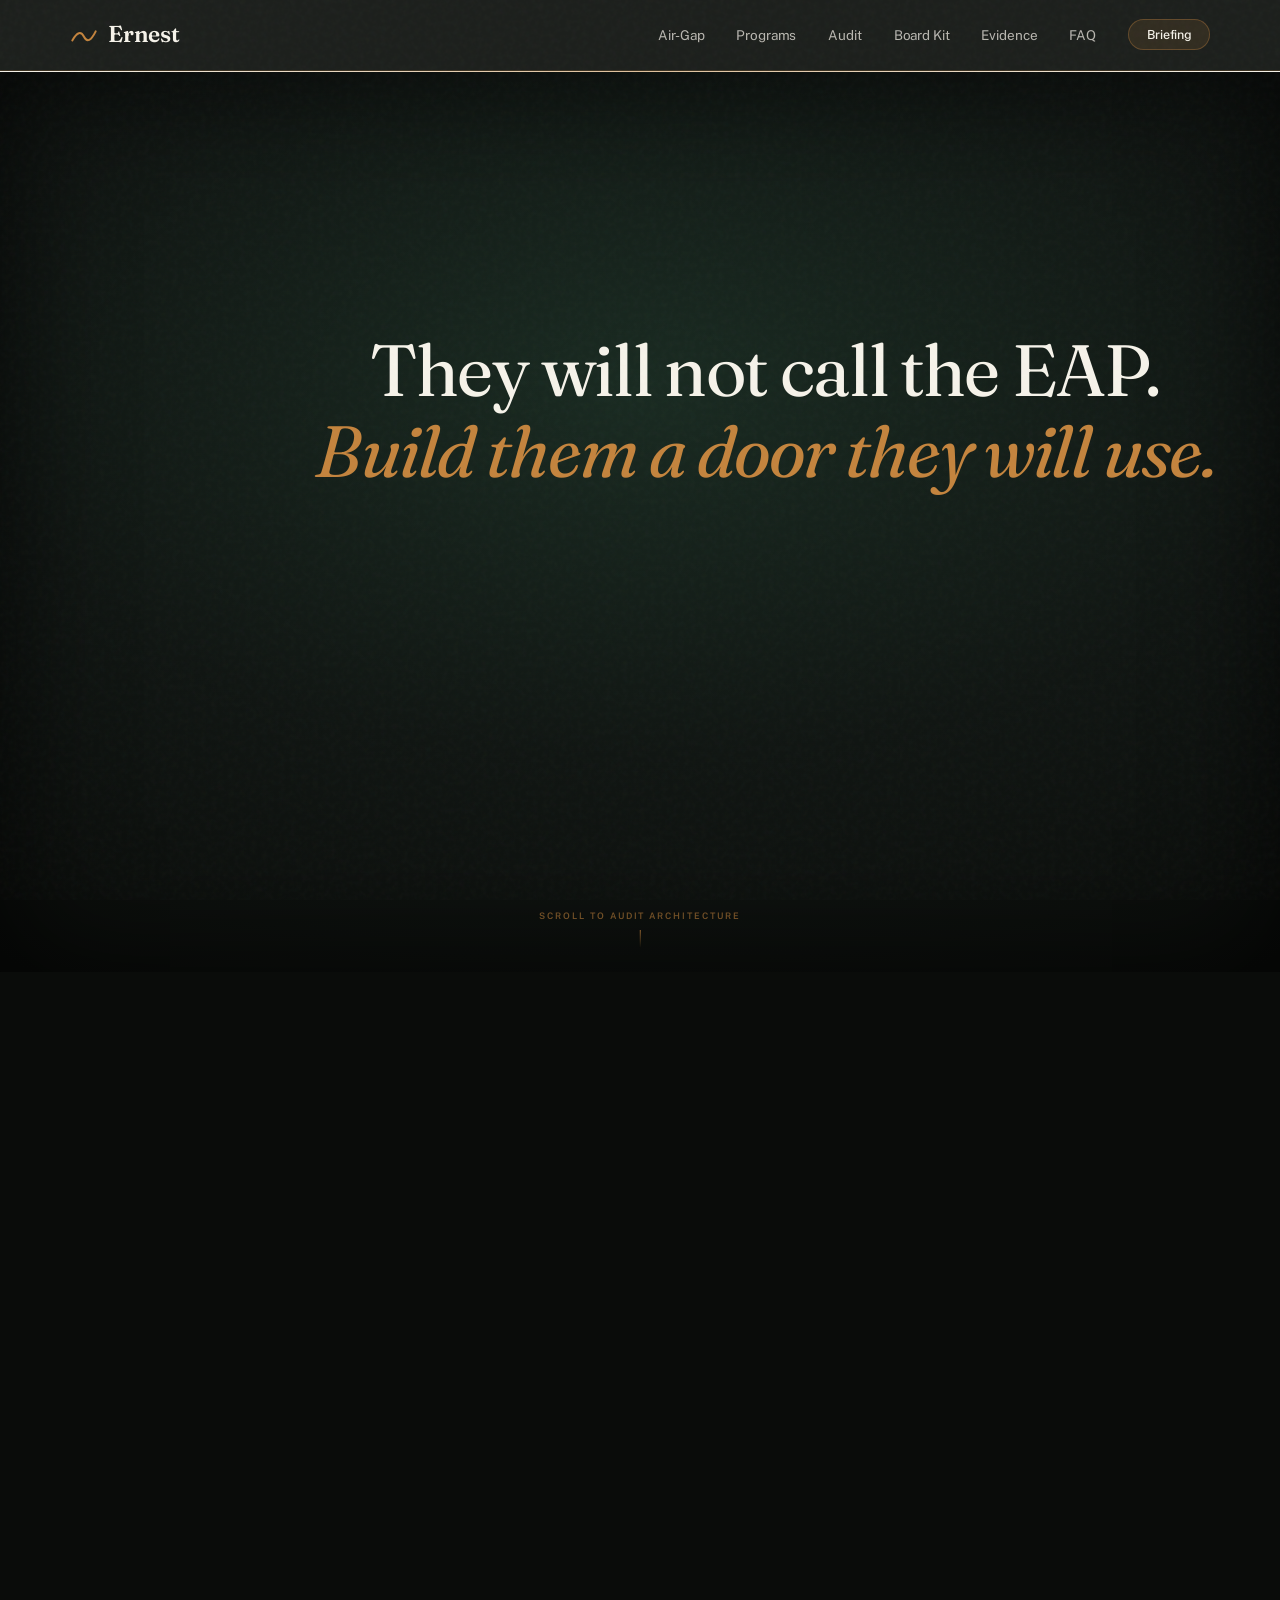
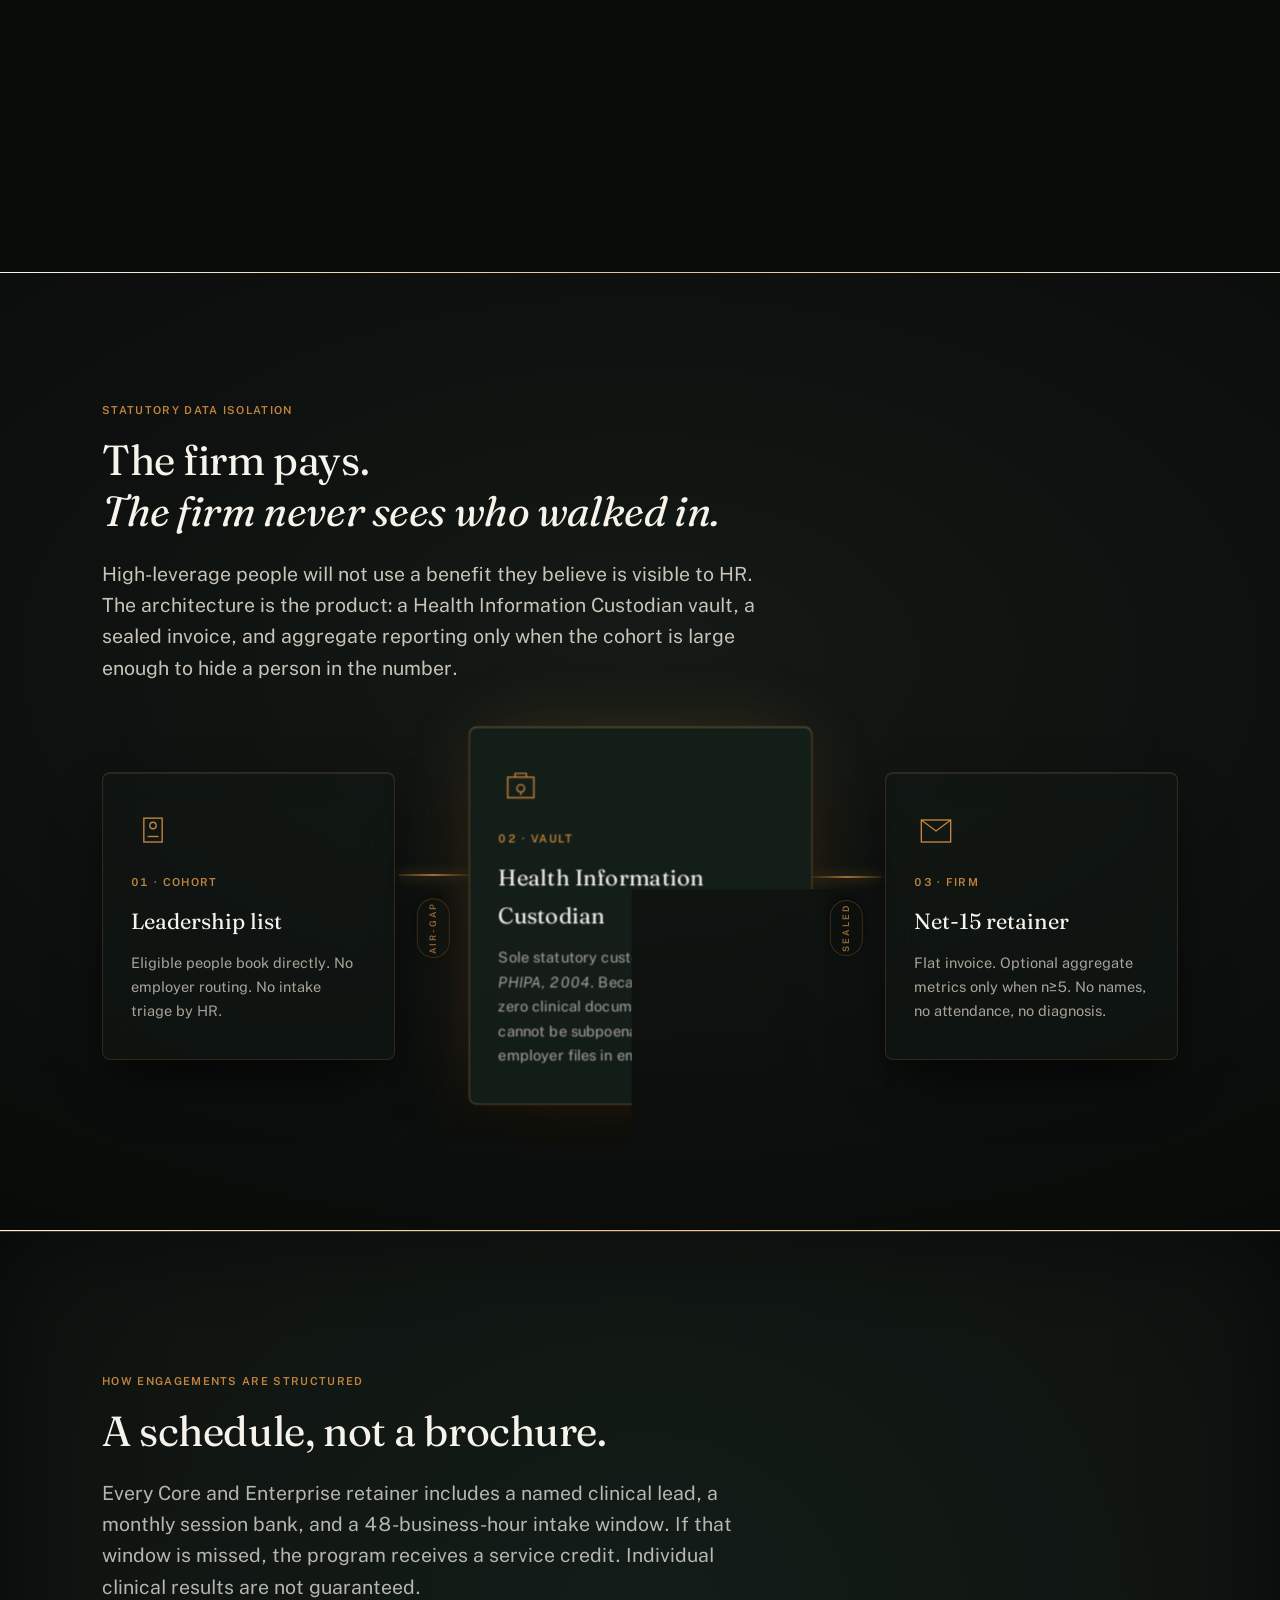
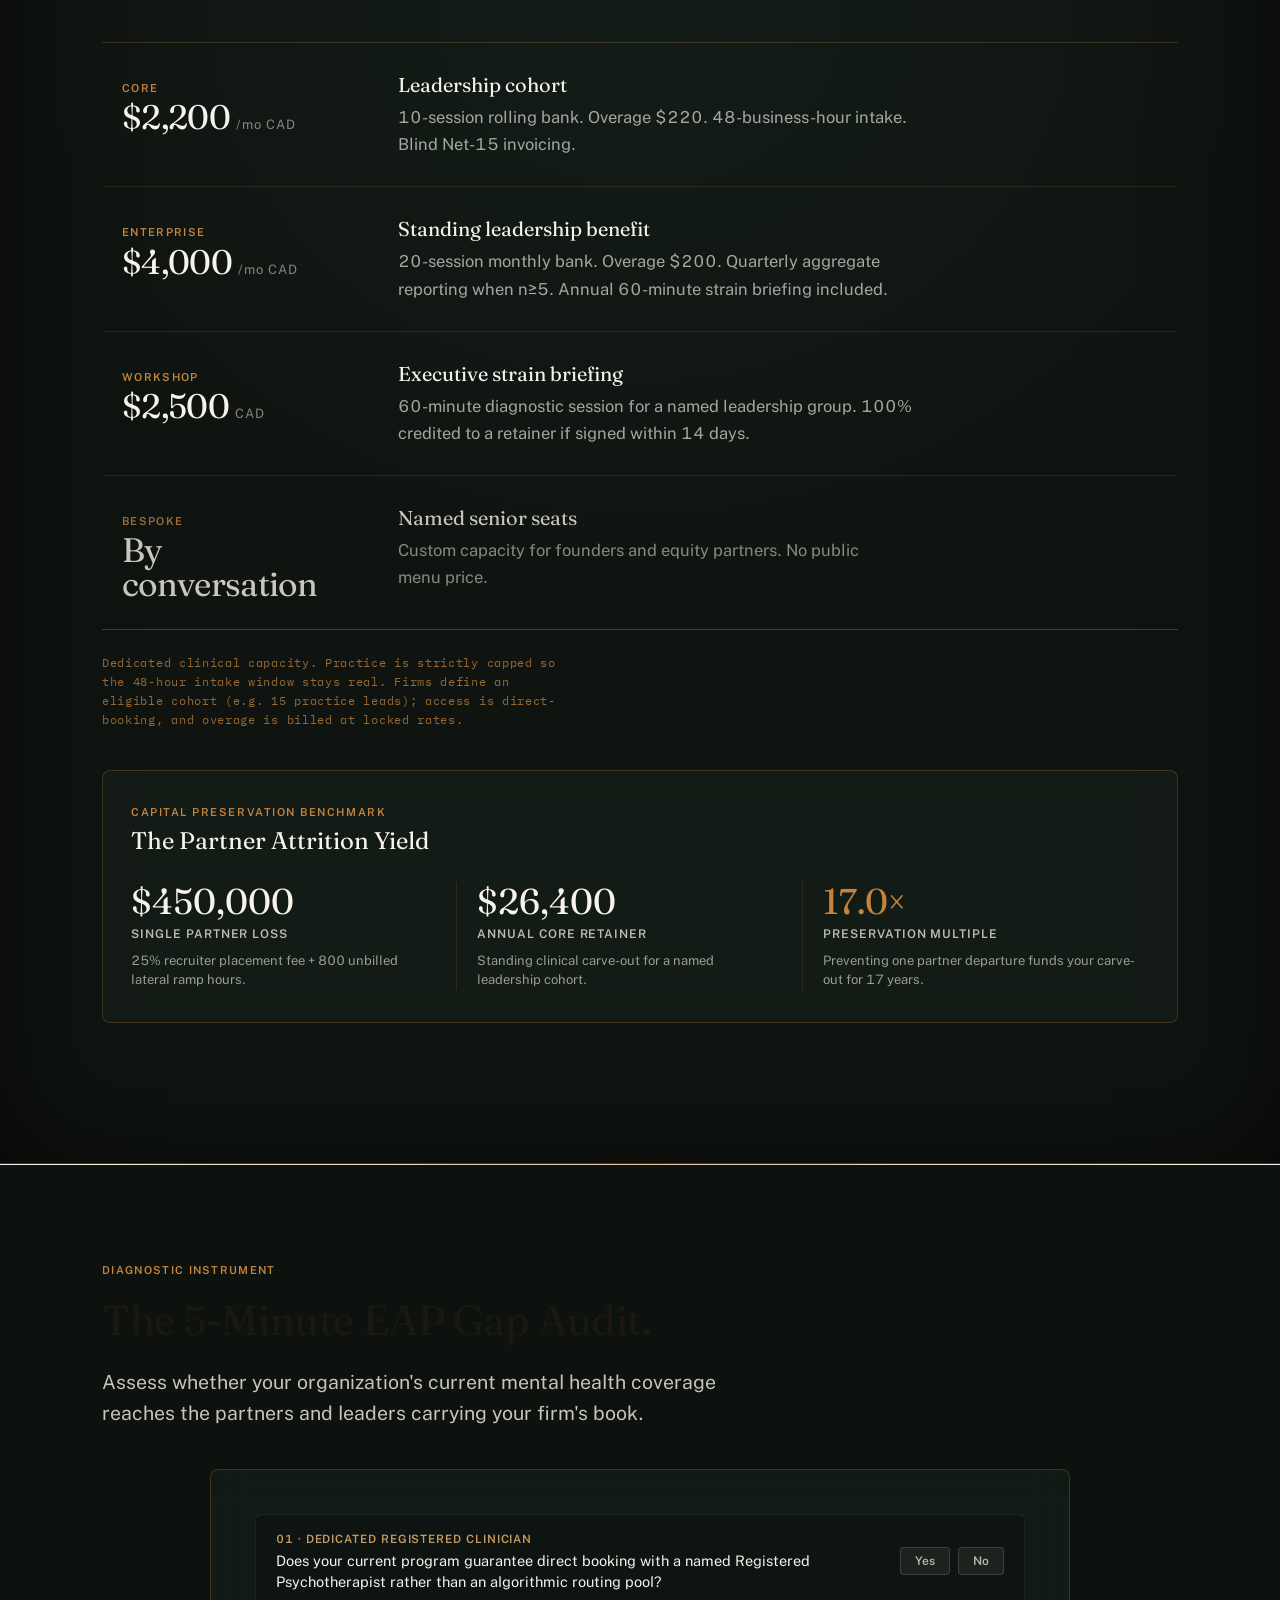
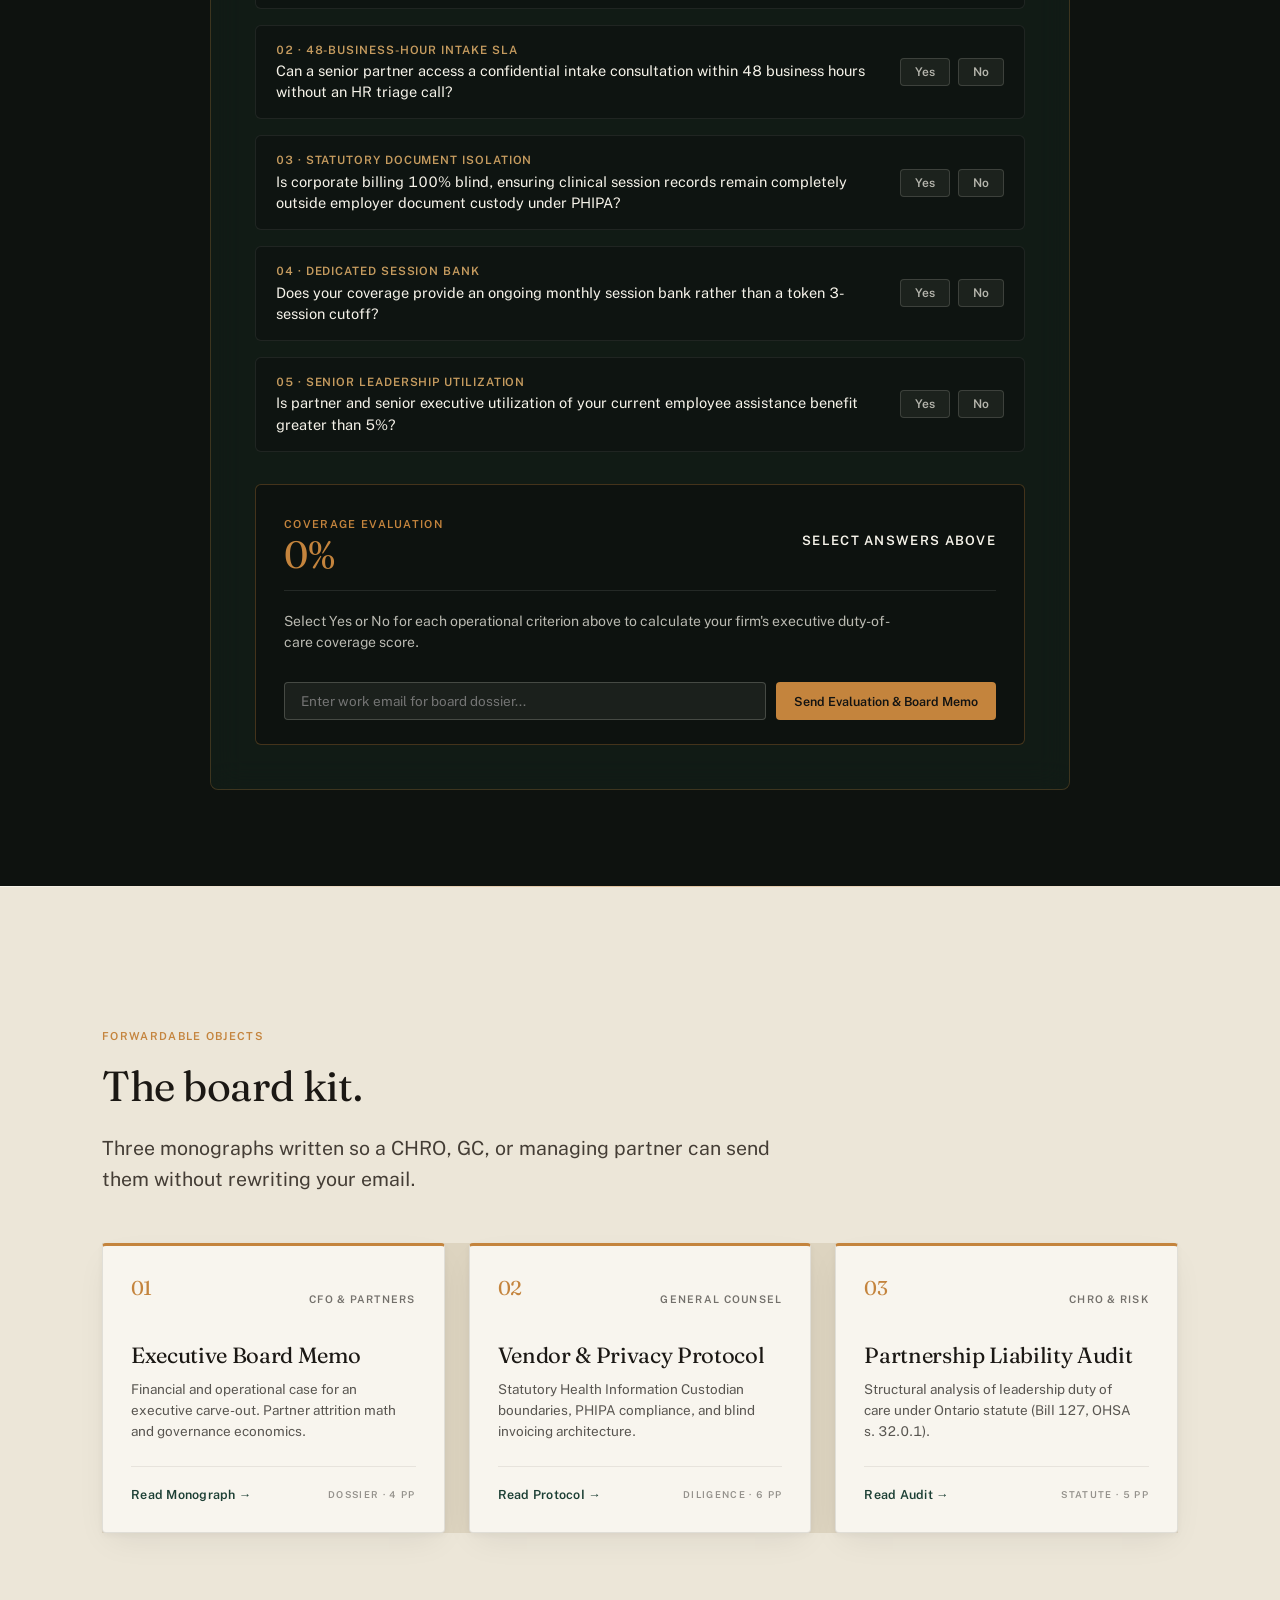
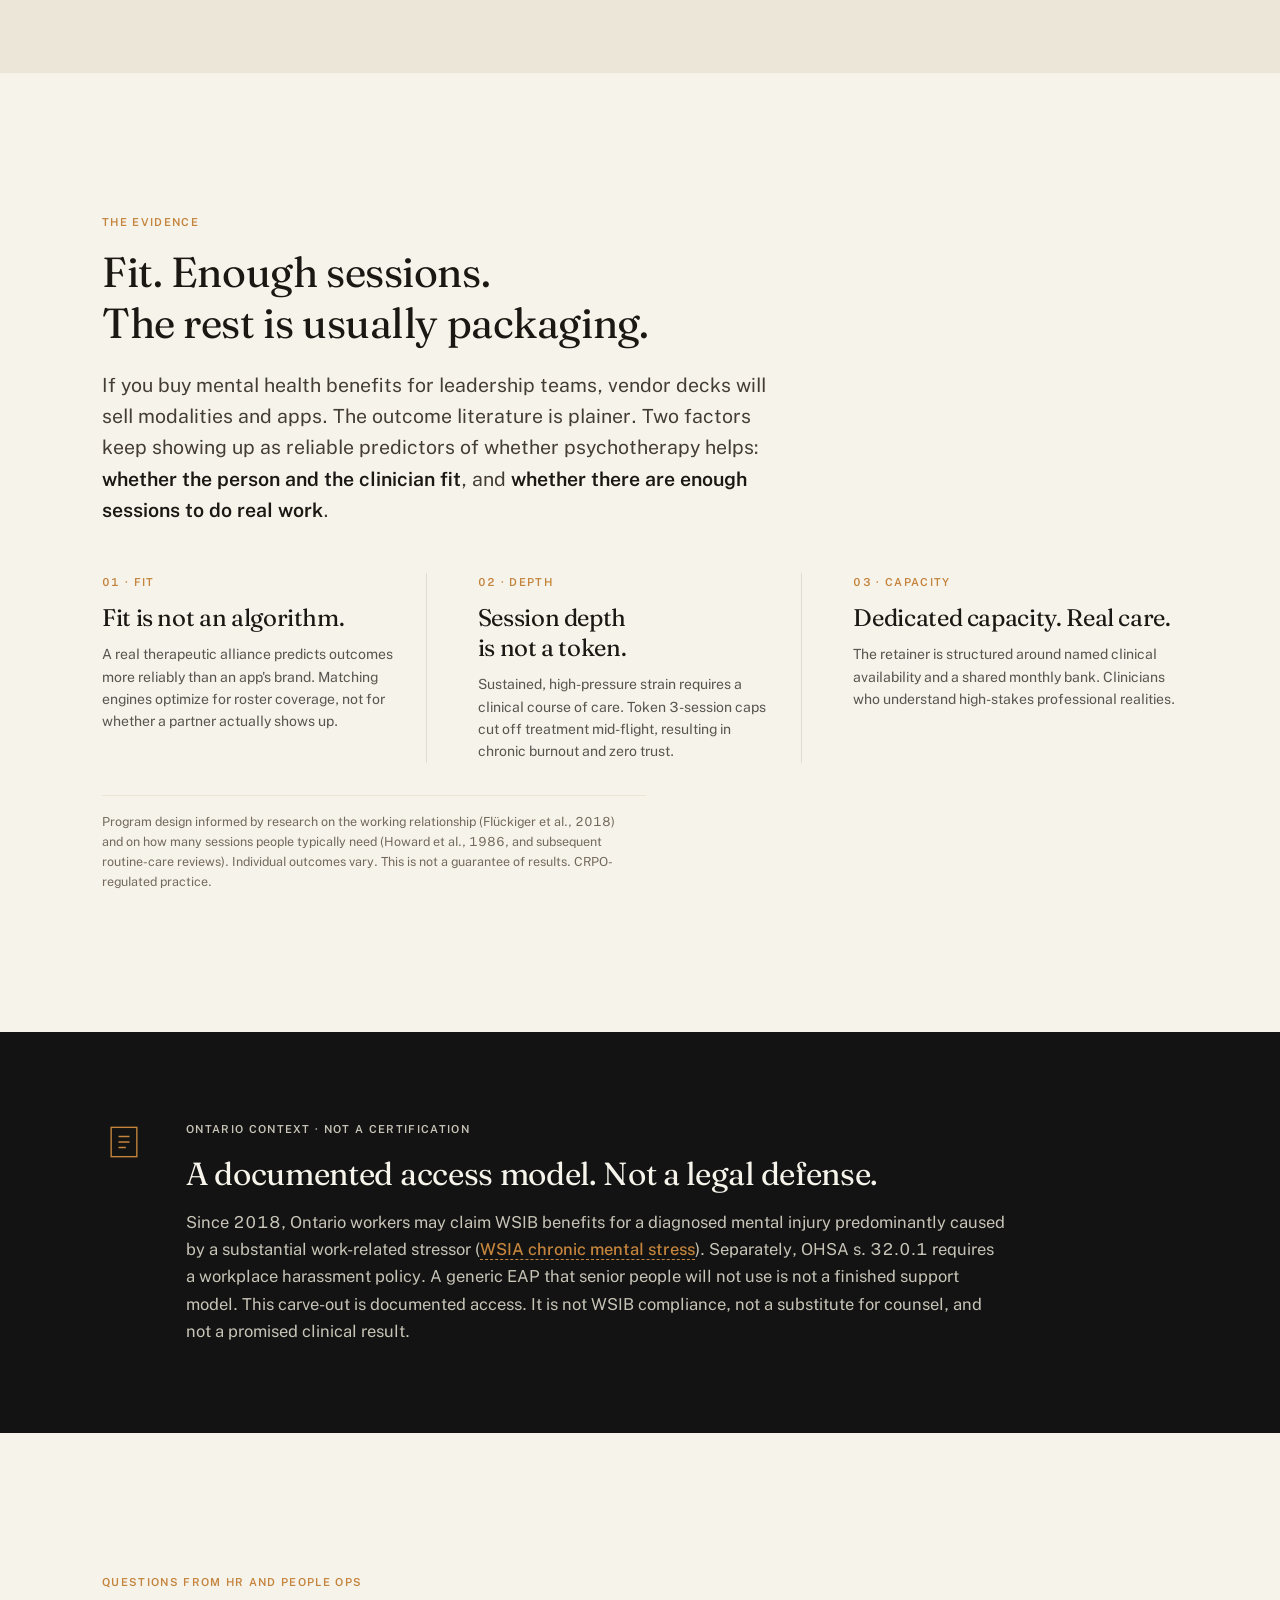
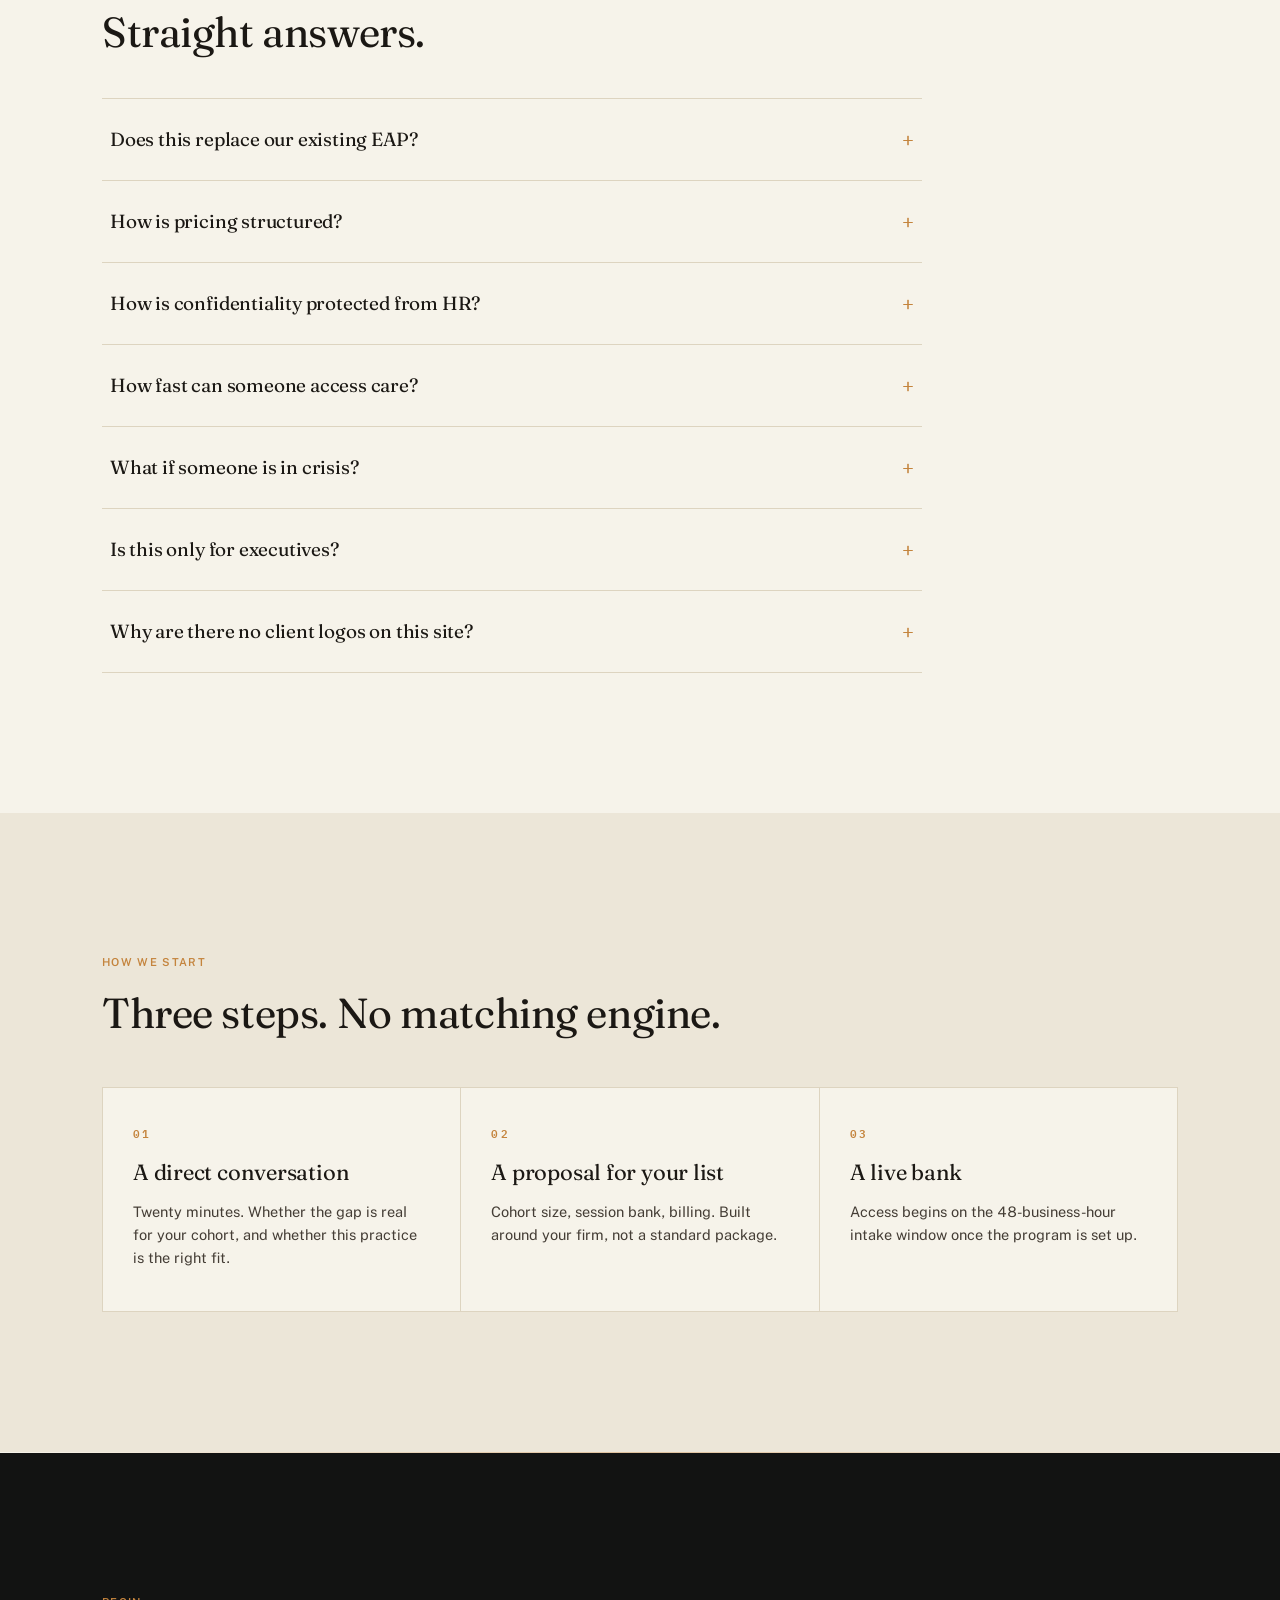
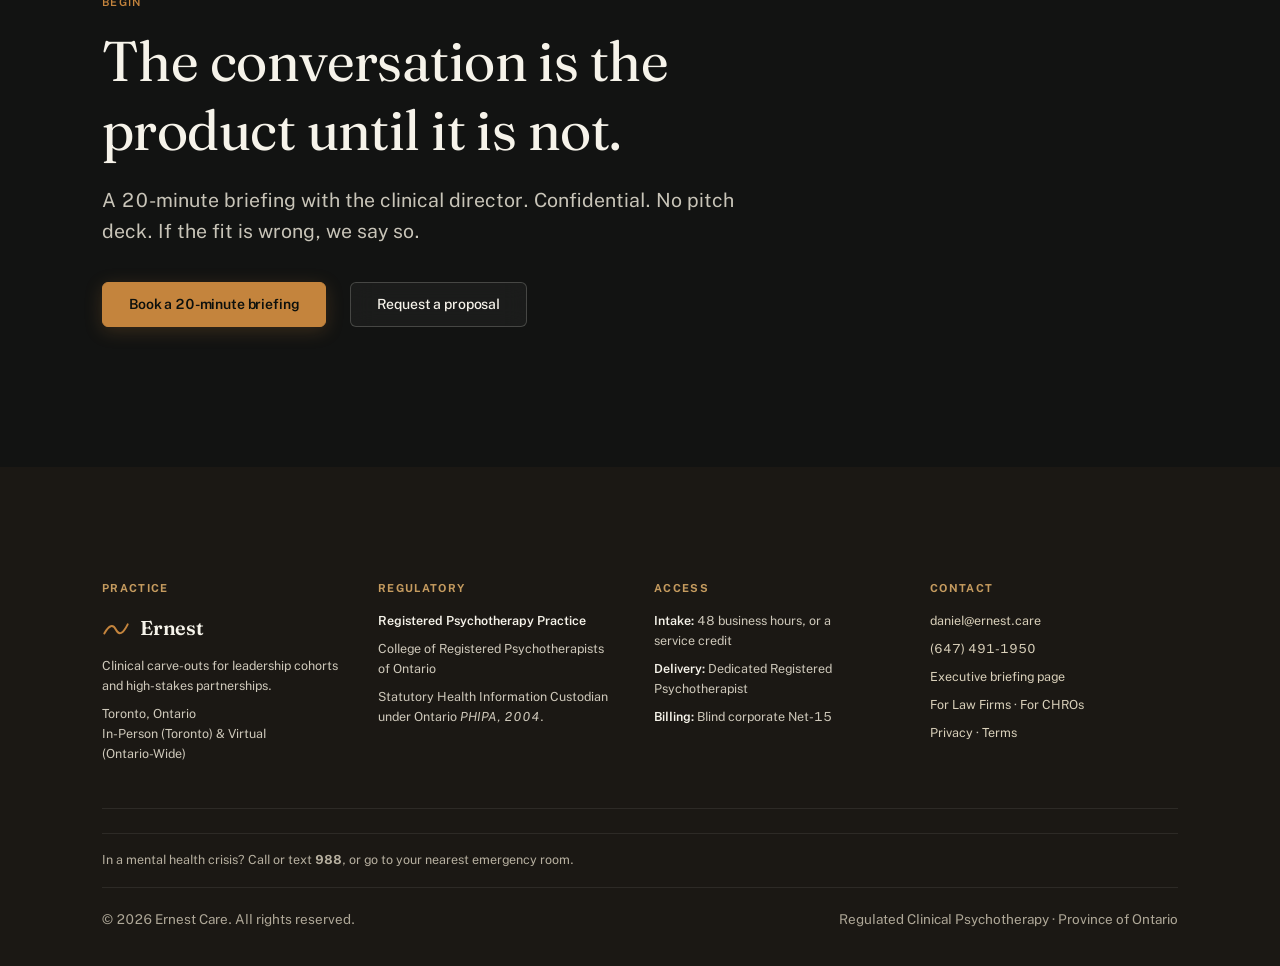
==== index.html @ c623afdd "feat(web): C-Suite hardening - Capital Preservation dock, GC PHIPA discovery shield, interactive EAP" ====
<!DOCTYPE html>
<html lang="en">
<head>
<!-- Google tag (gtag.js) -->
<script async src="https://www.googletagmanager.com/gtag/js?id=G-HH7PYEG5RD"></script>
<script>
  window.dataLayer = window.dataLayer || [];
  function gtag(){dataLayer.push(arguments);}
  gtag('js', new Date());
  gtag('config', 'G-HH7PYEG5RD');
  gtag('config', 'AW-946159700');
</script>
<meta charset="UTF-8">
<meta name="viewport" content="width=device-width, initial-scale=1.0">
<title>Ernest Care | Clinical Carve-Out for Leadership Teams</title>
<meta name="description" content="Confidential clinical carve-outs for Ontario leadership teams. Dedicated Registered Psychotherapist, monthly session banks, 48-business-hour intake, and statutory health data isolation.">
<link rel="canonical" href="https://ernest.care/">
<meta name="theme-color" content="#121312">
<link rel="preconnect" href="https://fonts.googleapis.com">
<link rel="preconnect" href="https://fonts.gstatic.com" crossorigin>
<link href="https://fonts.googleapis.com/css2?family=Fraunces:ital,opsz,wght@0,9..144,400;0,9..144,600;1,9..144,400;1,9..144,600&family=IBM+Plex+Mono:wght@500;600&family=Public+Sans:wght@400;500;600;700&display=swap" rel="stylesheet">
<link rel="stylesheet" href="styles.css?v=68">
<link rel="icon" href="favicon.svg" type="image/svg+xml">
<link rel="apple-touch-icon" href="apple-touch-icon.png">
<script type="application/ld+json">
{
  "@context": "https://schema.org",
  "@type": "ProfessionalService",
  "name": "Ernest Care",
  "url": "https://ernest.care/",
  "telephone": "+1-647-491-1950",
  "email": "daniel@ernest.care",
  "description": "Ernest Care provides confidential clinical carve-outs for Ontario professional leadership cohorts with dedicated Registered Psychotherapists and statutory health data isolation.",
  "address": {"@type": "PostalAddress", "addressLocality": "Toronto", "addressRegion": "ON", "addressCountry": "CA"},
  "areaServed": [{"@type": "AdministrativeArea", "name": "Ontario"}],
  "priceRange": "Corporate retainers from $2,200/month CAD"
}
</script>
<script type="application/ld+json">
{
  "@context": "https://schema.org",
  "@type": "FAQPage",
  "mainEntity": [
    {
      "@type": "Question",
      "name": "Does this replace our existing EAP?",
      "acceptedAnswer": {
        "@type": "Answer",
        "text": "It can, or it can sit alongside one as a carve-out for leadership and senior professionals who are not using the standard benefit. Most organizations start as a complement, then reassess once utilization data shows the gap it is closing."
      }
    },
    {
      "@type": "Question",
      "name": "How is pricing structured?",
      "acceptedAnswer": {
        "@type": "Answer",
        "text": "Corporate retainers start at $2,200 per month CAD for Core (10 sessions per month, $220 overage) and $4,000 per month for Enterprise (20 sessions, $200 overage). There is no per-session claims process."
      }
    },
    {
      "@type": "Question",
      "name": "How is confidentiality protected from HR?",
      "acceptedAnswer": {
        "@type": "Answer",
        "text": "Sessions are never disclosed to HR or leadership. What comes back is aggregate, de-identified utilization data only, and only when the cohort is large enough (n greater than or equal to 5)."
      }
    },
    {
      "@type": "Question",
      "name": "How fast can someone access care?",
      "acceptedAnswer": {
        "@type": "Answer",
        "text": "48 business hours from first contact to intake consultation for anyone on a Core or Enterprise retainer. If that window is missed, the program receives a service credit."
      }
    },
    {
      "@type": "Question",
      "name": "What if someone is in crisis?",
      "acceptedAnswer": {
        "@type": "Answer",
        "text": "This is not a crisis service. Anyone in immediate crisis should call or text 988 or go to the nearest emergency room."
      }
    },
    {
      "@type": "Question",
      "name": "Is this only for executives?",
      "acceptedAnswer": {
        "@type": "Answer",
        "text": "The primary design is for leadership and senior professionals in high-responsibility roles, the group standard EAPs tend to reach least effectively. Organizations define the eligible cohort themselves."
      }
    },
    {
      "@type": "Question",
      "name": "Why are there no client logos on this site?",
      "acceptedAnswer": {
        "@type": "Answer",
        "text": "We do not publish our client roster. When an organization retains us for executive clinical support, their participation is protected with the exact same legal rigor as our clinical privacy. Our corporate relationships are completely off the record."
      }
    }
  ]
}
</script>
<noscript><style>.reveal, .mask-line span, .fade-up, .fade-up-stagger > * { opacity: 1 !important; transform: none !important; }</style></noscript>
<meta property="og:type" content="website">
<meta property="og:title" content="Ernest Care | Clinical Carve-Out for Leadership Teams">
<meta property="og:description" content="Named clinician. Session bank. 48-business-hour intake. The firm never sees who attended.">
<meta property="og:url" content="https://ernest.care/">
<meta property="og:image" content="https://ernest.care/og-image.png">
<meta property="og:image:width" content="1200">
<meta property="og:image:height" content="630">
<meta name="twitter:card" content="summary_large_image">
<meta name="twitter:title" content="Ernest Care | Clinical Carve-Out for Leadership Teams">
<meta name="twitter:description" content="Named clinician. Session bank. 48-business-hour intake. The firm never sees who attended.">
<meta name="twitter:image" content="https://ernest.care/og-image.png">
</head>
<body>

<a class="skip-link" href="#main">Skip to content</a>

<header>
  <div class="container nav-row">
    <a href="#top" class="wordmark" aria-label="Ernest Care home">
      <svg class="flourish" width="28" height="18" viewBox="0 0 30 20" aria-hidden="true"><path d="M2 16 Q 10 2, 15 12 T 28 6"/></svg>
      Ernest
    </a>
    <nav class="links" aria-label="Primary">
      <a class="navlink" href="#air-gap">Air-Gap</a>
      <a class="navlink" href="#programs">Programs</a>
      <a class="navlink" href="#audit">Audit</a>
      <a class="navlink" href="#diligence-kit">Board Kit</a>
      <a class="navlink" href="#evidence">Evidence</a>
      <a class="navlink" href="#faq">FAQ</a>
      <a href="https://cal.com/daniel-cooper/30min?notes=Executive%20Carve-Out%20Briefing" target="_blank" rel="noopener" class="btn js-booking">Briefing</a>
    </nav>
    <button id="mobile-toggle" type="button" aria-label="Open menu" aria-controls="mobile-menu" aria-expanded="false">
      <svg width="24" height="24" fill="none" stroke="currentColor" stroke-width="1.5" aria-hidden="true"><path d="M4 7h16M4 12h16M4 17h16"/></svg>
    </button>
  </div>
  <div id="mobile-menu">
    <a href="#air-gap">Air-Gap</a>
    <a href="#programs">Programs</a>
    <a href="#audit">Audit</a>
    <a href="#diligence-kit">Board Kit</a>
    <a href="#evidence">Evidence</a>
    <a href="#faq">FAQ</a>
    <a href="https://cal.com/daniel-cooper/30min?notes=Executive%20Carve-Out%20Briefing" target="_blank" rel="noopener" class="js-booking">Book a 20-minute briefing</a>
  </div>
</header>

<main id="main">

  <!-- 1. HERO: enemy + mechanism + plate -->
  <div class="gold-rule"></div>
  <!-- 1. HERO: CINEMATIC SCROLL-DRIVEN ARCHITECTURE -->
  <div class="hero-scroll-track" id="top">
    <div class="hero-sticky-stage">
      <section class="hero-obsidian">
        <div class="container hero-choreography">
          
          <!-- Left: Devastating Hook (starts right/full-width, slides left to anchor without layout shift) -->
          <div class="hero-copy-stage">
            <div class="hero-h1-anchor">
              <h1 class="hero-display">
                <div class="hero-line hl-1">They will not call the EAP.</div>
                <div class="hero-line hl-2"><em>Build them a door they will use.</em></div>
              </h1>
            </div>
            
            <div class="hero-subtext-stage">
              <p class="hero-lede">The people whose book you cannot replace do not dial a 1-800 line. Ernest Care is a confidential clinical carve-out: a dedicated Registered Psychotherapist, a session bank they can actually use, and intake inside 48 business hours. The firm never sees who attended.</p>
              <div class="cta-row">
                <a href="https://cal.com/daniel-cooper/30min?notes=Executive%20Carve-Out%20Briefing" target="_blank" rel="noopener" class="btn btn-brass js-booking">Book a 20-minute briefing</a>
                <a href="#air-gap" class="btn btn-outline btn-on-dark">See the air-gap</a>
              </div>
            </div>
          </div>

          <!-- Right: Specification Instrument (fades & slides in from right after headline anchors) -->
          <aside class="hero-spec-stage" aria-label="Executive Carve-Out Specification">
            <div class="spec-card-inner">
              <div class="spec-header">
                <span class="spec-badge"><span class="pulse-dot"></span> CARVE-OUT SPECIFICATION</span>
                <span class="coord">ONTARIO STATUTORY CLINICAL ISOLATION</span>
              </div>
              
              <div class="spec-grid">
                <div class="spec-row">
                  <div class="spec-idx">01</div>
                  <div class="spec-body">
                    <h3>Dedicated Registered Clinician</h3>
                    <p>Named Registered Psychotherapist. Zero algorithmic triage, zero rotating rota, zero student interns.</p>
                  </div>
                </div>
                
                <div class="spec-row">
                  <div class="spec-idx">02</div>
                  <div class="spec-body">
                    <h3>48-Business-Hour Intake SLA</h3>
                    <p>Direct consultation access window. Backed by an automatic contract service credit.</p>
                  </div>
                </div>
                
                <div class="spec-row">
                  <div class="spec-idx">03</div>
                  <div class="spec-body">
                    <h3>Statutory Air-Gap &middot; PHIPA</h3>
                    <p>Sole Health Information Custodian vault. Employer never sees who attended.</p>
                  </div>
                </div>
                
                <div class="spec-row">
                  <div class="spec-idx">04</div>
                  <div class="spec-body">
                    <h3>Blind Corporate Invoicing</h3>
                    <p>Consolidated Net-15 monthly retainer bank. Zero personal health information.</p>
                  </div>
                </div>
              </div>
              
              <div class="spec-footer">
                <span class="coord">DOCUMENTED ACCESS ARCHITECTURE &middot; TORONTO PRACTICE</span>
              </div>
            </div>
          </aside>

        </div>
        
        <!-- Apple-style subtle scroll prompt -->
        <div class="hero-scroll-cue" aria-hidden="true">
          <span class="cue-label">SCROLL TO AUDIT ARCHITECTURE</span>
          <span class="cue-line"></span>
        </div>
      </section>
    </div>
  </div>

  <div class="gold-rule"></div>
  <section class="airgap-field" id="air-gap">
    <div class="container">
      <p class="coord fade-up">STATUTORY DATA ISOLATION</p>
      <h2 class="fade-up">The firm pays.<br><em>The firm never sees who walked in.</em></h2>
      <p class="lede on-dark fade-up">High-leverage people will not use a benefit they believe is visible to HR. The architecture is the product: a Health Information Custodian vault, a sealed invoice, and aggregate reporting only when the cohort is large enough to hide a person in the number.</p>

      <div class="vault-row" role="img" aria-label="Three chambers: leadership cohort, clinical vault, employer invoice. A gap separates clinical records from the firm.">
        <div class="vault-chamber">
          <svg viewBox="0 0 48 48" class="mark mark-lg" aria-hidden="true"><rect x="14" y="10" width="20" height="26" fill="none" stroke="currentColor" stroke-width="1.5"/><circle cx="24" cy="18" r="3.5" fill="none" stroke="currentColor" stroke-width="1.5"/><path d="M18 30h12" stroke="currentColor" stroke-width="1.5"/></svg>
          <span class="coord">01 &middot; COHORT</span>
          <strong>Leadership list</strong>
          <p>Eligible people book directly. No employer routing. No intake triage by HR.</p>
        </div>
        <div class="vault-void" aria-hidden="true">
          <span class="filament"></span>
          <span class="void-label">AIR-GAP</span>
        </div>
        <div class="vault-chamber vault-chamber-core">
          <svg viewBox="0 0 48 48" class="mark mark-lg" aria-hidden="true"><rect x="10" y="14" width="28" height="22" fill="none" stroke="currentColor" stroke-width="1.5"/><path d="M18 14v-4h12v4" fill="none" stroke="currentColor" stroke-width="1.5"/><circle cx="24" cy="26" r="4" fill="none" stroke="currentColor" stroke-width="1.5"/><path d="M24 30v3" stroke="currentColor" stroke-width="1.5"/></svg>
          <span class="coord">02 &middot; VAULT</span>
          <strong>Health Information Custodian</strong>
          <p>Sole statutory custody under Ontario <em>PHIPA, 2004</em>. Because the firm holds zero clinical document custody, notes cannot be subpoenaed from internal employer files in employment litigation.</p>
        </div>
        <div class="vault-void" aria-hidden="true">
          <span class="filament"></span>
          <span class="void-label">SEALED</span>
        </div>
        <div class="vault-chamber">
          <svg viewBox="0 0 48 48" class="mark mark-lg" aria-hidden="true"><rect x="8" y="12" width="32" height="24" fill="none" stroke="currentColor" stroke-width="1.5"/><path d="M8 12l16 12L40 12" stroke="currentColor" stroke-width="1.5" fill="none"/></svg>
          <span class="coord">03 &middot; FIRM</span>
          <strong>Net-15 retainer</strong>
          <p>Flat invoice. Optional aggregate metrics only when n&ge;5. No names, no attendance, no diagnosis.</p>
        </div>
      </div>
    </div>
  </section>

  <div class="gold-rule"></div>
  <!-- 4. TARIFF -->
  <section class="section tariff-section" id="programs">
    <div class="container">
      <p class="coord fade-up">HOW ENGAGEMENTS ARE STRUCTURED</p>
      <h2 class="fade-up">A schedule, not a brochure.</h2>
      <p class="lede fade-up">Every Core and Enterprise retainer includes a named clinical lead, a monthly session bank, and a 48-business-hour intake window. If that window is missed, the program receives a service credit. Individual clinical results are not guaranteed.</p>

      <div class="tariff-sheet">
        <div class="tariff-row">
          <div class="tariff-tier">
            <span class="coord">CORE</span>
            <div class="tariff-price">$2,200<span>/mo CAD</span></div>
          </div>
          <div class="tariff-body">
            <h3>Leadership cohort</h3>
            <p>10-session rolling bank. Overage $220. 48-business-hour intake. Blind Net-15 invoicing.</p>
          </div>
        </div>
        <div class="tariff-row">
          <div class="tariff-tier">
            <span class="coord">ENTERPRISE</span>
            <div class="tariff-price">$4,000<span>/mo CAD</span></div>
          </div>
          <div class="tariff-body">
            <h3>Standing leadership benefit</h3>
            <p>20-session monthly bank. Overage $200. Quarterly aggregate reporting when n&ge;5. Annual 60-minute strain briefing included.</p>
          </div>
        </div>
        <div class="tariff-row">
          <div class="tariff-tier">
            <span class="coord">WORKSHOP</span>
            <div class="tariff-price">$2,500<span>CAD</span></div>
          </div>
          <div class="tariff-body">
            <h3>Executive strain briefing</h3>
            <p>60-minute diagnostic session for a named leadership group. 100% credited to a retainer if signed within 14 days.</p>
          </div>
        </div>
        <div class="tariff-row tariff-row-quiet">
          <div class="tariff-tier">
            <span class="coord">BESPOKE</span>
            <div class="tariff-price tariff-price-sm">By conversation</div>
          </div>
          <div class="tariff-body">
            <h3>Named senior seats</h3>
            <p>Custom capacity for founders and equity partners. No public menu price.</p>
          </div>
        </div>
      </div>
      <p class="tariff-note">Dedicated clinical capacity. Practice is strictly capped so the 48-hour intake window stays real. Firms define an eligible cohort (e.g. 15 practice leads); access is direct-booking, and overage is billed at locked rates.</p>

      <!-- CAPITAL PRESERVATION DOCK (CFO MATH) -->
      <div class="yield-dock fade-up">
        <div class="yield-header">
          <span class="coord">CAPITAL PRESERVATION BENCHMARK</span>
          <h3>The Partner Attrition Yield</h3>
        </div>
        <div class="yield-grid">
          <div class="yield-cell">
            <span class="yield-num">$450,000</span>
            <span class="yield-label">Single Partner Loss</span>
            <p class="yield-desc">25% recruiter placement fee + 800 unbilled lateral ramp hours.</p>
          </div>
          <div class="yield-cell">
            <span class="yield-num">$26,400</span>
            <span class="yield-label">Annual Core Retainer</span>
            <p class="yield-desc">Standing clinical carve-out for a named leadership cohort.</p>
          </div>
          <div class="yield-cell yield-cell-highlight">
            <span class="yield-num">17.0&times;</span>
            <span class="yield-label">Preservation Multiple</span>
            <p class="yield-desc">Preventing one partner departure funds your carve-out for 17 years.</p>
          </div>
        </div>
      </div>
    </div>
  </section>

  <div class="gold-rule"></div>
  <!-- 5. EAP GAP DIAGNOSTIC -->
  <section class="diagnostic-section" id="audit">
    <div class="container">
      <p class="coord fade-up">DIAGNOSTIC INSTRUMENT</p>
      <h2 class="fade-up">The 5-Minute EAP Gap Audit.</h2>
      <p class="lede on-dark fade-up">Assess whether your organization's current mental health coverage reaches the partners and leaders carrying your firm's book.</p>

      <div class="diagnostic-card fade-up">
        <div class="diagnostic-q-stack">
          <div class="diagnostic-q-row">
            <div class="diagnostic-q-text">
              <strong>01 &middot; Dedicated Registered Clinician</strong>
              Does your current program guarantee direct booking with a named Registered Psychotherapist rather than an algorithmic routing pool?
            </div>
            <div class="diagnostic-btn-group">
              <button type="button" class="diag-btn diag-btn-yes" aria-label="Question 1 Yes">Yes</button>
              <button type="button" class="diag-btn diag-btn-no" aria-label="Question 1 No">No</button>
            </div>
          </div>

          <div class="diagnostic-q-row">
            <div class="diagnostic-q-text">
              <strong>02 &middot; 48-Business-Hour Intake SLA</strong>
              Can a senior partner access a confidential intake consultation within 48 business hours without an HR triage call?
            </div>
            <div class="diagnostic-btn-group">
              <button type="button" class="diag-btn diag-btn-yes" aria-label="Question 2 Yes">Yes</button>
              <button type="button" class="diag-btn diag-btn-no" aria-label="Question 2 No">No</button>
            </div>
          </div>

          <div class="diagnostic-q-row">
            <div class="diagnostic-q-text">
              <strong>03 &middot; Statutory Document Isolation</strong>
              Is corporate billing 100% blind, ensuring clinical session records remain completely outside employer document custody under PHIPA?
            </div>
            <div class="diagnostic-btn-group">
              <button type="button" class="diag-btn diag-btn-yes" aria-label="Question 3 Yes">Yes</button>
              <button type="button" class="diag-btn diag-btn-no" aria-label="Question 3 No">No</button>
            </div>
          </div>

          <div class="diagnostic-q-row">
            <div class="diagnostic-q-text">
              <strong>04 &middot; Dedicated Session Bank</strong>
              Does your coverage provide an ongoing monthly session bank rather than a token 3-session cutoff?
            </div>
            <div class="diagnostic-btn-group">
              <button type="button" class="diag-btn diag-btn-yes" aria-label="Question 4 Yes">Yes</button>
              <button type="button" class="diag-btn diag-btn-no" aria-label="Question 4 No">No</button>
            </div>
          </div>

          <div class="diagnostic-q-row">
            <div class="diagnostic-q-text">
              <strong>05 &middot; Senior Leadership Utilization</strong>
              Is partner and senior executive utilization of your current employee assistance benefit greater than 5%?
            </div>
            <div class="diagnostic-btn-group">
              <button type="button" class="diag-btn diag-btn-yes" aria-label="Question 5 Yes">Yes</button>
              <button type="button" class="diag-btn diag-btn-no" aria-label="Question 5 No">No</button>
            </div>
          </div>
        </div>

        <div class="diagnostic-result-dock">
          <div class="diag-score-row">
            <div>
              <span class="coord">COVERAGE EVALUATION</span>
              <div class="diag-score-val" id="diag-score-val">0%</div>
            </div>
            <span class="diag-score-status" id="diag-score-status">SELECT ANSWERS ABOVE</span>
          </div>
          <p class="diag-analysis-p" id="diag-analysis-p">Select Yes or No for each operational criterion above to calculate your firm's executive duty-of-care coverage score.</p>
          <form class="diag-email-form" id="diag-email-form">
            <input type="email" class="diag-email-input" id="diag-email-input" placeholder="Enter work email for board dossier..." required aria-label="Work email address">
            <button type="submit" class="diag-email-btn">Send Evaluation &amp; Board Memo</button>
          </form>
          <p class="diag-email-confirm" id="diag-email-confirm"></p>
        </div>
      </div>
    </div>
  </section>

  <div class="gold-rule"></div>
  <!-- 6. BOARD KIT -->
  <section class="section section-deep" id="diligence-kit">
    <div class="container">
      <p class="coord fade-up">FORWARDABLE OBJECTS</p>
      <h2 class="fade-up">The board kit.</h2>
      <p class="lede fade-up">Three monographs written so a CHRO, GC, or managing partner can send them without rewriting your email.</p>
      <div class="kit-grid">
        <a class="kit-plate" href="reports/executive-memo.html" target="_blank" rel="noopener">
          <div class="kit-header">
            <span class="kit-num">01</span>
            <span class="coord">CFO &amp; PARTNERS</span>
          </div>
          <h3>Executive Board Memo</h3>
          <p>Financial and operational case for an executive carve-out. Partner attrition math and governance economics.</p>
          <div class="kit-footer">
            <span class="kit-action">Read Monograph &rarr;</span>
            <span class="kit-tag">DOSSIER &middot; 4 PP</span>
          </div>
        </a>
        <a class="kit-plate" href="reports/vendor-diligence.html" target="_blank" rel="noopener">
          <div class="kit-header">
            <span class="kit-num">02</span>
            <span class="coord">GENERAL COUNSEL</span>
          </div>
          <h3>Vendor &amp; Privacy Protocol</h3>
          <p>Statutory Health Information Custodian boundaries, PHIPA compliance, and blind invoicing architecture.</p>
          <div class="kit-footer">
            <span class="kit-action">Read Protocol &rarr;</span>
            <span class="kit-tag">DILIGENCE &middot; 6 PP</span>
          </div>
        </a>
        <a class="kit-plate" href="reports/liability-audit.html" target="_blank" rel="noopener">
          <div class="kit-header">
            <span class="kit-num">03</span>
            <span class="coord">CHRO &amp; RISK</span>
          </div>
          <h3>Partnership Liability Audit</h3>
          <p>Structural analysis of leadership duty of care under Ontario statute (Bill 127, OHSA s. 32.0.1).</p>
          <div class="kit-footer">
            <span class="kit-action">Read Audit &rarr;</span>
            <span class="kit-tag">STATUTE &middot; 5 PP</span>
          </div>
        </a>
      </div>
    </div>
  </section>

  <!-- 6. FIT / SESSIONS -->
  <section class="section" id="evidence"><a id="fit" style="position:relative; top:-100px; display:block; visibility:hidden;"></a>
    <div class="container">
      <p class="coord fade-up">THE EVIDENCE</p>
      <h2 class="fade-up">Fit. Enough sessions.<br>The rest is usually packaging.</h2>
      <p class="lede fade-up">If you buy mental health benefits for leadership teams, vendor decks will sell modalities and apps. The outcome literature is plainer. Two factors keep showing up as reliable predictors of whether psychotherapy helps: <strong>whether the person and the clinician fit</strong>, and <strong>whether there are enough sessions to do real work</strong>.</p>
      <div class="evidence-trio fade-up-stagger">
        <div class="evidence-col">
          <span class="coord">01 &middot; FIT</span>
          <h3>Fit is not an algorithm.</h3>
          <p>A real therapeutic alliance predicts outcomes more reliably than an app's brand. Matching engines optimize for roster coverage, not for whether a partner actually shows up.</p>
        </div>
        <div class="evidence-col">
          <span class="coord">02 &middot; DEPTH</span>
          <h3>Session depth is not a token.</h3>
          <p>Sustained, high-pressure strain requires a clinical course of care. Token 3-session caps cut off treatment mid-flight, resulting in chronic burnout and zero trust.</p>
        </div>
        <div class="evidence-col">
          <span class="coord">03 &middot; CAPACITY</span>
          <h3>Dedicated capacity. Real care.</h3>
          <p>The retainer is structured around named clinical availability and a shared monthly bank. Clinicians who understand high-stakes professional realities.</p>
        </div>
      </div>
      <p class="footnote">Program design informed by research on the working relationship (Flückiger et al., 2018) and on how many sessions people typically need (Howard et al., 1986, and subsequent routine-care reviews). Individual outcomes vary. This is not a guarantee of results. CRPO-regulated practice.</p>
    </div>
  </section>

  <!-- 7. DUTY FOOTNOTE -->
  <section class="duty-field">
    <div class="container duty-inner">
      <svg viewBox="0 0 48 48" class="mark mark-lg" aria-hidden="true"><rect x="10" y="8" width="28" height="32" fill="none" stroke="currentColor" stroke-width="1.5"/><path d="M18 18h12M18 24h12M18 30h8" stroke="currentColor" stroke-width="1.5"/></svg>
      <div>
        <p class="coord">ONTARIO CONTEXT &middot; NOT A CERTIFICATION</p>
        <h2>A documented access model. Not a legal defense.</h2>
        <p>Since 2018, Ontario workers may claim WSIB benefits for a diagnosed mental injury predominantly caused by a substantial work-related stressor (<span class="term-tooltip" tabindex="0">WSIA chronic mental stress<span class="term-tooltip-content">Bill 127 amended the Workplace Safety and Insurance Act so chronic mental stress can be compensable. Ordinary employer decisions (workload, hours, discipline, termination) are generally excluded. A clinical retainer is not WSIB coverage and is not a defense.</span></span>). Separately, OHSA s. 32.0.1 requires a workplace harassment policy. A generic EAP that senior people will not use is not a finished support model. This carve-out is documented access. It is not WSIB compliance, not a substitute for counsel, and not a promised clinical result.</p>
      </div>
    </div>
  </section>

  <!-- 8. FAQ -->
  <section class="section container" id="faq">
    <p class="coord fade-up">QUESTIONS FROM HR AND PEOPLE OPS</p>
    <h2 class="fade-up">Straight answers.</h2>
    <div class="faq-stack">
      <details class="faq">
        <summary>Does this replace our existing EAP?</summary>
        <div class="faq-a">It can, or it can sit alongside one as a carve-out for leadership and senior professionals who are not using the standard benefit. Most organizations start as a complement, then reassess once utilization data shows the gap it is closing.</div>
      </details>
      <details class="faq">
        <summary>How is pricing structured?</summary>
        <div class="faq-a">Corporate retainers start at $2,200/month CAD for Core (10 sessions/month, $220 overage) and $4,000/month for Enterprise (20 sessions, $200 overage). There is no per-session claims process. Bespoke work is quoted. The $2,500 workshop is credited in full toward a retainer signed within 14 days.</div>
      </details>
      <details class="faq">
        <summary>How is confidentiality protected from HR?</summary>
        <div class="faq-a">Sessions are never disclosed to HR or leadership. What comes back is aggregate, de-identified utilization data only, and only when the cohort is large enough (n&ge;5) that a person cannot be read out of the number.</div>
      </details>
      <details class="faq">
        <summary>How fast can someone access care?</summary>
        <div class="faq-a">48 business hours from first contact to intake consultation for anyone on a Core or Enterprise retainer. If that window is missed, the program receives a service credit. No matching algorithm, no queue.</div>
      </details>
      <details class="faq">
        <summary>What if someone is in crisis?</summary>
        <div class="faq-a">This is not a crisis service. Anyone in immediate crisis should call or text 988 or go to the nearest emergency room. Ernest Care is built for sustained, high-functioning strain, not acute emergencies.</div>
      </details>
      <details class="faq">
        <summary>Is this only for executives?</summary>
        <div class="faq-a">The primary design is for leadership and senior professionals in high-responsibility, client-facing, or high-stakes roles, the group standard EAPs tend to reach least effectively. Organizations define the eligible cohort themselves.</div>
      </details>
      <details class="faq">
        <summary>Why are there no client logos on this site?</summary>
        <div class="faq-a">We do not publish our client roster. When an organization retains us for executive clinical support, their participation is protected with the exact same legal rigor as our clinical privacy. Our corporate relationships are completely off the record.</div>
      </details>
    </div>
  </section>

  <!-- 9. HOW WE START -->
  <section class="section section-deep" id="start">
    <div class="container">
      <p class="coord fade-up">HOW WE START</p>
      <h2 class="fade-up">Three steps. No matching engine.</h2>
      <ol class="start-rail">
        <li>
          <span class="coord">01</span>
          <h3>A direct conversation</h3>
          <p>Twenty minutes. Whether the gap is real for your cohort, and whether this practice is the right fit.</p>
        </li>
        <li>
          <span class="coord">02</span>
          <h3>A proposal for your list</h3>
          <p>Cohort size, session bank, billing. Built around your firm, not a standard package.</p>
        </li>
        <li>
          <span class="coord">03</span>
          <h3>A live bank</h3>
          <p>Access begins on the 48-business-hour intake window once the program is set up.</p>
        </li>
      </ol>
    </div>
  </section>

  <div class="gold-rule"></div>
  <!-- 10. CLOSER (inside main) -->
  <section class="closer-field" id="contact">
    <div class="container closer-inner">
      <p class="coord">BEGIN</p>
      <h2>The conversation is the product until it is not.</h2>
      <p class="lede on-dark">A 20-minute briefing with the clinical director. Confidential. No pitch deck. If the fit is wrong, we say so.</p>
      <div class="cta-row">
        <a href="https://cal.com/daniel-cooper/30min?notes=Executive%20Carve-Out%20Briefing" target="_blank" rel="noopener" class="btn btn-brass js-booking">Book a 20-minute briefing</a>
        <a href="mailto:daniel@ernest.care" class="btn btn-outline btn-on-dark">Request a proposal</a>
      </div>
    </div>
  </section>

</main>

<footer>
  <div class="container">
    <div class="colophon-grid">
      <div class="colophon-col">
        <h4>Practice</h4>
        <div class="wordmark wordmark-foot"><svg class="flourish" width="28" height="18" viewBox="0 0 30 20" aria-hidden="true"><path d="M2 16 Q 10 2, 15 12 T 28 6"/></svg> Ernest</div>
        <p>Clinical carve-outs for leadership cohorts and high-stakes partnerships.</p>
        <p>Toronto, Ontario<br>In-Person (Toronto) &amp; Virtual (Ontario-Wide)</p>
      </div>
      <div class="colophon-col">
        <h4>Regulatory</h4>
        <p><strong>Registered Psychotherapy Practice</strong></p>
        <p>College of Registered Psychotherapists of Ontario</p>
        <p>Statutory Health Information Custodian under Ontario <em>PHIPA, 2004</em>.</p>
      </div>
      <div class="colophon-col">
        <h4>Access</h4>
        <p><strong>Intake:</strong> 48 business hours, or a service credit</p>
        <p><strong>Delivery:</strong> Dedicated Registered Psychotherapist</p>
        <p><strong>Billing:</strong> Blind corporate Net-15</p>
      </div>
      <div class="colophon-col">
        <h4>Contact</h4>
        <p><a href="mailto:daniel@ernest.care">daniel@ernest.care</a></p>
        <p><a href="tel:+16474911950">(647) 491-1950</a></p>
        <p><a href="briefing.html">Executive briefing page</a></p>
        <p><a href="law.html">For Law Firms</a> &middot; <a href="chro.html">For CHROs</a></p>
        <p><a href="privacy.html">Privacy</a> &middot; <a href="terms.html">Terms</a></p>
      </div>
    </div>
    <div class="crisis-notice">
      In a mental health crisis? Call or text <strong>988</strong>, or go to your nearest emergency room.
    </div>
    <div class="legal">
      <span>&copy; 2026 Ernest Care. All rights reserved.</span>
      <span>Regulated Clinical Psychotherapy &middot; Province of Ontario</span>
    </div>
  </div>
</footer>

<script src="site.js?v=68" defer></script>
</body>
</html>
---- styles.css ----
/* ==========================================================================
   ERNEST CARE — Bespoke Clinical Advisory & Retainers
   Master Stylesheet — v2.0.0 (2026-08-27 Major Architectural Release: Ernest Care 2.0)
   ========================================================================== */

:root {
  /* Locked tokens — GEMINI.md visual law (social Figma kit) */
  --obsidian: #121312;
  --ink: #1B1814;
  --ink-soft: #443D35;
  --ink-muted: #73695D;
  --paper: #F6F3EA;
  --paper-deep: #ECE6D8;
  --paper-warm: #E3DBC9;
  --white: #F6F3EA;
  --ledger: #1C3F34;
  --ledger-deep: #16241C;
  --ledger-soft: #385544;
  --spruce: #1C3F34;
  --ochre: #C4843D;
  --brass: #8C6631;
  --brass-bright: #C59B5F;
  --brass-soft: #D9BE94;
  --rule: #DDD4C0;
  --rule-light: #EBE5D6;
  --rule-dark: rgba(27, 24, 20, 0.12);
  --serif: "Fraunces", Georgia, serif;
  --sans: "Public Sans", -apple-system, BlinkMacSystemFont, "Segoe UI", sans-serif;
  --mono: "IBM Plex Mono", ui-monospace, monospace;

  --radius-sm: 0px;
  --radius-md: 2px;
  --radius-lg: 0px;
  --radius-full: 9999px;

  --shadow-subtle: none;
  --shadow-card: none;
  --shadow-elevated: none;
  --shadow-inset: none;
}

/* Tapered Luxury Gold Rule */
.gold-rule {
  height: 1px;
  width: 100%;
  background: linear-gradient(to right, transparent, rgba(196, 132, 61, 0.45), transparent);
  border: none;
  margin: 0;
  display: block;
}

/* Base Reset & Smooth Rendering */
*, *::before, *::after {
  box-sizing: border-box;
}

html {
  scrollbar-width: thin;
  scrollbar-color: rgba(27, 24, 20, 0.25) transparent;
  -webkit-tap-highlight-color: transparent;
  scroll-behavior: smooth;
  scroll-padding-top: 88px;
}

body {
  margin: 0;
  background-color: var(--paper);
  color: var(--ink);
  font-family: var(--sans);
  font-size: 16.5px;
  line-height: 1.65;
  -webkit-font-smoothing: antialiased;
  -moz-osx-font-smoothing: grayscale;
  overflow-x: hidden;
  position: relative;
}

::selection {
  background: var(--brass-bright);
  color: var(--ink);
}

/* Organic Tactile Grain Overlay */
body::before {
  content: '';
  position: fixed;
  top: 0; left: 0; width: 100vw; height: 100vh;
  background-image: url("data:image/svg+xml,%3Csvg viewBox='0 0 200 200' xmlns='http://www.w3.org/2000/svg'%3E%3Cfilter id='noiseFilter'%3E%3CfeTurbulence type='fractalNoise' baseFrequency='0.8' numOctaves='3' stitchTiles='stitch'/%3E%3C/filter%3E%3Crect width='100%25' height='100%25' filter='url(%23noiseFilter)' opacity='0.035'/%3E%3C/svg%3E");
  pointer-events: none;
  z-index: 9999;
  opacity: 0.8;
}

/* Typography Foundation */
h1, h2, h3, h4 {
  font-family: var(--serif);
  color: var(--ink);
  margin: 0;
  text-wrap: balance;
}

h1, .h1-display {
  font-weight: 400;
  font-size: clamp(34px, 5.2vw, 60px);
  line-height: 1.16;
  letter-spacing: -0.015em;
}

h2 {
  font-weight: 400; /* Luxury editorial restraint */
  letter-spacing: -0.015em;
  font-size: clamp(26px, 3.8vw, 42px);
  line-height: 1.22;
  letter-spacing: -0.01em;
  margin-bottom: 20px;
}

h3 {
  font-weight: 400; /* Luxury editorial restraint */
  font-size: 20px;
  line-height: 1.35;
  margin-bottom: 12px;
}

p {
  margin: 0 0 18px;
  color: var(--ink-soft);
  text-wrap: pretty;
  hyphens: none !important;
  -webkit-hyphens: none !important;
}

p:last-child {
  margin-bottom: 0;
}

p.lede {
  font-size: clamp(17px, 2.2vw, 19.5px);
  line-height: 1.6;
  color: var(--ink-soft);
  max-width: 680px;
  margin-bottom: 32px;
}

p.lede strong {
  color: var(--ink);
  font-weight: 600;
}

a {
  color: inherit;
  text-decoration: none;
}

img {
  max-width: 100%;
  height: auto;
  display: block;
}

.container {
  max-width: 1140px;
  margin: 0 auto;
  padding: 0 32px;
}

@media (max-width: 768px) {
  .container {
    padding: 0 24px;
  }
}

/* Eyebrow Label */
.eyebrow {
  font-family: 'Public Sans', sans-serif;
  font-weight: 700;
  text-transform: uppercase;
  font-size: 11.5px;
  font-weight: 500;
  letter-spacing: 0.35em;
  text-transform: uppercase;
  color: var(--brass);
  display: inline-flex;
  align-items: center;
  gap: 12px;
  margin-bottom: 18px;
}

.eyebrow::before {
  content: '';
  width: 20px;
  height: 1px;
  background: var(--brass);
  display: inline-block;
}

/* Top Announcement Banner */
.top-banner {
  background: var(--ink);
  color: var(--paper);
  font-size: 12.5px;
  letter-spacing: 0.05em;
  text-align: center;
  padding: 9px 16px;
  font-weight: 500;
  border-bottom: 1px solid rgba(255, 255, 255, 0.08);
}

/* Header & Navigation (Dark Obsidian Glass Canopy) */
header {
  position: sticky;
  top: 0;
  z-index: 100;
  background: rgba(14, 18, 15, 0.94);
  backdrop-filter: blur(16px);
  -webkit-backdrop-filter: blur(16px);
  border-bottom: 1px solid rgba(196, 132, 61, 0.2);
  transition: background 0.3s ease, border-color 0.3s ease;
}

.nav-row {
  display: flex;
  align-items: center;
  justify-content: space-between;
  padding: 16px 0;
}

.wordmark {
  display: inline-flex;
  align-items: center;
  gap: 10px;
  font-family: var(--serif);
  font-weight: 600;
  font-size: 23px;
  letter-spacing: -0.01em;
  color: #F6F3EA;
  text-decoration: none;
}

.flourish {
  display: inline-block;
  vertical-align: middle;
}

.flourish path {
  stroke: var(--ochre);
  stroke-width: 2.2;
  fill: none;
  stroke-linecap: round;
  stroke-dasharray: 140;
  stroke-dashoffset: 140;
  animation: draw 1.4s cubic-bezier(0.16, 1, 0.3, 1) forwards 0.2s;
}

@keyframes draw {
  to { stroke-dashoffset: 0; }
}

nav.links {
  display: flex;
  align-items: center;
  gap: 32px;
}

nav.links a.navlink {
  font-family: var(--sans);
  font-size: 13.5px;
  font-weight: 400;
  letter-spacing: -0.01em;
  text-transform: none;
  color: rgba(246, 243, 234, 0.72);
  text-decoration: none;
  transition: color 0.2s ease;
}

nav.links a.navlink:hover {
  color: #FFFFFF;
}

nav.links a.btn {
  background: rgba(196, 132, 61, 0.12);
  color: #F6F3EA;
  border: 1px solid rgba(196, 132, 61, 0.35);
  font-family: var(--sans);
  font-size: 12.5px;
  font-weight: 500;
  letter-spacing: -0.01em;
  text-transform: none;
  padding: 7px 18px;
  border-radius: 9999px;
  text-decoration: none;
  transition: all 0.25s ease;
}

nav.links a.btn:hover {
  background: var(--ochre);
  color: #0C100D;
  border-color: var(--ochre);
}

/* Mobile Toggle & Menu (Dark Obsidian Glass) */
#mobile-toggle {
  display: none;
  background: none;
  border: none;
  cursor: pointer;
  padding: 6px;
  color: #F6F3EA;
  margin-right: -6px;
}

#mobile-menu {
  display: none;
}

@media (max-width: 860px) {
  nav.links {
    display: none;
  }
  
  #mobile-toggle {
    display: flex;
    align-items: center;
    justify-content: center;
  }
  
  #mobile-menu {
    display: block;
    max-height: 0;
    opacity: 0;
    overflow: hidden;
    background: #0E120F;
    transition: max-height 0.4s cubic-bezier(0.16, 1, 0.3, 1), opacity 0.3s ease, padding 0.3s ease;
  }
  
  #mobile-menu.open {
    max-height: 480px;
    opacity: 1;
    padding: 16px 24px 24px;
    border-top: 1px solid rgba(196, 132, 61, 0.2);
    border-bottom: 1px solid rgba(196, 132, 61, 0.2);
  }
  
  #mobile-menu a {
    display: block;
    padding: 14px 0;
    font-family: var(--mono);
    font-size: 11.5px;
    letter-spacing: 0.14em;
    text-transform: uppercase;
    color: rgba(246, 243, 234, 0.75);
    border-bottom: 1px solid rgba(196, 132, 61, 0.1);
    transform: translateY(-8px);
    opacity: 0;
    text-decoration: none;
    transition: transform 0.35s ease, opacity 0.35s ease, color 0.2s ease;
  }
  
  #mobile-menu a:last-child {
    border-bottom: none;
  }
  
  #mobile-menu.open a {
    transform: translateY(0);
    opacity: 1;
  }
  
  #mobile-menu a:hover {
    color: var(--ochre);
  }
  
  #mobile-menu.open a:nth-child(1) { transition-delay: 0.04s; }
  #mobile-menu.open a:nth-child(2) { transition-delay: 0.08s; }
  #mobile-menu.open a:nth-child(3) { transition-delay: 0.12s; }
  #mobile-menu.open a:nth-child(4) { transition-delay: 0.16s; }
  #mobile-menu.open a:nth-child(5) { transition-delay: 0.20s; }
}

/* ==========================================================================
   Buttons & Interactive CTAs
   ========================================================================== */

.btn {
  display: inline-flex;
  align-items: center;
  justify-content: center;
  font-family: var(--mono);
  font-weight: 600;
  font-size: 12px;
  letter-spacing: 0.12em;
  text-transform: uppercase;
  padding: 16px 28px;
  border-radius: 0;
  background: var(--spruce);
  color: var(--paper);
  border: 1px solid var(--spruce);
  cursor: pointer;
  transition: background 0.7s cubic-bezier(0.22, 1, 0.36, 1), color 0.7s cubic-bezier(0.22, 1, 0.36, 1), border-color 0.7s cubic-bezier(0.22, 1, 0.36, 1);
  box-shadow: none;
  text-align: center;
  position: relative;
  line-height: 1.2;
}

.btn:hover {
  background: var(--obsidian);
  border-color: var(--obsidian);
  color: var(--paper);
  transform: none;
  box-shadow: none;
}

.btn:active {
  transform: none;
}

.btn-brass {
  background: var(--brass);
  border-color: var(--brass);
  color: var(--white);
}

.btn-brass:hover {
  background: #775526;
  border-color: #775526;
  color: var(--white);
}

.btn-outline {
  background: transparent;
  color: var(--ink);
  border: 1px solid rgba(27, 24, 20, 0.28);
  box-shadow: none;
}

.btn-outline:hover {
  background: var(--ink);
  border-color: var(--ink);
  color: var(--white);
  box-shadow: 0 4px 14px rgba(27, 24, 20, 0.1);
}

/* CTA Stack with Integrated Subtext */
.cta-stack {
  display: inline-flex;
  flex-direction: column;
  align-items: flex-start;
  gap: 8px;
}

.btn-subtext {
  display: block;
  font-size: 12px;
  font-weight: 400;
  color: var(--ink-muted);
  line-height: 1.4;
  letter-spacing: normal;
}

.cta-row {
  display: flex;
  align-items: center;
  gap: 24px;
  flex-wrap: wrap;
  margin-top: 36px;
}

@media (max-width: 640px) {
  .cta-row {
    flex-direction: column;
    align-items: stretch;
    gap: 16px;
    margin-top: 28px;
  }
  
  .cta-stack {
    width: 100%;
    align-items: stretch;
  }
  
  .cta-row .btn {
    width: 100%;
  }
  
  .btn-subtext {
    text-align: center;
  }
}

/* ==========================================================================
   Hero Section
   ========================================================================== */

.hero {
  padding-top: clamp(60px, 8vw, 108px);
  padding-bottom: clamp(64px, 9vw, 112px);
  position: relative;
}

.hero h1 em {
  font-style: italic;
  font-weight: 400;
  color: var(--ledger);
}

.hero-audience {
  display: inline-flex;
  flex-wrap: wrap;
  align-items: center;
  gap: 8px 14px;
  margin: 32px 0 0;
  padding: 10px 20px;
  background: rgba(236, 230, 216, 0.4);
  border: 1px solid var(--rule);
  border-radius: 9999px;
  font-size: 13px;
  color: var(--ink-soft);
  max-width: fit-content;
}

.hero-audience-label {
  font-family: 'Public Sans', sans-serif;
  font-weight: 700;
  font-size: 11px;
  letter-spacing: 0.12em;
  text-transform: uppercase;
  color: var(--brass);
}

.hero-audience-tags {
  display: flex;
  flex-wrap: wrap;
  gap: 6px 10px;
}

.hero-audience-tag {
  color: var(--ink);
  font-weight: 500;
}

.hero-audience-tag:not(:last-child)::after {
  content: "·";
  margin-left: 12px;
  color: var(--rule);
  font-weight: 600;
}

/* ==========================================================================
   Institutional Trust Bar (Below Hero)
   ========================================================================== */

.trust-bar {
  background: var(--paper-deep);
  border-top: 1px solid var(--rule);
  border-bottom: 1px solid var(--rule);
  padding: 18px 0;
  overflow: hidden;
  position: relative;
}

.trust-grid {
  display: grid;
  grid-template-columns: repeat(auto-fit, minmax(210px, 1fr));
  gap: 16px 24px;
  align-items: center;
}

.trust-item {
  display: flex;
  align-items: center;
  gap: 12px;
}

.trust-item-bullet {
  width: 5px;
  height: 5px;
  background: var(--brass);
  border-radius: 50%;
  flex-shrink: 0;
}

.trust-item-text {
  display: flex;
  flex-direction: column;
  gap: 3px;
  line-height: 1.2;
}

.trust-item strong {
  color: var(--ink);
  font-family: 'Public Sans', sans-serif;
  font-weight: 600;
  font-size: 13.5px;
  letter-spacing: -0.01em;
  display: block;
}

.trust-item-text span {
  font-family: 'Public Sans', sans-serif;
  font-size: 10.5px;
  font-weight: 600;
  text-transform: uppercase;
  letter-spacing: 0.08em;
  color: var(--ink-muted);
  display: block;
}

@media (max-width: 768px) {
  .trust-grid {
    grid-template-columns: 1fr;
    gap: 12px;
  }
}

/* ==========================================================================
   Sections & Layout System
   ========================================================================== */

section.section {
  padding-block: clamp(80px, 12vw, 140px);
}

.section-deep {
  background-color: var(--paper-deep);
}

.section-ink {
  background-color: var(--ink);
  color: var(--paper);
}

.section-ink h1, .section-ink h2, .section-ink h3 {
  color: var(--paper);
}

.section-ink p {
  color: #CFC9BB;
}

.section-ink p.lede {
  color: #D9D0BA;
}

.section-ink .eyebrow {
  color: var(--brass-bright);
}

.section-ink .eyebrow::before {
  background: var(--brass-bright);
}

/* Grid Systems */
.grid {
  display: grid;
  gap: 24px;
  margin-top: clamp(36px, 5vw, 56px);
}

.grid-2 {
  grid-template-columns: repeat(2, 1fr);
}

.grid-3 {
  grid-template-columns: repeat(3, 1fr);
}

@media (max-width: 1024px) {
  .grid-3 {
    grid-template-columns: repeat(2, 1fr);
  }
  .grid-3 > div:last-child:nth-child(odd) {
    grid-column: 1 / -1;
  }
}

@media (max-width: 768px) {
  .grid-2, .grid-3 {
    grid-template-columns: 1fr;
    gap: 18px;
  }
}

/* Cards (Tactile Editorial Aesthetic) */
.card {
  background: var(--white);
  padding: clamp(32px, 4.5vw, 48px); /* Generous editorial breathing room */
  border: 1px solid var(--rule);
  border-radius: var(--radius-sm);
  box-shadow: var(--shadow-card), var(--shadow-inset);
  transition: all 0.35s cubic-bezier(0.16, 1, 0.3, 1);
  position: relative;
  display: flex;
  flex-direction: column;
}

.section-deep .card {
  background: var(--white);
}

.card:hover {
  border-color: rgba(140, 102, 49, 0.4);
  box-shadow: var(--shadow-elevated);
  transform: translateY(-3px);
}

.card .tag {
  align-self: flex-start;
  border-radius: var(--radius-full);
  font-family: 'Public Sans', sans-serif;
  font-weight: 700;
  text-transform: uppercase;
  font-size: 11px;
  font-weight: 500;
  letter-spacing: 0.08em;
  text-transform: uppercase;
  color: var(--brass);
  background: rgba(140, 102, 49, 0.08);
  border: 1px solid rgba(140, 102, 49, 0.2);
  border-radius: var(--radius-sm);
  padding: 4px 9px;
  margin-bottom: 16px;
}

.pillrow {
  display: flex;
  flex-wrap: wrap;
  gap: 8px;
  margin-top: 20px;
}

.pill {
  font-family: 'Public Sans', sans-serif;
  font-weight: 700;
  text-transform: uppercase;
  font-size: 11.5px;
  padding: 5px 11px;
  border: 1px solid var(--rule);
  border-radius: var(--radius-full);
  color: var(--ink-soft);
  background: var(--paper);
}

/* Darklist (Pills on Dark Sections) */
.darklist {
  display: flex;
  flex-wrap: wrap;
  gap: 12px;
  margin-top: 28px;
}

.darklist span {
  font-family: 'Public Sans', sans-serif;
  font-weight: 700;
  text-transform: uppercase;
  font-size: 12.5px;
  color: var(--paper);
  padding: 9px 18px;
  border: 1px solid rgba(255, 255, 255, 0.16);
  border-radius: var(--radius-sm);
  background: rgba(255, 255, 255, 0.04);
}

/* Numbered Process Row */
.numrow {
  display: flex;
  gap: 28px;
  margin-bottom: 32px;
  align-items: flex-start;
}

.numrow:last-child {
  margin-bottom: 0;
}

.numrow .num {
  font-family: var(--serif);
  font-size: 32px;
  color: var(--brass);
  font-weight: 600;
  line-height: 1;
  flex-shrink: 0;
  margin-top: 2px;
}

.numrow h3 {
  font-size: 19px;
  margin-bottom: 8px;
}

.numrow p {
  color: var(--ink-soft);
  font-size: 15.5px;
}

@media (max-width: 640px) {
  .numrow {
    flex-direction: column;
    gap: 10px;
  }
}

/* Comparison Table */
.compare-scroll {
  overflow-x: auto;
  -webkit-overflow-scrolling: touch;
  margin-top: clamp(32px, 5vw, 56px);
  border: 1px solid var(--rule);
  border-radius: var(--radius-sm);
  background: var(--white);
}

.compare-table {
  width: 100%;
  border-collapse: collapse;
  text-align: left;
  font-size: 14.5px;
  min-width: 620px;
}

.compare-table th, .compare-table td {
  padding: 16px 20px;
  border-bottom: 1px solid var(--rule-light);
}

.compare-table th {
  font-family: 'Public Sans', sans-serif;
  font-weight: 700;
  text-transform: uppercase;
  font-size: 12px;
  letter-spacing: 0.08em;
  text-transform: uppercase;
  background: var(--paper-deep);
  color: var(--ink);
  font-weight: 600;
}

.compare-table th.col-ernest {
  background: var(--ledger);
  color: var(--white);
}

.compare-table td.col-ernest {
  background: rgba(35, 56, 44, 0.03);
  font-weight: 500;
  color: var(--ink);
}

.compare-table tr:last-child td {
  border-bottom: none;
}

.compare-table td.row-label {
  font-weight: 600;
  color: var(--ink);
}

/* Confidentiality Charter Card (Social Proof Flex) */
.confidentiality-card {
  max-width: 720px;
  margin: clamp(40px, 6vw, 64px) auto 0;
  padding: clamp(24px, 4vw, 36px);
  background: var(--paper);
  border: 1px solid var(--rule);
  border-left: 3px solid var(--brass);
  border-radius: var(--radius-sm);
  box-shadow: var(--shadow-card);
  text-align: left;
}

.confidentiality-card h3 {
  font-family: var(--serif);
  font-size: 20px;
  font-weight: 600;
  margin-bottom: 12px;
  color: var(--ink);
}

.confidentiality-card p {
  font-size: 15px;
  line-height: 1.65;
  color: var(--ink-soft);
  margin: 0;
}

/* FAQ Accordion */
details.faq {
  border-top: 1px solid var(--rule);
  padding: 24px 8px;
  transition: all 0.3s ease;
}

details.faq:last-child {
  border-bottom: 1px solid var(--rule);
}

details.faq summary {
  cursor: pointer;
  list-style: none;
  display: flex;
  justify-content: space-between;
  align-items: center;
  font-family: var(--serif);
  font-weight: 400;
  font-size: 19px;
  color: var(--ink);
  letter-spacing: -0.01em;
  transition: color 0.2s ease;
  user-select: none;
}

details.faq summary:hover {
  color: var(--ochre);
}

details.faq summary::-webkit-details-marker {
  display: none;
}

details.faq summary::after {
  content: "+";
  font-family: var(--mono);
  font-weight: 400;
  font-size: 20px;
  color: var(--ochre);
  transition: transform 0.3s ease;
  display: inline-block;
  margin-left: 16px;
}

details.faq[open] summary::after {
  content: "−";
  color: var(--ochre);
}

details.faq .faq-a {
  margin-top: 16px;
  padding-right: 32px;
  color: var(--ink-soft);
  font-size: 15px;
  line-height: 1.7;
  max-width: 740px;
}

/* Closer & Final CTA */
.closer {
  text-align: center;
  padding: clamp(64px, 10vw, 120px) 0;
  background: var(--paper-deep);
  border-radius: var(--radius-sm);
}

.closer h2 {
  max-width: 720px;
  margin: 0 auto 20px;
}

.closer p.lede {
  margin: 0 auto 36px;
  max-width: 560px;
}

/* Footnotes */
.footnote {
  font-size: 12.5px;
  line-height: 1.6;
  color: var(--ink-muted);
  margin-top: 32px;
  border-top: 1px solid var(--rule-light);
  padding-top: 16px;
}

/* Footer */
footer {
  background: var(--ink);
  color: #B7B0A0;
  padding-top: 64px;
  padding-bottom: 36px;
  font-size: 13.5px;
}

.foot-grid {
  display: grid;
  grid-template-columns: 1.2fr 1fr 1fr 0.8fr;
  gap: 36px;
  margin-bottom: 48px;
}

@media (max-width: 860px) {
  .foot-grid {
    grid-template-columns: 1fr 1fr;
    gap: 32px;
  }
}

@media (max-width: 540px) {
  .foot-grid {
    grid-template-columns: 1fr;
    gap: 28px;
  }
}

footer a {
  color: #D9D0BA;
  transition: color 0.2s ease;
}

footer a:hover {
  color: var(--white);
}

footer .wordmark-foot {
  color: var(--paper);
  font-size: 20px;
  margin-bottom: 12px;
}

footer .crisis-notice {
  font-size: 12.5px;
  color: #9C9484;
  padding: 16px 0;
  border-top: 1px solid rgba(255, 255, 255, 0.08);
  margin-top: 24px;
}

footer .legal {
  border-top: 1px solid rgba(255, 255, 255, 0.08);
  padding-top: 20px;
  display: flex;
  justify-content: space-between;
  flex-wrap: wrap;
  gap: 12px;
  color: #8C8474;
}

/* Animations & Staggered Entry */
.reveal {
  opacity: 0;
  transform: translateY(20px);
  transition: opacity 0.7s cubic-bezier(0.16, 1, 0.3, 1), transform 0.7s cubic-bezier(0.16, 1, 0.3, 1);
}

.reveal.visible {
  opacity: 1;
  transform: translateY(0);
}

.mask-line {
  overflow: hidden;
  display: inline-block;
  vertical-align: top;
  padding-bottom: 0.15em;
  margin-bottom: -0.15em;
}

.mask-line span {
  display: inline-block;
  transform: translateY(110%);
  transition: transform 1.1s cubic-bezier(0.16, 1, 0.3, 1);
  will-change: transform;
}

.mask-line.visible span {
  transform: translateY(0);
}

@media (prefers-reduced-motion: reduce) {
  .reveal,
  .fade-up,
  .fade-up-stagger > * {
    opacity: 1 !important;
    transform: none !important;
    transition: none !important;
  }
  .mask-line span {
    transform: none !important;
    transition: none !important;
  }
  .flourish path {
    animation: none !important;
    stroke-dashoffset: 0 !important;
  }
}

/* Scroll Progress Bar */
.scroll-progress {
  position: fixed;
  top: 0;
  left: 0;
  height: 2px;
  background: var(--brass);
  width: 0%;
  z-index: 9999;
  pointer-events: none;
}

/* Print Stylesheet */
@media print {
  header, footer, .top-banner, .btn, #mobile-toggle, #mobile-menu, .scroll-progress {
    display: none !important;
  }
  body {
    background: white !important;
    color: black !important;
    padding: 0 !important;
  }
  body::before {
    display: none !important;
  }
  section.section, .section-deep, .section-ink, .closer {
    background: white !important;
    color: black !important;
    padding: 24px 0 !important;
  }
  h1, h2, h3, h4, p, li, span, .eyebrow {
    color: black !important;
  }
  .card {
    box-shadow: none !important;
    border: 1px solid #ddd !important;
    break-inside: avoid !important;
  }
  .grid, .grid-2, .grid-3 {
    display: block !important;
  }
}

/* Spotlight Sheen & Fine Pointer Dynamics */
@media (hover: hover) and (pointer: fine) {
  .card {
    position: relative;
    overflow: hidden;
  }
  
  .card::before {
    content: "";
    position: absolute;
    top: 0; left: 0; right: 0; bottom: 0;
    background: radial-gradient(circle 450px at var(--mouse-x, -9999px) var(--mouse-y, -9999px), rgba(140, 102, 49, 0.08), transparent 45%);
    opacity: 0;
    transition: opacity 0.35s ease;
    pointer-events: none;
    z-index: 1;
    border-radius: inherit;
  }

  .card:hover::before {
    opacity: 1;
  }
}

/* Status Indicator in Top Banner */
.status-dot {
  display: inline-block;
  width: 6px;
  height: 6px;
  background: var(--brass-bright);
  border-radius: 50%;
  margin-right: 8px;
  box-shadow: 0 0 8px rgba(197, 155, 95, 0.6);
  animation: pulse-dot 2.5s infinite;
}

@keyframes pulse-dot {
  0%, 100% { opacity: 1; transform: scale(1); }
  50% { opacity: 0.5; transform: scale(0.85); }
}

/* Editorial Pull Quote Box */
.founder-quote-box {
  margin: clamp(48px, 6vw, 72px) auto;
  max-width: 860px;
  padding: clamp(28px, 5vw, 44px);
  background: var(--paper-deep);
  border: 1px solid var(--rule);
  border-left: 3px solid var(--brass);
  border-radius: var(--radius-sm);
  box-shadow: var(--shadow-card);
  position: relative;
}

.founder-quote-text {
  font-family: var(--serif);
  font-size: clamp(20px, 2.6vw, 26px);
  line-height: 1.4;
  color: var(--ink);
  font-style: italic;
  margin-bottom: 20px;
}

.founder-quote-author {
  display: flex;
  align-items: center;
  gap: 16px;
}

.founder-quote-avatar {
  width: 44px;
  height: 44px;
  border-radius: 50%;
  object-fit: cover;
  border: 1px solid var(--brass-soft);
}

.founder-quote-meta strong {
  display: block;
  font-size: 15px;
  color: var(--ink);
  font-weight: 600;
}

.founder-quote-meta span {
  font-family: 'Public Sans', sans-serif;
  font-weight: 700;
  text-transform: uppercase;
  font-size: 11.5px;
  color: var(--ink-soft);
}

/* Comparison Table Indicators */
.table-bad {
  color: #8C7F72;
  font-size: 13.5px;
}

.table-good {
  color: var(--ledger);
  font-weight: 600;
}

/* Screen Reader Only (for semantic SEO H1) */
.sr-only {
  position: absolute;
  width: 1px;
  height: 1px;
  padding: 0;
  margin: -1px;
  overflow: hidden;
  clip: rect(0, 0, 0, 0);
  white-space: nowrap;
  border-width: 0;
}

/* Vendor Landscape Matrix (Top 1% Interactive Architecture) */
.matrix-section {
  padding: clamp(64px, 8vw, 96px) 0;
  background: var(--ink);
  color: var(--paper);
  position: relative;
  overflow: hidden;
}

.matrix-card {
  max-width: 540px;
  margin: 40px auto 0 auto;
  background: rgba(18, 26, 21, 0.75);
  border: 1px solid rgba(221, 212, 192, 0.15);
  border-radius: var(--radius-sm);
  padding: clamp(20px, 4vw, 32px);
  box-shadow: 0 24px 48px -12px rgba(0, 0, 0, 0.5), inset 0 1px 0 rgba(255, 255, 255, 0.05);
  backdrop-filter: blur(8px);
  -webkit-backdrop-filter: blur(8px);
}

.matrix-legend-row {
  display: flex;
  flex-wrap: wrap;
  gap: 8px;
  justify-content: center;
  margin-bottom: 24px;
}

.matrix-filter-btn {
  background: rgba(255, 255, 255, 0.04);
  border: 1px solid rgba(221, 212, 192, 0.15);
  color: var(--paper-soft);
  font-family: 'Public Sans', sans-serif;
  font-weight: 700;
  text-transform: uppercase;
  font-size: 11px;
  padding: 5px 11px;
  border-radius: 999px;
  cursor: pointer;
  display: inline-flex;
  align-items: center;
  gap: 6px;
  transition: all 0.2s cubic-bezier(0.16, 1, 0.3, 1);
}

.matrix-filter-btn:hover {
  background: rgba(255, 255, 255, 0.08);
  color: var(--paper);
  border-color: rgba(221, 212, 192, 0.3);
}

.matrix-filter-btn.active {
  background: rgba(221, 212, 192, 0.12);
  color: #fff;
  border-color: var(--brass-bright);
}

.matrix-filter-btn .dot-preview {
  width: 6px;
  height: 6px;
  border-radius: 50%;
  flex-shrink: 0;
}

.matrix-plot-container {
  position: relative;
  width: 100%;
  aspect-ratio: 1.05 / 1;
  border: 1px solid rgba(221, 212, 192, 0.12);
  border-radius: 4px;
  background: radial-gradient(circle at 85% 15%, rgba(244, 63, 94, 0.06) 0%, transparent 60%),
              rgba(10, 15, 12, 0.6);
  margin-bottom: 20px;
}

/* Quadrant Watermarks */
.matrix-quadrant-tag {
  position: absolute;
  font-family: 'Public Sans', sans-serif;
  font-size: 12px;
  font-weight: 700;
  letter-spacing: 0.1em;
  text-transform: uppercase;
  color: rgba(221, 212, 192, 0.35);
  pointer-events: none;
}

.quadrant-tl { top: 12px; left: 12px; }
.quadrant-tr { top: 12px; right: 12px; color: rgba(244, 63, 94, 0.45); }
.quadrant-bl { bottom: 12px; left: 12px; }
.quadrant-br { bottom: 12px; right: 12px; }

/* Grid Crosshairs & Axis Labels */
.matrix-crosshair-x {
  position: absolute;
  top: 50%;
  left: 0;
  width: 100%;
  height: 1px;
  border-top: 1px dashed rgba(221, 212, 192, 0.15);
}

.matrix-crosshair-y {
  position: absolute;
  left: 50%;
  top: 0;
  width: 1px;
  height: 100%;
  border-left: 1px dashed rgba(221, 212, 192, 0.15);
}

.matrix-axis-label {
  position: absolute;
  font-family: 'Public Sans', sans-serif;
  font-size: 12.5px;
  font-weight: 700;
  letter-spacing: 0.08em;
  text-transform: uppercase;
  color: var(--brass-bright);
  pointer-events: none;
}

.matrix-axis-y {
  top: -24px;
  left: 0;
}

.matrix-axis-x {
  bottom: -22px;
  right: 0;
}

/* Axis Ticks */
.axis-tick {
  position: absolute;
  font-family: 'Public Sans', sans-serif;
  font-weight: 700;
  text-transform: uppercase;
  font-size: 9px;
  color: rgba(221, 212, 192, 0.35);
  pointer-events: none;
}

.tick-y-10 { top: 4px; left: -14px; }
.tick-y-5  { top: calc(50% - 6px); left: -14px; }
.tick-y-0  { bottom: 4px; left: -14px; }

.tick-x-0  { bottom: -16px; left: 4px; }
.tick-x-5  { bottom: -16px; left: calc(50% - 3px); }
.tick-x-10 { bottom: -16px; right: 4px; }

/* Interactive Nodes */
.matrix-node {
  position: absolute;
  transform: translate(-50%, 50%);
  cursor: pointer;
  z-index: 5;
  transition: transform 0.25s cubic-bezier(0.16, 1, 0.3, 1), opacity 0.25s ease;
}

.matrix-node::before {
  content: '';
  position: absolute;
  top: 50%;
  left: 50%;
  width: 38px;
  height: 38px;
  transform: translate(-50%, -50%);
}

.matrix-node-dot {
  width: 10px;
  height: 10px;
  border-radius: 50%;
  transition: all 0.25s cubic-bezier(0.16, 1, 0.3, 1);
  box-shadow: 0 0 0 2px rgba(18, 26, 21, 0.8);
}

.matrix-node-label {
  position: absolute;
  font-family: 'Public Sans', sans-serif;
  font-size: 13px;
  font-weight: 600;
  color: var(--paper);
  white-space: nowrap;
  transform: translate(-50%, -22px);
  pointer-events: none;
  text-shadow: 0 2px 6px rgba(0, 0, 0, 0.9);
}

/* State Colors */
.node-volume .matrix-node-dot { background: #3B82F6; }
.node-digital .matrix-node-dot { background: #60A5FA; }
.node-advisory .matrix-node-dot { background: #10B981; }
.node-boutique .matrix-node-dot { background: #F59E0B; }
.node-ernest .matrix-node-dot {
  background: #F43F5E;
  box-shadow: 0 0 14px rgba(244, 63, 94, 0.7), 0 0 0 2px rgba(18, 26, 21, 0.9);
  animation: pulse-ernest-node 2.2s infinite;
}

.node-ernest .matrix-node-label {
  position: absolute;
  font-family: 'Public Sans', sans-serif;
  font-size: 13px;
  font-weight: 600;
  color: var(--paper);
  white-space: nowrap;
  transform: translate(-50%, -22px);
  pointer-events: none;
  text-shadow: 0 2px 6px rgba(0, 0, 0, 0.9);
}

@keyframes pulse-ernest-node {
  0% { box-shadow: 0 0 0 0 rgba(244, 63, 94, 0.6), 0 0 0 2px rgba(18, 26, 21, 0.9); }
  70% { box-shadow: 0 0 0 8px rgba(244, 63, 94, 0), 0 0 0 2px rgba(18, 26, 21, 0.9); }
  100% { box-shadow: 0 0 0 0 rgba(244, 63, 94, 0), 0 0 0 2px rgba(18, 26, 21, 0.9); }
}

.matrix-node:hover, .matrix-node.active-node {
  transform: translate(-50%, 50%) scale(1.2);
  z-index: 10;
}

.matrix-node:hover .matrix-node-label,
.matrix-node.active-node .matrix-node-label {
  position: absolute;
  font-family: 'Public Sans', sans-serif;
  font-size: 13px;
  font-weight: 600;
  color: var(--paper);
  white-space: nowrap;
  transform: translate(-50%, -22px);
  pointer-events: none;
  text-shadow: 0 2px 6px rgba(0, 0, 0, 0.9);
}

.matrix-node.dimmed {
  opacity: 0.25;
  transform: translate(-50%, 50%) scale(0.85);
}

/* Detail Readout Box */
.matrix-detail-box {
  margin-top: 24px;
  padding: 24px 28px;
  background: rgba(255, 255, 255, 0.06);
  border: 1px solid rgba(221, 212, 192, 0.2);
  border-left: 4px solid var(--brass-bright);
  border-radius: var(--radius-sm);
  transition: all 0.3s ease;
}

.matrix-detail-header {
  display: flex;
  justify-content: space-between;
  align-items: center;
  margin-bottom: 6px;
}

.matrix-detail-title {
  font-family: 'Public Sans', sans-serif;
  font-size: 13.5px;
  font-weight: 600;
  color: #FFF;
}

.matrix-detail-badge {
  font-family: 'Public Sans', sans-serif;
  font-weight: 700;
  text-transform: uppercase;
  font-size: 10px;
  text-transform: uppercase;
  letter-spacing: 0.06em;
  padding: 2px 8px;
  border-radius: 4px;
  background: rgba(221, 212, 192, 0.1);
  color: var(--brass-bright);
}

.matrix-detail-desc {
  font-size: 12.5px;
  line-height: 1.55;
  color: var(--paper-soft);
  margin: 0;
}

@media (max-width: 580px) {
  .matrix-card {
    padding: 16px;
    margin-top: 24px;
  }
  .matrix-plot-container {
    aspect-ratio: 1 / 1;
    margin-bottom: 24px;
  }
  .matrix-node-label {
  position: absolute;
  font-family: 'Public Sans', sans-serif;
  font-size: 13px;
  font-weight: 600;
  color: var(--paper);
  white-space: nowrap;
  transform: translate(-50%, -22px);
  pointer-events: none;
  text-shadow: 0 2px 6px rgba(0, 0, 0, 0.9);
}
  .matrix-quadrant-tag {
  position: absolute;
  font-family: 'Public Sans', sans-serif;
  font-size: 12px;
  font-weight: 700;
  letter-spacing: 0.1em;
  text-transform: uppercase;
  color: rgba(221, 212, 192, 0.35);
  pointer-events: none;
}
  .matrix-axis-y {
    top: -20px;
    font-size: 9px;
  }
  .matrix-axis-x {
    bottom: -20px;
    font-size: 9px;
  }
}

/* ==========================================================================
   TOP 1% LUXURY VISUAL FLOURISHES
   ========================================================================== */

/* 1. Ambient Hero Aura (Cinematic background blur) */
.hero {
  position: relative;
  z-index: 1;
}
.hero-aura {
  position: absolute;
  top: -10%;
  right: -5%;
  width: 600px;
  height: 600px;
  background: radial-gradient(circle, rgba(140, 102, 49, 0.08) 0%, rgba(56, 85, 68, 0.05) 40%, transparent 70%);
  filter: blur(80px);
  z-index: -1;
  pointer-events: none;
  animation: aura-breathe 12s ease-in-out infinite alternate;
}
@keyframes aura-breathe {
  0% { transform: scale(1) translate(0, 0); opacity: 0.6; }
  100% { transform: scale(1.1) translate(-20px, 30px); opacity: 1; }
}

/* 2. Status Pill (August Health inspired) */
.status-pill {
  display: inline-flex;
  align-items: center;
  gap: 8px;
  padding: 6px 16px;
  background: var(--white);
  border: 1px solid var(--rule);
  border-radius: 9999px;
  font-family: 'Public Sans', sans-serif;
  font-size: 11px;
  font-weight: 600;
  letter-spacing: 0.08em;
  text-transform: uppercase;
  color: var(--ink-soft);
  margin-bottom: 24px;
  box-shadow: 0 2px 6px rgba(27, 24, 20, 0.03);
}
.status-pill .dot {
  width: 6px;
  height: 6px;
  background-color: #328a3b;
  border-radius: 50%;
  animation: pulse-dot 2s infinite;
}
@keyframes pulse-dot {
  0% { box-shadow: 0 0 0 0 rgba(50, 138, 59, 0.4); }
  70% { box-shadow: 0 0 0 6px rgba(50, 138, 59, 0); }
  100% { box-shadow: 0 0 0 0 rgba(50, 138, 59, 0); }
}

/* 3. Tinted Editorial Cards (Ease Health inspired) */
.card-sage {
  background-color: #e5efe7 !important; /* Soft botanical sage */
  border: none !important;
  box-shadow: none !important;
}
.card-keylime {
  background-color: #f1f4e6 !important; /* Warm keylime wash */
  border: none !important;
  box-shadow: none !important;
}
.card-slate {
  background-color: #e8ecf1 !important; /* Cool slate counterpoint */
  border: none !important;
  box-shadow: none !important;
}
.card-sage h3, .card-keylime h3, .card-slate h3 { color: var(--ink); font-weight: 500; }

/* ==========================================================================
   VITALITY & MOVEMENT (Marquee & Floating)
   ========================================================================== */
.trust-bar {
  background: var(--paper-deep);
  border-top: 1px solid var(--rule);
  border-bottom: 1px solid var(--rule);
  padding: 18px 0;
  overflow: hidden;
  position: relative;
}
.trust-grid {
  display: inline-flex !important;
  width: max-content;
  animation: marquee 70s linear infinite;
  gap: 64px !important;
  padding-left: 64px;
}
.trust-bar::before, .trust-bar::after {
  content: '';
  position: absolute;
  top: 0;
  width: 15%;
  height: 100%;
  z-index: 2;
}
.trust-bar::before {
  left: 0;
  background: linear-gradient(to right, var(--paper) 0%, transparent 100%);
}
.trust-bar::after {
  right: 0;
  background: linear-gradient(to left, var(--paper) 0%, transparent 100%);
}

@keyframes marquee {
  0% { transform: translate3d(0, 0, 0); }
  100% { transform: translate3d(-50%, 0, 0); } /* We will duplicate the content in HTML for seamless loop */
}

/* Float animation for the status pill */
.status-pill {
  display: inline-flex;
  align-items: center;
  gap: 8px;
  padding: 6px 16px;
  background: var(--white);
  border: 1px solid var(--rule);
  border-radius: 9999px;
  font-family: 'Public Sans', sans-serif;
  font-size: 11px;
  font-weight: 600;
  letter-spacing: 0.08em;
  text-transform: uppercase;
  color: var(--ink-soft);
  margin-bottom: 24px;
  box-shadow: 0 2px 6px rgba(27, 24, 20, 0.03);
}
@keyframes float-soft {
  0% { transform: translateY(0px); }
  50% { transform: translateY(-4px); }
  100% { transform: translateY(0px); }
}

/* ==========================================================================
   SCROLL-LINKED PARALLAX VITALITY
   ========================================================================== */

/* 1. The Scroll-Scrubbed Trust Bar */
.trust-scroll-wrapper {
  /* Shifts horizontally linked directly to vertical scroll */
  transform: translateX(calc(var(--scroll-y, 0px) * -0.05));
  will-change: transform;
  display: flex;
}

.trust-bar:hover .trust-grid {
  animation-play-state: paused;
  cursor: grab;
}
.trust-bar:active .trust-grid {
  cursor: grabbing;
}

nav.links .btn {
  padding: 10px 22px;
  font-size: 13px;
}

/* ==========================================================================
   OPENTYPE & MEASURE CALIBRATION (Architectural Standard)
   ========================================================================== */
body {
  font-variant-numeric: tabular-nums;
  font-feature-settings: "cv02", "cv03", "ss01";
}

p {
  max-width: 68ch; /* Optimal optical reading length */
}

p.lede {
  max-width: 56ch;
}

/* ==========================================================================
   BLUEPRINT CORNER REGISTRATION TICKS (+)
   ========================================================================== */
.card-blueprint {
  position: relative;
}
.card-blueprint::before,
.card-blueprint::after {
  content: "+";
  position: absolute;
  font-family: 'Public Sans', sans-serif;
  font-size: 11px;
  font-weight: 400;
  color: var(--brass-bright);
  line-height: 1;
  opacity: 0.6;
  pointer-events: none;
}
.card-blueprint::before {
  top: 10px;
  left: 12px;
}
.card-blueprint::after {
  top: 10px;
  right: 12px;
}

/* ==========================================================================
   PHIPA AIR-GAP ARCHITECTURAL SCHEMATIC
   ========================================================================== */
.airgap-schematic {
  margin: 48px 0 0;
  padding: clamp(28px, 4vw, 44px);
  background: var(--white);
  border: 1px solid var(--rule);
  border-radius: var(--radius-sm);
  box-shadow: var(--shadow-card);
  position: relative;
}

.airgap-title {
  font-family: var(--serif);
  font-size: 22px;
  font-weight: 400;
  color: var(--ink);
  margin-bottom: 8px;
}

.airgap-subtitle {
  font-size: 13.5px;
  color: var(--ink-soft);
  margin-bottom: 32px;
  max-width: 64ch;
}

.airgap-grid {
  display: grid;
  grid-template-columns: 1fr auto 1fr auto 1fr;
  align-items: center;
  gap: 16px;
}

.airgap-node {
  background: var(--paper);
  border: 1px solid var(--rule);
  border-radius: var(--radius-sm);
  padding: 20px 18px;
  text-align: center;
}

.airgap-node-vault {
  background: var(--ledger-deep);
  border-color: var(--ledger);
  color: var(--white);
  box-shadow: 0 4px 16px rgba(22, 36, 28, 0.2);
}

.airgap-node-vault strong {
  color: #E2DDD2 !important;
}

.airgap-node-vault p {
  color: #A3B5AA !important;
}

.airgap-node-badge {
  display: inline-block;
  font-size: 10px;
  font-weight: 700;
  letter-spacing: 0.1em;
  text-transform: uppercase;
  color: var(--brass);
  margin-bottom: 6px;
}

.airgap-node-vault .airgap-node-badge {
  color: var(--brass-bright);
}

.airgap-node strong {
  display: block;
  font-size: 14.5px;
  font-weight: 600;
  color: var(--ink);
  margin-bottom: 6px;
}

.airgap-node p {
  font-size: 11.5px;
  line-height: 1.45;
  color: var(--ink-muted);
  margin: 0;
}

.airgap-connector {
  display: flex;
  flex-direction: column;
  align-items: center;
  gap: 6px;
  color: var(--brass);
}

.airgap-connector-line {
  width: 32px;
  height: 1px;
  background: var(--rule);
  position: relative;
}

.airgap-connector-label {
  font-size: 10px;
  font-weight: 600;
  letter-spacing: 0.06em;
  text-transform: uppercase;
  color: var(--ink-muted);
  white-space: nowrap;
}

@media (max-width: 840px) {
  .airgap-grid {
    grid-template-columns: 1fr;
    gap: 20px;
  }
  .airgap-connector {
    transform: rotate(90deg);
    margin: 8px 0;
  }
}

/* ==========================================================================
   ARCHITECTURAL COLOPHON (Footer Register)
   ========================================================================== */
.colophon-grid {
  display: grid;
  grid-template-columns: repeat(auto-fit, minmax(220px, 1fr));
  gap: 36px 28px;
  padding: 48px 0 36px;
  border-bottom: 1px solid rgba(255, 255, 255, 0.08);
}

.colophon-col h4 {
  font-family: 'Public Sans', sans-serif;
  font-size: 11px;
  font-weight: 700;
  letter-spacing: 0.12em;
  text-transform: uppercase;
  color: var(--brass-bright);
  margin-bottom: 14px;
}

.colophon-col p {
  font-size: 12.5px;
  line-height: 1.6;
  color: #CFC9BB;
  margin-bottom: 8px;
}

.colophon-col p strong {
  color: var(--paper);
  font-weight: 600;
}

.colophon-col a {
  color: #D9D0BA;
  transition: color 0.2s ease;
}

.colophon-col a:hover {
  color: var(--white);
}

footer .crisis-notice {
  font-size: 12.5px;
  color: #B7B0A0;
  padding: 16px 0;
  border-top: 1px solid rgba(255, 255, 255, 0.08);
  margin-top: 24px;
}

footer .legal {
  border-top: 1px solid rgba(255, 255, 255, 0.08);
  padding-top: 20px;
  display: flex;
  justify-content: space-between;
  flex-wrap: wrap;
  gap: 12px;
  color: #AFA898;
}

/* ==========================================================================
   INTERACTIVE COHORT CAPACITY & ROI ENGINE
   ========================================================================== */
.cohort-engine {
  margin: 48px 0 64px;
  background: var(--white);
  border: 1px solid var(--rule);
  border-radius: var(--radius-sm);
  padding: clamp(32px, 4.5vw, 48px);
  box-shadow: var(--shadow-card);
  position: relative;
}

.cohort-engine-header {
  display: flex;
  justify-content: space-between;
  align-items: flex-start;
  flex-wrap: wrap;
  gap: 16px;
  margin-bottom: 32px;
  padding-bottom: 24px;
  border-bottom: 1px solid var(--rule-light);
}

.cohort-engine-title h3 {
  font-family: var(--serif);
  font-size: clamp(22px, 3vw, 28px);
  font-weight: 400;
  color: var(--ink);
  margin-bottom: 6px;
}

.cohort-engine-title p {
  font-size: 13.5px;
  color: var(--ink-soft);
  margin: 0;
  max-width: 60ch;
}

.cohort-badge {
  display: inline-flex;
  align-items: center;
  gap: 6px;
  padding: 6px 14px;
  background: var(--paper-warm);
  border-radius: 9999px;
  font-family: 'Public Sans', sans-serif;
  font-size: 11px;
  font-weight: 700;
  letter-spacing: 0.08em;
  text-transform: uppercase;
  color: var(--ledger);
}

.cohort-slider-container {
  margin-bottom: 36px;
}

.cohort-slider-label-row {
  display: flex;
  justify-content: space-between;
  align-items: baseline;
  margin-bottom: 14px;
}

.cohort-slider-label {
  font-size: 12px;
  font-weight: 700;
  letter-spacing: 0.1em;
  text-transform: uppercase;
  color: var(--brass);
}

.cohort-slider-val {
  font-family: var(--serif);
  font-size: 28px;
  font-weight: 600;
  color: var(--ink);
}

.cohort-slider-val span {
  font-family: 'Public Sans', sans-serif;
  font-size: 13px;
  font-weight: 500;
  color: var(--ink-muted);
  margin-left: 4px;
}

.cohort-range-slider {
  -webkit-appearance: none;
  appearance: none;
  width: 100%;
  height: 6px;
  border-radius: 9999px;
  background: var(--paper-deep);
  outline: none;
  cursor: pointer;
  transition: background 0.2s;
}

.cohort-range-slider::-webkit-slider-thumb {
  -webkit-appearance: none;
  appearance: none;
  width: 24px;
  height: 24px;
  border-radius: 50%;
  background: var(--ledger);
  border: 3px solid var(--white);
  box-shadow: 0 2px 8px rgba(27, 24, 20, 0.2);
  cursor: grab;
  transition: transform 0.15s ease, background 0.15s ease;
}

.cohort-range-slider::-webkit-slider-thumb:hover {
  transform: scale(1.15);
  background: var(--brass);
}

.cohort-range-slider::-moz-range-thumb {
  width: 24px;
  height: 24px;
  border-radius: 50%;
  background: var(--ledger);
  border: 3px solid var(--white);
  box-shadow: 0 2px 8px rgba(27, 24, 20, 0.2);
  cursor: grab;
}

.cohort-metrics-grid {
  display: grid;
  grid-template-columns: repeat(auto-fit, minmax(210px, 1fr));
  gap: 20px;
}

.cohort-metric-card {
  background: var(--paper);
  border: 1px solid var(--rule);
  border-radius: var(--radius-sm);
  padding: 20px 22px;
  position: relative;
  transition: border-color 0.2s ease, transform 0.2s ease;
}

.cohort-metric-card:hover {
  border-color: var(--brass);
  transform: translateY(-2px);
}

.cohort-metric-card::before, .cohort-metric-card::after {
  content: "+";
  position: absolute;
  font-size: 10px;
  color: var(--brass-bright);
  opacity: 0.5;
}
.cohort-metric-card::before { top: 8px; left: 10px; }
.cohort-metric-card::after { top: 8px; right: 10px; }

.cohort-metric-tag {
  font-size: 10px;
  font-weight: 700;
  letter-spacing: 0.1em;
  text-transform: uppercase;
  color: var(--ink-muted);
  display: block;
  margin-bottom: 8px;
}

.cohort-metric-num {
  font-family: 'Public Sans', sans-serif;
  font-size: 26px;
  font-weight: 700;
  color: var(--ink);
  line-height: 1.1;
  margin-bottom: 4px;
  font-variant-numeric: tabular-nums lining-nums;
}

.cohort-metric-sub {
  font-size: 12px;
  line-height: 1.4;
  color: var(--ink-soft);
  margin: 0;
}

/* ==========================================================================
   MULTI-PERSPECTIVE STRATEGIC COMPARISON INSPECTOR
   ========================================================================== */
.inspector-controls {
  display: flex;
  justify-content: center;
  gap: 10px;
  flex-wrap: wrap;
  margin: 32px 0 28px;
}

.inspector-tab {
  padding: 9px 20px;
  background: var(--paper-deep);
  border: 1px solid var(--rule);
  border-radius: 9999px;
  font-family: 'Public Sans', sans-serif;
  font-size: 12.5px;
  font-weight: 600;
  letter-spacing: 0.02em;
  color: var(--ink-soft);
  cursor: pointer;
  transition: all 0.25s ease;
}

.inspector-tab:hover {
  background: var(--paper-warm);
  color: var(--ink);
}

.inspector-tab.active {
  background: var(--ledger);
  color: var(--white);
  border-color: var(--ledger);
  box-shadow: 0 2px 8px rgba(22, 36, 28, 0.2);
}

.compare-grid-cards {
  display: grid;
  grid-template-columns: 1fr 1fr;
  gap: 24px;
  margin-top: 24px;
}

@media (max-width: 768px) {
  .compare-grid-cards {
    grid-template-columns: 1fr;
  }
}

.compare-column-card {
  background: var(--white);
  border: 1px solid var(--rule);
  border-radius: var(--radius-sm);
  padding: 32px 28px;
  box-shadow: var(--shadow-card);
}

.compare-column-card.highlight {
  border-color: var(--ledger);
  background: linear-gradient(to bottom, var(--white) 0%, #F5F9F6 100%);
}

.compare-column-badge {
  font-size: 10.5px;
  font-weight: 700;
  letter-spacing: 0.1em;
  text-transform: uppercase;
  display: inline-block;
  margin-bottom: 12px;
}

.compare-column-card.highlight .compare-column-badge {
  color: var(--ledger);
}

.compare-column-card:not(.highlight) .compare-column-badge {
  color: var(--ink-muted);
}

.compare-column-title {
  font-family: var(--serif);
  font-size: 24px;
  font-weight: 400;
  color: var(--ink);
  margin-bottom: 24px;
  padding-bottom: 16px;
  border-bottom: 1px solid var(--rule-light);
}

.compare-feature-list {
  display: flex;
  flex-direction: column;
  gap: 20px;
}

.compare-feature-item {
  transition: opacity 0.3s ease, transform 0.3s ease;
}

.compare-feature-item.dimmed {
  opacity: 0.35;
  filter: grayscale(0.5);
}

.compare-feature-item.focused {
  opacity: 1;
  transform: translateX(4px);
}

.compare-feature-label {
  font-size: 11px;
  font-weight: 700;
  letter-spacing: 0.08em;
  text-transform: uppercase;
  color: var(--brass);
  display: block;
  margin-bottom: 4px;
}

.compare-feature-val {
  font-size: 14px;
  line-height: 1.5;
  color: var(--ink);
  margin: 0;
}

/* ==========================================================================
   INTERACTIVE CLINICAL SCENARIOS DECK
   ========================================================================== */
.scenarios-section {
  padding: clamp(64px, 9vw, 108px) 0;
  background: var(--paper-deep);
  border-top: 1px solid var(--rule);
  border-bottom: 1px solid var(--rule);
}

.scenarios-deck-controls {
  display: flex;
  gap: 12px;
  overflow-x: auto;
  padding-bottom: 16px;
  margin: 36px 0 28px;
  scrollbar-width: thin;
}

.scenario-pill-btn {
  white-space: nowrap;
  padding: 10px 22px;
  background: var(--white);
  border: 1px solid var(--rule);
  border-radius: 9999px;
  font-family: 'Public Sans', sans-serif;
  font-size: 13px;
  font-weight: 600;
  color: var(--ink-soft);
  cursor: pointer;
  transition: all 0.25s ease;
  flex-shrink: 0;
}

.scenario-pill-btn:hover {
  background: var(--paper-warm);
  color: var(--ink);
}

.scenario-pill-btn.active {
  background: var(--ledger);
  color: var(--white);
  border-color: var(--ledger);
  box-shadow: 0 4px 12px rgba(22, 36, 28, 0.2);
}

.scenario-dossier-card {
  background: var(--white);
  border: 1px solid var(--rule);
  border-radius: var(--radius-sm);
  padding: clamp(32px, 5vw, 48px);
  box-shadow: var(--shadow-card);
  position: relative;
  transition: opacity 0.3s ease, transform 0.3s ease;
}

.scenario-dossier-card::before, .scenario-dossier-card::after {
  content: "+";
  position: absolute;
  font-size: 11px;
  color: var(--brass-bright);
  opacity: 0.6;
}
.scenario-dossier-card::before { top: 12px; left: 14px; }
.scenario-dossier-card::after { top: 12px; right: 14px; }

.scenario-header-row {
  display: flex;
  justify-content: space-between;
  align-items: baseline;
  flex-wrap: wrap;
  gap: 12px;
  margin-bottom: 24px;
  padding-bottom: 16px;
  border-bottom: 1px solid var(--rule-light);
}

.scenario-title {
  font-family: var(--serif);
  font-size: clamp(22px, 3.2vw, 30px);
  font-weight: 400;
  color: var(--ink);
}

.scenario-meta-badge {
  font-size: 11px;
  font-weight: 700;
  letter-spacing: 0.1em;
  text-transform: uppercase;
  color: var(--brass);
}

.scenario-grid {
  display: grid;
  grid-template-columns: repeat(3, 1fr);
  gap: 28px;
}

@media (max-width: 860px) {
  .scenario-grid {
    grid-template-columns: 1fr;
    gap: 20px;
  }
}

.scenario-col {
  display: flex;
  flex-direction: column;
}

.scenario-col-tag {
  font-size: 10.5px;
  font-weight: 700;
  letter-spacing: 0.12em;
  text-transform: uppercase;
  color: var(--ink-muted);
  margin-bottom: 8px;
}

.scenario-col h4 {
  font-family: 'Public Sans', sans-serif;
  font-size: 15px;
  font-weight: 600;
  color: var(--ink);
  margin-bottom: 8px;
}

.scenario-col p {
  font-size: 13px;
  line-height: 1.55;
  color: var(--ink-soft);
  margin: 0;
}

/* Animated SVG Conduits in Air-Gap */
.airgap-svg-conduit {
  width: 100%;
  height: 24px;
  overflow: visible;
}
.airgap-pulse-line {
  stroke: var(--brass-bright);
  stroke-width: 1.5;
  stroke-dasharray: 4 6;
  animation: conduit-flow 1.5s linear infinite;
}
@keyframes conduit-flow {
  from { stroke-dashoffset: 20; }
  to { stroke-dashoffset: 0; }
}

/* ==========================================================================
   TOP 1% MOUSEOVER & TACTILE MICRO-INTERACTIONS
   ========================================================================== */

/* 1. Hardware-Accelerated 3D Perspective Tilt on Cards */
.card, .cohort-metric-card, .scenario-dossier-card, .compare-column-card, .airgap-node {
  transition: transform 0.25s cubic-bezier(0.16, 1, 0.3, 1), box-shadow 0.25s ease, border-color 0.25s ease !important;
  transform-style: preserve-3d;
  will-change: transform;
  position: relative;
  overflow: hidden;
}

/* 2. Multi-Layered Radial Spotlight Sheen on Mouse Hover */
.card::before, .cohort-metric-card::before, .scenario-dossier-card::before, .compare-column-card::before, .airgap-node::before {
  content: "";
  position: absolute;
  top: 0; left: 0; right: 0; bottom: 0;
  background: radial-gradient(circle 350px at var(--mouse-x, -9999px) var(--mouse-y, -9999px), rgba(140, 102, 49, 0.12), transparent 60%);
  opacity: 0;
  pointer-events: none;
  transition: opacity 0.3s ease;
  z-index: 1;
}

.card:hover::before, .cohort-metric-card:hover::before, .scenario-dossier-card:hover::before, .compare-column-card:hover::before, .airgap-node:hover::before {
  opacity: 1;
}

/* 3. Interactive Editorial Term Tooltips */
.term-tooltip {
  position: relative;
  display: inline;
  cursor: help;
  border-bottom: 1px dashed var(--ochre);
  color: var(--ochre);
  font-weight: 500;
}

.section-ink .term-tooltip,
.duty-field .term-tooltip,
.airgap-field .term-tooltip {
  color: var(--ochre);
  border-bottom-color: var(--ochre);
}

.term-tooltip:hover,
.term-tooltip:focus,
.term-tooltip.is-open {
  color: var(--brass-bright);
  border-bottom-style: solid;
  outline: none;
}

.term-tooltip-content {
  position: absolute;
  bottom: calc(100% + 10px);
  left: 0;
  transform: translateY(6px);
  background: var(--paper);
  color: var(--ink);
  padding: 14px 16px;
  border-radius: 0;
  border: 1px solid var(--ochre);
  box-shadow: none;
  font-family: var(--sans);
  font-size: 13px;
  line-height: 1.5;
  width: min(320px, 80vw);
  max-width: 320px;
  text-align: left;
  opacity: 0;
  pointer-events: none;
  transition: opacity 0.7s cubic-bezier(0.22, 1, 0.36, 1), transform 0.7s cubic-bezier(0.22, 1, 0.36, 1);
  z-index: 1000;
}

.term-tooltip-content::after {
  content: "";
  position: absolute;
  top: 100%;
  left: 50%;
  transform: translateX(-50%);
  border-width: 5px;
  border-style: solid;
  border-color: rgba(22, 36, 28, 0.96) transparent transparent transparent;
}

.term-tooltip:hover .term-tooltip-content,
.term-tooltip:focus .term-tooltip-content,
.term-tooltip.is-open .term-tooltip-content {
  opacity: 1;
  transform: translateY(0);
  pointer-events: auto;
}

@media (max-width: 768px) {
  .term-tooltip {
    display: inline;
    border-bottom: none;
  }
  .term-tooltip-content {
    position: static;
    display: block;
    transform: none;
    opacity: 1;
    pointer-events: auto;
    width: 100%;
    max-width: none;
    margin: 12px 0 0;
    padding: 12px 14px;
    background: var(--paper);
    color: var(--ink);
  }
}

/* 4. Numrow Interactive Hover Polish */
.numrow {
  transition: transform 0.25s ease, background-color 0.25s ease;
  padding: 16px 20px;
  border-radius: var(--radius-sm);
  margin-left: -20px;
  margin-right: -20px;
}

.numrow:hover {
  background-color: var(--paper-warm);
  transform: translateX(6px);
}

.numrow:hover .num {
  color: var(--ledger);
  transform: scale(1.1);
}

.num {
  transition: transform 0.25s ease, color 0.25s ease;
}

/* 5. Trust Item Hover Expansion */
.trust-item {
  transition: transform 0.2s ease, opacity 0.2s ease;
}

.trust-item:hover {
  transform: scale(1.04);
}

.trust-item:hover .trust-item-bullet {
  transform: scale(1.6);
  box-shadow: 0 0 8px var(--brass-bright);
}

.trust-item-bullet {
  transition: transform 0.2s ease, box-shadow 0.2s ease;
}

/* ==========================================================================
   GLOBAL MOUSEOVER SPOTLIGHT & RADIAL ILLUMINATION
   ========================================================================== */
@media (hover: hover) and (pointer: fine) {
  .card, 
  .cohort-engine, 
  .cohort-metric-card, 
  .compare-column-card, 
  .scenario-dossier-card, 
  .airgap-schematic, 
  .airgap-node, 
  .matrix-card, 
  .founder-quote-box, 
  .confidentiality-card {
    position: relative;
    overflow: hidden;
  }

  .card::before, 
  .cohort-engine::before, 
  .cohort-metric-card::before, 
  .compare-column-card::before, 
  .scenario-dossier-card::before, 
  .airgap-schematic::before, 
  .airgap-node::before, 
  .matrix-card::before, 
  .founder-quote-box::before, 
  .confidentiality-card::before {
    content: "";
    position: absolute;
    top: 0; left: 0; right: 0; bottom: 0;
    background: radial-gradient(
      circle 400px at var(--mouse-x, -9999px) var(--mouse-y, -9999px), 
      rgba(197, 155, 95, 0.12) 0%, 
      rgba(56, 85, 68, 0.04) 35%, 
      transparent 65%
    );
    opacity: 0;
    transition: opacity 0.35s cubic-bezier(0.16, 1, 0.3, 1);
    pointer-events: none;
    z-index: 1;
  }

  /* Distinct deeper glow on dark nodes / cards */
  .airgap-node-vault::before,
  .section-ink .card::before,
  .matrix-card::before {
    background: radial-gradient(
      circle 350px at var(--mouse-x, -9999px) var(--mouse-y, -9999px), 
      rgba(197, 155, 95, 0.18) 0%, 
      rgba(16, 185, 129, 0.06) 40%, 
      transparent 70%
    );
  }

  .card:hover::before, 
  .cohort-engine:hover::before, 
  .cohort-metric-card:hover::before, 
  .compare-column-card:hover::before, 
  .scenario-dossier-card:hover::before, 
  .airgap-schematic:hover::before, 
  .airgap-node:hover::before, 
  .matrix-card:hover::before, 
  .founder-quote-box:hover::before, 
  .confidentiality-card:hover::before {
    opacity: 1;
  }

  /* Make sure children sit above the sheen */
  .card > *, 
  .cohort-engine > *, 
  .cohort-metric-card > *, 
  .compare-column-card > *, 
  .scenario-dossier-card > *, 
  .airgap-schematic > *, 
  .airgap-node > *, 
  .matrix-card > *, 
  .founder-quote-box > *, 
  .confidentiality-card > * {
    position: relative;
    z-index: 2;
  }

  /* Interactive Feature Hover Highlights */
  .compare-feature-item {
    padding: 10px 14px;
    margin: -10px -14px;
    border-radius: 8px;
    transition: background 0.2s ease, transform 0.2s ease;
  }
  .compare-feature-item:hover {
    background: rgba(236, 230, 216, 0.4);
    transform: translateX(4px);
  }
}

/* ==========================================================================
   SCROLL-DRIVEN CONNECTED CLINICAL SPINE
   ========================================================================== */
.methodology-spine-container {
  position: relative;
  margin-top: 48px;
}

.methodology-line-track {
  position: absolute;
  left: 23px;
  top: 24px;
  bottom: 24px;
  width: 2px;
  background: var(--rule);
  z-index: 1;
  border-radius: 9999px;
}

.methodology-line-fill {
  position: absolute;
  top: 0;
  left: 0;
  width: 100%;
  height: 0%;
  background: linear-gradient(to bottom, var(--brass) 0%, var(--brass-bright) 100%);
  border-radius: 9999px;
  transition: height 0.15s ease-out;
  box-shadow: 0 0 8px rgba(197, 155, 95, 0.4);
}

.methodology-step {
  position: relative;
  z-index: 2;
  transition: transform 0.3s ease, opacity 0.3s ease;
}

.methodology-step .num {
  position: relative;
  z-index: 3;
  transition: all 0.35s cubic-bezier(0.16, 1, 0.3, 1);
  background: var(--paper-warm);
  color: var(--ink-muted);
  border: 2px solid var(--paper);
}

.methodology-step.step-active .num {
  background: var(--ledger);
  color: var(--white);
  border-color: var(--brass-bright);
  transform: scale(1.1);
  box-shadow: 0 0 0 6px rgba(197, 155, 95, 0.2), 0 4px 12px rgba(22, 36, 28, 0.15);
}

.methodology-step.step-active h3 {
  color: var(--ledger);
}

@media (max-width: 640px) {
  .methodology-line-track {
    left: 17px;
  }
}

/* ==========================================================================
   DEFENSIBLE DUTY OF CARE - SEQUENTIAL COMPLIANCE TICKS
   ========================================================================== */
.darklist-grid {
  display: grid;
  grid-template-columns: repeat(auto-fit, minmax(200px, 1fr));
  gap: 16px;
  margin-top: 36px;
}

.darklist-item {
  display: flex;
  align-items: center;
  gap: 12px;
  padding: 14px 18px;
  background: rgba(255, 255, 255, 0.04);
  border: 1px solid rgba(255, 255, 255, 0.08);
  border-radius: var(--radius-sm);
  color: var(--paper);
  font-size: 14px;
  font-weight: 500;
  transition: all 0.4s cubic-bezier(0.16, 1, 0.3, 1);
}

.darklist-item.active {
  background: rgba(255, 255, 255, 0.08);
  border-color: var(--brass-bright);
  transform: translateY(-2px);
}

.darklist-check {
  flex-shrink: 0;
  stroke-dasharray: 20;
  stroke-dashoffset: 20;
  transition: stroke-dashoffset 0.6s cubic-bezier(0.16, 1, 0.3, 1);
}

.darklist-item.active .darklist-check {
  stroke-dashoffset: 0;
}

/* ==========================================================================
   SCROLL-TRIGGERED AIR-GAP CONDUIT DRAW
   ========================================================================== */
.airgap-schematic .airgap-pulse-line {
  stroke-dasharray: 60;
  stroke-dashoffset: 60;
  transition: stroke-dashoffset 1.2s cubic-bezier(0.16, 1, 0.3, 1);
}

.airgap-schematic.in-view .airgap-pulse-line {
  stroke-dashoffset: 0;
  animation: conduit-flow 2s linear infinite 1.2s;
}

/* ==========================================================================
   EXECUTIVE DILIGENCE & BOARD APPROVAL KIT
   ========================================================================== */
.diligence-kit-section {
  padding: clamp(64px, 9vw, 108px) 0;
  background: var(--white);
  border-top: 1px solid var(--rule);
  border-bottom: 1px solid var(--rule);
}

.diligence-grid {
  display: grid;
  grid-template-columns: repeat(3, 1fr);
  gap: 28px;
  margin-top: 40px;
}

@media (max-width: 960px) {
  .diligence-grid {
    grid-template-columns: 1fr;
  }
}

.diligence-card {
  background: var(--paper);
  border: 1px solid var(--rule);
  border-radius: var(--radius-sm);
  padding: 32px 28px;
  display: flex;
  flex-direction: column;
  justify-content: space-between;
  box-shadow: var(--shadow-card);
  transition: transform 0.25s ease, border-color 0.25s ease, box-shadow 0.25s ease;
  position: relative;
}

.diligence-card:hover {
  transform: translateY(-4px);
  border-color: var(--brass);
  box-shadow: var(--shadow-elevated);
}

.diligence-card-badge {
  font-family: 'Public Sans', sans-serif;
  font-size: 10.5px;
  font-weight: 700;
  letter-spacing: 0.12em;
  text-transform: uppercase;
  color: var(--brass);
  display: block;
  margin-bottom: 12px;
}

.diligence-card-title {
  font-family: var(--serif);
  font-size: 20px;
  font-weight: 400;
  color: var(--ink);
  margin-bottom: 10px;
  line-height: 1.3;
}

.diligence-card-desc {
  font-size: 13.5px;
  line-height: 1.55;
  color: var(--ink-soft);
  margin-bottom: 24px;
  flex-grow: 1;
}

.diligence-btn {
  display: inline-flex;
  align-items: center;
  justify-content: space-between;
  padding: 12px 20px;
  background: var(--white);
  border: 1px solid var(--rule);
  border-radius: 9999px;
  font-family: 'Public Sans', sans-serif;
  font-size: 12.5px;
  font-weight: 700;
  letter-spacing: 0.04em;
  text-transform: uppercase;
  color: var(--ledger);
  text-decoration: none;
  transition: all 0.2s ease;
}

.diligence-btn:hover {
  background: var(--ledger);
  color: var(--white);
  border-color: var(--ledger);
  box-shadow: 0 4px 12px rgba(22, 36, 28, 0.2);
}

/* Modality Callout Badge */
.modality-callout {
  display: flex;
  align-items: center;
  gap: 16px;
  padding: 16px 22px;
  background: var(--paper-warm);
  border: 1px solid var(--rule);
  border-radius: 9999px;
  margin: 32px 0 0;
  font-size: 13px;
  color: var(--ink);
}
@media (max-width: 640px) {
  .modality-callout {
    border-radius: var(--radius-sm);
    flex-direction: column;
    align-items: flex-start;
    gap: 8px;
  }
}

/* ==========================================================================
   EVIDENCE 3D TILT & DYNAMIC MOUSEOVER COLOR SHIFTS
   ========================================================================== */
.grid-3 {
  perspective: 1200px;
}

#evidence .card {
  position: relative;
  background: var(--white);
  border: 1px solid var(--rule);
  border-radius: var(--radius-sm);
  padding: 36px 32px;
  transition: transform 0.25s cubic-bezier(0.16, 1, 0.3, 1), 
              background 0.35s ease, 
              border-color 0.35s ease, 
              box-shadow 0.35s ease;
  transform-style: preserve-3d;
  will-change: transform, box-shadow;
  overflow: hidden;
}

#evidence .card::after {
  content: '';
  position: absolute;
  inset: 0;
  background: radial-gradient(
    circle 280px at var(--mouse-x, -9999px) var(--mouse-y, -9999px),
    rgba(197, 155, 95, 0.15),
    transparent 70%
  );
  opacity: 0;
  transition: opacity 0.3s ease;
  pointer-events: none;
  z-index: 1;
}

#evidence .card:hover::after {
  opacity: 1;
}

/* Card 1: Executive Turnover (Emerald / Ledger Infusion) */
#evidence .card-sage:hover {
  background: linear-gradient(145deg, #F3F7F4 0%, #FFFFFF 100%);
  border-color: var(--ledger);
  box-shadow: 0 20px 40px -12px rgba(22, 36, 28, 0.18), 0 0 0 1px rgba(35, 56, 44, 0.2);
}

#evidence .card-sage:hover .tag {
  background: var(--ledger);
  color: var(--white);
  border-color: var(--ledger);
}

/* Card 2: Cognitive Strain (Luminous Champagne / Brass Infusion) */
#evidence .card-keylime:hover {
  background: linear-gradient(145deg, #FAF6EE 0%, #FFFFFF 100%);
  border-color: var(--brass-bright);
  box-shadow: 0 20px 40px -12px rgba(140, 102, 49, 0.2), 0 0 0 1px rgba(197, 155, 95, 0.3);
}

#evidence .card-keylime:hover .tag {
  background: var(--brass);
  color: var(--white);
  border-color: var(--brass);
}

/* Card 3: Structural Engagement (Deep Obsidian / Platinum Infusion) */
#evidence .card-slate:hover {
  background: linear-gradient(145deg, #F5F4F0 0%, #FFFFFF 100%);
  border-color: var(--ink);
  box-shadow: 0 20px 40px -12px rgba(27, 24, 20, 0.22), 0 0 0 1px rgba(27, 24, 20, 0.25);
}

#evidence .card-slate:hover .tag {
  background: var(--ink);
  color: var(--paper);
  border-color: var(--ink);
}

#evidence .card h3 {
  position: relative;
  z-index: 2;
  transition: transform 0.25s ease, color 0.25s ease;
}

#evidence .card:hover h3 {
  transform: translateZ(12px);
  color: var(--ledger-deep);
}

#evidence .card p {
  position: relative;
  z-index: 2;
  transition: transform 0.25s ease;
}

#evidence .card:hover p {
  transform: translateZ(8px);
}

/* ==========================================================================
   FIGMA AI UX INTEGRATIONS (MOTION, GRIDS, BLENDS)
   ========================================================================== */

/* 0.9s Cinematic Fade-Up */
.fade-up {
  opacity: 0;
  transform: translateY(32px);
  transition: opacity 0.9s cubic-bezier(0.22, 1, 0.36, 1), 
              transform 0.9s cubic-bezier(0.22, 1, 0.36, 1);
  will-change: opacity, transform;
}

.fade-up.in-view {
  opacity: 1;
  transform: translateY(0);
}

/* Staggered children */
.fade-up-stagger > * {
  opacity: 0;
  transform: translateY(32px);
  transition: opacity 0.9s cubic-bezier(0.22, 1, 0.36, 1), 
              transform 0.9s cubic-bezier(0.22, 1, 0.36, 1);
}

.fade-up-stagger.in-view > *:nth-child(1) { transition-delay: 0.0s; opacity: 1; transform: translateY(0); }
.fade-up-stagger.in-view > *:nth-child(2) { transition-delay: 0.1s; opacity: 1; transform: translateY(0); }
.fade-up-stagger.in-view > *:nth-child(3) { transition-delay: 0.2s; opacity: 1; transform: translateY(0); }
.fade-up-stagger.in-view > *:nth-child(4) { transition-delay: 0.3s; opacity: 1; transform: translateY(0); }

/* 1px Hairline Ledger Grid */
.grid-hairline {
  display: grid;
  gap: 1px;
  background-color: rgba(201, 168, 76, 0.2); /* var(--brass) with opacity */
  border: 1px solid rgba(201, 168, 76, 0.2);
  border-radius: var(--radius-sm);
  overflow: hidden;
}

.grid-hairline > * {
  background-color: var(--white);
  padding: 40px;
}

.section-ink .grid-hairline > * {
  background-color: var(--ink);
}

/* Luminosity Blend Background (Forest / Architecture) */
.bg-luminosity {
  position: relative;
  overflow: hidden;
}

.bg-luminosity::before {
  content: '';
  position: absolute;
  inset: 0;
  /* High-end Abstract Forest Image from Unsplash */
  background-image: url('https://images.unsplash.com/photo-1595104615356-cbe9c4364513?w=1800&auto=format');
  background-size: cover;
  background-position: center;
  mix-blend-mode: luminosity;
  opacity: 0.35;
  z-index: 0;
  pointer-events: none;
}

.bg-luminosity::after {
  content: '';
  position: absolute;
  inset: 0;
  background: linear-gradient(to right, rgba(12, 30, 14, 0.75), rgba(12, 30, 14, 0.2)),
              linear-gradient(to top, rgba(12, 30, 14, 0.85), transparent);
  z-index: 1;
  pointer-events: none;
}

.bg-luminosity > * {
  position: relative;
  z-index: 2;
}

/* 700ms Hover Bloom */
.hover-bloom {
  transition: transform 0.7s cubic-bezier(0.22, 1, 0.36, 1),
              box-shadow 0.7s cubic-bezier(0.22, 1, 0.36, 1),
              background 0.7s cubic-bezier(0.22, 1, 0.36, 1);
}

.hover-bloom:hover {
  transform: none;
}

/* Fix double borders for hairline grid */
.grid-hairline > .card,
.grid-hairline > .diligence-card {
  border: none !important;
}

/* ==========================================================================
   VISUAL LAW v51 — Iconographic monograph surfaces
   ========================================================================== */

.skip-link {
  position: absolute;
  left: 12px;
  top: -48px;
  z-index: 10000;
  background: var(--obsidian);
  color: var(--paper);
  padding: 8px 12px;
  font-family: var(--mono);
  font-size: 12px;
  letter-spacing: 0.08em;
  text-transform: uppercase;
}
.skip-link:focus {
  top: 12px;
}

.coord {
  font-family: var(--sans);
  font-size: 11px;
  font-weight: 600;
  letter-spacing: 0.12em;
  text-transform: uppercase;
  color: var(--ochre);
  margin: 0 0 16px;
}

.mark {
  width: 36px;
  height: 36px;
  color: var(--spruce);
  display: block;
  margin-bottom: 14px;
  flex-shrink: 0;
}
.mark-lg {
  width: 44px;
  height: 44px;
  color: var(--ochre);
}

/* --- Dark hero --- */
.hero-obsidian {
  background: radial-gradient(ellipse 85% 75% at 70% 45%, #18271F 0%, #111412 55%, #0B0D0B 100%);
  color: var(--paper);
  padding: clamp(56px, 9vw, 104px) 0 clamp(64px, 10vw, 120px);
  position: relative;
  box-shadow: inset 0 0 120px rgba(0, 0, 0, 0.7);
}
.hero-obsidian::after {
  display: none;
}
.hero-obsidian-inner {
  display: grid;
  grid-template-columns: 1.15fr 0.85fr;
  gap: clamp(32px, 5vw, 72px);
  align-items: end;
  position: relative;
  z-index: 1;
}
.hero-obsidian .coord {
  color: var(--ochre);
}

.hero-line {
  display: block;
  width: max-content;
  will-change: transform;
}

.hero-display {
  font-family: var(--serif);
  font-weight: 400;
  font-optical-sizing: auto;
  font-size: clamp(34px, 4.2vw, 56px);
  line-height: 1.12;
  letter-spacing: -0.025em;
  color: #F6F3EA;
  margin: 0;
  width: 100%;
  will-change: transform;
  transform-origin: left center;
}
.hero-display em {
  font-style: italic;
  font-weight: 400;
  color: var(--ochre);
}
.hero-lede {
  font-size: clamp(16px, 1.7vw, 18.5px);
  line-height: 1.6;
  color: #C8C4B8;
  max-width: 560px;
  margin: 0 0 28px;
}
.hero-marks {
  display: grid;
  grid-template-columns: repeat(4, minmax(0, 1fr));
  gap: 12px;
  margin: 8px 0 8px;
  max-width: 560px;
}
.hero-mark {
  display: flex;
  flex-direction: column;
  gap: 8px;
  font-family: var(--mono);
  font-size: 10px;
  letter-spacing: 0.14em;
  text-transform: uppercase;
  color: #C8C4B8;
  background: rgba(22, 30, 25, 0.55);
  border: 1px solid rgba(196, 132, 61, 0.25);
  border-top: 2px solid var(--ochre);
  padding: 12px 10px 10px;
  box-shadow: inset 0 1px 0 rgba(255, 255, 255, 0.05), 0 4px 12px rgba(0, 0, 0, 0.25);
}
.hero-mark .mark {
  color: var(--ochre);
  margin: 0;
  width: 28px;
  height: 28px;
}
.btn {
  font-family: var(--sans);
  font-weight: 500;
  font-size: 14px;
  letter-spacing: -0.01em;
  text-transform: none;
  padding: 13px 26px;
  border-radius: 6px;
  transition: all 0.25s cubic-bezier(0.16, 1, 0.3, 1);
}
.btn-on-dark {
  background: rgba(255, 255, 255, 0.04);
  color: #F6F3EA;
  border: 1px solid rgba(246, 243, 234, 0.2);
  backdrop-filter: blur(12px);
}
.btn-on-dark:hover {
  background: rgba(255, 255, 255, 0.09);
  border-color: rgba(246, 243, 234, 0.4);
  color: #FFFFFF;
}
.btn-brass {
  background: var(--ochre);
  border-color: var(--ochre);
  color: #0C100D;
  font-weight: 600;
  box-shadow: 0 4px 18px rgba(196, 132, 61, 0.22);
}
.btn-brass:hover {
  background: #d4984e;
  border-color: #d4984e;
  color: #0C100D;
  box-shadow: 0 6px 24px rgba(196, 132, 61, 0.32);
}

.hero-plate {
  margin: 0;
}
.plate-frame {
  position: relative;
  overflow: hidden;
  background: #0a0b0a;
  aspect-ratio: 4 / 5;
  box-shadow: 0 28px 60px -12px rgba(0, 0, 0, 0.85), 0 10px 20px -6px rgba(0, 0, 0, 0.6), 0 0 0 1px rgba(196, 132, 61, 0.35);
}
.plate-frame img {
  width: 100%;
  height: 100%;
  object-fit: cover;
  object-position: center top;
  mix-blend-mode: luminosity;
  opacity: 0.88;
  filter: contrast(1.05) saturate(0.7);
}
.plate-frame::after {
  content: "";
  position: absolute;
  inset: 0;
  background: linear-gradient(to top, rgba(18, 19, 18, 0.55), transparent 42%),
              linear-gradient(to right, rgba(18, 19, 18, 0.2), transparent 30%);
  pointer-events: none;
}
.corner-bracket {
  position: absolute;
  width: 18px;
  height: 18px;
  z-index: 2;
  border-color: var(--ochre);
  border-style: solid;
  border-width: 0;
}
.corner-bracket.tl { top: 10px; left: 10px; border-top-width: 1px; border-left-width: 1px; }
.corner-bracket.tr { top: 10px; right: 10px; border-top-width: 1px; border-right-width: 1px; }
.corner-bracket.bl { bottom: 10px; left: 10px; border-bottom-width: 1px; border-left-width: 1px; }
.corner-bracket.br { bottom: 10px; right: 10px; border-bottom-width: 1px; border-right-width: 1px; }

/* Hero Outer Blueprint Framing */
.hero-obsidian > .corner-bracket {
  width: 24px;
  height: 24px;
  border-color: rgba(196, 132, 61, 0.45);
}
.hero-obsidian > .corner-bracket.tl { top: 16px; left: 16px; border-top-width: 1.5px; border-left-width: 1.5px; }
.hero-obsidian > .corner-bracket.tr { top: 16px; right: 16px; border-top-width: 1.5px; border-right-width: 1.5px; }
.hero-obsidian > .corner-bracket.bl { bottom: 16px; left: 16px; border-bottom-width: 1.5px; border-left-width: 1.5px; }
.hero-obsidian > .corner-bracket.br { bottom: 16px; right: 16px; border-bottom-width: 1.5px; border-right-width: 1.5px; }
.hero-plate figcaption {
  display: flex;
  flex-direction: column;
  gap: 3px;
  margin-top: 16px;
  padding-top: 14px;
  border-top: 1px solid rgba(196, 132, 61, 0.35);
  position: relative;
}
.hero-plate figcaption::before {
  content: "";
  position: absolute;
  top: -1px;
  left: 0;
  width: 24px;
  height: 2px;
  background: var(--ochre);
}
.hero-plate figcaption .coord {
  margin: 0;
  font-family: var(--mono);
  font-size: 9.5px;
  letter-spacing: 0.22em;
  color: var(--ochre);
}
.hero-plate figcaption strong {
  font-family: var(--serif);
  font-size: 19px;
  font-weight: 400;
  letter-spacing: -0.01em;
  color: #F6F3EA;
  margin: 2px 0;
}
.hero-plate figcaption span:last-child {
  font-family: var(--mono);
  font-size: 11px;
  letter-spacing: 0.04em;
  color: rgba(246, 243, 234, 0.6);
}

/* --- Floating Architectural Specification Dock (Apple Hardware Aesthetic) --- */
.ledger-strip {
  background: transparent;
  padding: 20px 0 40px;
  position: relative;
}

.ledger-dock {
  display: grid;
  grid-template-columns: repeat(4, 1fr);
  gap: 0; /* Gap 0 ensures dividers are mathematically dead-centered */
  background: rgba(18, 25, 20, 0.65);
  border: 1px solid rgba(196, 132, 61, 0.22);
  border-radius: 10px;
  padding: 28px 32px;
  box-shadow: 0 24px 48px -12px rgba(0, 0, 0, 0.7),
              inset 0 1px 0 rgba(255, 255, 255, 0.08);
  backdrop-filter: blur(20px);
  -webkit-backdrop-filter: blur(20px);
}

.ledger-dock .ledger-cell {
  background: transparent;
  padding: 0 clamp(16px, 2.2vw, 28px);
  border-right: 1px solid rgba(196, 132, 61, 0.16);
  display: flex;
  flex-direction: column;
  justify-content: center;
  transition: transform 0.25s ease;
}

.ledger-dock .ledger-cell:first-child {
  padding-left: 0;
}

.ledger-dock .ledger-cell:last-child {
  border-right: none;
  padding-right: 0;
}

.ledger-dock .ledger-k {
  display: block;
  font-family: var(--serif);
  font-size: clamp(19px, 1.6vw, 22px);
  font-weight: 400;
  color: #F6F3EA;
  margin-bottom: 5px;
  letter-spacing: -0.015em;
  line-height: 1.2;
}

.ledger-dock .ledger-v {
  display: block;
  font-family: var(--sans);
  font-size: 12.5px;
  line-height: 1.5;
  color: rgba(246, 243, 234, 0.6);
  letter-spacing: -0.005em;
}

@media (max-width: 960px) {
  .ledger-dock {
    grid-template-columns: repeat(2, 1fr);
    row-gap: 28px;
    padding: 28px 24px;
  }
  .ledger-dock .ledger-cell:nth-child(2) {
    border-right: none;
  }
  .ledger-dock .ledger-cell:nth-child(3) {
    padding-left: 0;
  }
}

@media (max-width: 600px) {
  .ledger-dock {
    grid-template-columns: 1fr;
    row-gap: 20px;
    padding: 24px 20px;
  }
  .ledger-dock .ledger-cell {
    border-right: none;
    border-bottom: 1px solid rgba(196, 132, 61, 0.12);
    padding: 0 0 16px 0;
  }
  .ledger-dock .ledger-cell:last-child {
    border-bottom: none;
    padding-bottom: 0;
  }
}

/* --- Air-gap vault --- */
.airgap-field {
  background: var(--obsidian);
  color: var(--paper);
  padding: clamp(72px, 10vw, 128px) 0;
}
.airgap-field h2,
.duty-field h2,
.closer-field h2 {
  color: var(--paper);
}
.lede.on-dark {
  color: #C8C4B8;
}
.vault-row {
  display: grid;
  grid-template-columns: 1fr 48px 1.15fr 48px 1fr;
  gap: 0;
  margin-top: 56px;
  align-items: stretch;
}
.vault-chamber {
  border: 1px solid rgba(196, 132, 61, 0.28);
  padding: 28px 24px 32px;
  background: #161716;
  min-height: 280px;
}
.vault-chamber-core {
  background: #1A1C1A;
  border-color: var(--ochre);
}
.vault-chamber strong {
  display: block;
  font-family: var(--serif);
  font-size: 22px;
  font-weight: 400;
  color: var(--paper);
  margin: 8px 0 12px;
}
.vault-chamber p {
  color: #A8A49A;
  font-size: 14.5px;
  margin: 0;
}
.vault-void {
  display: flex;
  flex-direction: column;
  align-items: center;
  justify-content: center;
  gap: 12px;
  position: relative;
}
.filament {
  width: 1px;
  height: 72%;
  background: linear-gradient(to bottom, transparent, var(--ochre), transparent);
  display: block;
}
.void-label {
  font-family: var(--mono);
  font-size: 9px;
  letter-spacing: 0.22em;
  color: var(--ochre);
  writing-mode: vertical-rl;
  transform: rotate(180deg);
}

/* --- Tariff (Dark Executive Field) --- */
.tariff-section {
  background: #101411;
  color: var(--paper);
  border-top: 1px solid rgba(196, 132, 61, 0.28);
  border-bottom: 1px solid rgba(196, 132, 61, 0.28);
  position: relative;
  box-shadow: inset 0 0 120px rgba(0, 0, 0, 0.6);
  padding: clamp(72px, 10vw, 128px) 0;
}
.tariff-section::before {
  content: '';
  position: absolute;
  inset: 0;
  background: radial-gradient(ellipse 70% 50% at 50% 25%, rgba(28, 63, 52, 0.2), transparent 70%);
  pointer-events: none;
}
.tariff-section .coord {
  color: var(--ochre);
}
.tariff-section h2 {
  color: #F6F3EA;
}
.tariff-section .lede {
  color: rgba(246, 243, 234, 0.72);
}
.tariff-sheet {
  margin-top: 48px;
  border-top: 1px solid rgba(196, 132, 61, 0.35);
  border-bottom: 1px solid rgba(196, 132, 61, 0.35);
  position: relative;
  z-index: 1;
}
.tariff-row {
  display: grid;
  grid-template-columns: minmax(180px, 0.7fr) 1.3fr;
  gap: 32px;
  padding: 30px 16px;
  border-bottom: 1px solid rgba(196, 132, 61, 0.18);
  align-items: start;
  transition: background 0.3s ease;
}
.tariff-row:hover {
  background: rgba(28, 63, 52, 0.18);
}
.tariff-row:last-child {
  border-bottom: none;
}
.tariff-row-quiet {
  opacity: 0.8;
}
.tariff-tier .coord {
  color: var(--ochre);
}
.tariff-price {
  font-family: var(--serif);
  font-size: clamp(32px, 4vw, 44px);
  font-weight: 400;
  letter-spacing: -0.02em;
  color: #F6F3EA;
  line-height: 1;
}
.tariff-price span {
  font-family: var(--mono);
  font-size: 12px;
  letter-spacing: 0.08em;
  margin-left: 8px;
  color: rgba(196, 132, 61, 0.8);
  font-weight: 500;
}
.tariff-price-sm {
  font-size: 22px;
  color: #C8C4B8;
}
.tariff-body h3 {
  color: #F6F3EA;
  font-family: var(--serif);
  font-size: 20px;
  margin-bottom: 6px;
}
.tariff-body p {
  color: rgba(246, 243, 234, 0.65);
  margin: 0;
  max-width: 520px;
}
.tariff-note {
  margin-top: 24px;
  font-family: var(--mono);
  font-size: 11.5px;
  letter-spacing: 0.06em;
  color: rgba(196, 132, 61, 0.75);
  position: relative;
  z-index: 1;
}

/* --- Board kit plates --- */
.kit-grid {
  display: grid;
  grid-template-columns: repeat(3, 1fr);
  gap: 1px;
  background: var(--rule);
  margin-top: 48px;
}
.kit-plate {
  background: var(--paper);
  padding: 32px 28px 40px;
  display: flex;
  flex-direction: column;
  min-height: 280px;
  transition: background 0.7s cubic-bezier(0.22, 1, 0.36, 1);
}
.kit-plate:hover {
  background: var(--obsidian);
  color: var(--paper);
}
.kit-plate:hover h3,
.kit-plate:hover .kit-num {
  color: var(--paper);
}
.kit-plate:hover p {
  color: #C8C4B8;
}
.kit-plate:hover .coord {
  color: var(--ochre);
}
.kit-num {
  font-family: var(--serif);
  font-size: 56px;
  font-weight: 400;
  line-height: 1;
  color: var(--spruce);
  margin-bottom: 24px;
  letter-spacing: -0.03em;
}

/* --- Duty footnote --- */
.duty-field {
  background: var(--obsidian);
  color: var(--paper);
  padding: clamp(56px, 8vw, 88px) 0;
}
.duty-inner {
  display: grid;
  grid-template-columns: 56px 1fr;
  gap: 28px;
  align-items: start;
}
.duty-field p {
  color: #C8C4B8;
  max-width: 820px;
}
.duty-field h2 {
  font-size: clamp(22px, 3vw, 32px);
  margin-bottom: 16px;
}

/* --- Start rail --- */
.start-rail {
  list-style: none;
  margin: 48px 0 0;
  padding: 0;
  display: grid;
  grid-template-columns: repeat(3, 1fr);
  gap: 1px;
  background: var(--rule);
  border: 1px solid var(--rule);
}
.start-rail li {
  background: var(--paper);
  padding: 36px 30px 42px;
  position: relative;
  transition: background 0.4s ease;
}
.start-rail li:hover {
  background: #FFFDF9;
}
.start-rail .coord {
  display: block;
  font-family: var(--mono);
  font-size: 11px;
  letter-spacing: 0.22em;
  color: var(--ochre);
  margin-bottom: 16px;
}
.start-rail h3 {
  font-family: var(--serif);
  font-size: 22px;
  font-weight: 400;
  color: var(--ink);
  margin-bottom: 12px;
  letter-spacing: -0.01em;
}
.start-rail p {
  color: var(--ink-soft);
  font-size: 14.5px;
  line-height: 1.6;
  margin: 0;
}

.faq-stack {
  margin-top: 40px;
  max-width: 820px;
}

/* --- Closer --- */
.closer-field {
  background: var(--obsidian);
  color: var(--paper);
  padding: clamp(80px, 12vw, 140px) 0;
  text-align: left;
}
.closer-inner h2 {
  font-size: clamp(32px, 5vw, 56px);
  max-width: 720px;
  margin-bottom: 20px;
}
.closer-field .cta-row {
  justify-content: flex-start;
}

@media (max-width: 1024px) {
  .hero-obsidian-inner {
    grid-template-columns: 1fr;
  }
  .hero-plate {
    order: 0;
    max-width: 420px;
  }
  .vault-row {
    grid-template-columns: 1fr;
    gap: 0;
  }
  .vault-void {
    flex-direction: row;
    height: 48px;
  }
  .filament {
    width: 40%;
    height: 1px;
    background: linear-gradient(to right, transparent, var(--ochre), transparent);
  }
  .void-label {
    writing-mode: horizontal-tb;
    transform: none;
  }
  .kit-grid,
  .start-rail,
  .ledger-grid,
  .ledger-grid-3 {
    grid-template-columns: 1fr 1fr;
  }
}

@media (max-width: 768px) {
  .hero-obsidian::after {
    inset: 10px;
  }
  .hero-marks {
    grid-template-columns: 1fr 1fr;
  }
  .hero-plate {
    order: 0;
    max-width: none;
  }
  .hero-obsidian-inner {
    align-items: start;
  }
  .tariff-row {
    grid-template-columns: 1fr;
    gap: 8px;
    padding: 22px 0;
  }
  .kit-grid,
  .start-rail,
  .ledger-grid,
  .ledger-grid-3 {
    grid-template-columns: 1fr;
  }
  .duty-inner {
    grid-template-columns: 1fr;
  }
  
.hero-line {
  display: block;
  width: max-content;
  will-change: transform;
}

.hero-display {
  font-family: var(--serif);
  font-weight: 400;
  font-optical-sizing: auto;
  font-size: clamp(34px, 4.2vw, 56px);
  line-height: 1.12;
  letter-spacing: -0.025em;
  color: #F6F3EA;
  margin: 0;
  width: 100%;
  will-change: transform;
  transform-origin: left center;
}
}

@media (min-width: 769px) and (max-width: 1024px) {
  /* Mobile-swap intent: on tablet, type first; portrait follows copy */
  .hero-plate { order: 0; }
}

/* ==========================================================================
   Hero Specification Plate (Apple-Grade Minimalist Architecture)
   ========================================================================== */

.hero-spec-card {
  margin: 0;
  position: relative;
}

.spec-card-inner {
  position: relative;
  background: rgba(18, 25, 20, 0.45);
  border: 1px solid rgba(196, 132, 61, 0.2);
  border-radius: 8px;
  padding: 34px 30px 28px;
  box-shadow: 0 32px 64px -16px rgba(0, 0, 0, 0.65), 
              inset 0 1px 0 rgba(255, 255, 255, 0.06);
  backdrop-filter: blur(16px);
  -webkit-backdrop-filter: blur(16px);
}

.spec-header {
  display: flex;
  justify-content: space-between;
  align-items: center;
  padding-bottom: 16px;
  border-bottom: 1px solid rgba(196, 132, 61, 0.15);
  margin-bottom: 18px;
}

.spec-badge {
  display: inline-flex;
  align-items: center;
  gap: 8px;
  font-family: var(--sans);
  font-size: 11px;
  letter-spacing: 0.12em;
  text-transform: uppercase;
  color: var(--ochre);
  font-weight: 600;
}

.pulse-dot {
  width: 5px;
  height: 5px;
  border-radius: 9999px;
  background: var(--ochre);
  box-shadow: 0 0 6px var(--ochre);
}

.spec-header .coord {
  margin: 0;
  font-size: 10px;
  color: rgba(246, 243, 234, 0.45);
}

.spec-grid {
  display: flex;
  flex-direction: column;
  gap: 0;
}

.spec-row {
  display: grid;
  grid-template-columns: 24px 1fr;
  gap: 14px;
  padding: 14px 0;
  border-bottom: 1px solid rgba(196, 132, 61, 0.1);
  align-items: start;
}

.spec-row:last-child {
  border-bottom: none;
  padding-bottom: 6px;
}

.spec-idx {
  font-family: var(--serif);
  font-size: 15px;
  color: var(--ochre);
  padding-top: 1px;
  font-weight: 400;
}

.spec-body h3 {
  font-family: var(--sans);
  font-size: 14.5px;
  font-weight: 600;
  color: #F6F3EA;
  margin: 0 0 3px;
  letter-spacing: -0.01em;
}

.spec-body p {
  font-family: var(--sans);
  font-size: 12.5px;
  line-height: 1.5;
  color: rgba(246, 243, 234, 0.6);
  margin: 0;
}

.spec-footer {
  margin-top: 18px;
  padding-top: 14px;
  border-top: 1px solid rgba(196, 132, 61, 0.15);
  display: flex;
  justify-content: space-between;
  align-items: center;
}

.spec-footer .coord {
  margin: 0;
  font-size: 9.5px;
  letter-spacing: 0.14em;
  color: rgba(196, 132, 61, 0.7);
}

@media (max-width: 960px) {
  .hero-obsidian-inner {
    grid-template-columns: 1fr;
    gap: 40px;
  }
  .spec-card-inner {
    padding: 24px 20px 20px;
  }
}

/* ==========================================================================
   Apple-Grade Atmospheric Depth, 3D Sheen, and Tactile Dossiers
   ========================================================================== */

/* --- 3D Air-Gap Luminous Conduit & Sanctuary Vault --- */
.airgap-field {
  background: radial-gradient(ellipse 90% 70% at 50% 40%, #151A16 0%, #0D100E 60%, #090B09 100%);
  position: relative;
  overflow: hidden;
}

.vault-row {
  display: grid;
  grid-template-columns: 1fr auto 1.15fr auto 1fr;
  align-items: center;
  gap: 0;
  margin-top: 48px;
}

.vault-chamber {
  background: rgba(18, 24, 20, 0.6);
  border: 1px solid rgba(196, 132, 61, 0.2);
  border-radius: 8px;
  padding: 36px 28px;
  box-shadow: 0 24px 48px -12px rgba(0, 0, 0, 0.7),
              inset 0 1px 0 rgba(255, 255, 255, 0.08);
  backdrop-filter: blur(16px);
  -webkit-backdrop-filter: blur(16px);
  transition: transform 0.35s cubic-bezier(0.16, 1, 0.3, 1), box-shadow 0.35s ease;
}

.vault-chamber:hover {
  transform: translateY(-3px);
  box-shadow: 0 32px 64px -16px rgba(0, 0, 0, 0.8),
              inset 0 1px 0 rgba(255, 255, 255, 0.12);
}

.vault-chamber-core {
  background: rgba(22, 32, 26, 0.85);
  border: 1px solid rgba(196, 132, 61, 0.45);
  box-shadow: 0 0 70px -15px rgba(196, 132, 61, 0.3),
              0 32px 64px -16px rgba(0, 0, 0, 0.85),
              inset 0 1px 0 rgba(255, 255, 255, 0.15);
  position: relative;
  z-index: 2;
  transform: scale(1.02);
}

.vault-chamber-core:hover {
  transform: scale(1.02) translateY(-4px);
  box-shadow: 0 0 85px -10px rgba(196, 132, 61, 0.4),
              0 40px 72px -16px rgba(0, 0, 0, 0.9),
              inset 0 1px 0 rgba(255, 255, 255, 0.2);
}

.vault-void {
  width: clamp(48px, 6vw, 84px);
  display: flex;
  flex-direction: column;
  align-items: center;
  justify-content: center;
  position: relative;
  padding: 0 4px;
}

.vault-void .filament {
  width: 100%;
  height: 2px;
  background: linear-gradient(90deg, rgba(196, 132, 61, 0.2) 0%, rgba(196, 132, 61, 0.85) 50%, rgba(196, 132, 61, 0.2) 100%);
  box-shadow: 0 0 12px rgba(196, 132, 61, 0.6);
  position: relative;
  animation: pulseFilament 3.2s ease-in-out infinite alternate;
}

@keyframes pulseFilament {
  0% { opacity: 0.5; box-shadow: 0 0 6px rgba(196, 132, 61, 0.4); }
  100% { opacity: 1; box-shadow: 0 0 16px rgba(196, 132, 61, 0.8); }
}

.void-label {
  margin-top: 10px;
  font-family: var(--sans);
  font-size: 9px;
  letter-spacing: 0.24em;
  text-transform: uppercase;
  color: rgba(196, 132, 61, 0.8);
  font-weight: 600;
  background: rgba(14, 18, 15, 0.9);
  padding: 3px 8px;
  border-radius: 9999px;
  border: 1px solid rgba(196, 132, 61, 0.25);
  box-shadow: 0 4px 12px rgba(0, 0, 0, 0.5);
}

/* --- Tactile Board Kit Paper Dossiers (Physical 3D Lift) --- */
.section-deep {
  background: #ECE6D8;
  position: relative;
}

.kit-grid {
  display: grid;
  grid-template-columns: repeat(3, 1fr);
  gap: 24px;
  margin-top: 48px;
}

.kit-plate {
  display: flex;
  flex-direction: column;
  justify-content: space-between;
  background: #F8F5EE;
  border: 1px solid rgba(27, 24, 20, 0.1);
  border-top: 3px solid var(--ochre);
  border-radius: 4px;
  padding: 32px 28px 26px;
  text-decoration: none;
  color: var(--ink);
  box-shadow: 0 12px 32px -8px rgba(27, 24, 20, 0.08), 0 2px 6px rgba(27, 24, 20, 0.04);
  transition: transform 0.35s cubic-bezier(0.16, 1, 0.3, 1), box-shadow 0.35s ease, border-top-color 0.3s ease;
  position: relative;
}

.kit-plate:hover {
  transform: translateY(-6px);
  border-top-color: #a86c28;
  box-shadow: 0 24px 48px -12px rgba(27, 24, 20, 0.16), 0 4px 12px rgba(27, 24, 20, 0.08);
}

.kit-header {
  display: flex;
  justify-content: space-between;
  align-items: center;
  margin-bottom: 20px;
}

.kit-num {
  font-family: var(--serif);
  font-size: 20px;
  color: var(--ochre);
  font-weight: 400;
}

.kit-plate .coord {
  margin: 0;
  font-size: 10.5px;
  color: rgba(27, 24, 20, 0.6);
  letter-spacing: 0.12em;
}

.kit-plate h3 {
  font-family: var(--serif);
  font-size: 22px;
  font-weight: 400;
  color: var(--ink);
  margin: 0 0 10px;
  letter-spacing: -0.015em;
  line-height: 1.25;
}

.kit-plate p {
  font-family: var(--sans);
  font-size: 13.5px;
  line-height: 1.55;
  color: rgba(27, 24, 20, 0.72);
  margin: 0 0 24px;
}

.kit-footer {
  display: flex;
  justify-content: space-between;
  align-items: center;
  padding-top: 18px;
  border-top: 1px solid rgba(27, 24, 20, 0.08);
}

.kit-action {
  font-family: var(--sans);
  font-size: 12.5px;
  font-weight: 600;
  color: var(--spruce);
  letter-spacing: 0.02em;
}

.kit-tag {
  font-family: var(--sans);
  font-size: 9.5px;
  font-weight: 600;
  letter-spacing: 0.14em;
  text-transform: uppercase;
  color: rgba(27, 24, 20, 0.45);
}

/* --- Apple-Grade Evidence Column Trio --- */
.evidence-trio {
  display: grid;
  grid-template-columns: repeat(3, 1fr);
  gap: clamp(24px, 4vw, 56px);
  margin-top: 48px;
}

.evidence-col {
  padding: 0 clamp(16px, 2vw, 24px) 0 0;
  border-right: 1px solid rgba(27, 24, 20, 0.1);
}

.evidence-col:last-child {
  border-right: none;
  padding-right: 0;
}

.evidence-col .coord {
  margin-bottom: 12px;
  display: block;
}

.evidence-col h3 {
  font-family: var(--serif);
  font-size: clamp(20px, 1.9vw, 24px);
  font-weight: 400;
  color: var(--ink);
  margin: 0 0 10px;
  letter-spacing: -0.015em;
  line-height: 1.25;
}

.evidence-col p {
  font-family: var(--sans);
  font-size: 14px;
  line-height: 1.6;
  color: rgba(27, 24, 20, 0.72);
  margin: 0;
}

/* --- Swiss Private Bank Schedule Styling for Tariff --- */
.tariff-sheet {
  border-top: 1px solid rgba(196, 132, 61, 0.25);
  margin-top: 40px;
}

.tariff-row {
  display: grid;
  grid-template-columns: 240px 1fr;
  gap: 36px;
  padding: 28px 20px;
  border-bottom: 1px solid rgba(196, 132, 61, 0.15);
  align-items: baseline;
  transition: background 0.3s ease, transform 0.25s ease;
  border-radius: 4px;
}

.tariff-row:hover {
  background: rgba(196, 132, 61, 0.05);
  transform: translateX(4px);
}

.tariff-price {
  font-family: var(--serif);
  font-size: 34px;
  font-weight: 400;
  color: #F6F3EA;
  letter-spacing: -0.02em;
}

.tariff-price span {
  font-family: var(--sans);
  font-size: 13px;
  color: rgba(246, 243, 234, 0.5);
  margin-left: 6px;
  font-weight: 400;
}

@media (max-width: 960px) {
  .vault-row {
    grid-template-columns: 1fr;
    gap: 24px;
  }
  .vault-void {
    width: 100%;
    height: 32px;
  }
  .vault-void .filament {
    width: 2px;
    height: 100%;
  }
  .kit-grid {
    grid-template-columns: 1fr;
    gap: 20px;
  }
  .evidence-trio {
    grid-template-columns: 1fr;
    gap: 32px;
  }
  .evidence-col {
    border-right: none;
    border-bottom: 1px solid rgba(27, 24, 20, 0.1);
    padding: 0 0 24px 0;
  }
  .evidence-col:last-child {
    border-bottom: none;
    padding-bottom: 0;
  }
}

/* ==========================================================================
   Integrated Apple Hero Specification Dock (Full-Width Cinematic Anchor)
   ========================================================================== */

.hero-obsidian {
  background: radial-gradient(ellipse 95% 75% at 50% 30%, #192A21 0%, #101512 55%, #0A0C0A 100%);
  color: var(--paper);
  padding: clamp(64px, 8.5vw, 112px) 0 clamp(48px, 6vw, 80px);
  position: relative;
  overflow: hidden;
}

.hero-container {
  display: flex;
  flex-direction: column;
  gap: clamp(48px, 6vw, 76px);
  position: relative;
  z-index: 1;
}

.hero-content {
  max-width: 840px;
}


.hero-line {
  display: block;
  width: max-content;
  will-change: transform;
}

.hero-display {
  font-family: var(--serif);
  font-weight: 400;
  font-optical-sizing: auto;
  font-size: clamp(34px, 4.2vw, 56px);
  line-height: 1.12;
  letter-spacing: -0.025em;
  color: #F6F3EA;
  margin: 0;
  width: 100%;
  will-change: transform;
  transform-origin: left center;
}

.hero-display em {
  font-style: italic;
  font-weight: 400;
  color: var(--ochre);
}

.hero-lede {
  font-size: clamp(16.5px, 1.8vw, 19px);
  line-height: 1.62;
  color: #C8C4B8;
  max-width: 720px;
  margin: 0 0 32px;
}

/* Integrated Specification Dock */
.hero-spec-dock {
  display: grid;
  grid-template-columns: repeat(4, 1fr);
  gap: 0;
  background: rgba(18, 26, 21, 0.65);
  border: 1px solid rgba(196, 132, 61, 0.24);
  border-radius: 10px;
  padding: 28px 32px;
  box-shadow: 0 28px 56px -14px rgba(0, 0, 0, 0.75),
              inset 0 1px 0 rgba(255, 255, 255, 0.08);
  backdrop-filter: blur(20px);
  -webkit-backdrop-filter: blur(20px);
}

.spec-dock-cell {
  padding: 0 clamp(16px, 2.2vw, 28px);
  border-right: 1px solid rgba(196, 132, 61, 0.15);
  display: flex;
  flex-direction: column;
  justify-content: flex-start;
}

.spec-dock-cell:first-child {
  padding-left: 0;
}

.spec-dock-cell:last-child {
  border-right: none;
  padding-right: 0;
}

.spec-dock-cell .coord {
  margin: 0 0 8px;
  font-size: 10px;
  color: rgba(196, 132, 61, 0.85);
  letter-spacing: 0.14em;
  font-family: var(--sans);
  font-weight: 600;
}

.dock-k {
  display: block;
  font-family: var(--serif);
  font-size: clamp(18.5px, 1.5vw, 21.5px);
  font-weight: 400;
  color: #F6F3EA;
  margin-bottom: 5px;
  letter-spacing: -0.015em;
  line-height: 1.2;
}

.dock-v {
  display: block;
  font-family: var(--sans);
  font-size: 12.5px;
  line-height: 1.5;
  color: rgba(246, 243, 234, 0.62);
  letter-spacing: -0.005em;
}

@media (max-width: 960px) {
  .hero-spec-dock {
    grid-template-columns: repeat(2, 1fr);
    row-gap: 28px;
    padding: 24px 20px;
  }
  .spec-dock-cell:nth-child(2) {
    border-right: none;
  }
  .spec-dock-cell:nth-child(3) {
    padding-left: 0;
  }
}

@media (max-width: 600px) {
  .hero-spec-dock {
    grid-template-columns: 1fr;
    row-gap: 20px;
    padding: 20px 16px;
  }
  .spec-dock-cell {
    border-right: none;
    border-bottom: 1px solid rgba(196, 132, 61, 0.12);
    padding: 0 0 16px 0;
  }
  .spec-dock-cell:last-child {
    border-bottom: none;
    padding-bottom: 0;
  }
}

/* Scroll cue indicator */
.hero-scroll-cue {
  position: absolute;
  bottom: 24px;
  left: 50%;
  transform: translateX(-50%);
  display: flex;
  flex-direction: column;
  align-items: center;
  gap: 6px;
  opacity: 0.7;
  transition: opacity 0.3s ease;
  pointer-events: none;
  z-index: 5;
}

.hero-scroll-cue .cue-label {
  font-family: var(--sans);
  font-size: 9px;
  letter-spacing: 0.22em;
  text-transform: uppercase;
  color: rgba(196, 132, 61, 0.75);
  font-weight: 600;
}

.hero-scroll-cue .cue-line {
  width: 1px;
  height: 18px;
  background: linear-gradient(to bottom, var(--ochre), transparent);
  animation: pulseCueLine 2.2s infinite ease-in-out;
}

@keyframes pulseCueLine {
  0% { transform: scaleY(0.4); opacity: 0.3; }
  50% { transform: scaleY(1); opacity: 1; }
  100% { transform: scaleY(0.4); opacity: 0.3; }
}

@media (max-width: 960px) {
  .hero-scroll-track {
    height: auto;
  }
  .hero-sticky-stage {
    position: relative;
    height: auto;
    padding: clamp(64px, 10vw, 96px) 0;
  }
  .hero-choreography {
    grid-template-columns: 1fr;
    gap: 48px;
  }
  .hero-copy-stage,
  .hero-spec-stage {
    transform: none !important;
    opacity: 1 !important;
    filter: none !important;
    max-width: 100%;
  }
  .hero-scroll-cue {
    display: none;
  }
}

/* Scroll cue indicator */
.hero-scroll-cue {
  position: absolute;
  bottom: 24px;
  left: 50%;
  transform: translateX(-50%);
  display: flex;
  flex-direction: column;
  align-items: center;
  gap: 6px;
  opacity: 0.7;
  transition: opacity 0.3s ease;
  pointer-events: none;
  z-index: 5;
}

.hero-scroll-cue .cue-label {
  font-family: var(--sans);
  font-size: 9px;
  letter-spacing: 0.22em;
  text-transform: uppercase;
  color: rgba(196, 132, 61, 0.75);
  font-weight: 600;
}

.hero-scroll-cue .cue-line {
  width: 1px;
  height: 18px;
  background: linear-gradient(to bottom, var(--ochre), transparent);
  animation: pulseCueLine 2.2s infinite ease-in-out;
}

@media (max-width: 960px) {
  .hero-scroll-track {
    height: auto;
  }
  .hero-sticky-stage {
    position: relative;
    height: auto;
    padding: clamp(64px, 10vw, 96px) 0;
  }
  .hero-choreography {
    grid-template-columns: 1fr;
    gap: 40px;
  }
  
.hero-line {
  display: block;
  width: max-content;
  will-change: transform;
}

.hero-display {
  font-family: var(--serif);
  font-weight: 400;
  font-optical-sizing: auto;
  font-size: clamp(34px, 4.2vw, 56px);
  line-height: 1.12;
  letter-spacing: -0.025em;
  color: #F6F3EA;
  margin: 0;
  width: 100%;
  will-change: transform;
  transform-origin: left center;
}
  .hero-subtext-stage,
  .hero-spec-stage {
    transform: none !important;
    opacity: 1 !important;
    filter: none !important;
    pointer-events: auto !important;
  }
  .hero-scroll-cue {
    display: none;
  }
}

/* INITIAL STATE IN CSS: SUBTEXT IS COMPLETELY INVISIBLE ON LOAD */
.hero-subtext-stage {
  opacity: 0;
  pointer-events: none;
  transform: translate3d(0, 24px, 0);
  will-change: transform, opacity;
  transition: transform 0.05s linear, opacity 0.05s linear;
}

.hero-lede {
  font-size: clamp(15.5px, 1.6vw, 18px);
  line-height: 1.62;
  color: #C8C4B8;
  max-width: 580px;
  margin: 0 0 28px;
}

/* INITIAL STATE IN CSS: SPECIFICATION STAGE IS COMPLETELY INVISIBLE ON LOAD */
.hero-spec-stage {
  opacity: 0;
  pointer-events: none;
  transform: translate3d(60px, 0, 0);
  filter: blur(8px);
  will-change: transform, opacity, filter;
  transition: transform 0.05s linear, opacity 0.05s linear, filter 0.05s linear;
}

/* Scroll cue indicator */
.hero-scroll-cue {
  position: absolute;
  bottom: 24px;
  left: 50%;
  transform: translateX(-50%);
  display: flex;
  flex-direction: column;
  align-items: center;
  gap: 6px;
  opacity: 0.7;
  transition: opacity 0.3s ease;
  pointer-events: none;
  z-index: 5;
}

.hero-scroll-cue .cue-label {
  font-family: var(--sans);
  font-size: 9px;
  letter-spacing: 0.22em;
  text-transform: uppercase;
  color: rgba(196, 132, 61, 0.75);
  font-weight: 600;
}

.hero-scroll-cue .cue-line {
  width: 1px;
  height: 18px;
  background: linear-gradient(to bottom, var(--ochre), transparent);
  animation: pulseCueLine 2.2s infinite ease-in-out;
}

@media (max-width: 960px) {
  .hero-scroll-track {
    height: auto;
  }
  .hero-sticky-stage {
    position: relative;
    height: auto;
    padding: clamp(64px, 10vw, 96px) 0;
  }
  .hero-choreography {
    grid-template-columns: 1fr;
    gap: 40px;
  }
  
.hero-line {
  display: block;
  width: max-content;
  will-change: transform;
}

.hero-display {
  font-family: var(--serif);
  font-weight: 400;
  font-optical-sizing: auto;
  font-size: clamp(34px, 4.2vw, 56px);
  line-height: 1.12;
  letter-spacing: -0.025em;
  color: #F6F3EA;
  margin: 0;
  width: 100%;
  will-change: transform;
  transform-origin: left center;
}
  .hero-subtext-stage,
  .hero-spec-stage {
    transform: none !important;
    opacity: 1 !important;
    filter: none !important;
    pointer-events: auto !important;
  }
  .hero-scroll-cue {
    display: none;
  }
}

/* ==========================================================================
   Apple-Grade Kinetic Hero: Mathematically Dead-Centered Headline -> Left Slide
   ========================================================================== */

.hero-scroll-track {
  position: relative;
  height: 200vh; /* Generous, cinematic scrub track */
  background: #0A0C0A;
}

.hero-sticky-stage {
  position: sticky;
  top: 0;
  height: 100vh;
  width: 100%;
  overflow: hidden;
  display: flex;
  align-items: center;
  z-index: 10;
}

.hero-sticky-stage .hero-obsidian {
  width: 100%;
  height: 100%;
  display: flex;
  align-items: center;
  padding: 0;
  background: radial-gradient(ellipse 95% 75% at 50% 35%, #192A21 0%, #101512 55%, #0A0C0A 100%);
  position: relative;
}

.hero-choreography {
  position: relative;
  width: 100%;
  display: grid;
  grid-template-columns: 1.15fr 0.85fr;
  gap: clamp(32px, 5vw, 64px);
  align-items: center;
}

.hero-copy-stage {
  position: relative;
  display: flex;
  flex-direction: column;
  justify-content: center;
}

.hero-h1-anchor {
  position: relative;
  margin-bottom: 24px;
  width: 100%;
  overflow: visible; /* Allows headline to stretch across container without clipping */
}


.hero-line {
  display: block;
  width: max-content;
  will-change: transform;
}

.hero-display {
  font-family: var(--serif);
  font-weight: 400;
  font-optical-sizing: auto;
  font-size: clamp(34px, 4.2vw, 56px);
  line-height: 1.12;
  letter-spacing: -0.025em;
  color: #F6F3EA;
  margin: 0;
  width: 100%;
  will-change: transform;
  transform-origin: left center;
}

.hero-display em {
  font-style: italic;
  font-weight: 400;
  color: var(--ochre);
}

/* HARDCODED INITIAL STATE IN CSS: SUBTEXT IS 100% INVISIBLE AT SCROLL 0 */
.hero-subtext-stage {
  opacity: 0;
  pointer-events: none;
  transform: translate3d(0, 24px, 0);
  will-change: transform, opacity;
  transition: transform 0.04s linear, opacity 0.04s linear;
}

.hero-lede {
  font-size: clamp(15.5px, 1.6vw, 18px);
  line-height: 1.62;
  color: #C8C4B8;
  max-width: 580px;
  margin: 0 0 28px;
}

/* HARDCODED INITIAL STATE IN CSS: SPECIFICATION TABLE IS 100% INVISIBLE AT SCROLL 0 */
.hero-spec-stage {
  opacity: 0;
  pointer-events: none;
  transform: translate3d(50px, 0, 0);
  filter: blur(8px);
  will-change: transform, opacity, filter;
  transition: transform 0.04s linear, opacity 0.04s linear, filter 0.04s linear;
}

/* Scroll cue indicator */
.hero-scroll-cue {
  position: absolute;
  bottom: 24px;
  left: 50%;
  transform: translateX(-50%);
  display: flex;
  flex-direction: column;
  align-items: center;
  gap: 6px;
  opacity: 0.75;
  transition: opacity 0.3s ease;
  pointer-events: none;
  z-index: 5;
}

.hero-scroll-cue .cue-label {
  font-family: var(--sans);
  font-size: 9px;
  letter-spacing: 0.22em;
  text-transform: uppercase;
  color: rgba(196, 132, 61, 0.75);
  font-weight: 600;
}

.hero-scroll-cue .cue-line {
  width: 1px;
  height: 18px;
  background: linear-gradient(to bottom, var(--ochre), transparent);
  animation: pulseCueLine 2.2s infinite ease-in-out;
}

@media (max-width: 960px) {
  .hero-scroll-track {
    height: auto;
  }
  .hero-sticky-stage {
    position: relative;
    height: auto;
    padding: clamp(64px, 10vw, 96px) 0;
  }
  .hero-choreography {
    grid-template-columns: 1fr;
    gap: 40px;
  }
  
.hero-line {
  display: block;
  width: max-content;
  will-change: transform;
}

.hero-display {
  font-family: var(--serif);
  font-weight: 400;
  font-optical-sizing: auto;
  font-size: clamp(34px, 4.2vw, 56px);
  line-height: 1.12;
  letter-spacing: -0.025em;
  color: #F6F3EA;
  margin: 0;
  width: 100%;
  will-change: transform;
  transform-origin: left center;
}
  .hero-subtext-stage,
  .hero-spec-stage {
    transform: none !important;
    opacity: 1 !important;
    filter: none !important;
    pointer-events: auto !important;
  }
  .hero-scroll-cue {
    display: none;
  }
}

/* ==========================================================================
   Interactive Law Firm Partner Attrition Calculator
   ========================================================================== */
.calculator-card {
  background: rgba(18, 26, 21, 0.75);
  border: 1px solid rgba(196, 132, 61, 0.28);
  border-radius: 12px;
  padding: clamp(28px, 4vw, 42px);
  margin-top: 48px;
  box-shadow: 0 24px 48px -12px rgba(0, 0, 0, 0.75),
              inset 0 1px 0 rgba(255, 255, 255, 0.08);
  backdrop-filter: blur(20px);
  -webkit-backdrop-filter: blur(20px);
}

.calc-controls-grid {
  display: grid;
  grid-template-columns: 1fr 1fr;
  gap: 36px;
  margin-bottom: 36px;
}

.calc-label-row {
  display: flex;
  justify-content: space-between;
  align-items: baseline;
  margin-bottom: 12px;
}

.calc-label {
  font-family: var(--sans);
  font-size: 13.5px;
  font-weight: 600;
  color: #F6F3EA;
  letter-spacing: -0.01em;
}

.calc-val-badge {
  font-family: var(--serif);
  font-size: 20px;
  color: var(--ochre);
  font-weight: 400;
}

.calc-slider {
  -webkit-appearance: none;
  appearance: none;
  width: 100%;
  height: 6px;
  border-radius: 3px;
  background: rgba(246, 243, 234, 0.15);
  outline: none;
  cursor: pointer;
  transition: background 0.2s ease;
}

.calc-slider::-webkit-slider-thumb {
  -webkit-appearance: none;
  appearance: none;
  width: 22px;
  height: 22px;
  border-radius: 50%;
  background: var(--ochre);
  box-shadow: 0 0 12px rgba(196, 132, 61, 0.8), 0 2px 6px rgba(0,0,0,0.5);
  cursor: pointer;
  transition: transform 0.15s ease, background 0.2s ease;
}

.calc-slider::-webkit-slider-thumb:hover {
  transform: scale(1.15);
  background: #d4954d;
}

.calc-slider::-moz-range-thumb {
  width: 22px;
  height: 22px;
  border-radius: 50%;
  background: var(--ochre);
  border: none;
  box-shadow: 0 0 12px rgba(196, 132, 61, 0.8);
  cursor: pointer;
}

.calc-range-marks {
  display: flex;
  justify-content: space-between;
  font-family: var(--sans);
  font-size: 11px;
  color: rgba(246, 243, 234, 0.4);
  margin-top: 8px;
}

.calc-results-dock {
  display: grid;
  grid-template-columns: repeat(3, 1fr);
  gap: 0;
  background: rgba(14, 20, 16, 0.85);
  border: 1px solid rgba(196, 132, 61, 0.2);
  border-radius: 8px;
  padding: 24px;
  margin-bottom: 20px;
}

.calc-stat-cell {
  padding: 0 20px;
  border-right: 1px solid rgba(196, 132, 61, 0.15);
  display: flex;
  flex-direction: column;
}

.calc-stat-cell:first-child {
  padding-left: 0;
}

.calc-stat-cell:last-child {
  border-right: none;
  padding-right: 0;
}

.calc-stat-k {
  font-family: var(--sans);
  font-size: 11.5px;
  font-weight: 600;
  text-transform: uppercase;
  letter-spacing: 0.08em;
  color: rgba(246, 243, 234, 0.55);
  margin-bottom: 6px;
}

.calc-stat-v {
  font-family: var(--serif);
  font-size: clamp(24px, 2.5vw, 32px);
  color: #F6F3EA;
  font-weight: 400;
  letter-spacing: -0.02em;
  line-height: 1.1;
  margin-bottom: 4px;
}

.calc-roi-badge {
  color: var(--ochre);
}

.calc-stat-sub {
  font-family: var(--sans);
  font-size: 11px;
  color: rgba(246, 243, 234, 0.45);
}

.calc-disclaimer {
  font-family: var(--sans);
  font-size: 12px;
  line-height: 1.55;
  color: rgba(246, 243, 234, 0.5);
  margin: 0;
}

@media (max-width: 960px) {
  .calc-controls-grid {
    grid-template-columns: 1fr;
    gap: 24px;
  }
  .calc-results-dock {
    grid-template-columns: 1fr;
    gap: 20px;
  }
  .calc-stat-cell {
    border-right: none;
    border-bottom: 1px solid rgba(196, 132, 61, 0.12);
    padding: 0 0 16px 0;
  }
  .calc-stat-cell:last-child {
    border-bottom: none;
    padding-bottom: 0;
  }
}

/* ==========================================================================
   Capital Preservation Dock & EAP Gap Diagnostic (C-Suite Hardening)
   ========================================================================== */

/* Capital Preservation Dock */
.yield-dock {
  margin-top: 40px;
  background: rgba(22, 30, 25, 0.7);
  border: 1px solid rgba(196, 132, 61, 0.25);
  border-radius: 8px;
  padding: 32px 28px;
  backdrop-filter: blur(16px);
  -webkit-backdrop-filter: blur(16px);
}

.yield-header {
  margin-bottom: 24px;
}

.yield-header .coord {
  color: var(--ochre);
  display: block;
  font-size: 11px;
  letter-spacing: 0.14em;
  margin-bottom: 4px;
}

.yield-header h3 {
  font-family: var(--serif);
  font-size: clamp(20px, 2.2vw, 24px);
  color: #F6F3EA;
  font-weight: 400;
  margin: 0;
}

.yield-grid {
  display: grid;
  grid-template-columns: repeat(3, 1fr);
  gap: 20px;
}

.yield-cell {
  border-right: 1px solid rgba(196, 132, 61, 0.15);
  padding-right: 20px;
}

.yield-cell:last-child {
  border-right: none;
  padding-right: 0;
}

.yield-num {
  display: block;
  font-family: var(--serif);
  font-size: clamp(26px, 2.8vw, 36px);
  color: #F6F3EA;
  font-weight: 400;
  line-height: 1.1;
  margin-bottom: 4px;
}

.yield-cell-highlight .yield-num {
  color: var(--ochre);
}

.yield-label {
  display: block;
  font-family: var(--sans);
  font-size: 12px;
  font-weight: 600;
  text-transform: uppercase;
  letter-spacing: 0.08em;
  color: rgba(246, 243, 234, 0.75);
  margin-bottom: 6px;
}

.yield-desc {
  font-family: var(--sans);
  font-size: 13px;
  line-height: 1.5;
  color: rgba(246, 243, 234, 0.6);
  margin: 0;
}

/* 5-Question EAP Gap Diagnostic Section */
.diagnostic-section {
  padding: clamp(64px, 8vw, 96px) 0;
  background: #0E120F;
  color: #F6F3EA;
  position: relative;
}

.diagnostic-card {
  max-width: 860px;
  margin: 40px auto 0 auto;
  background: rgba(21, 36, 29, 0.5);
  border: 1px solid rgba(196, 132, 61, 0.25);
  border-radius: 8px;
  padding: clamp(24px, 4vw, 44px);
  backdrop-filter: blur(16px);
  -webkit-backdrop-filter: blur(16px);
}

.diagnostic-q-stack {
  display: flex;
  flex-direction: column;
  gap: 16px;
  margin-bottom: 32px;
}

.diagnostic-q-row {
  display: flex;
  justify-content: space-between;
  align-items: center;
  gap: 20px;
  padding: 16px 20px;
  background: rgba(14, 18, 15, 0.6);
  border: 1px solid rgba(246, 243, 234, 0.08);
  border-radius: 6px;
  transition: border-color 0.2s ease;
}

.diagnostic-q-row:hover {
  border-color: rgba(196, 132, 61, 0.3);
}

.diagnostic-q-text {
  font-family: var(--sans);
  font-size: 14.5px;
  line-height: 1.45;
  color: #F6F3EA;
  margin: 0;
}

.diagnostic-q-text strong {
  color: var(--brass-bright);
  font-weight: 600;
  display: block;
  font-size: 11.5px;
  letter-spacing: 0.08em;
  text-transform: uppercase;
  margin-bottom: 2px;
}

.diagnostic-btn-group {
  display: flex;
  gap: 8px;
  flex-shrink: 0;
}

.diag-btn {
  background: rgba(246, 243, 234, 0.06);
  border: 1px solid rgba(246, 243, 234, 0.15);
  color: rgba(246, 243, 234, 0.7);
  font-family: var(--sans);
  font-size: 12px;
  font-weight: 600;
  padding: 6px 14px;
  border-radius: 4px;
  cursor: pointer;
  transition: all 0.2s cubic-bezier(0.16, 1, 0.3, 1);
}

.diag-btn:hover {
  color: #FFF;
  border-color: rgba(246, 243, 234, 0.35);
}

.diag-btn.active-yes {
  background: var(--ochre);
  color: #121312;
  border-color: var(--ochre);
  font-weight: 700;
}

.diag-btn.active-no {
  background: rgba(196, 70, 61, 0.2);
  color: #FF9B94;
  border-color: rgba(196, 70, 61, 0.4);
  font-weight: 700;
}

.diagnostic-result-dock {
  background: rgba(14, 18, 15, 0.85);
  border: 1px solid rgba(196, 132, 61, 0.3);
  border-radius: 6px;
  padding: 24px 28px;
  display: flex;
  flex-direction: column;
  gap: 20px;
}

.diag-score-row {
  display: flex;
  justify-content: space-between;
  align-items: center;
  border-bottom: 1px solid rgba(246, 243, 234, 0.1);
  padding-bottom: 16px;
}

.diag-score-val {
  font-family: var(--serif);
  font-size: clamp(28px, 3.2vw, 38px);
  color: var(--ochre);
  font-weight: 400;
  line-height: 1;
}

.diag-score-status {
  font-family: var(--sans);
  font-size: 13px;
  font-weight: 600;
  letter-spacing: 0.1em;
  text-transform: uppercase;
  color: #F6F3EA;
}

.diag-analysis-p {
  font-family: var(--sans);
  font-size: 14px;
  line-height: 1.55;
  color: rgba(246, 243, 234, 0.75);
  margin: 0;
}

.diag-email-form {
  display: flex;
  gap: 10px;
  margin-top: 8px;
}

.diag-email-input {
  flex: 1;
  background: rgba(246, 243, 234, 0.06);
  border: 1px solid rgba(246, 243, 234, 0.2);
  border-radius: 4px;
  padding: 10px 16px;
  color: #F6F3EA;
  font-family: var(--sans);
  font-size: 13.5px;
}

.diag-email-input:focus {
  outline: none;
  border-color: var(--ochre);
  background: rgba(246, 243, 234, 0.09);
}

.diag-email-btn {
  background: var(--ochre);
  color: #121312;
  border: none;
  border-radius: 4px;
  padding: 10px 18px;
  font-family: var(--sans);
  font-size: 12.5px;
  font-weight: 600;
  cursor: pointer;
  transition: opacity 0.2s ease;
  white-space: nowrap;
}

.diag-email-btn:hover {
  opacity: 0.9;
}

.diag-email-confirm {
  font-family: var(--sans);
  font-size: 13px;
  color: var(--brass-bright);
  margin: 0;
  display: none;
}

@media (max-width: 768px) {
  .yield-grid {
    grid-template-columns: 1fr;
    gap: 16px;
  }
  .yield-cell {
    border-right: none;
    border-bottom: 1px solid rgba(196, 132, 61, 0.15);
    padding-right: 0;
    padding-bottom: 16px;
  }
  .yield-cell:last-child {
    border-bottom: none;
    padding-bottom: 0;
  }
  .diagnostic-q-row {
    flex-direction: column;
    align-items: flex-start;
    gap: 12px;
  }
  .diag-email-form {
    flex-direction: column;
  }
}
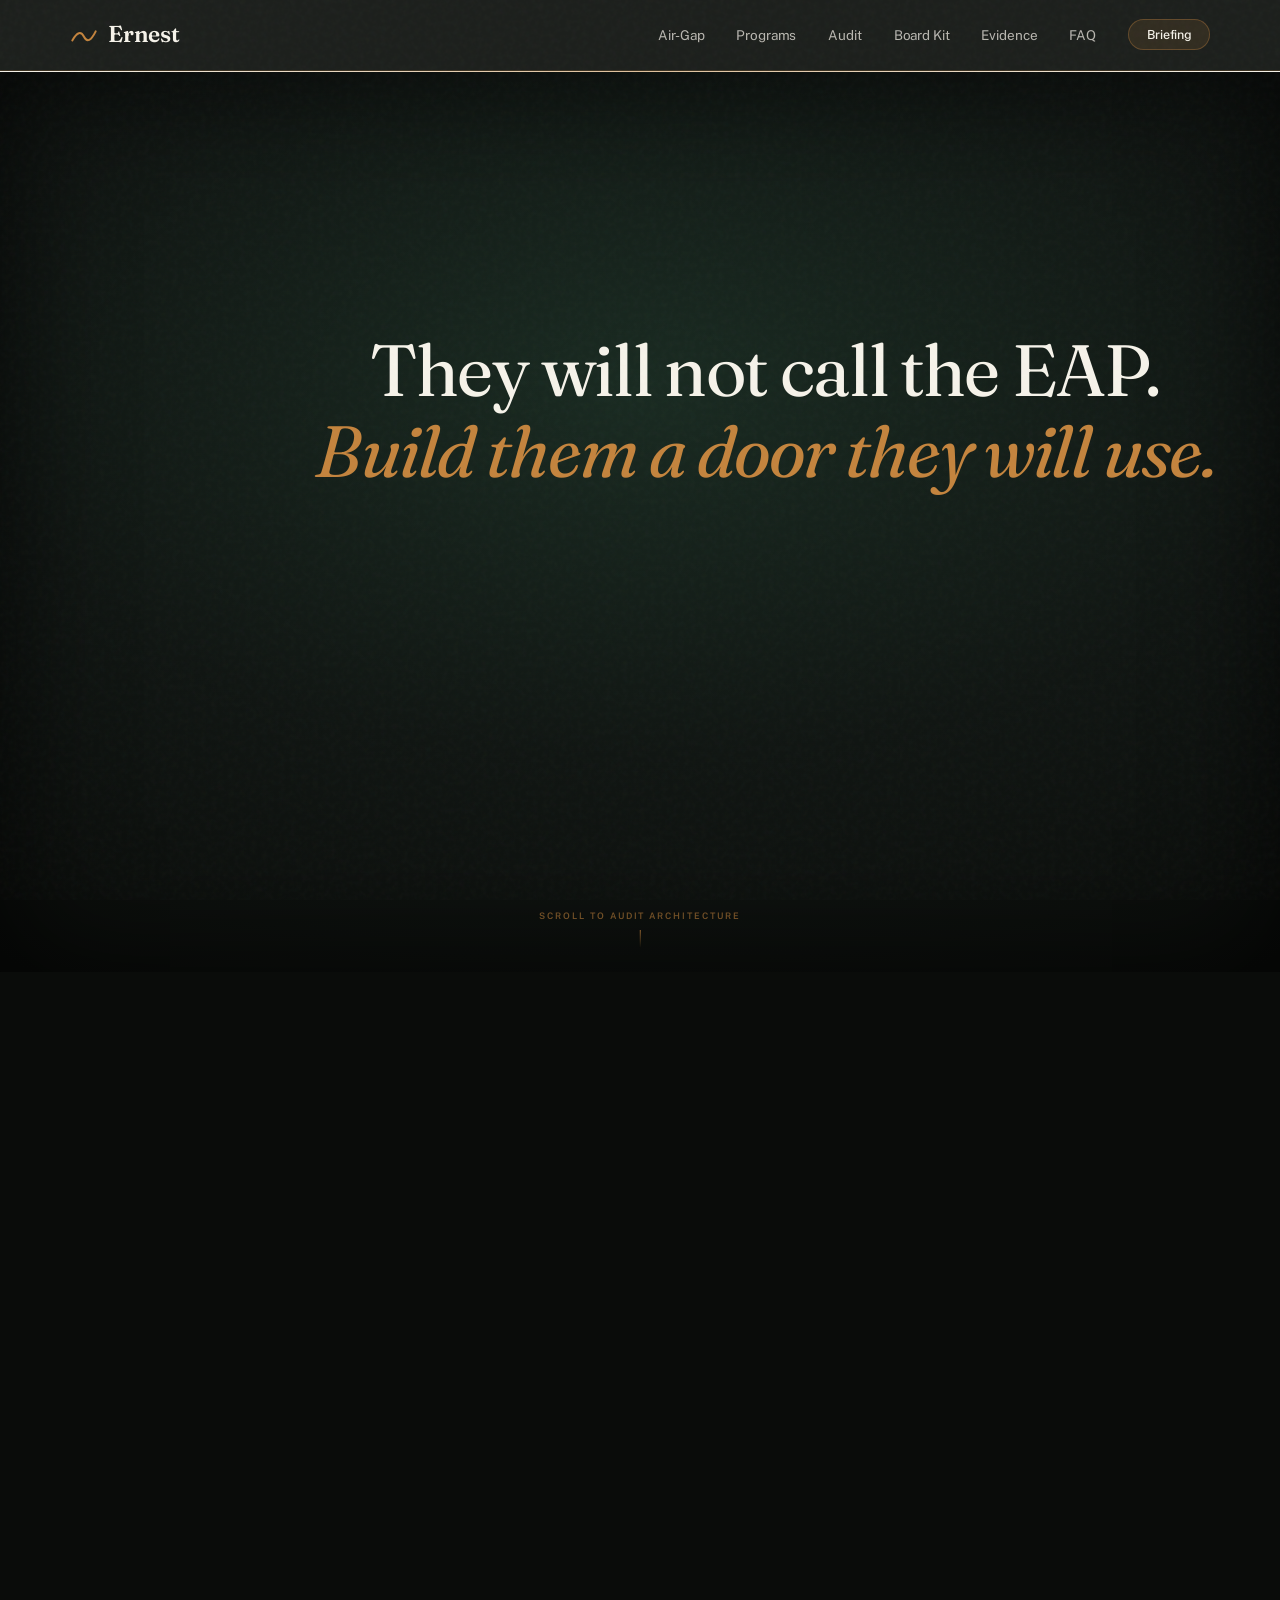
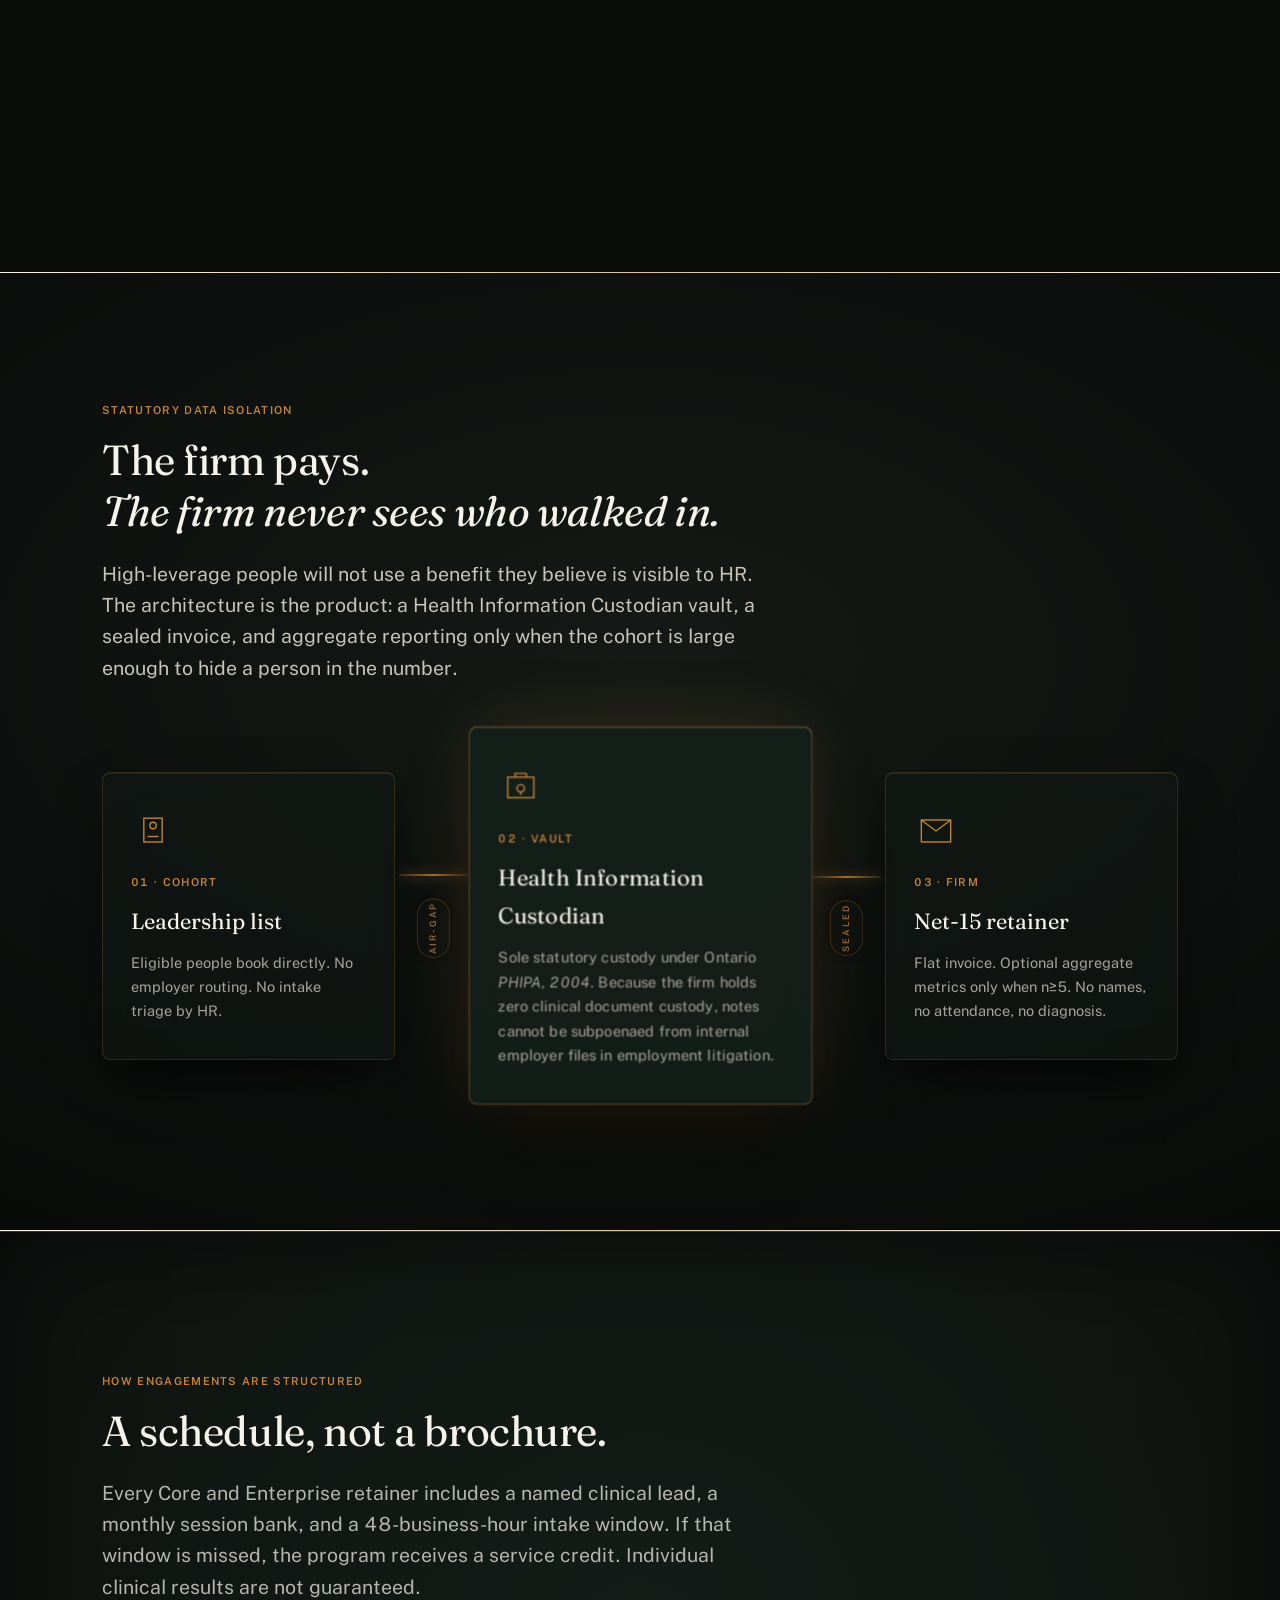
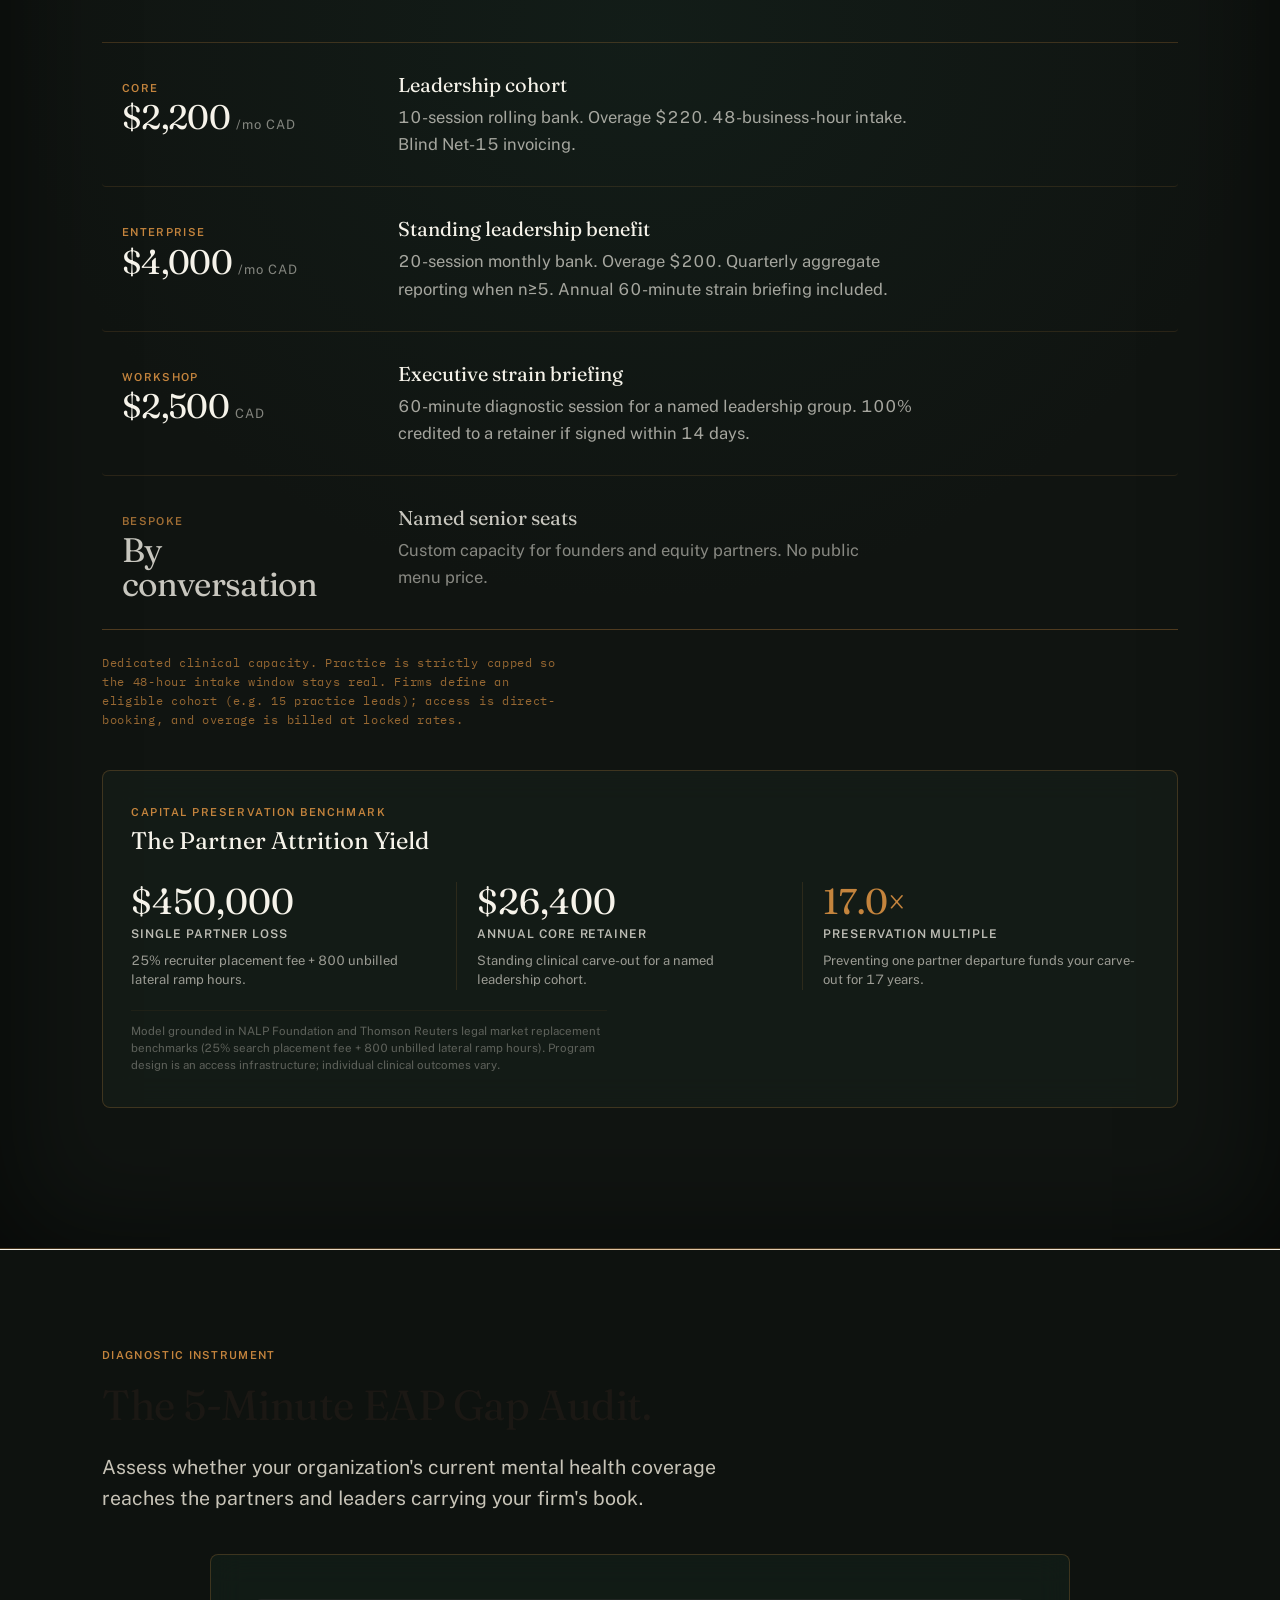
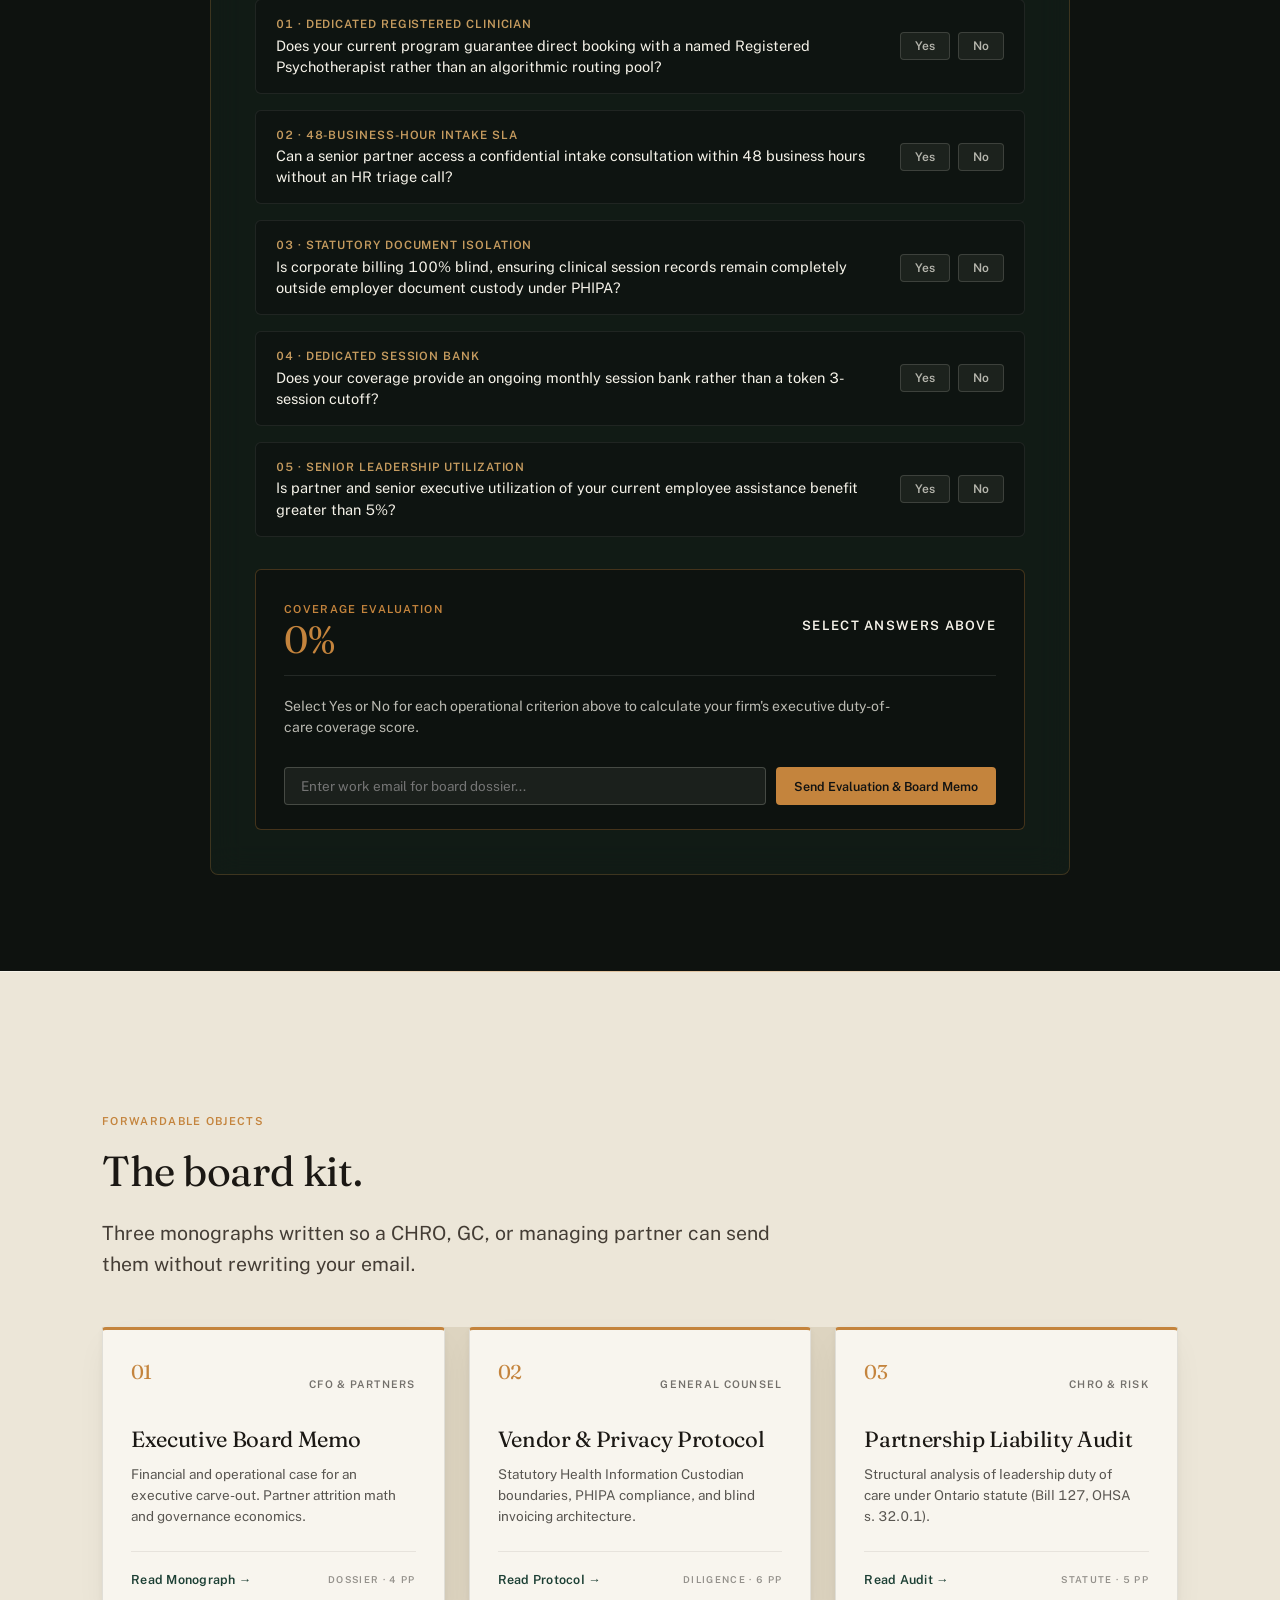
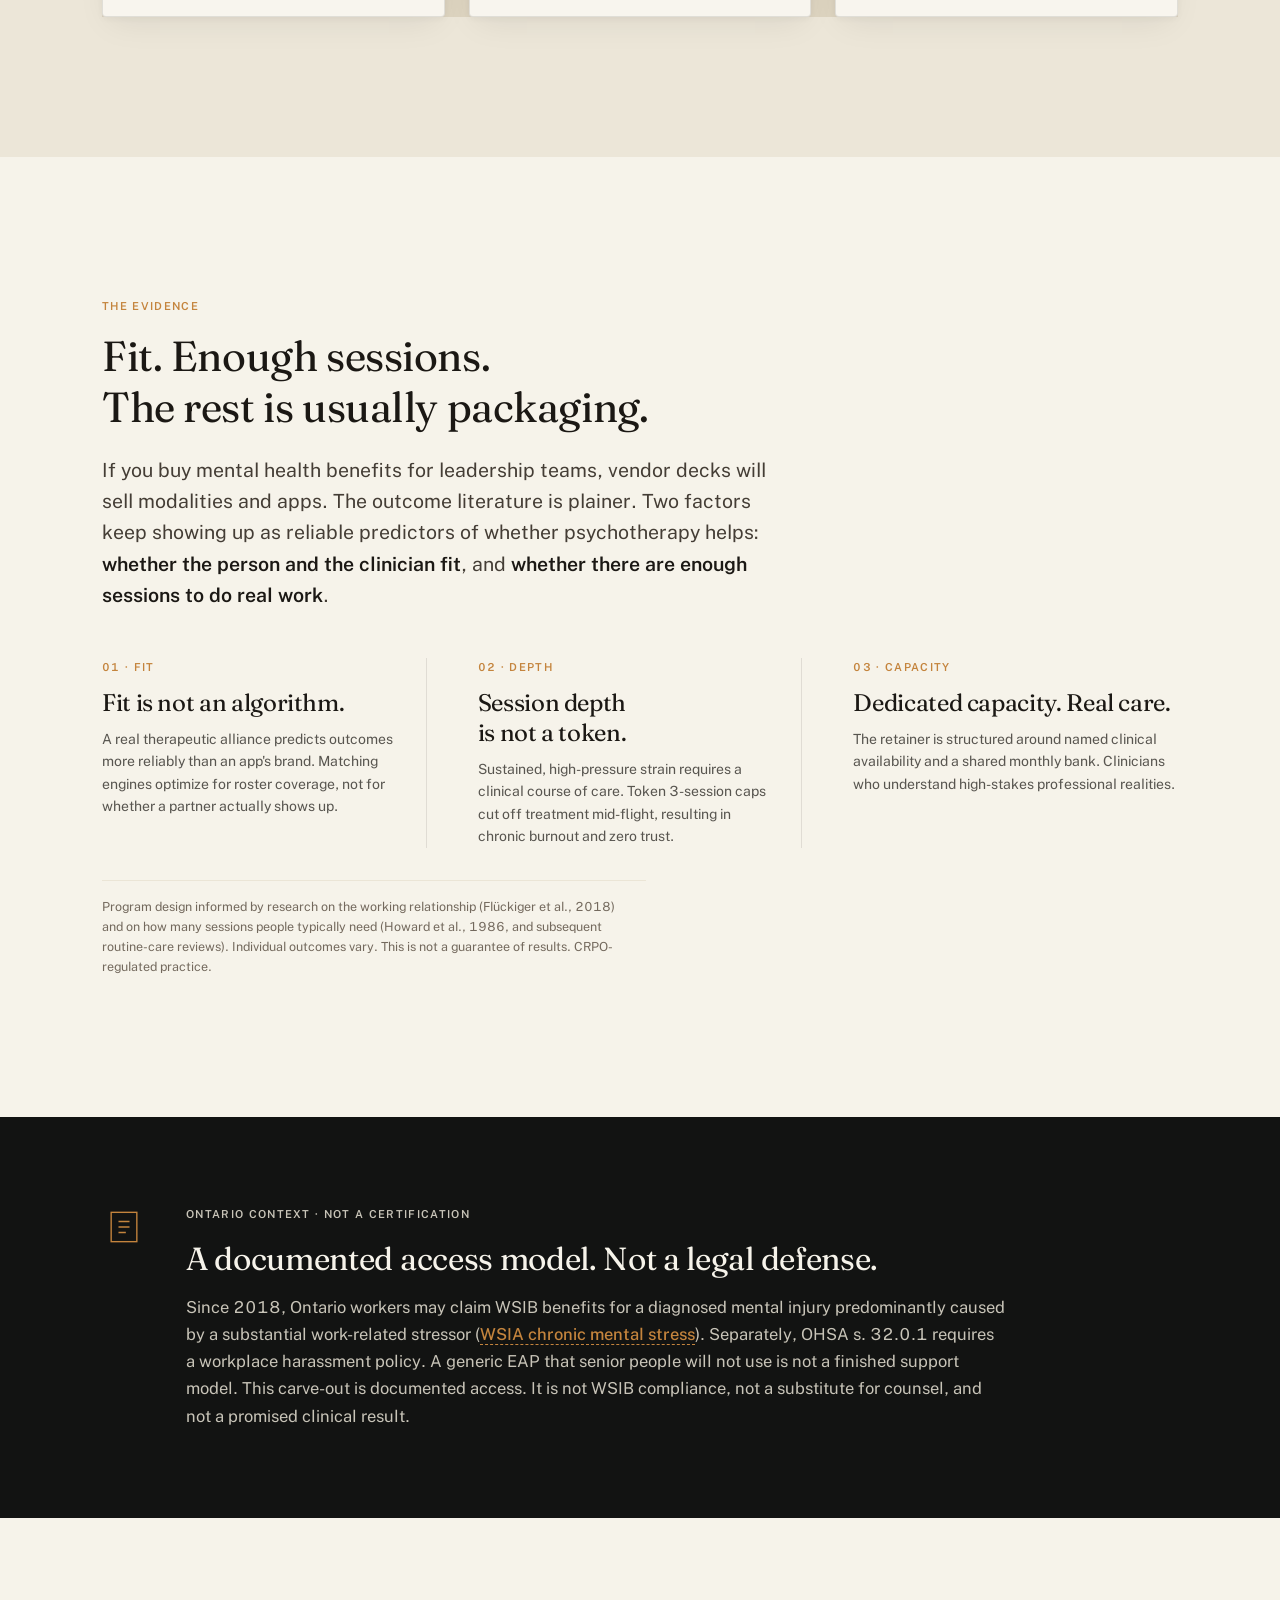
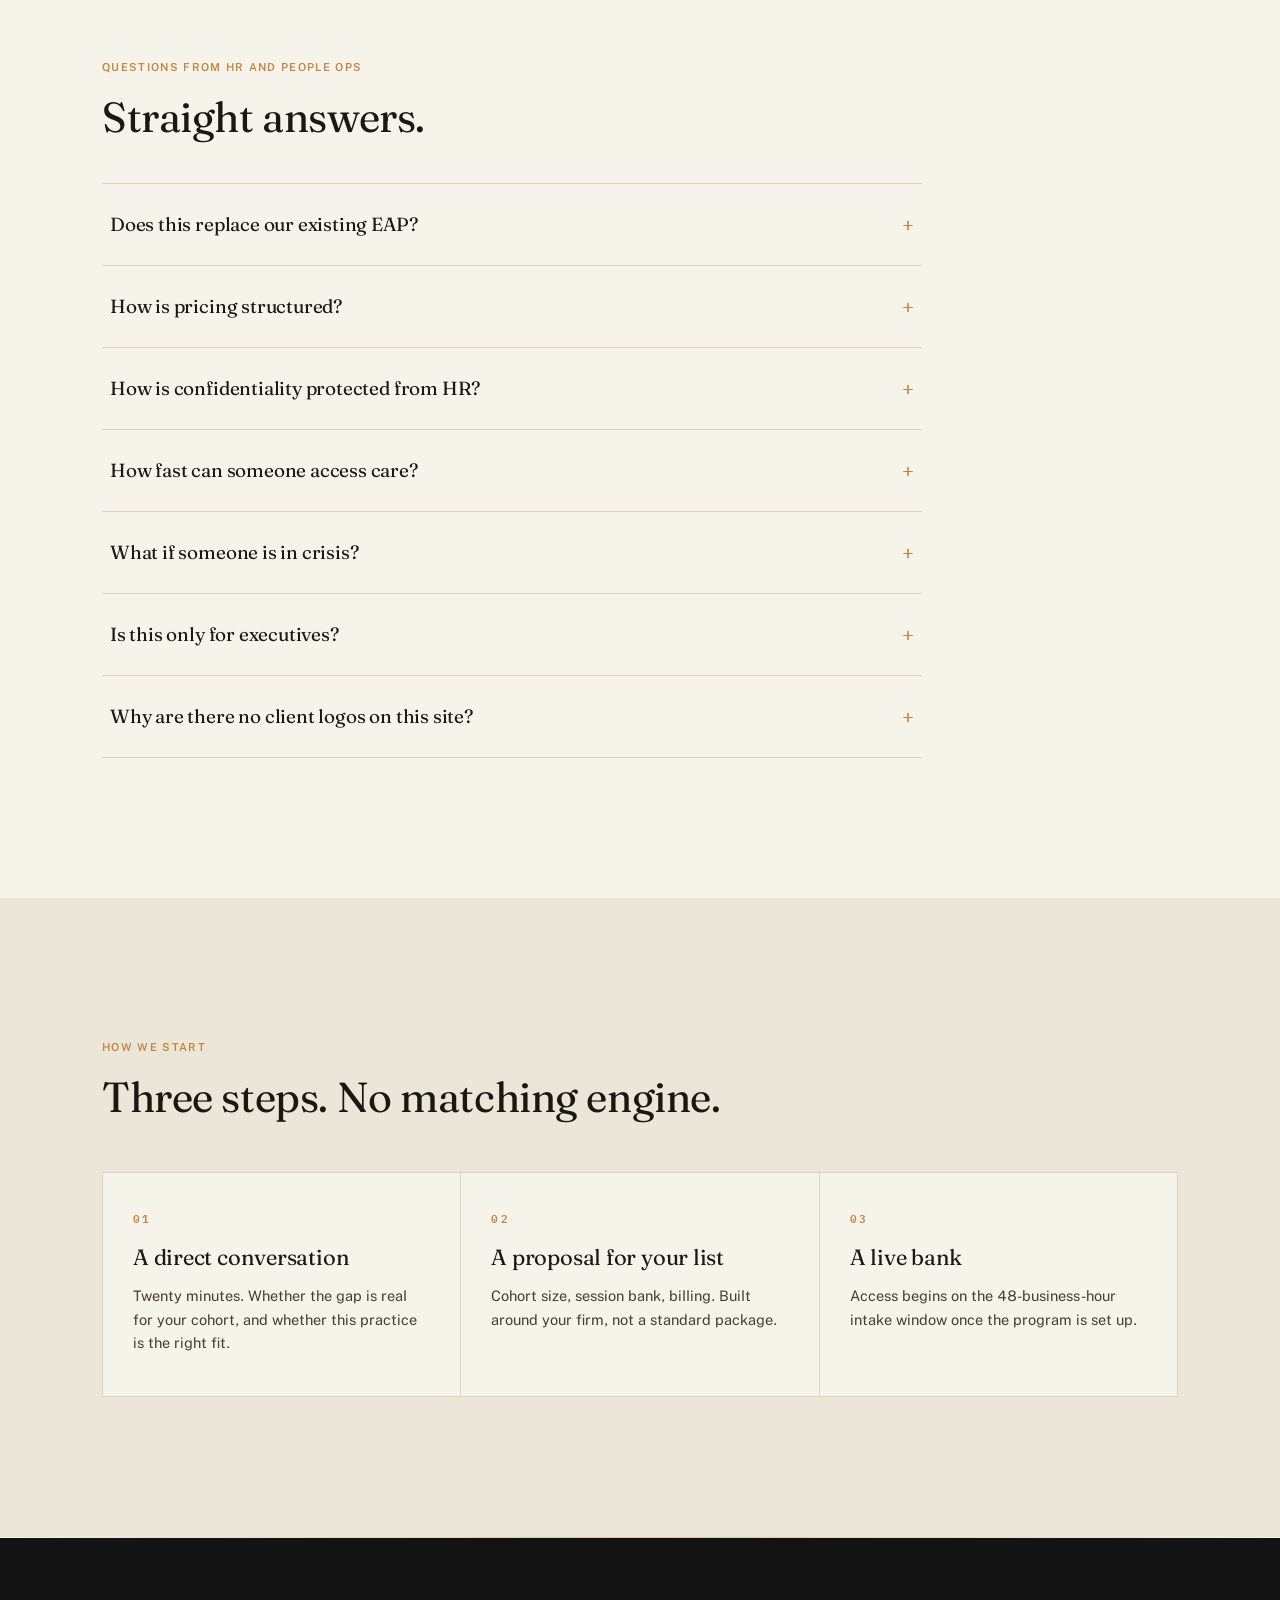
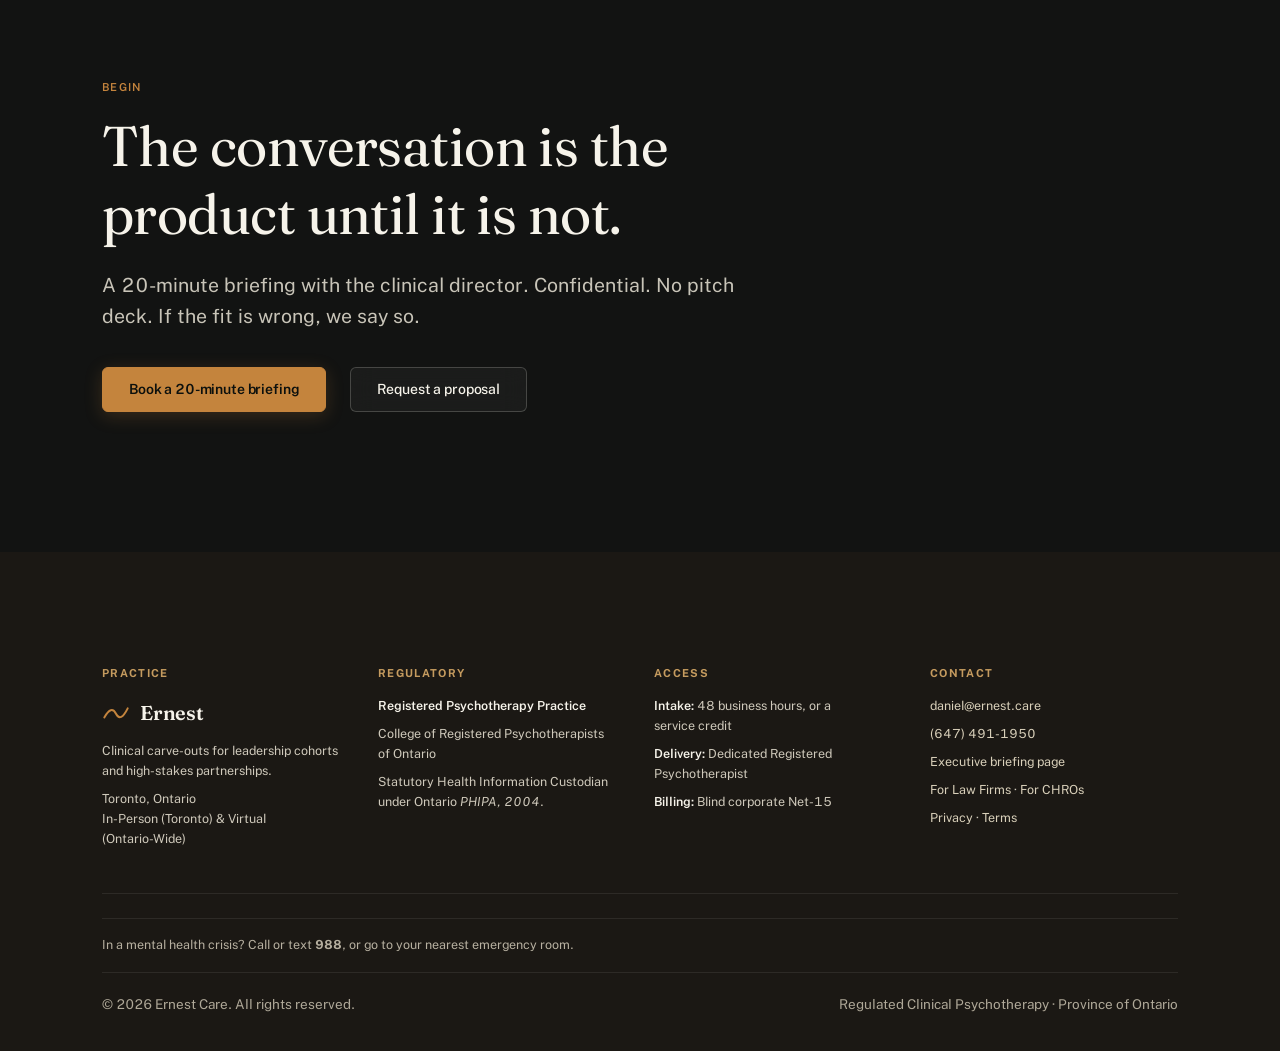
==== commit 9a3405c6: "docs(web): anchor Capital Preservation dock with explicit NALP and Thomson Reuters research citation" ====
--- a/index.html
+++ b/index.html
@@ -347,6 +347,7 @@
             <p class="yield-desc">Preventing one partner departure funds your carve-out for 17 years.</p>
           </div>
         </div>
+        <p class="yield-desc" style="margin-top: 20px; font-size: 11.5px; opacity: 0.55; border-top: 1px solid rgba(196, 132, 61, 0.12); padding-top: 12px;">Model grounded in NALP Foundation and Thomson Reuters legal market replacement benchmarks (25% search placement fee + 800 unbilled lateral ramp hours). Program design is an access infrastructure; individual clinical outcomes vary.</p>
       </div>
     </div>
   </section>
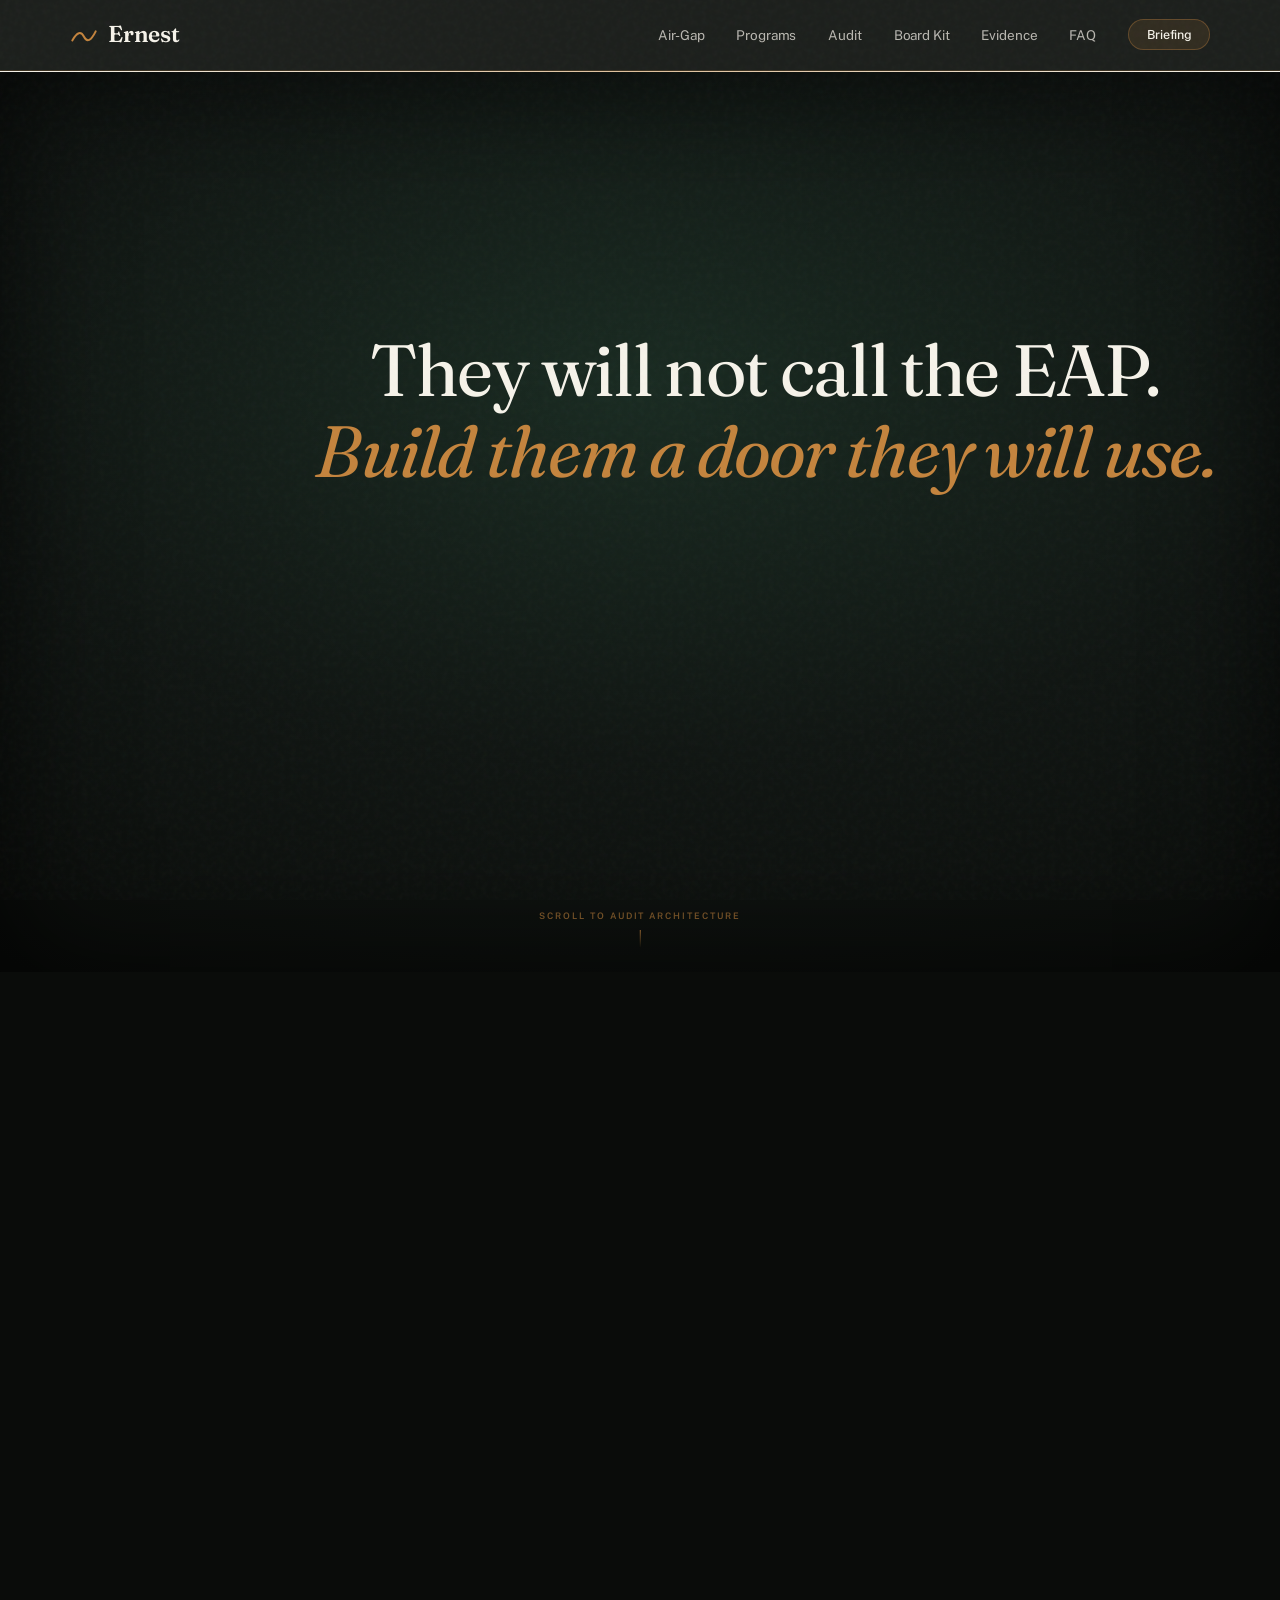
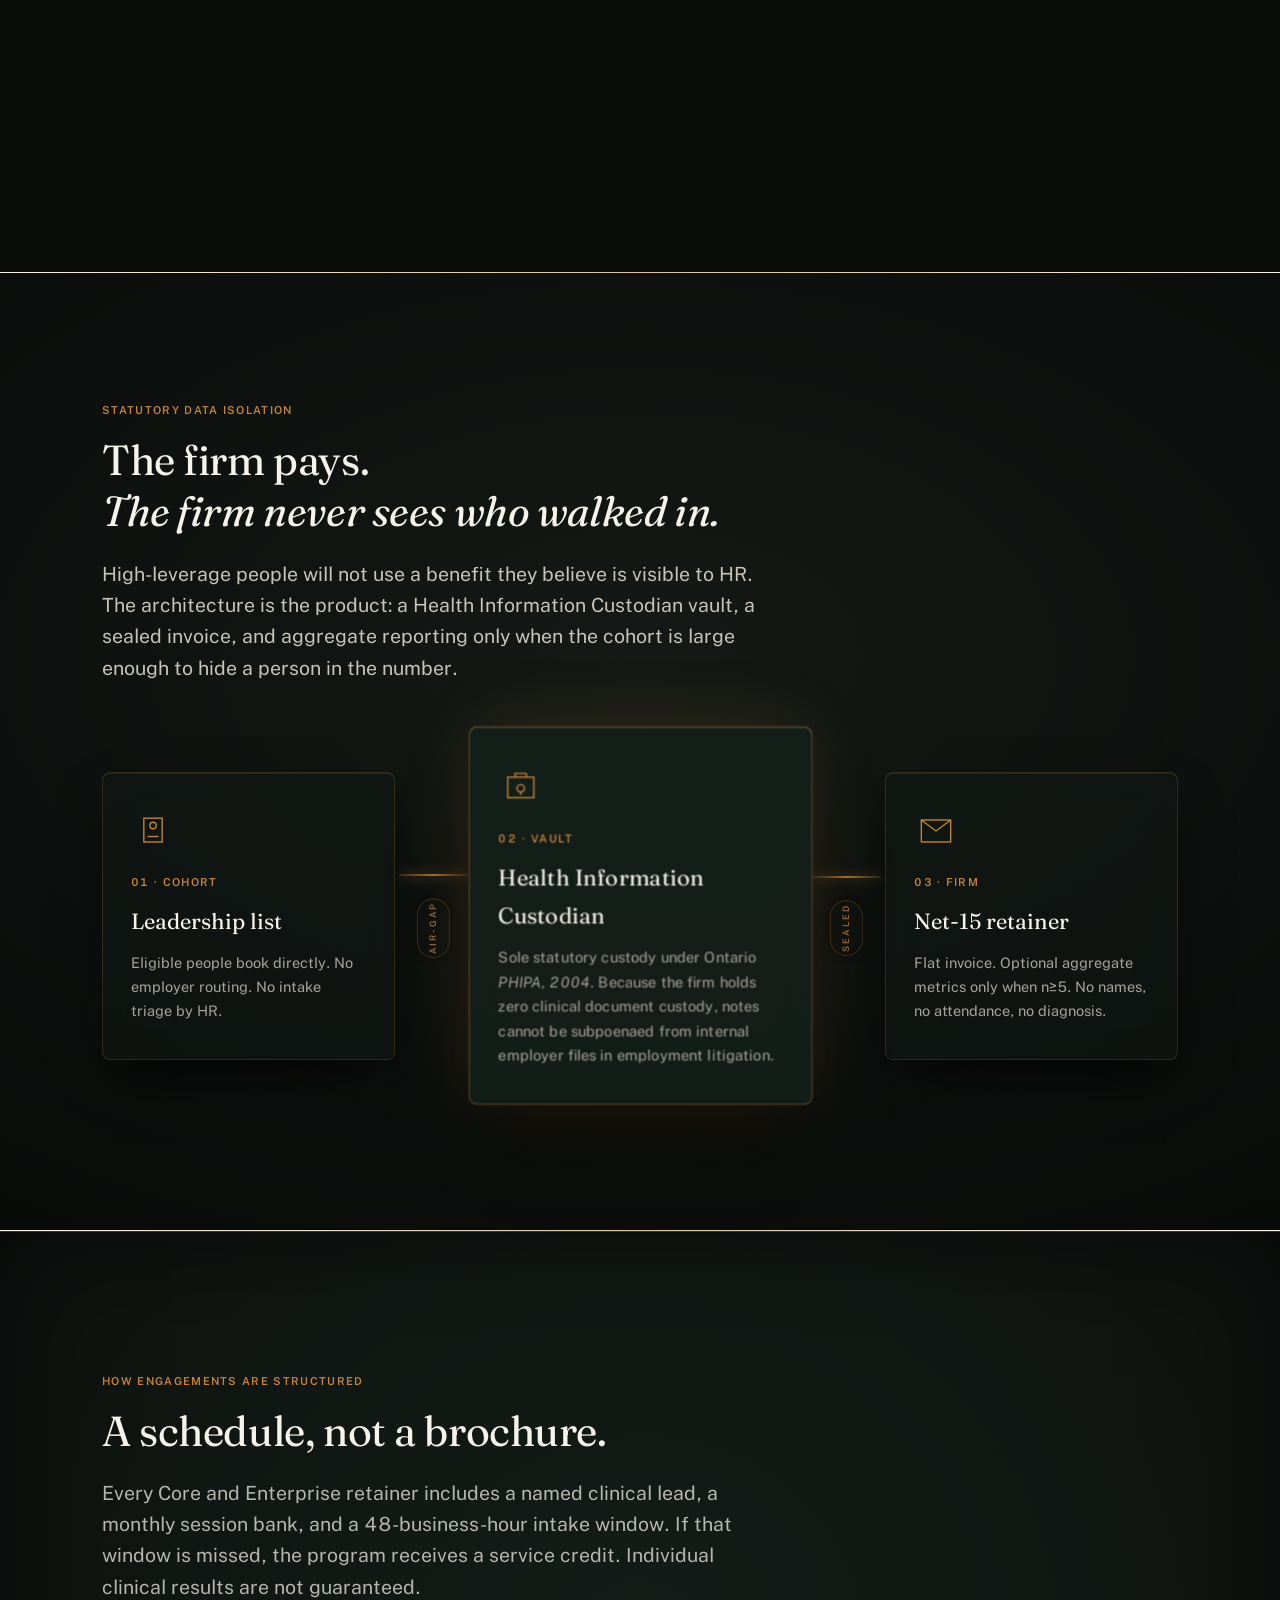
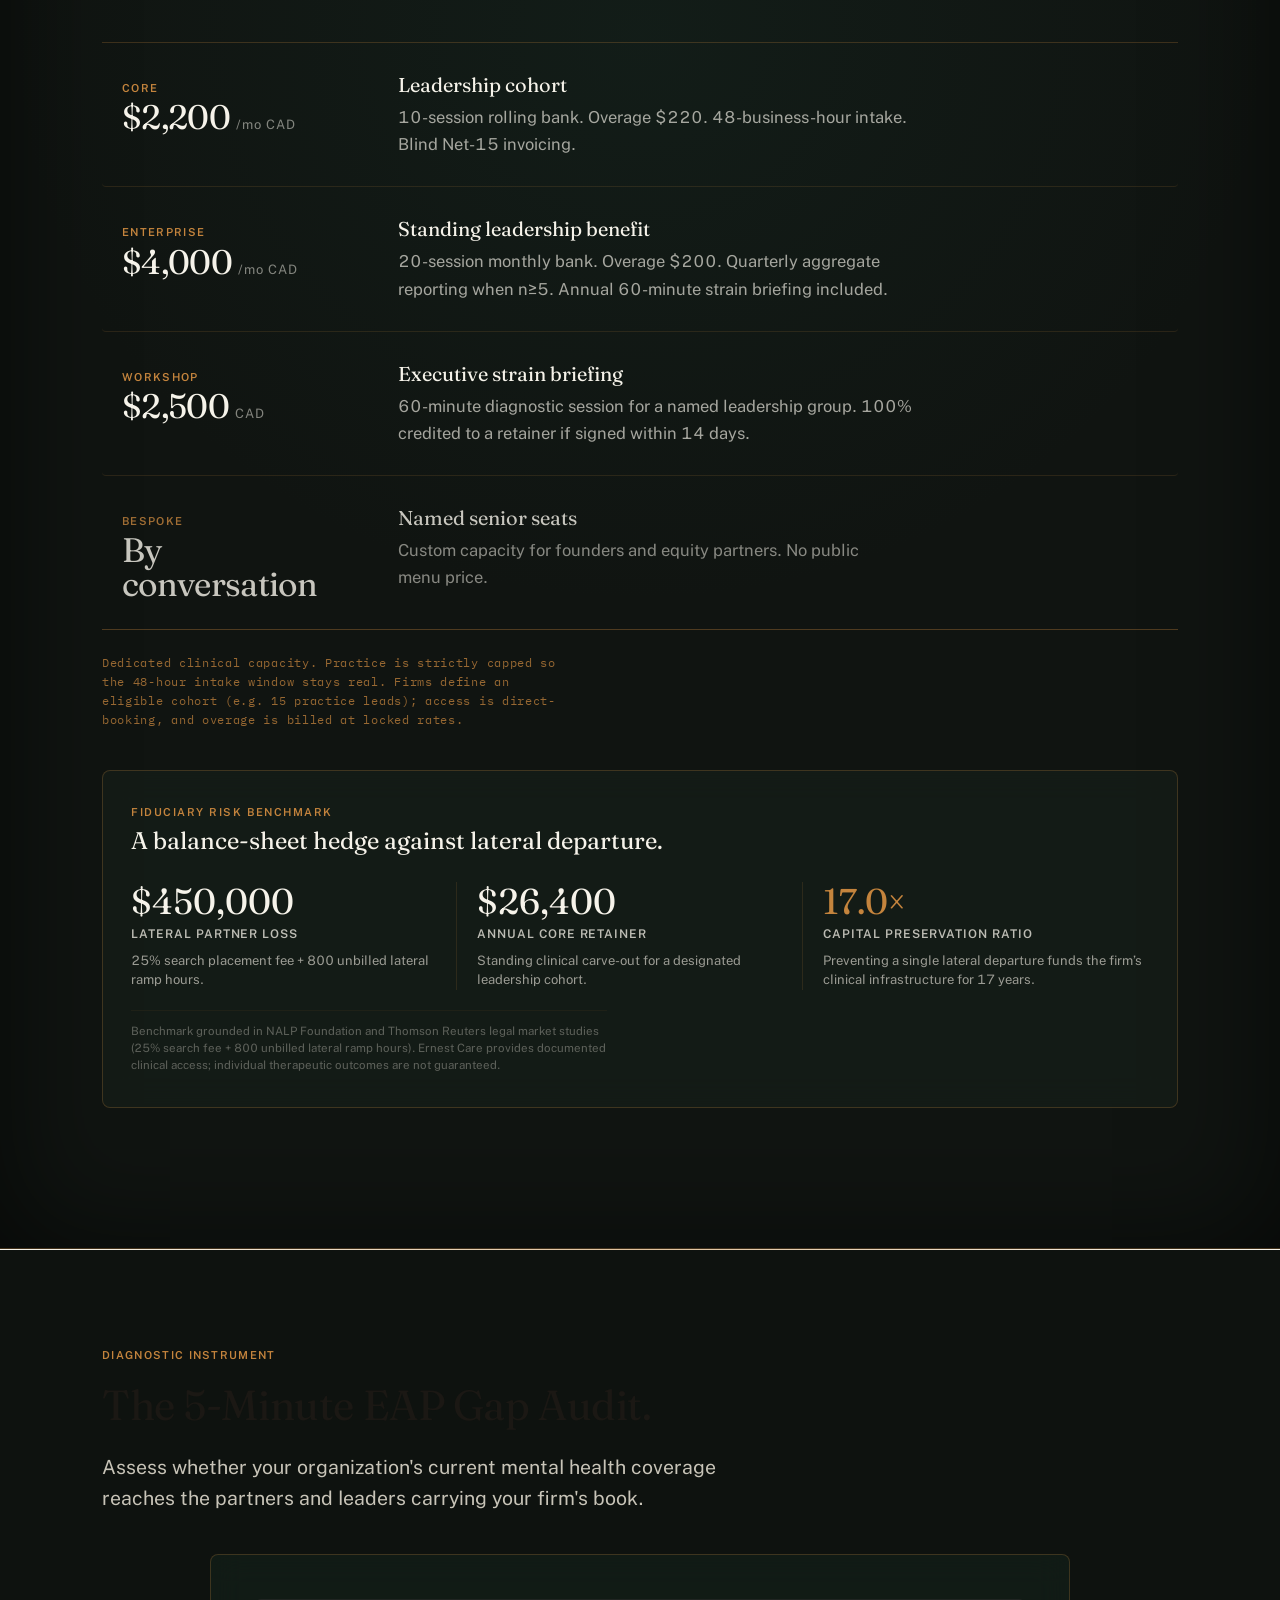
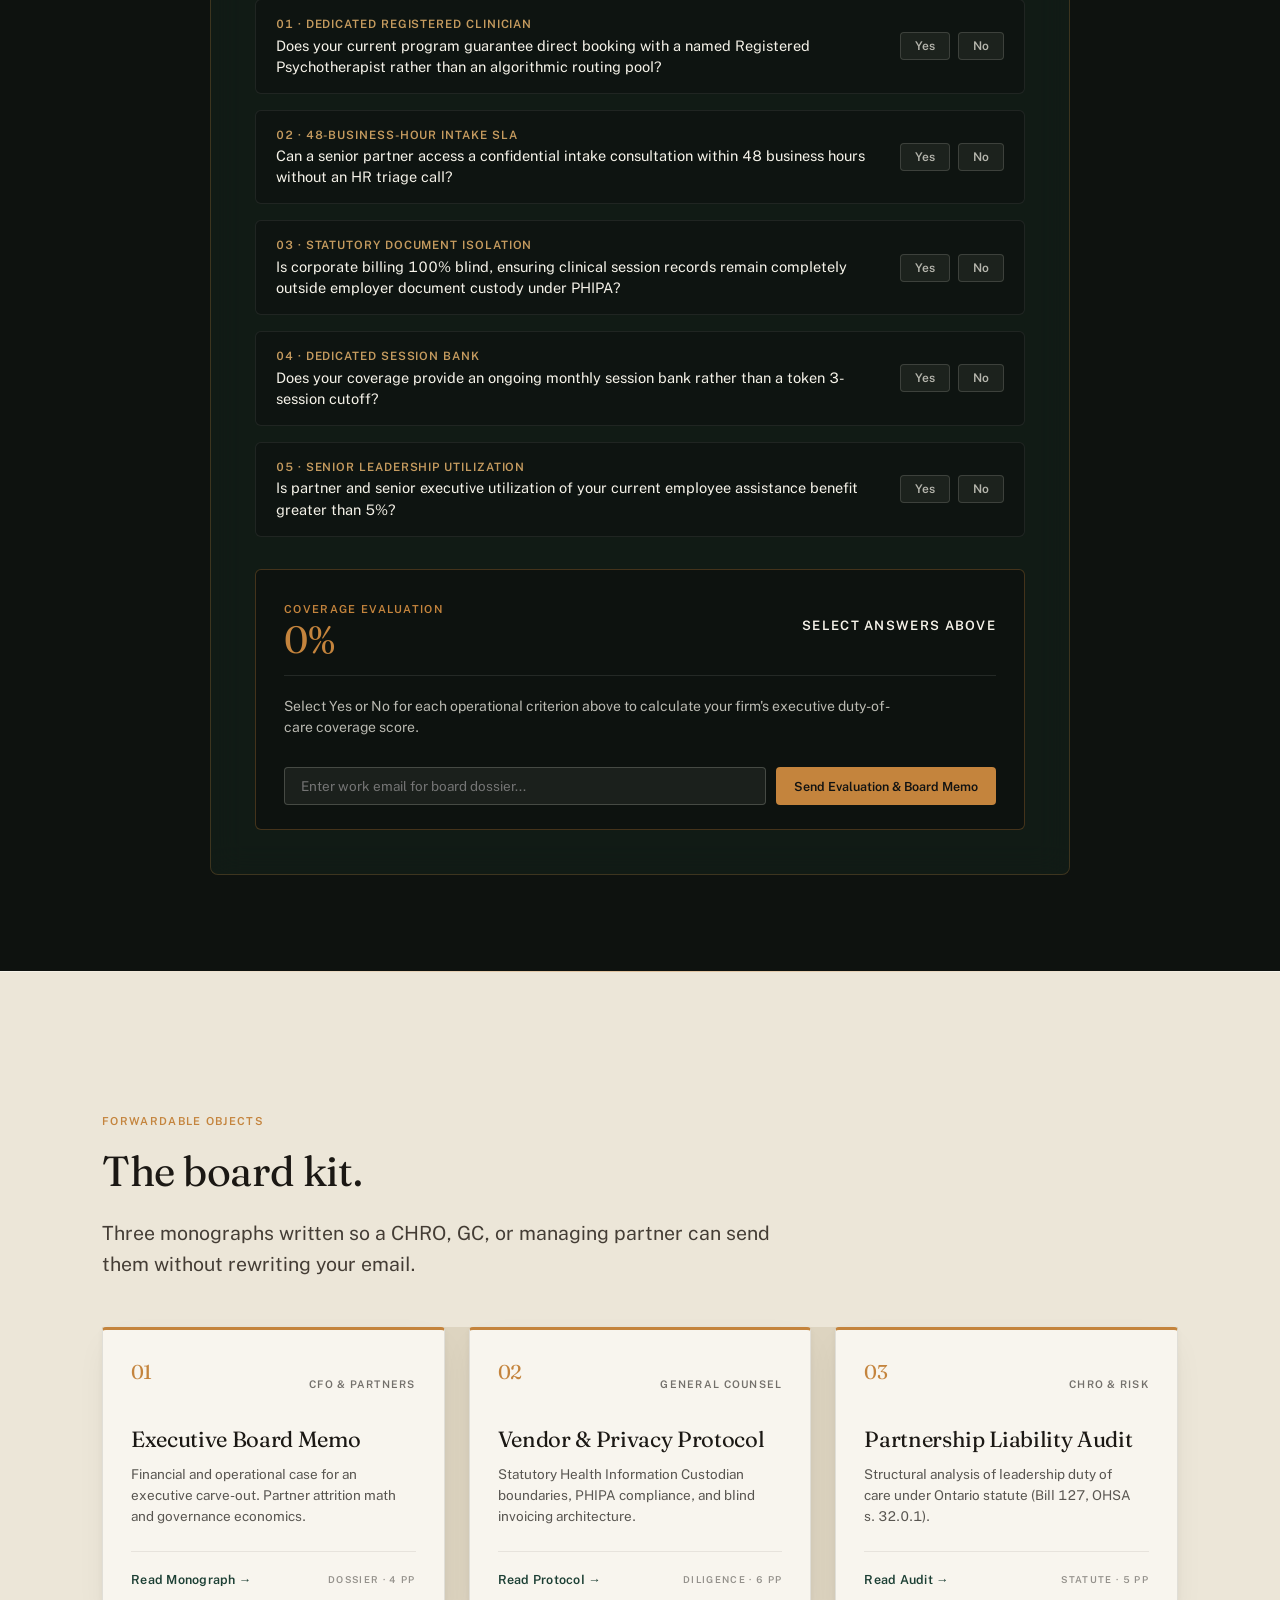
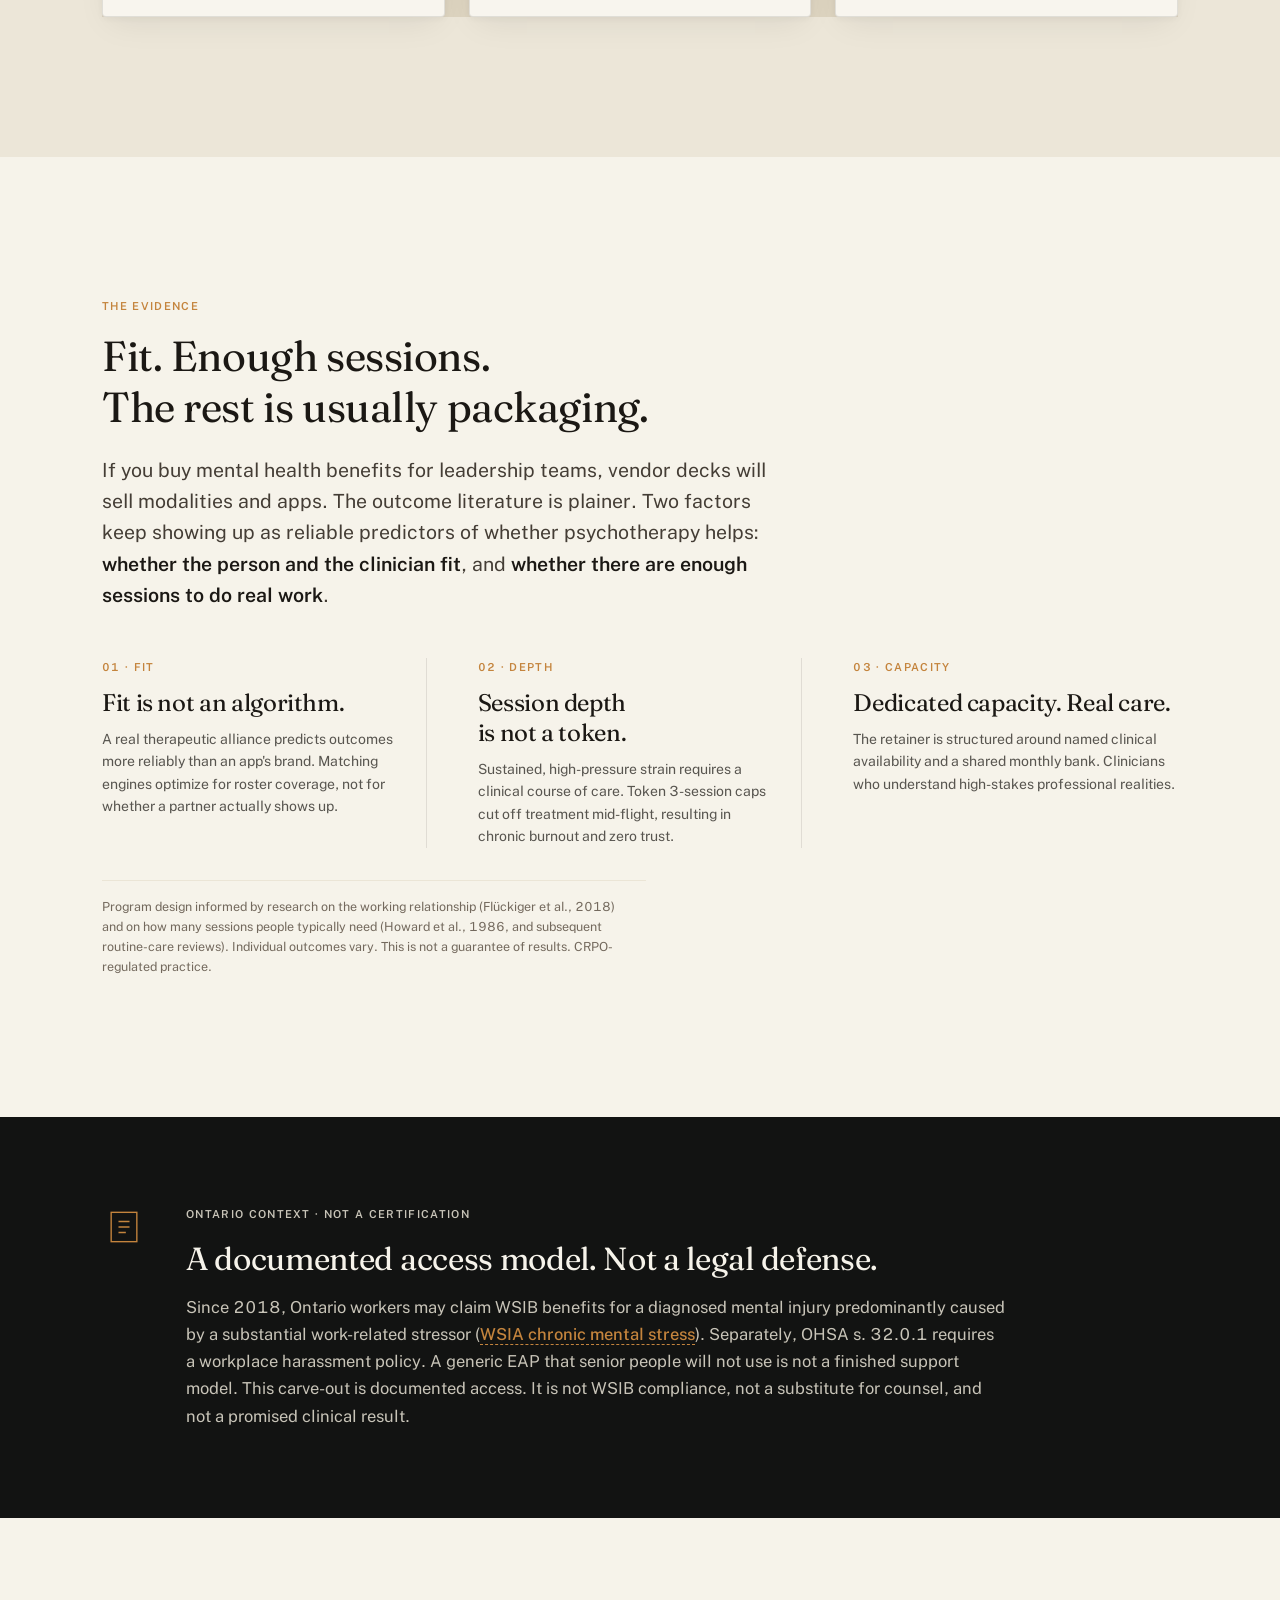
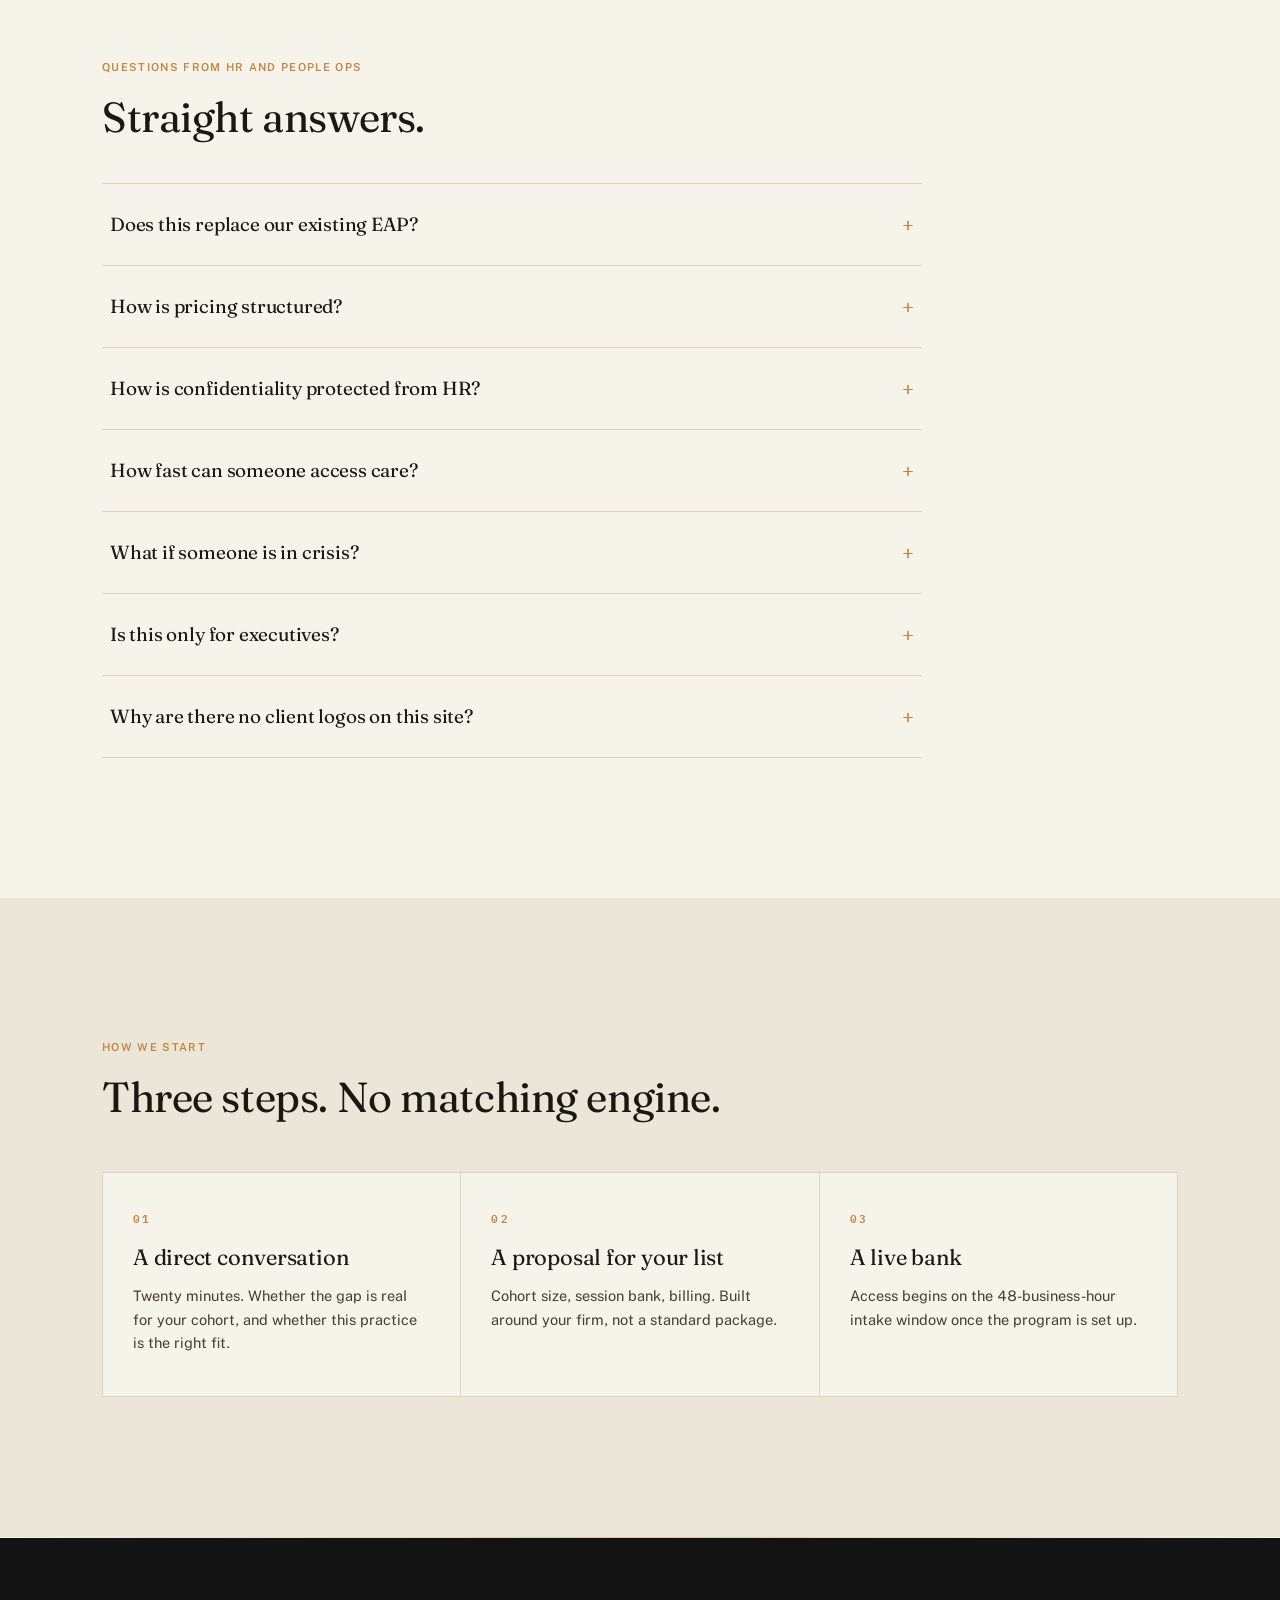
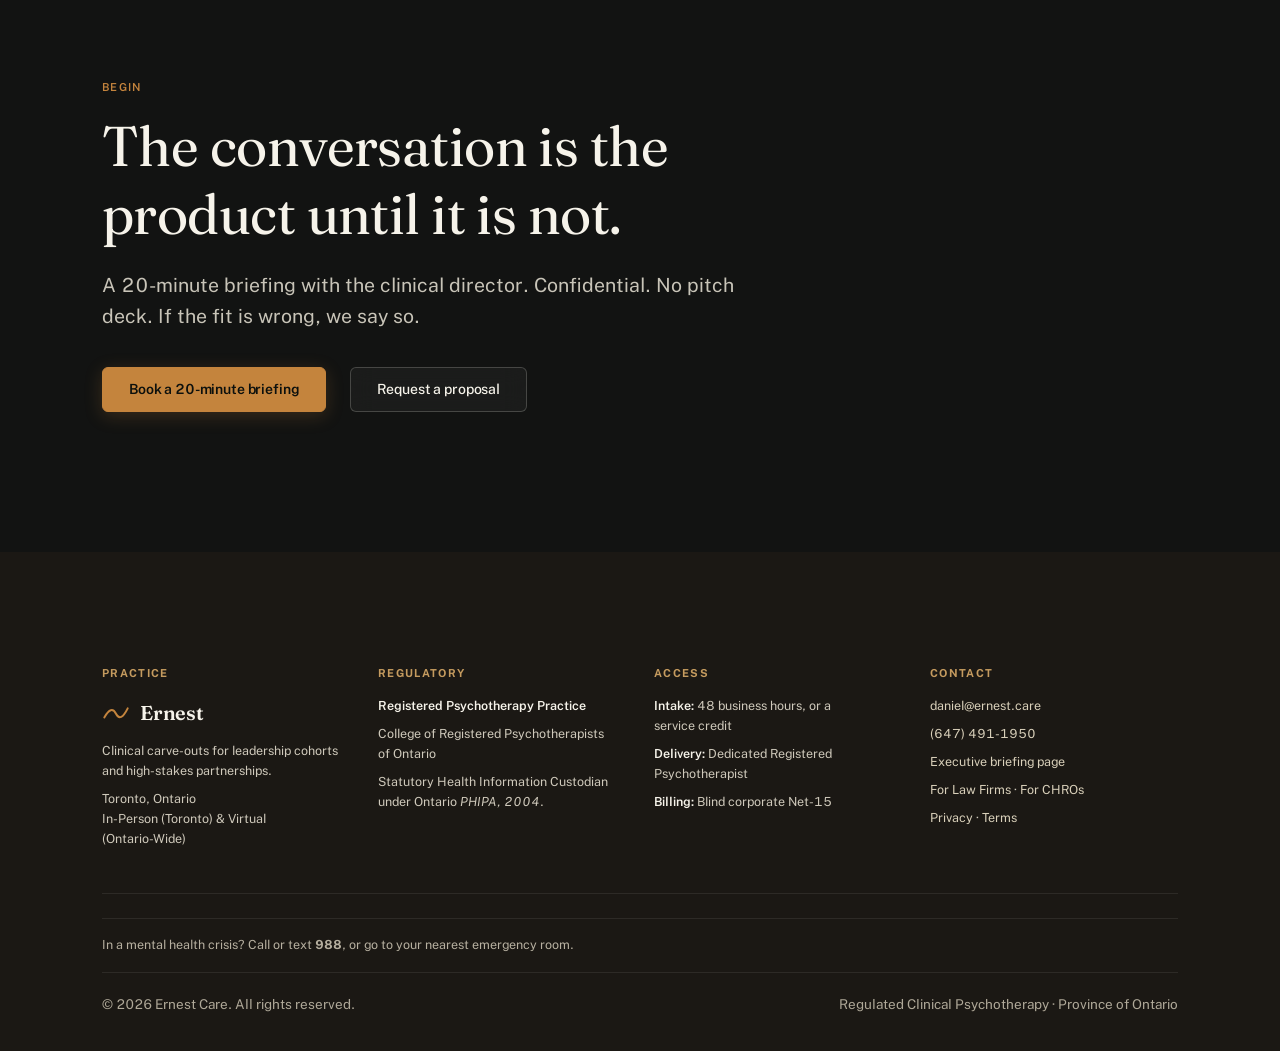
==== commit f582040f: "refactor(web): align Capital Preservation benchmark with understated Ernest fiduciary brand voice an" ====
--- a/index.html
+++ b/index.html
@@ -19,7 +19,7 @@
 <link rel="preconnect" href="https://fonts.googleapis.com">
 <link rel="preconnect" href="https://fonts.gstatic.com" crossorigin>
 <link href="https://fonts.googleapis.com/css2?family=Fraunces:ital,opsz,wght@0,9..144,400;0,9..144,600;1,9..144,400;1,9..144,600&family=IBM+Plex+Mono:wght@500;600&family=Public+Sans:wght@400;500;600;700&display=swap" rel="stylesheet">
-<link rel="stylesheet" href="styles.css?v=68">
+<link rel="stylesheet" href="styles.css?v=69">
 <link rel="icon" href="favicon.svg" type="image/svg+xml">
 <link rel="apple-touch-icon" href="apple-touch-icon.png">
 <script type="application/ld+json">
@@ -324,30 +324,30 @@
       </div>
       <p class="tariff-note">Dedicated clinical capacity. Practice is strictly capped so the 48-hour intake window stays real. Firms define an eligible cohort (e.g. 15 practice leads); access is direct-booking, and overage is billed at locked rates.</p>
 
-      <!-- CAPITAL PRESERVATION DOCK (CFO MATH) -->
+      <!-- CAPITAL PRESERVATION BENCHMARK -->
       <div class="yield-dock fade-up">
         <div class="yield-header">
-          <span class="coord">CAPITAL PRESERVATION BENCHMARK</span>
-          <h3>The Partner Attrition Yield</h3>
+          <span class="coord">FIDUCIARY RISK BENCHMARK</span>
+          <h3>A balance-sheet hedge against lateral departure.</h3>
         </div>
         <div class="yield-grid">
           <div class="yield-cell">
             <span class="yield-num">$450,000</span>
-            <span class="yield-label">Single Partner Loss</span>
-            <p class="yield-desc">25% recruiter placement fee + 800 unbilled lateral ramp hours.</p>
+            <span class="yield-label">Lateral Partner Loss</span>
+            <p class="yield-desc">25% search placement fee + 800 unbilled lateral ramp hours.</p>
           </div>
           <div class="yield-cell">
             <span class="yield-num">$26,400</span>
             <span class="yield-label">Annual Core Retainer</span>
-            <p class="yield-desc">Standing clinical carve-out for a named leadership cohort.</p>
+            <p class="yield-desc">Standing clinical carve-out for a designated leadership cohort.</p>
           </div>
           <div class="yield-cell yield-cell-highlight">
             <span class="yield-num">17.0&times;</span>
-            <span class="yield-label">Preservation Multiple</span>
-            <p class="yield-desc">Preventing one partner departure funds your carve-out for 17 years.</p>
-          </div>
-        </div>
-        <p class="yield-desc" style="margin-top: 20px; font-size: 11.5px; opacity: 0.55; border-top: 1px solid rgba(196, 132, 61, 0.12); padding-top: 12px;">Model grounded in NALP Foundation and Thomson Reuters legal market replacement benchmarks (25% search placement fee + 800 unbilled lateral ramp hours). Program design is an access infrastructure; individual clinical outcomes vary.</p>
+            <span class="yield-label">Capital Preservation Ratio</span>
+            <p class="yield-desc">Preventing a single lateral departure funds the firm&rsquo;s clinical infrastructure for 17 years.</p>
+          </div>
+        </div>
+        <p class="yield-desc" style="margin-top: 20px; font-size: 11.5px; opacity: 0.55; border-top: 1px solid rgba(196, 132, 61, 0.12); padding-top: 12px;">Benchmark grounded in NALP Foundation and Thomson Reuters legal market studies (25% search fee + 800 unbilled lateral ramp hours). Ernest Care provides documented clinical access; individual therapeutic outcomes are not guaranteed.</p>
       </div>
     </div>
   </section>
@@ -641,6 +641,6 @@
   </div>
 </footer>
 
-<script src="site.js?v=68" defer></script>
+<script src="site.js?v=69" defer></script>
 </body>
 </html>
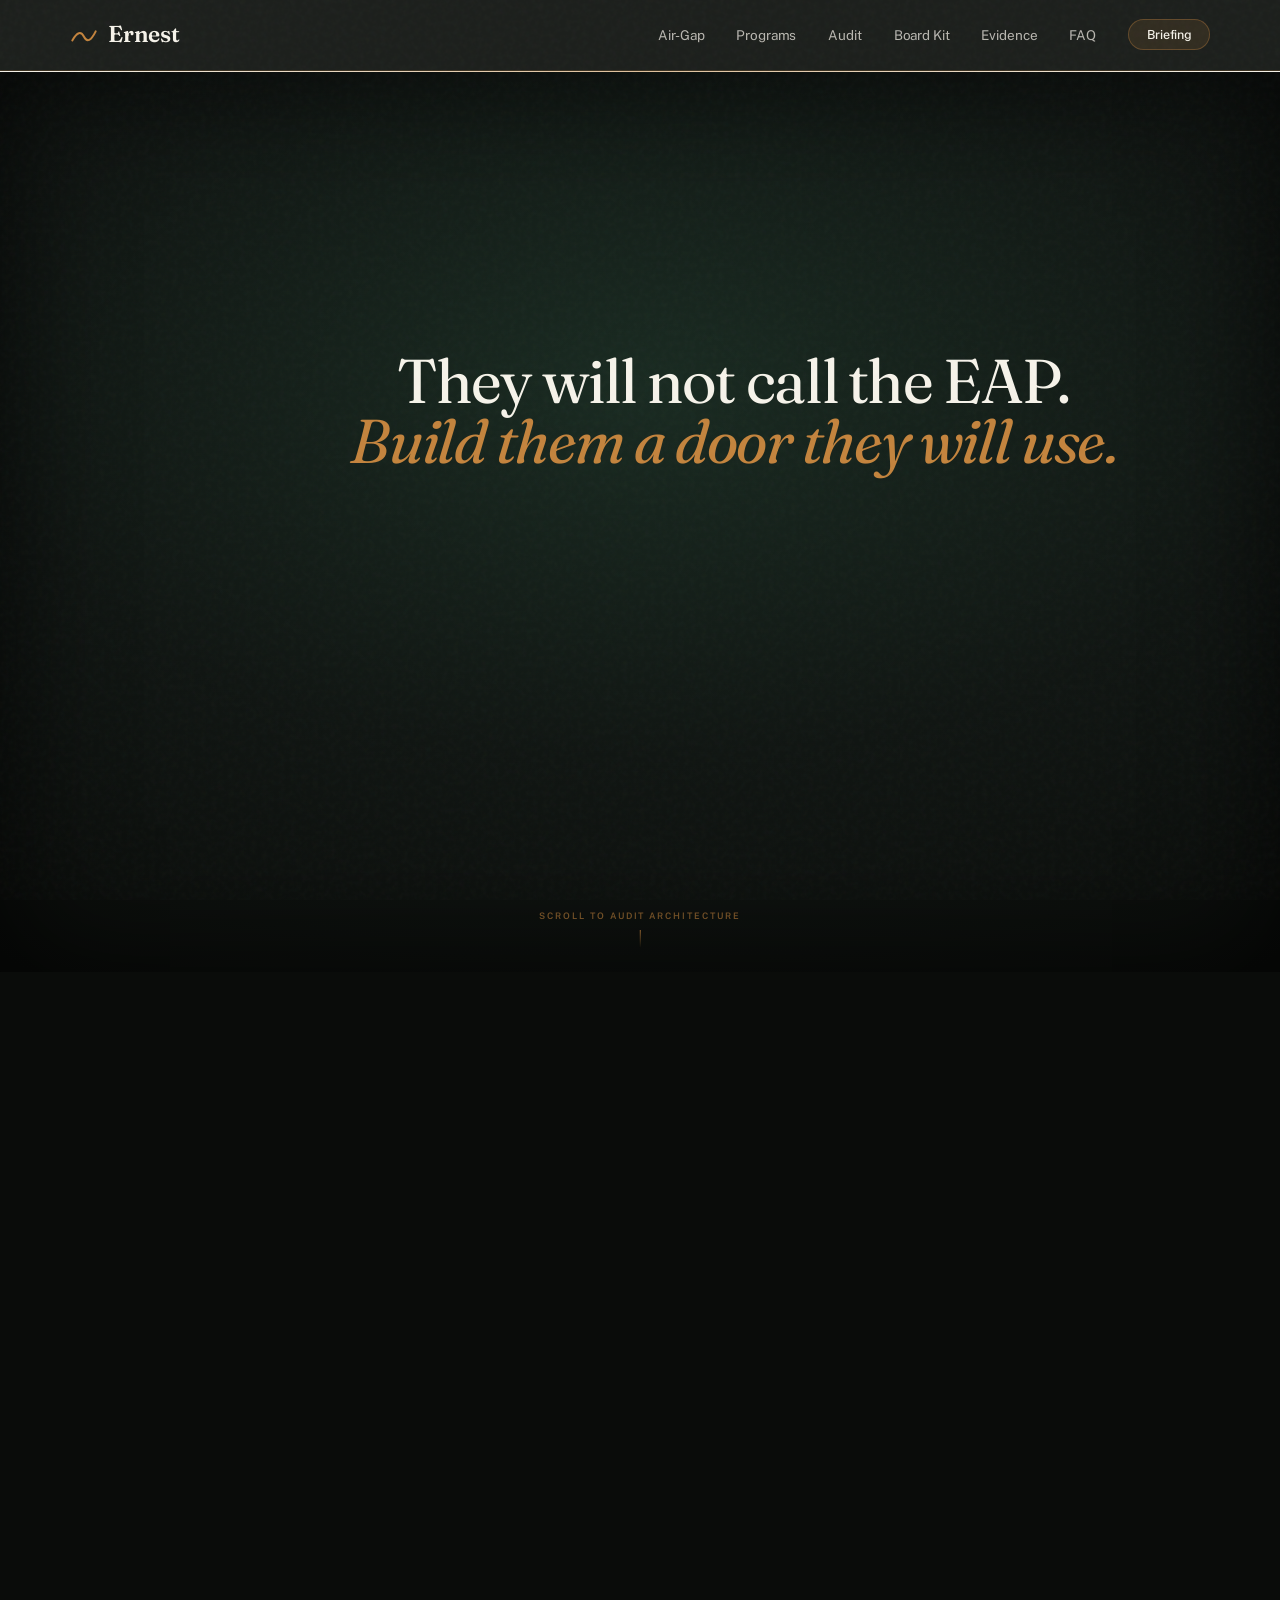
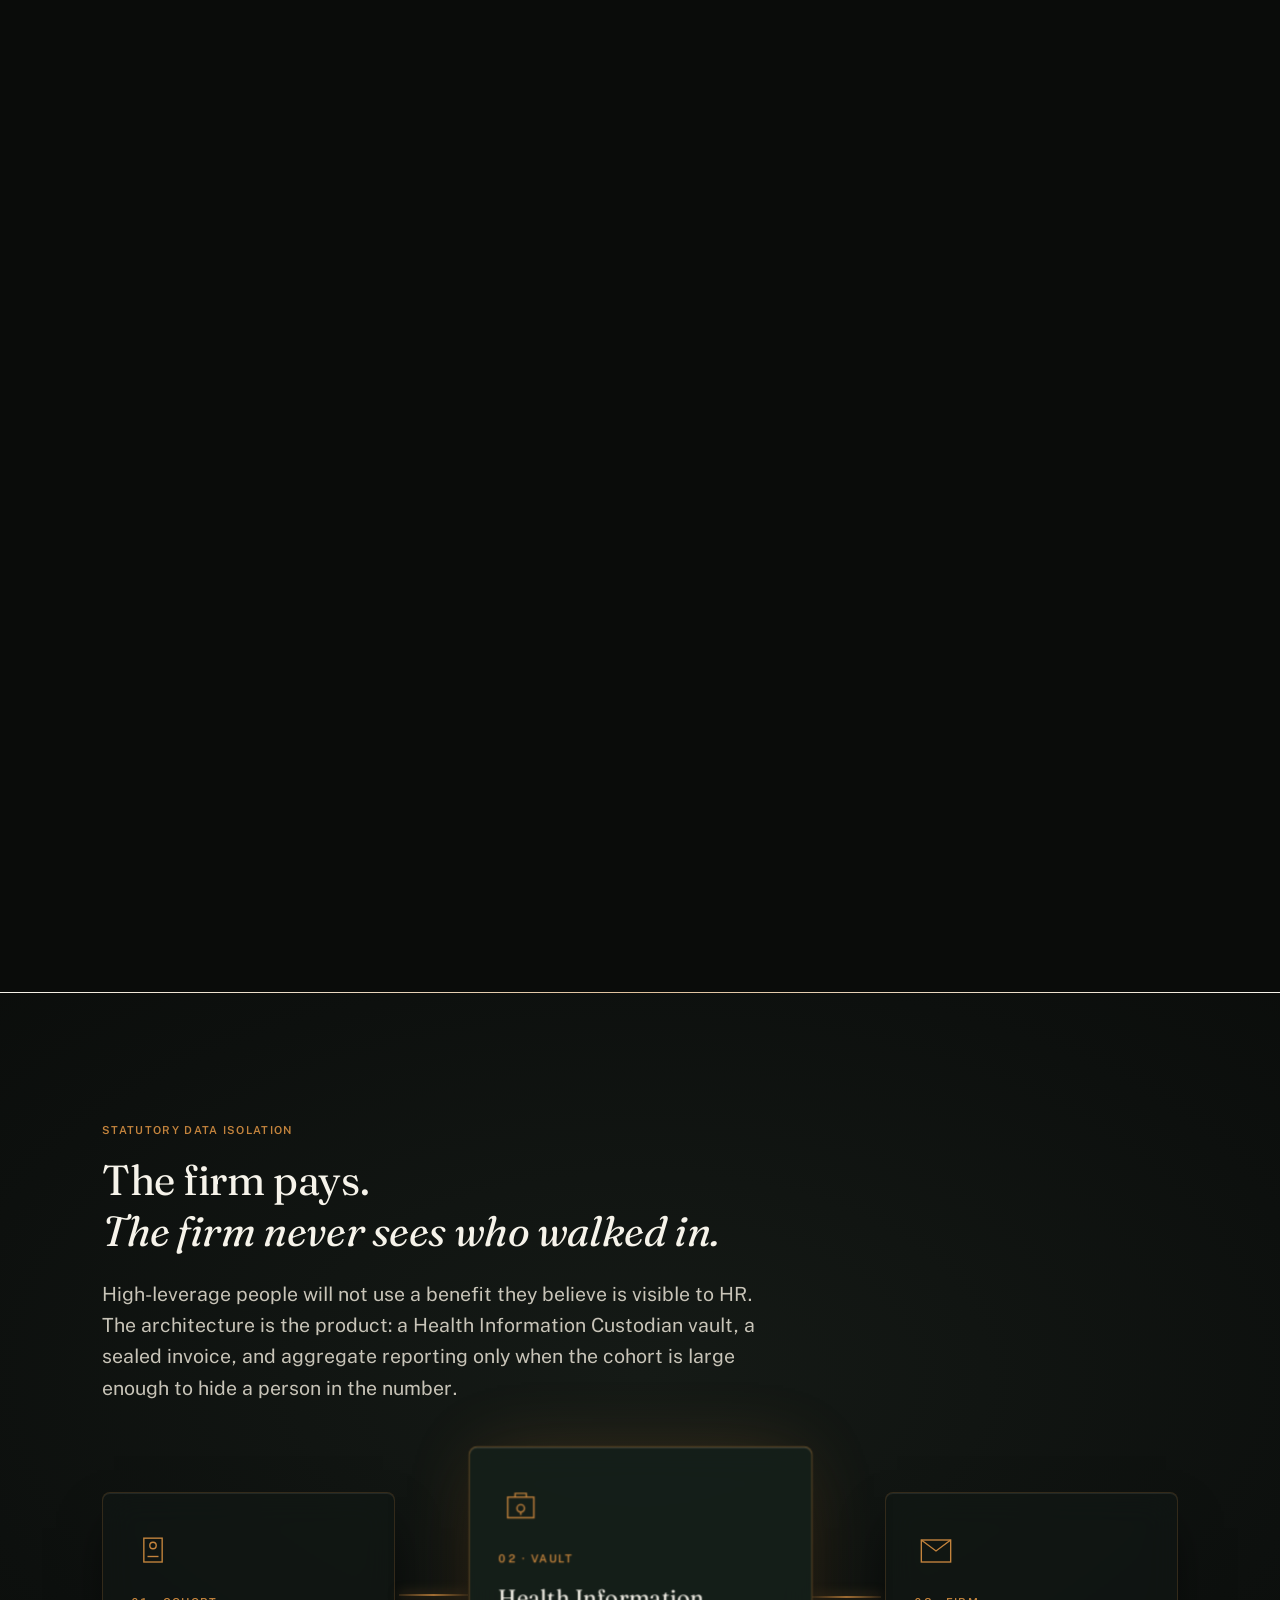
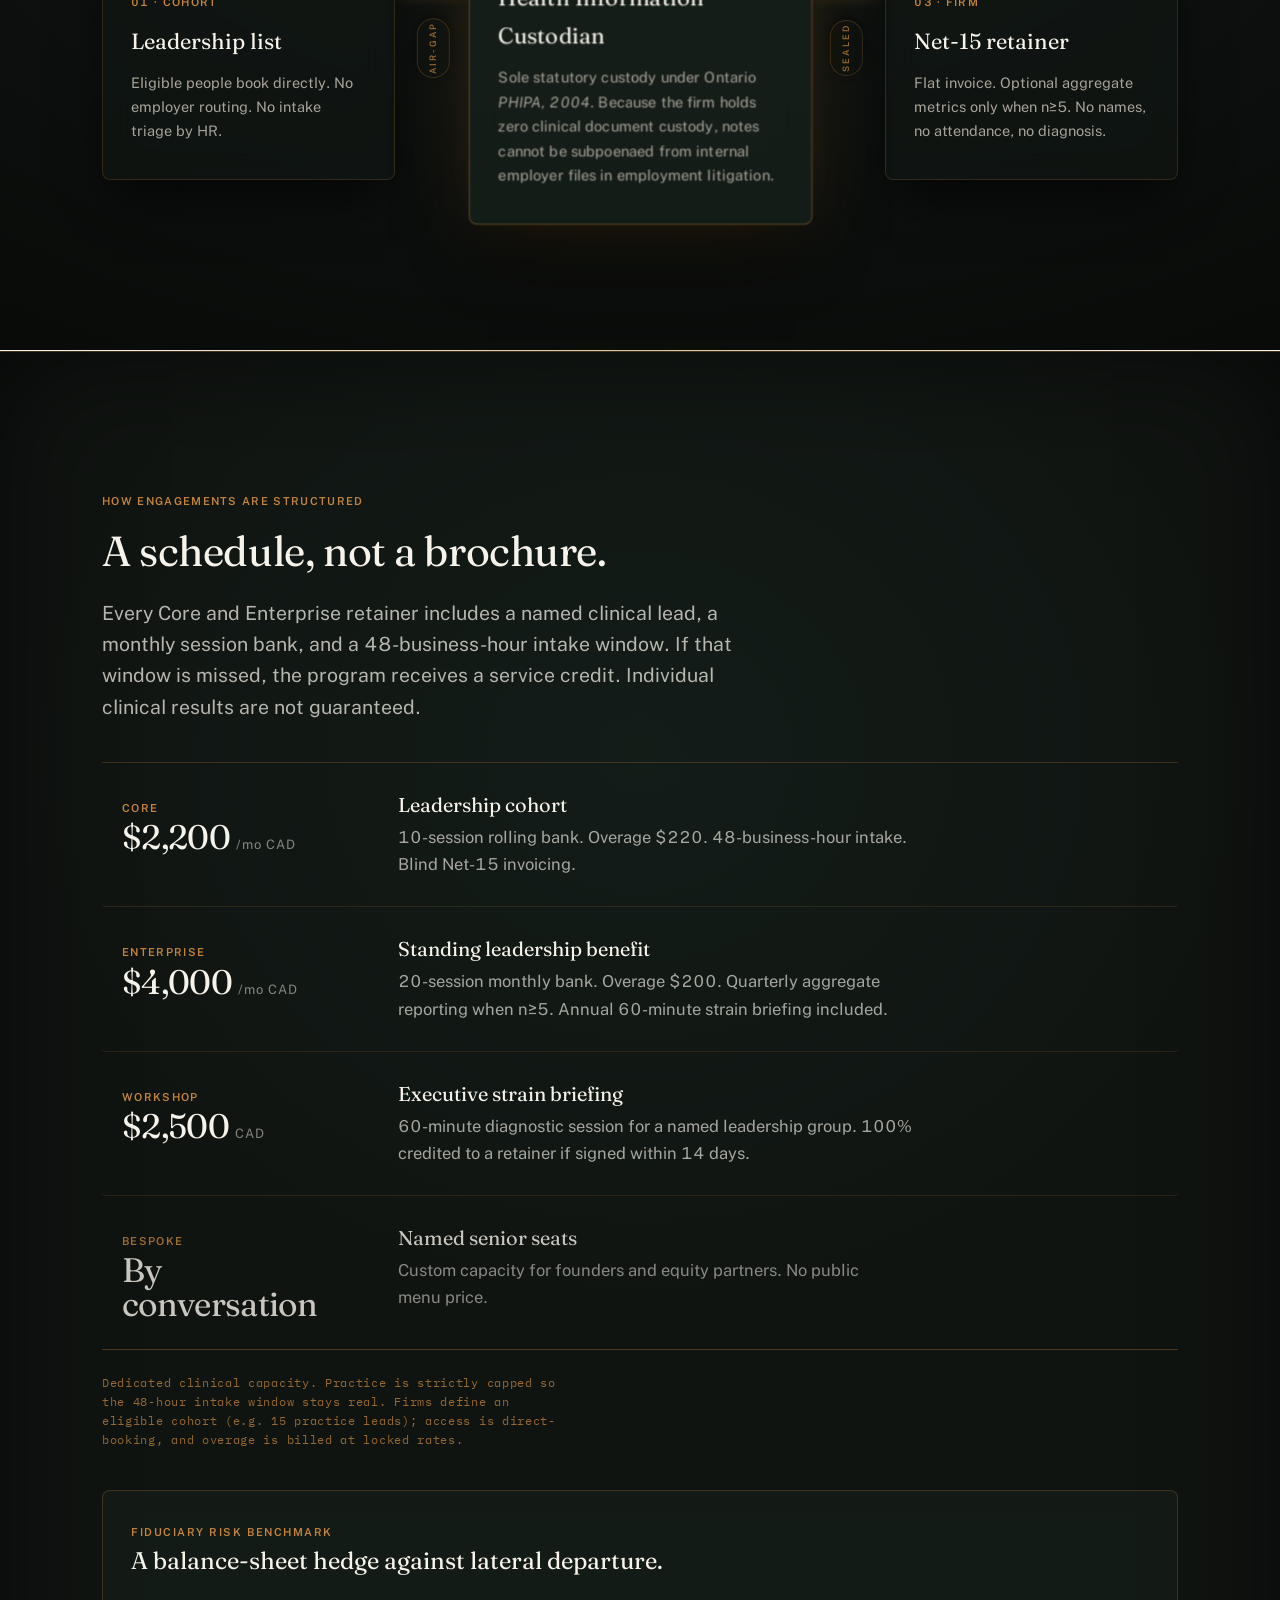
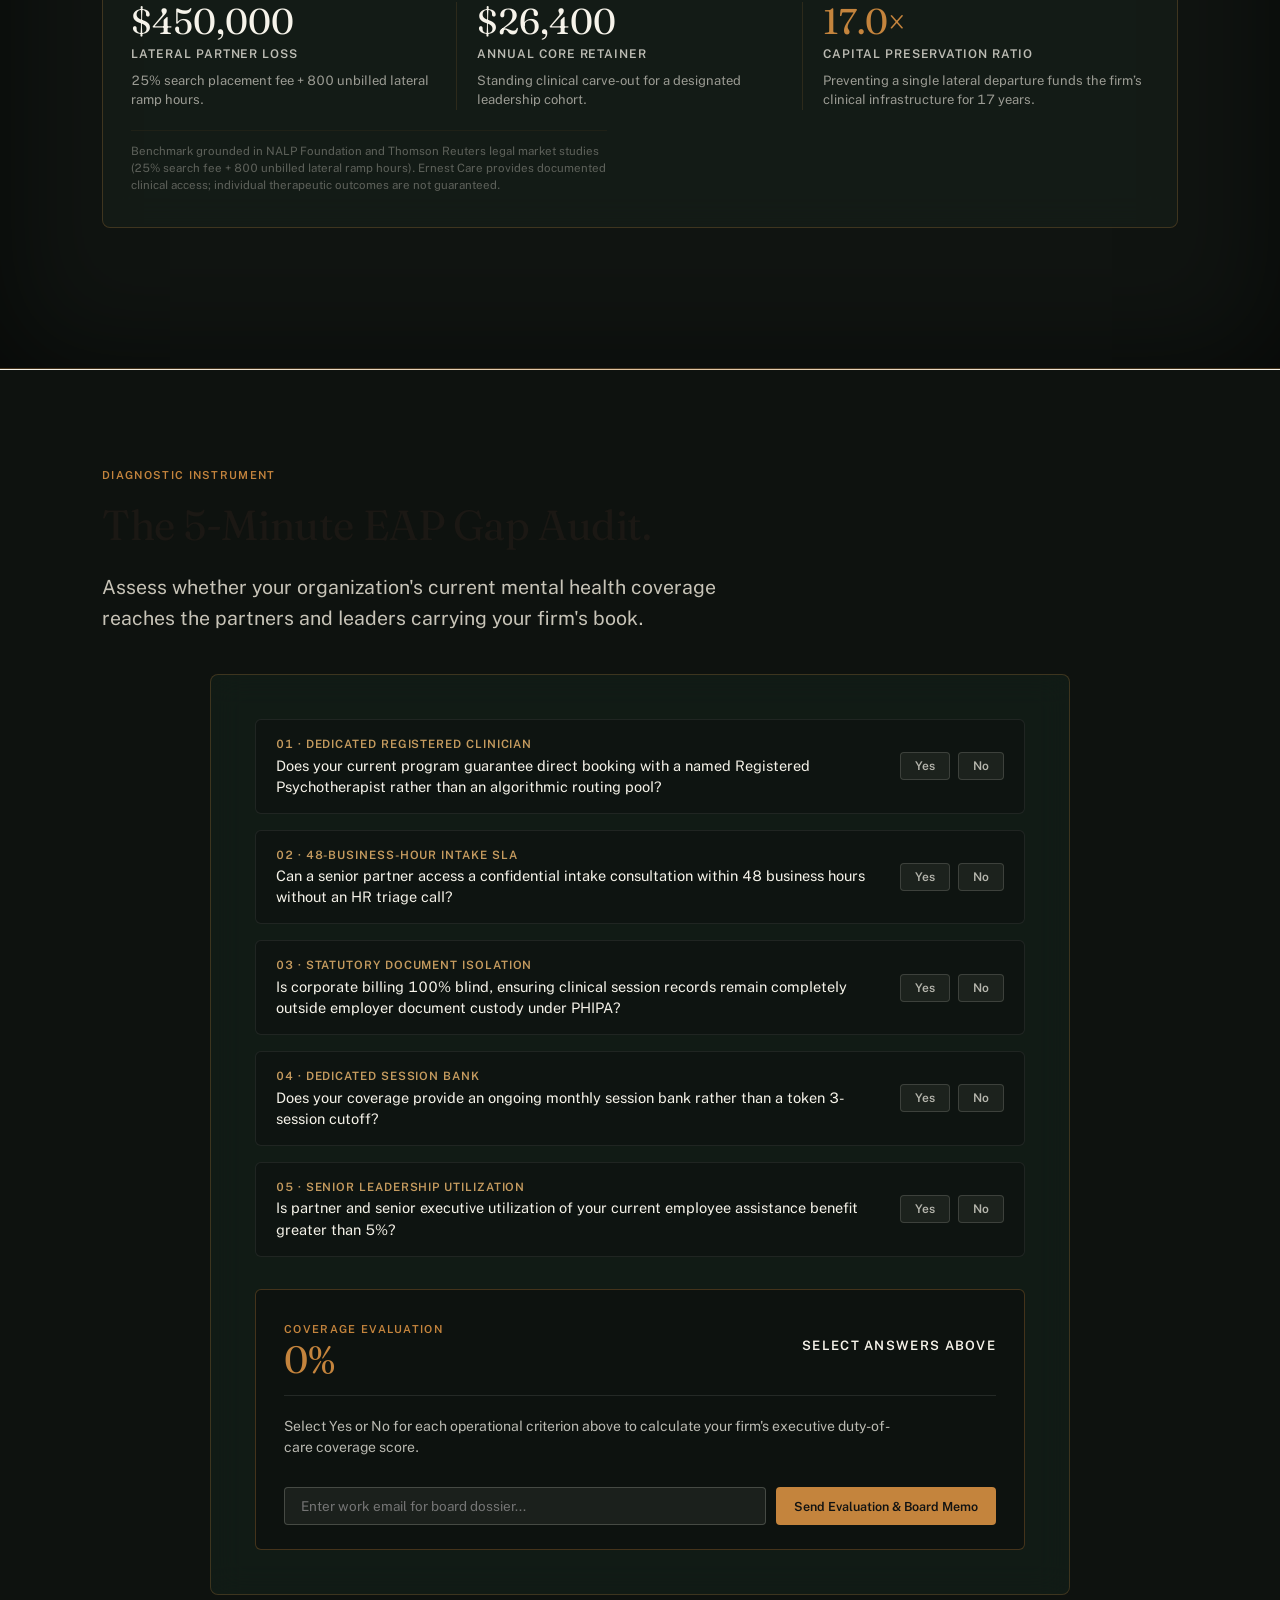
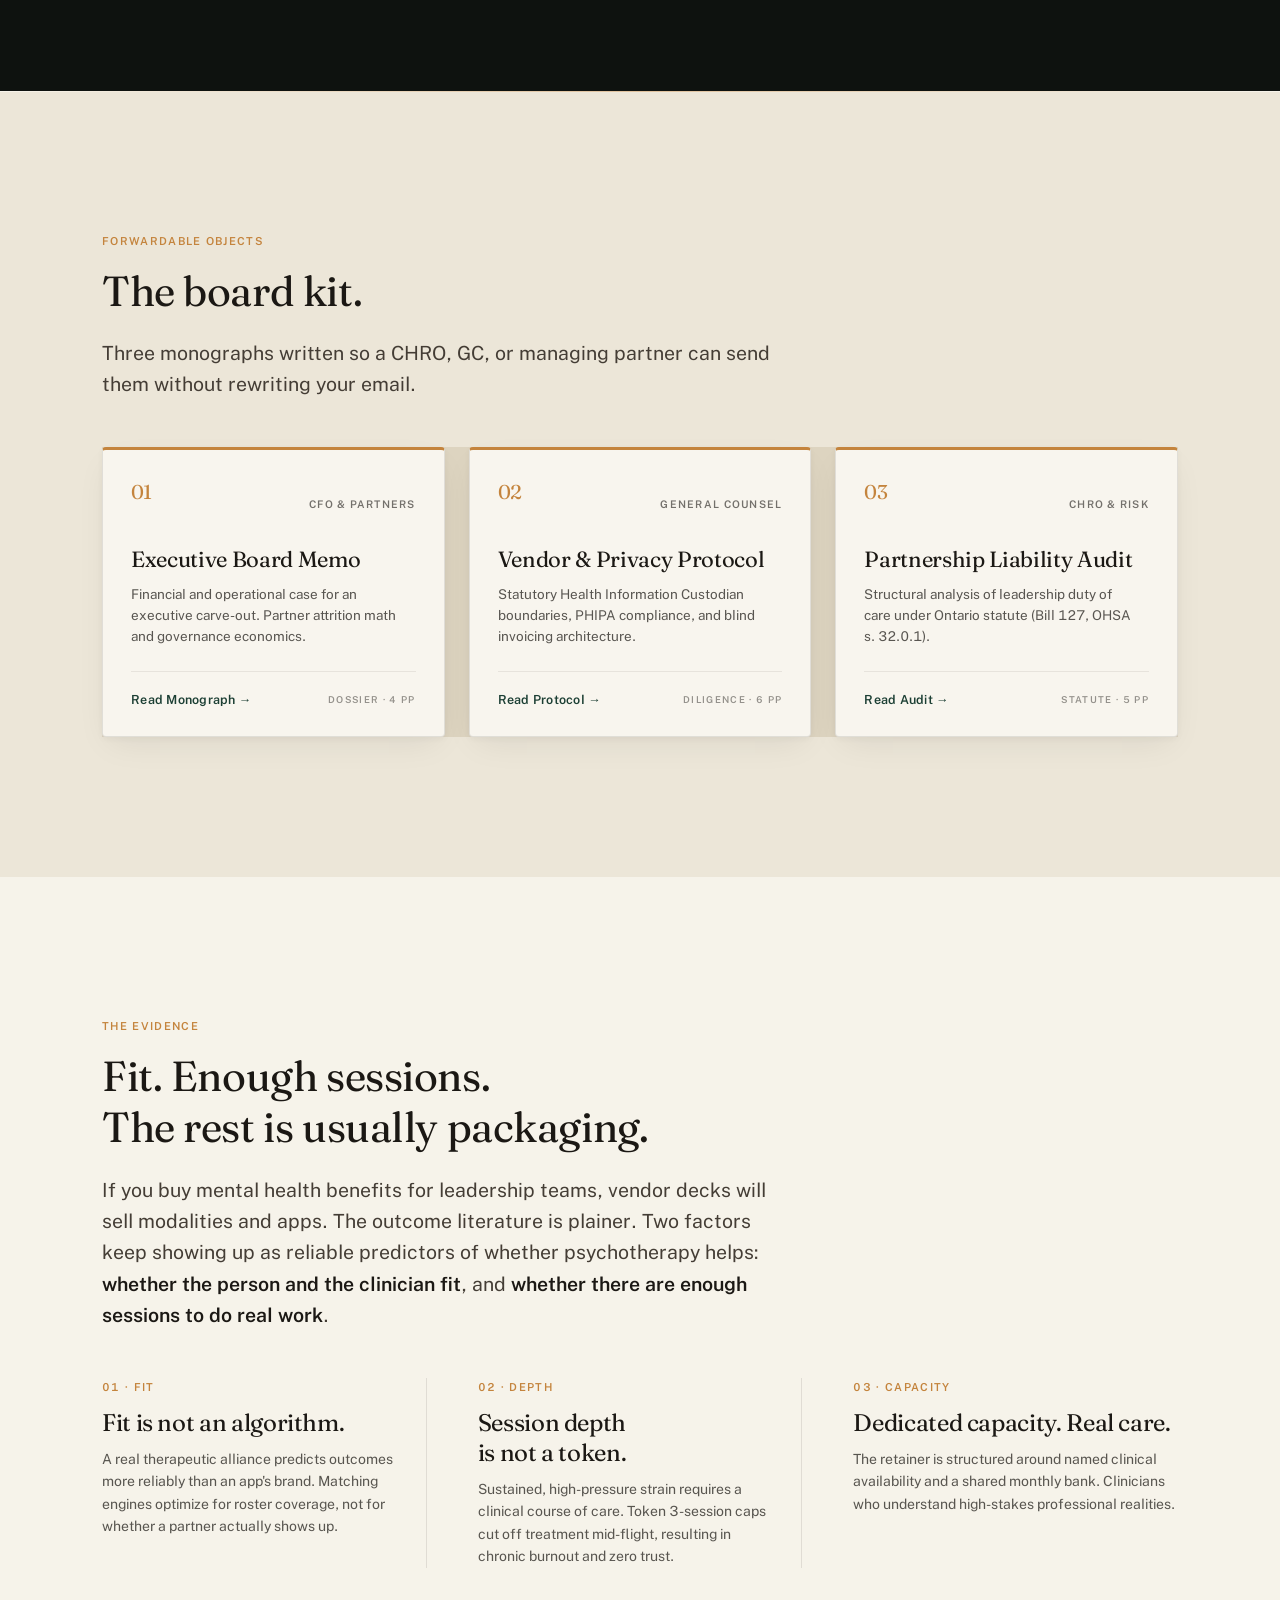
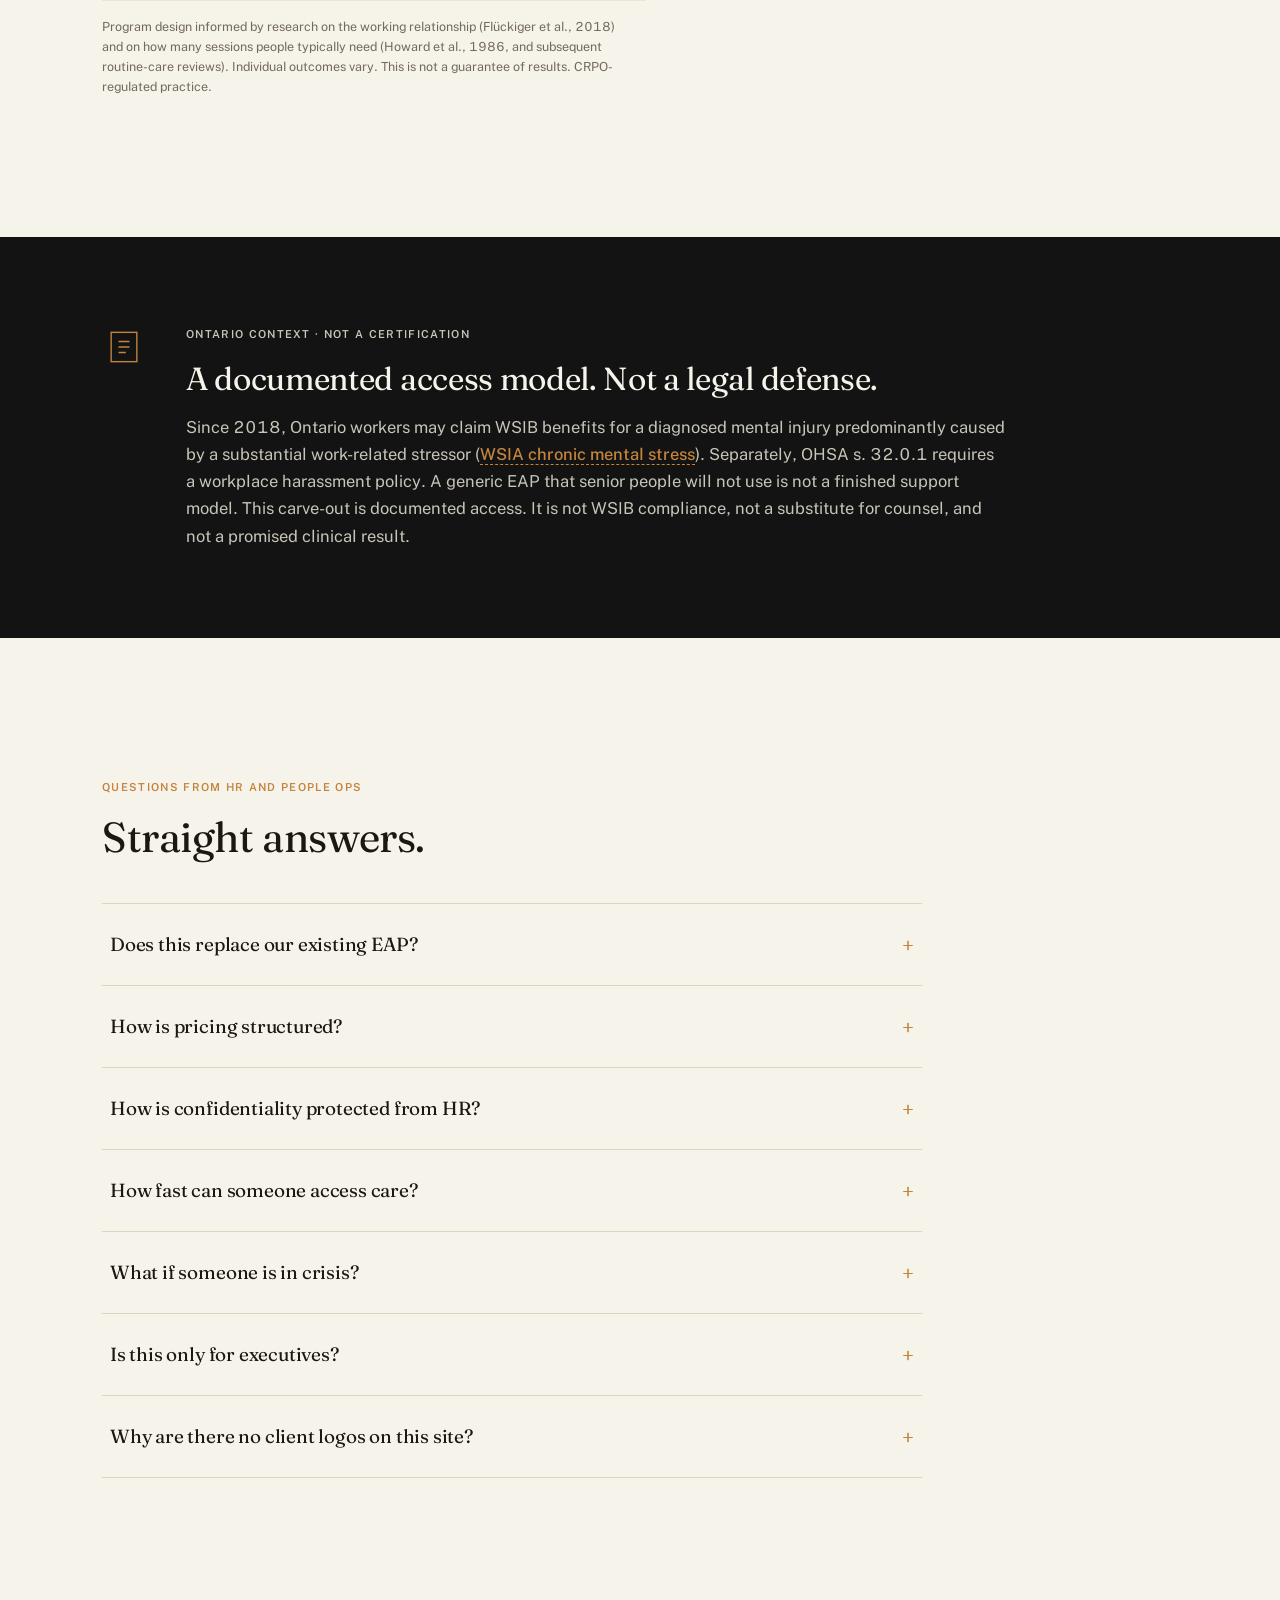
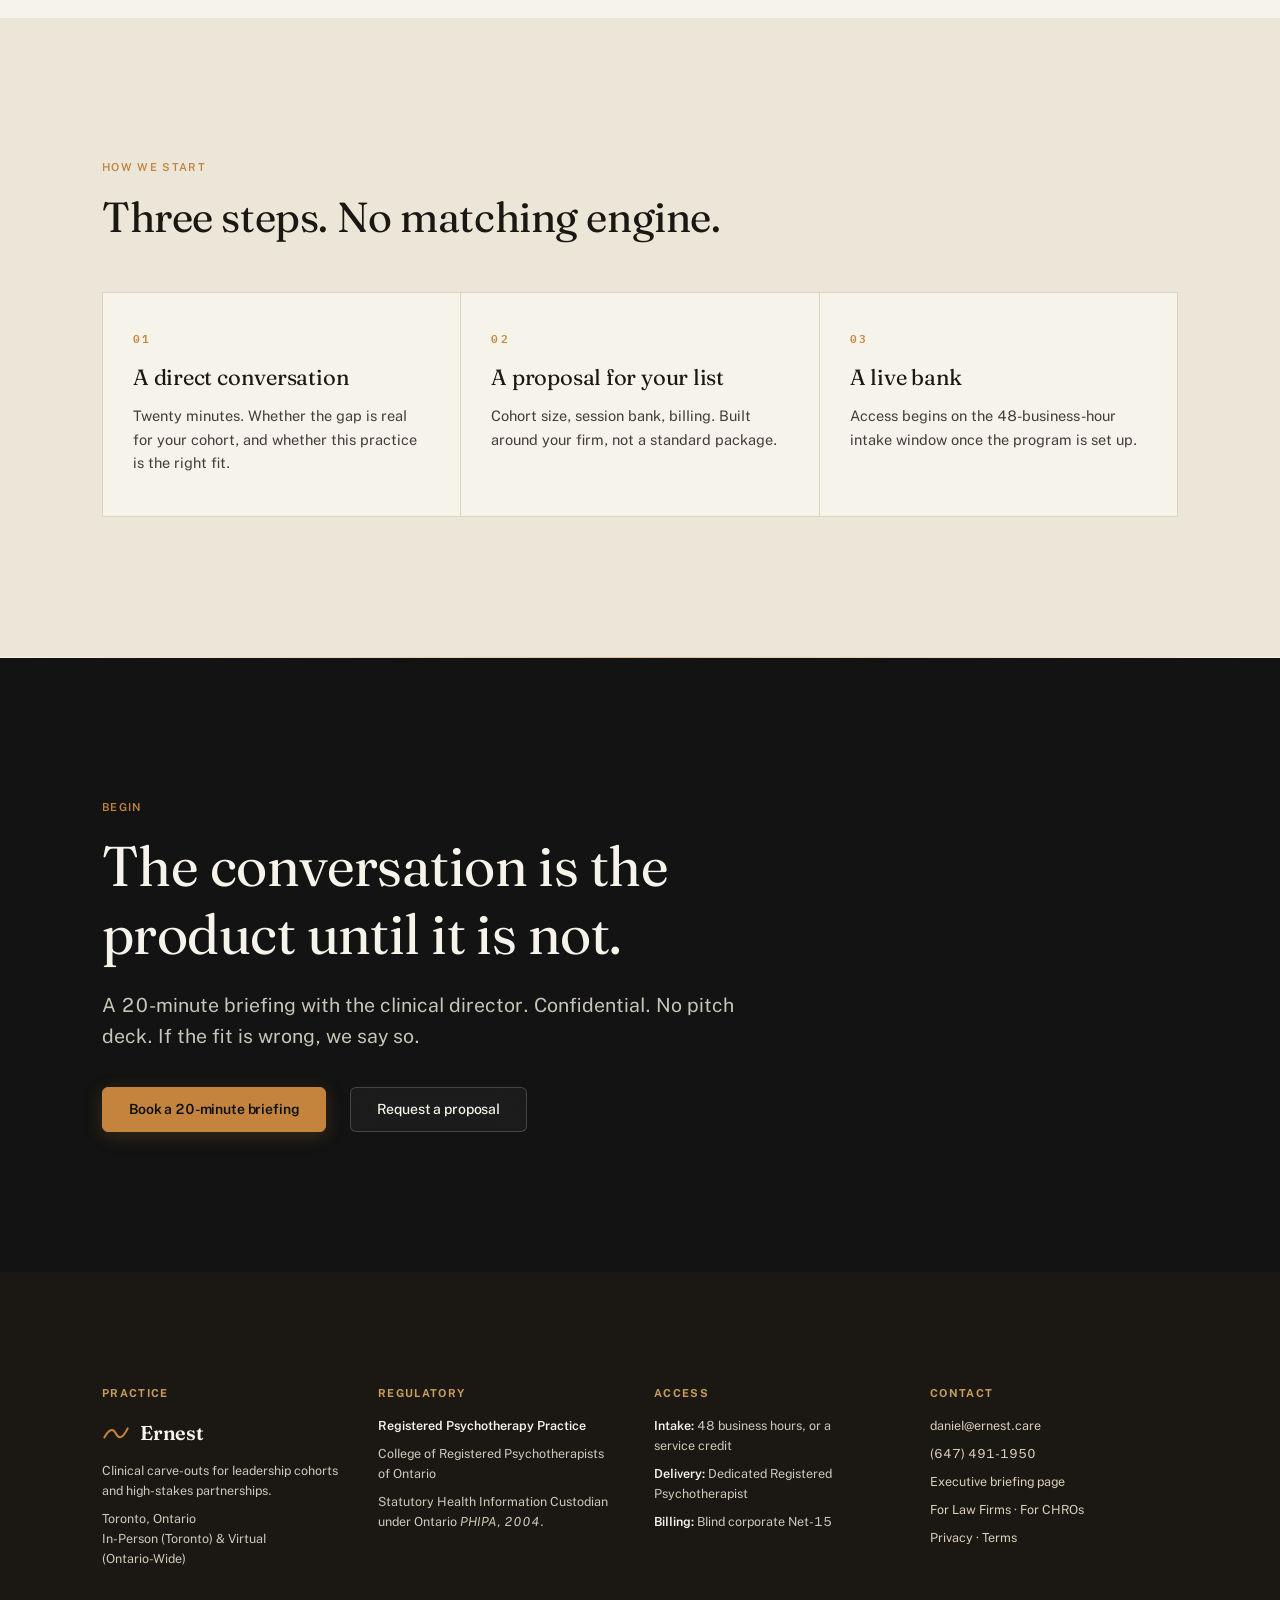
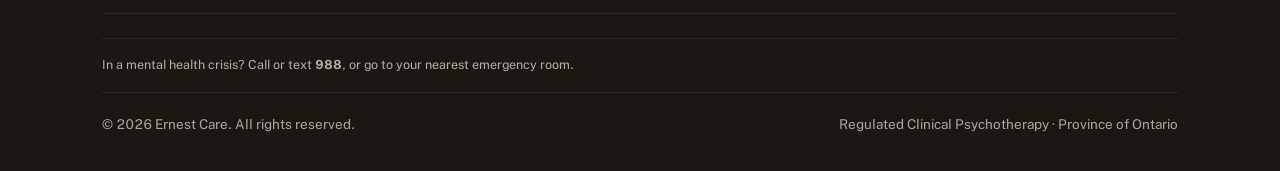
==== commit 1adff229: "chore(kinetic-hero): implement dead-center math, 4-phase scroll choreography, and reading plateau (v" ====
--- a/index.html
+++ b/index.html
@@ -19,7 +19,7 @@
 <link rel="preconnect" href="https://fonts.googleapis.com">
 <link rel="preconnect" href="https://fonts.gstatic.com" crossorigin>
 <link href="https://fonts.googleapis.com/css2?family=Fraunces:ital,opsz,wght@0,9..144,400;0,9..144,600;1,9..144,400;1,9..144,600&family=IBM+Plex+Mono:wght@500;600&family=Public+Sans:wght@400;500;600;700&display=swap" rel="stylesheet">
-<link rel="stylesheet" href="styles.css?v=69">
+<link rel="stylesheet" href="styles.css?v=68">
 <link rel="icon" href="favicon.svg" type="image/svg+xml">
 <link rel="apple-touch-icon" href="apple-touch-icon.png">
 <script type="application/ld+json">
@@ -641,6 +641,6 @@
   </div>
 </footer>
 
-<script src="site.js?v=69" defer></script>
+<script src="site.js?v=68" defer></script>
 </body>
 </html>
--- a/styles.css
+++ b/styles.css
@@ -71,7 +71,7 @@
   line-height: 1.65;
   -webkit-font-smoothing: antialiased;
   -moz-osx-font-smoothing: grayscale;
-  overflow-x: hidden;
+  overflow-x: clip;
   position: relative;
 }
 
@@ -4451,81 +4451,58 @@
   100% { transform: scaleY(0.4); opacity: 0.3; }
 }
 
-@media (max-width: 960px) {
-  .hero-scroll-track {
-    height: auto;
-  }
-  .hero-sticky-stage {
-    position: relative;
-    height: auto;
-    padding: clamp(64px, 10vw, 96px) 0;
-  }
-  .hero-choreography {
-    grid-template-columns: 1fr;
-    gap: 48px;
-  }
-  .hero-copy-stage,
-  .hero-spec-stage {
-    transform: none !important;
-    opacity: 1 !important;
-    filter: none !important;
-    max-width: 100%;
-  }
-  .hero-scroll-cue {
-    display: none;
-  }
-}
-
-/* Scroll cue indicator */
-.hero-scroll-cue {
-  position: absolute;
-  bottom: 24px;
-  left: 50%;
-  transform: translateX(-50%);
+/* ==========================================================================
+   Kinetic Hero: Scroll-Driven Choreography & Reading Plateau
+   ========================================================================== */
+
+.hero-scroll-track {
+  position: relative;
+  height: 280vh; /* 180vh scroll travel: opening hold -> glide -> reading plateau -> release */
+  background: #0A0C0A;
+}
+
+.hero-sticky-stage {
+  position: sticky;
+  top: 0;
+  height: 100vh;
+  width: 100%;
+  overflow: hidden;
+  display: flex;
+  align-items: center;
+  z-index: 10;
+}
+
+.hero-sticky-stage .hero-obsidian {
+  width: 100%;
+  height: 100%;
+  display: flex;
+  align-items: center;
+  padding: 0;
+  background: radial-gradient(ellipse 95% 75% at 50% 35%, #192A21 0%, #101512 55%, #0A0C0A 100%);
+  position: relative;
+}
+
+.hero-choreography {
+  position: relative;
+  width: 100%;
+  display: grid;
+  grid-template-columns: 1.15fr 0.85fr;
+  gap: clamp(32px, 5vw, 64px);
+  align-items: center;
+}
+
+.hero-copy-stage {
+  position: relative;
   display: flex;
   flex-direction: column;
-  align-items: center;
-  gap: 6px;
-  opacity: 0.7;
-  transition: opacity 0.3s ease;
-  pointer-events: none;
-  z-index: 5;
-}
-
-.hero-scroll-cue .cue-label {
-  font-family: var(--sans);
-  font-size: 9px;
-  letter-spacing: 0.22em;
-  text-transform: uppercase;
-  color: rgba(196, 132, 61, 0.75);
-  font-weight: 600;
-}
-
-.hero-scroll-cue .cue-line {
-  width: 1px;
-  height: 18px;
-  background: linear-gradient(to bottom, var(--ochre), transparent);
-  animation: pulseCueLine 2.2s infinite ease-in-out;
-}
-
-@media (max-width: 960px) {
-  .hero-scroll-track {
-    height: auto;
-  }
-  .hero-sticky-stage {
-    position: relative;
-    height: auto;
-    padding: clamp(64px, 10vw, 96px) 0;
-  }
-  .hero-choreography {
-    grid-template-columns: 1fr;
-    gap: 40px;
-  }
-  
-.hero-line {
-  display: block;
-  width: max-content;
-  will-change: transform;
+  justify-content: center;
+}
+
+.hero-h1-anchor {
+  position: relative;
+  margin-bottom: 24px;
+  width: 100%;
+  overflow: visible;
 }
 
 .hero-display {
@@ -4538,28 +4515,29 @@
   color: #F6F3EA;
   margin: 0;
   width: 100%;
+  transform: none !important;
+}
+
+.hero-display em {
+  font-style: italic;
+  font-weight: 400;
+  color: var(--ochre);
+}
+
+.hero-line {
+  display: block;
+  width: max-content;
   will-change: transform;
   transform-origin: left center;
 }
-  .hero-subtext-stage,
-  .hero-spec-stage {
-    transform: none !important;
-    opacity: 1 !important;
-    filter: none !important;
-    pointer-events: auto !important;
-  }
-  .hero-scroll-cue {
-    display: none;
-  }
-}
-
-/* INITIAL STATE IN CSS: SUBTEXT IS COMPLETELY INVISIBLE ON LOAD */
+
+/* INITIAL STATE: SUBTEXT IS 100% INVISIBLE ON LOAD */
 .hero-subtext-stage {
   opacity: 0;
   pointer-events: none;
   transform: translate3d(0, 24px, 0);
   will-change: transform, opacity;
-  transition: transform 0.05s linear, opacity 0.05s linear;
+  transition: transform 0.04s linear, opacity 0.04s linear;
 }
 
 .hero-lede {
@@ -4570,14 +4548,14 @@
   margin: 0 0 28px;
 }
 
-/* INITIAL STATE IN CSS: SPECIFICATION STAGE IS COMPLETELY INVISIBLE ON LOAD */
+/* INITIAL STATE: SPECIFICATION TABLE IS 100% INVISIBLE ON LOAD */
 .hero-spec-stage {
   opacity: 0;
   pointer-events: none;
-  transform: translate3d(60px, 0, 0);
+  transform: translate3d(50px, 0, 0);
   filter: blur(8px);
   will-change: transform, opacity, filter;
-  transition: transform 0.05s linear, opacity 0.05s linear, filter 0.05s linear;
+  transition: transform 0.04s linear, opacity 0.04s linear, filter 0.04s linear;
 }
 
 /* Scroll cue indicator */
@@ -4590,7 +4568,7 @@
   flex-direction: column;
   align-items: center;
   gap: 6px;
-  opacity: 0.7;
+  opacity: 0.75;
   transition: opacity 0.3s ease;
   pointer-events: none;
   z-index: 5;
@@ -4625,211 +4603,9 @@
     grid-template-columns: 1fr;
     gap: 40px;
   }
-  
-.hero-line {
-  display: block;
-  width: max-content;
-  will-change: transform;
-}
-
-.hero-display {
-  font-family: var(--serif);
-  font-weight: 400;
-  font-optical-sizing: auto;
-  font-size: clamp(34px, 4.2vw, 56px);
-  line-height: 1.12;
-  letter-spacing: -0.025em;
-  color: #F6F3EA;
-  margin: 0;
-  width: 100%;
-  will-change: transform;
-  transform-origin: left center;
-}
-  .hero-subtext-stage,
-  .hero-spec-stage {
+  .hero-line {
     transform: none !important;
-    opacity: 1 !important;
-    filter: none !important;
-    pointer-events: auto !important;
-  }
-  .hero-scroll-cue {
-    display: none;
-  }
-}
-
-/* ==========================================================================
-   Apple-Grade Kinetic Hero: Mathematically Dead-Centered Headline -> Left Slide
-   ========================================================================== */
-
-.hero-scroll-track {
-  position: relative;
-  height: 200vh; /* Generous, cinematic scrub track */
-  background: #0A0C0A;
-}
-
-.hero-sticky-stage {
-  position: sticky;
-  top: 0;
-  height: 100vh;
-  width: 100%;
-  overflow: hidden;
-  display: flex;
-  align-items: center;
-  z-index: 10;
-}
-
-.hero-sticky-stage .hero-obsidian {
-  width: 100%;
-  height: 100%;
-  display: flex;
-  align-items: center;
-  padding: 0;
-  background: radial-gradient(ellipse 95% 75% at 50% 35%, #192A21 0%, #101512 55%, #0A0C0A 100%);
-  position: relative;
-}
-
-.hero-choreography {
-  position: relative;
-  width: 100%;
-  display: grid;
-  grid-template-columns: 1.15fr 0.85fr;
-  gap: clamp(32px, 5vw, 64px);
-  align-items: center;
-}
-
-.hero-copy-stage {
-  position: relative;
-  display: flex;
-  flex-direction: column;
-  justify-content: center;
-}
-
-.hero-h1-anchor {
-  position: relative;
-  margin-bottom: 24px;
-  width: 100%;
-  overflow: visible; /* Allows headline to stretch across container without clipping */
-}
-
-
-.hero-line {
-  display: block;
-  width: max-content;
-  will-change: transform;
-}
-
-.hero-display {
-  font-family: var(--serif);
-  font-weight: 400;
-  font-optical-sizing: auto;
-  font-size: clamp(34px, 4.2vw, 56px);
-  line-height: 1.12;
-  letter-spacing: -0.025em;
-  color: #F6F3EA;
-  margin: 0;
-  width: 100%;
-  will-change: transform;
-  transform-origin: left center;
-}
-
-.hero-display em {
-  font-style: italic;
-  font-weight: 400;
-  color: var(--ochre);
-}
-
-/* HARDCODED INITIAL STATE IN CSS: SUBTEXT IS 100% INVISIBLE AT SCROLL 0 */
-.hero-subtext-stage {
-  opacity: 0;
-  pointer-events: none;
-  transform: translate3d(0, 24px, 0);
-  will-change: transform, opacity;
-  transition: transform 0.04s linear, opacity 0.04s linear;
-}
-
-.hero-lede {
-  font-size: clamp(15.5px, 1.6vw, 18px);
-  line-height: 1.62;
-  color: #C8C4B8;
-  max-width: 580px;
-  margin: 0 0 28px;
-}
-
-/* HARDCODED INITIAL STATE IN CSS: SPECIFICATION TABLE IS 100% INVISIBLE AT SCROLL 0 */
-.hero-spec-stage {
-  opacity: 0;
-  pointer-events: none;
-  transform: translate3d(50px, 0, 0);
-  filter: blur(8px);
-  will-change: transform, opacity, filter;
-  transition: transform 0.04s linear, opacity 0.04s linear, filter 0.04s linear;
-}
-
-/* Scroll cue indicator */
-.hero-scroll-cue {
-  position: absolute;
-  bottom: 24px;
-  left: 50%;
-  transform: translateX(-50%);
-  display: flex;
-  flex-direction: column;
-  align-items: center;
-  gap: 6px;
-  opacity: 0.75;
-  transition: opacity 0.3s ease;
-  pointer-events: none;
-  z-index: 5;
-}
-
-.hero-scroll-cue .cue-label {
-  font-family: var(--sans);
-  font-size: 9px;
-  letter-spacing: 0.22em;
-  text-transform: uppercase;
-  color: rgba(196, 132, 61, 0.75);
-  font-weight: 600;
-}
-
-.hero-scroll-cue .cue-line {
-  width: 1px;
-  height: 18px;
-  background: linear-gradient(to bottom, var(--ochre), transparent);
-  animation: pulseCueLine 2.2s infinite ease-in-out;
-}
-
-@media (max-width: 960px) {
-  .hero-scroll-track {
-    height: auto;
-  }
-  .hero-sticky-stage {
-    position: relative;
-    height: auto;
-    padding: clamp(64px, 10vw, 96px) 0;
-  }
-  .hero-choreography {
-    grid-template-columns: 1fr;
-    gap: 40px;
-  }
-  
-.hero-line {
-  display: block;
-  width: max-content;
-  will-change: transform;
-}
-
-.hero-display {
-  font-family: var(--serif);
-  font-weight: 400;
-  font-optical-sizing: auto;
-  font-size: clamp(34px, 4.2vw, 56px);
-  line-height: 1.12;
-  letter-spacing: -0.025em;
-  color: #F6F3EA;
-  margin: 0;
-  width: 100%;
-  will-change: transform;
-  transform-origin: left center;
-}
+  }
   .hero-subtext-stage,
   .hero-spec-stage {
     transform: none !important;
@@ -4981,8 +4757,86 @@
   margin-bottom: 4px;
 }
 
+.calc-loss-badge {
+  color: #FF453A !important;
+  text-shadow: 0 0 16px rgba(255, 69, 58, 0.45);
+}
+
 .calc-roi-badge {
-  color: var(--ochre);
+  color: #FF9F0A !important;
+  text-shadow: 0 0 16px rgba(255, 159, 10, 0.45);
+}
+
+.calc-bleed-ticker {
+  display: block;
+  font-family: var(--sans);
+  font-size: 11px;
+  font-weight: 600;
+  color: #FF7B72;
+  margin-top: 4px;
+  letter-spacing: 0.02em;
+}
+
+/* Parallax Simulation Indicator */
+.calc-mode-indicator {
+  display: inline-flex;
+  align-items: center;
+  gap: 8px;
+  font-family: var(--sans);
+  font-size: 11px;
+  font-weight: 600;
+  letter-spacing: 0.12em;
+  text-transform: uppercase;
+  color: #FF9F0A;
+  background: rgba(255, 159, 10, 0.08);
+  border: 1px solid rgba(255, 159, 10, 0.25);
+  padding: 4px 12px;
+  border-radius: 9999px;
+  margin-bottom: 14px;
+}
+
+.calc-mode-pulse {
+  width: 6px;
+  height: 6px;
+  border-radius: 50%;
+  background: #FF9F0A;
+  box-shadow: 0 0 8px #FF9F0A;
+  animation: calcPulse 2s infinite ease-in-out;
+}
+
+@keyframes calcPulse {
+  0%, 100% { opacity: 0.4; transform: scale(0.9); }
+  50% { opacity: 1; transform: scale(1.3); }
+}
+
+/* Vertical Capillary Risk Rail */
+.calc-with-gauge {
+  display: grid;
+  grid-template-columns: 18px 1fr;
+  gap: 20px;
+  align-items: stretch;
+}
+
+.calc-vertical-gauge {
+  position: relative;
+  width: 6px;
+  background: rgba(246, 243, 234, 0.08);
+  border-radius: 9999px;
+  margin: 8px auto;
+  overflow: hidden;
+  border: 1px solid rgba(246, 243, 234, 0.12);
+}
+
+.calc-gauge-fluid {
+  position: absolute;
+  bottom: 0;
+  left: 0;
+  width: 100%;
+  height: 35%;
+  background: linear-gradient(to top, #FF9F0A, #FF453A);
+  box-shadow: 0 0 12px rgba(255, 69, 58, 0.7);
+  border-radius: 9999px;
+  transition: height 0.15s ease-out;
 }
 
 .calc-stat-sub {
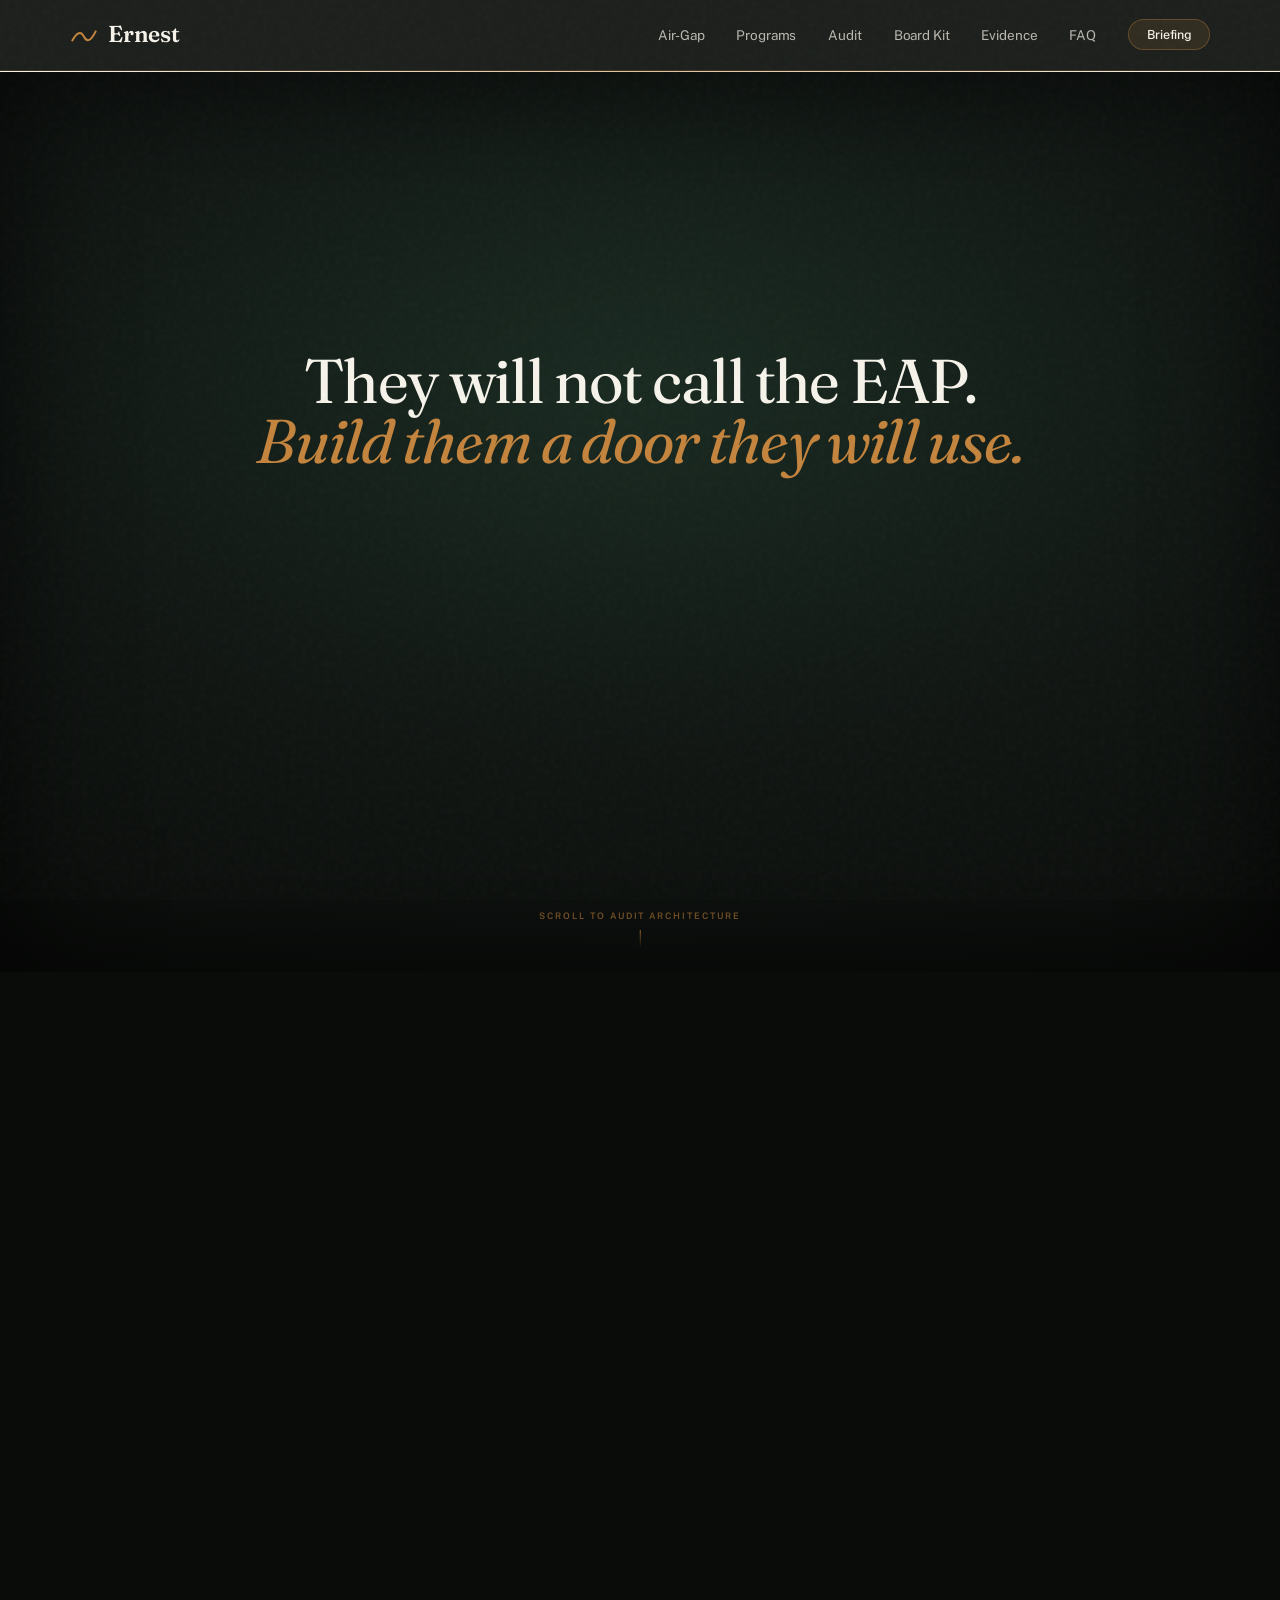
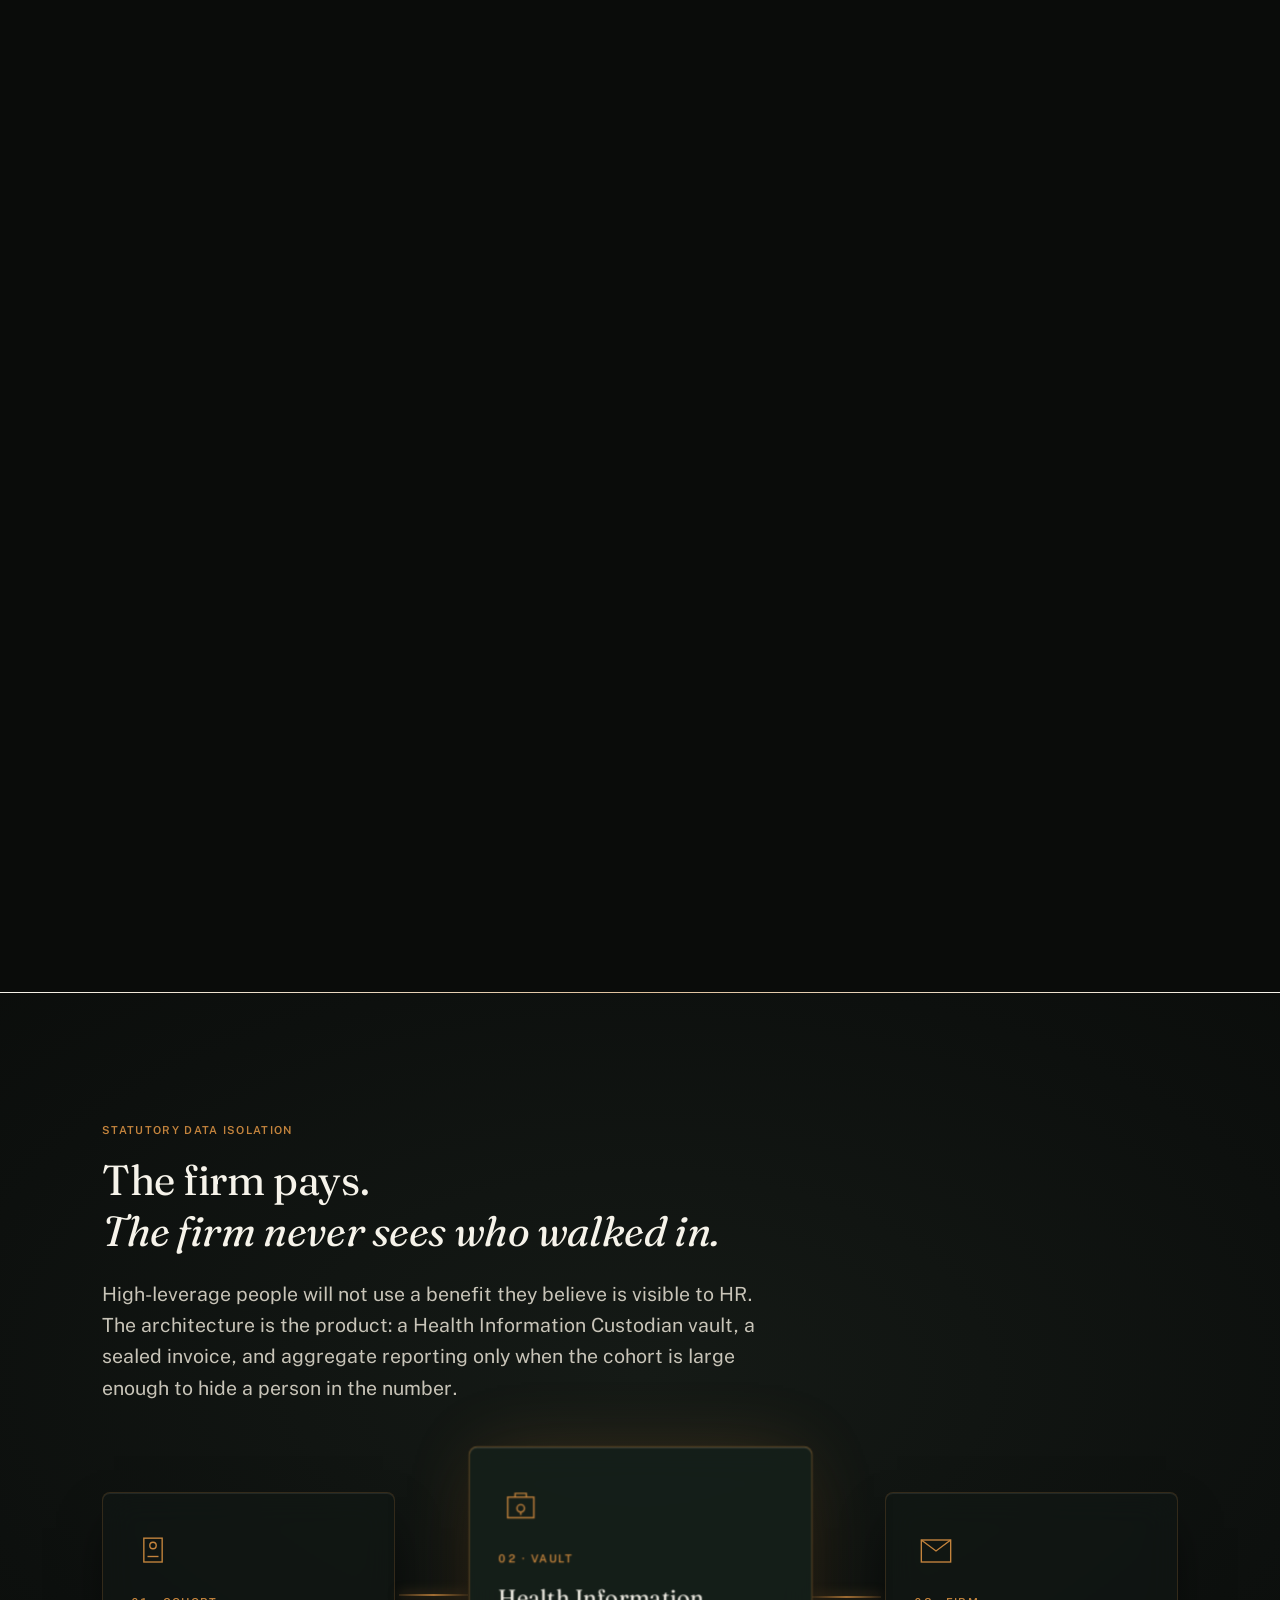
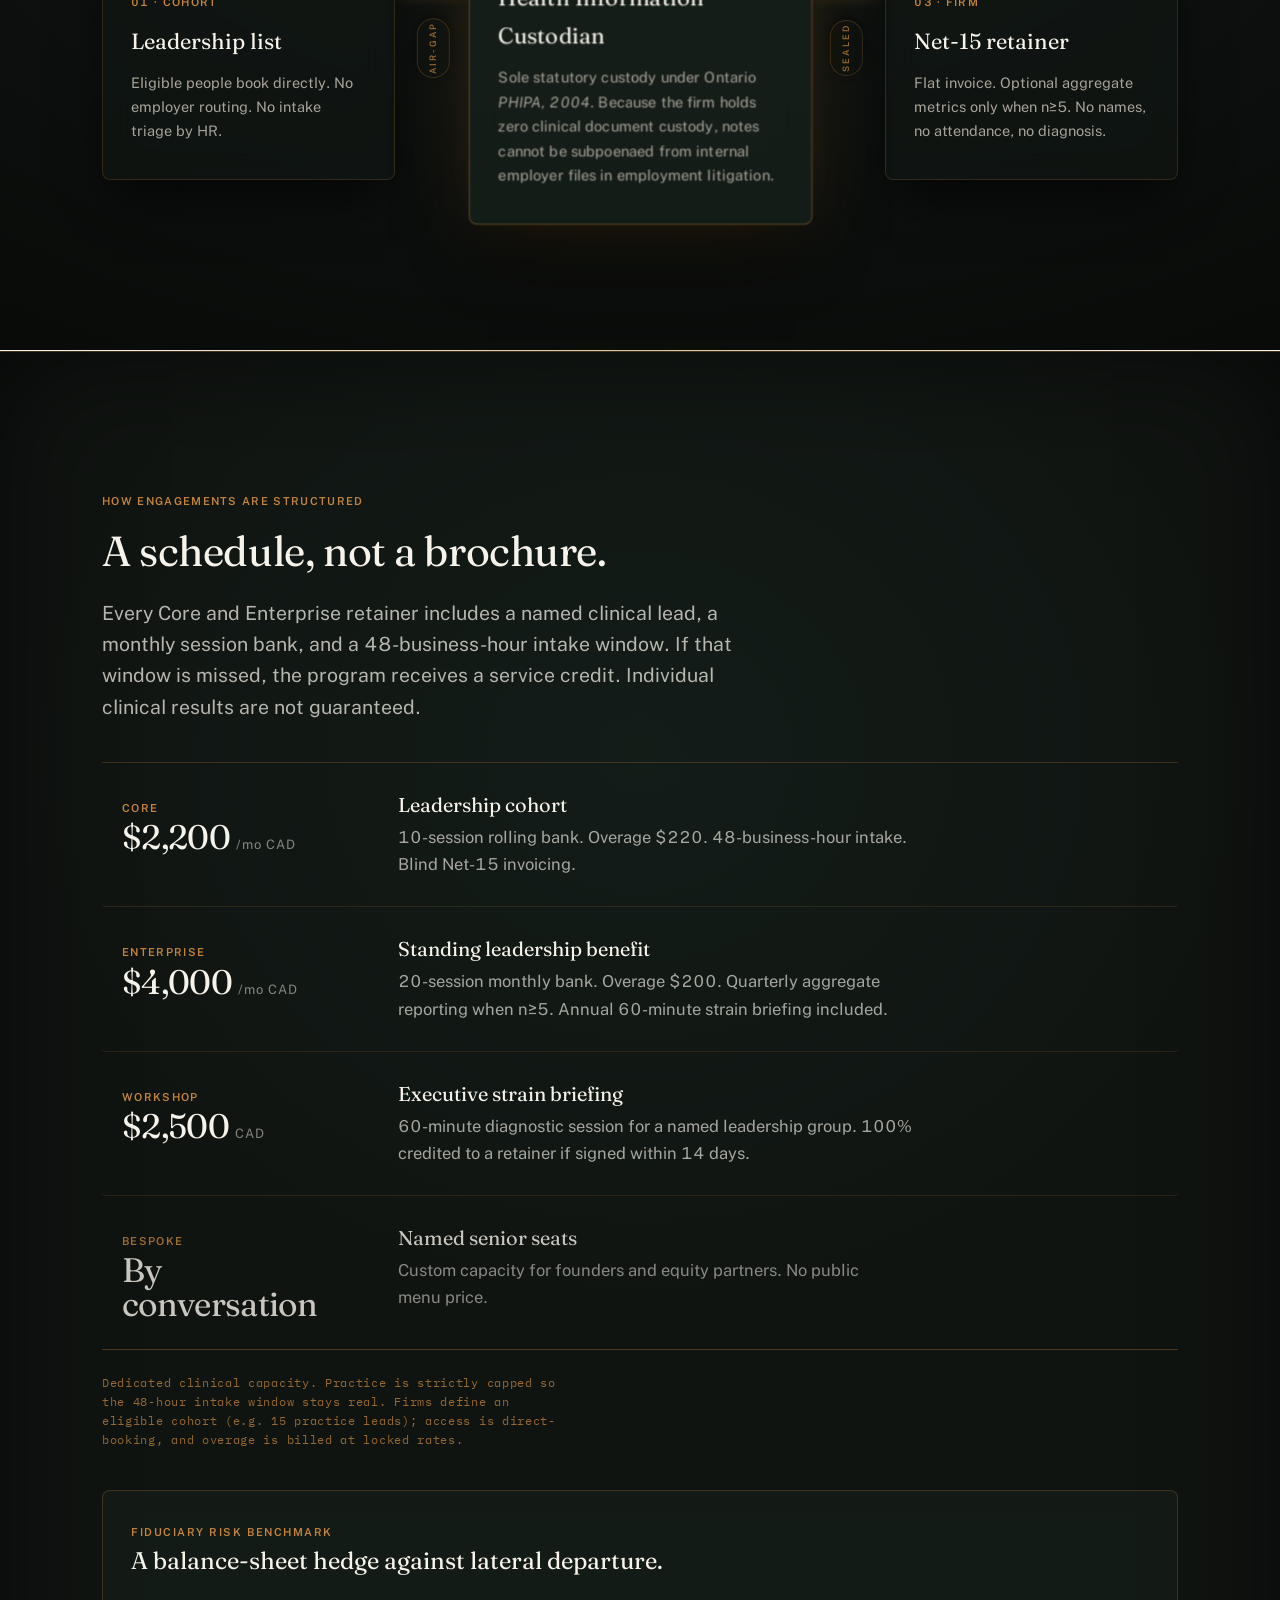
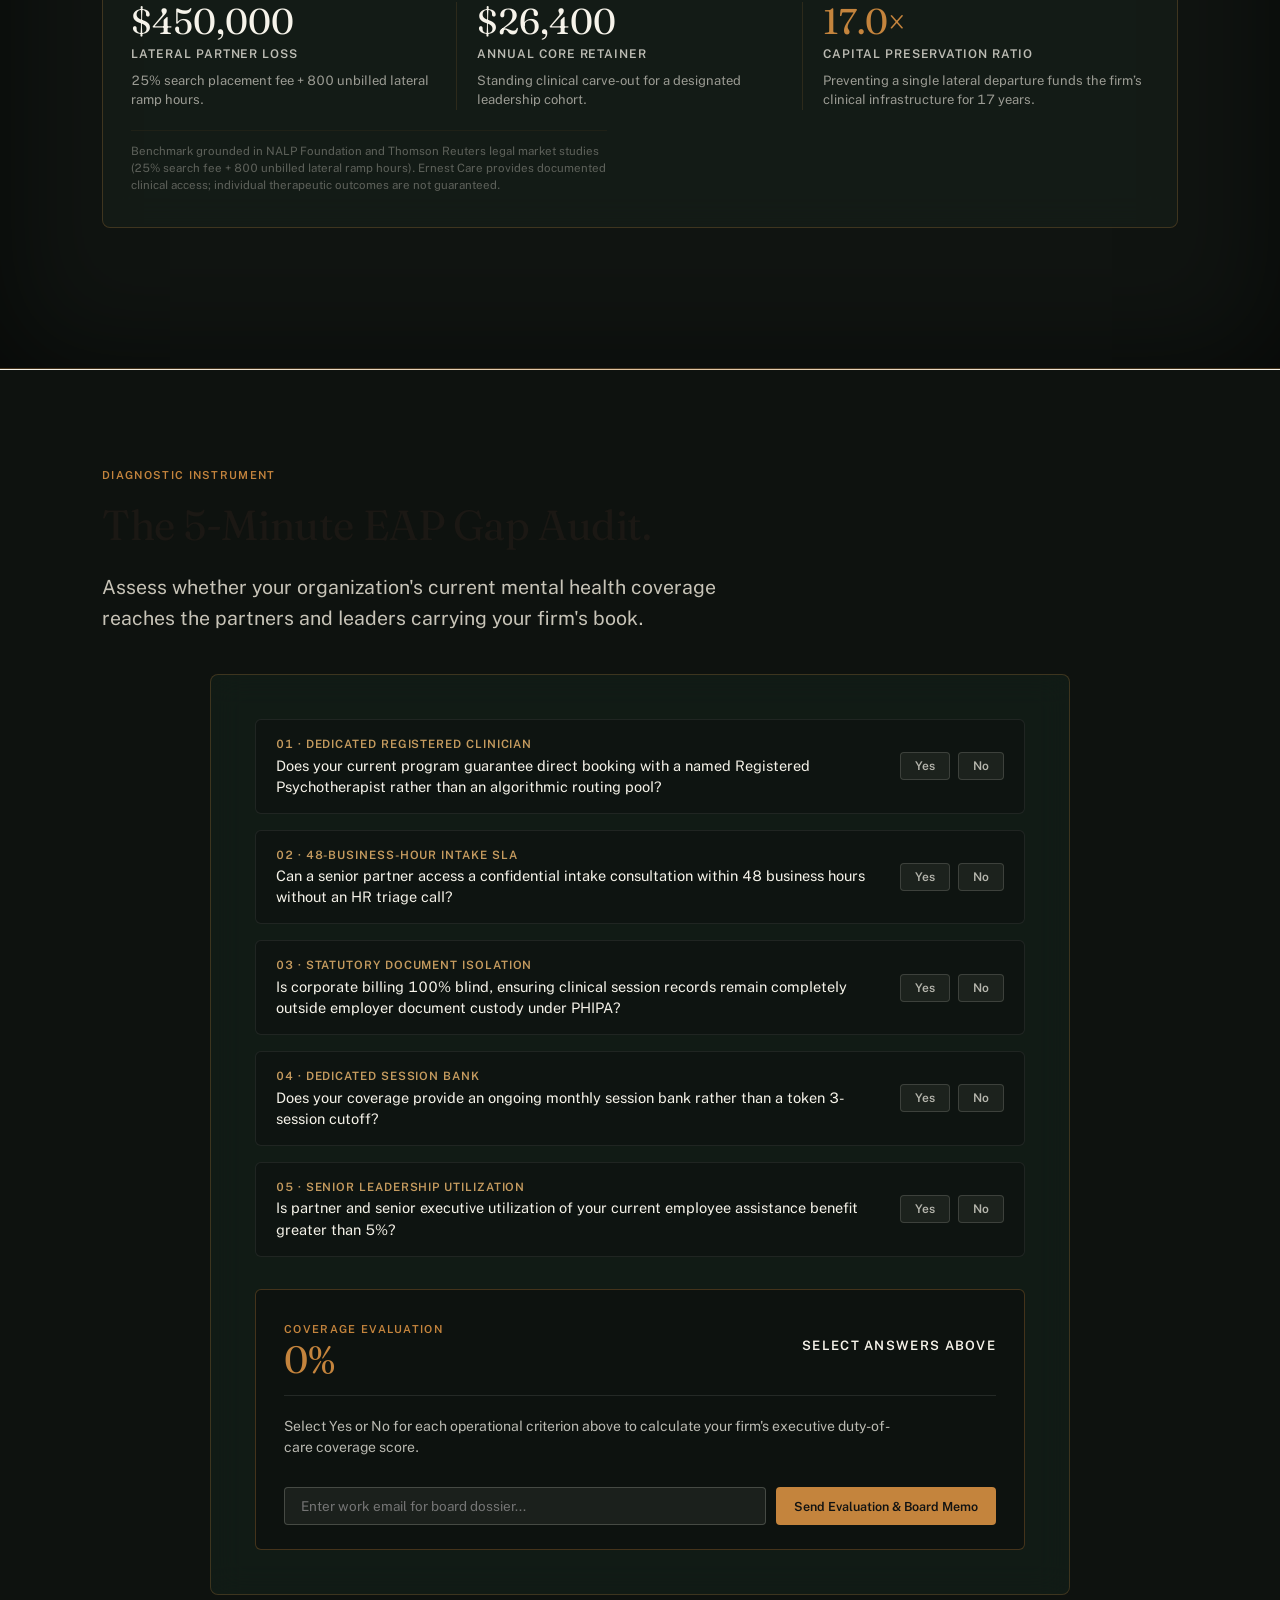
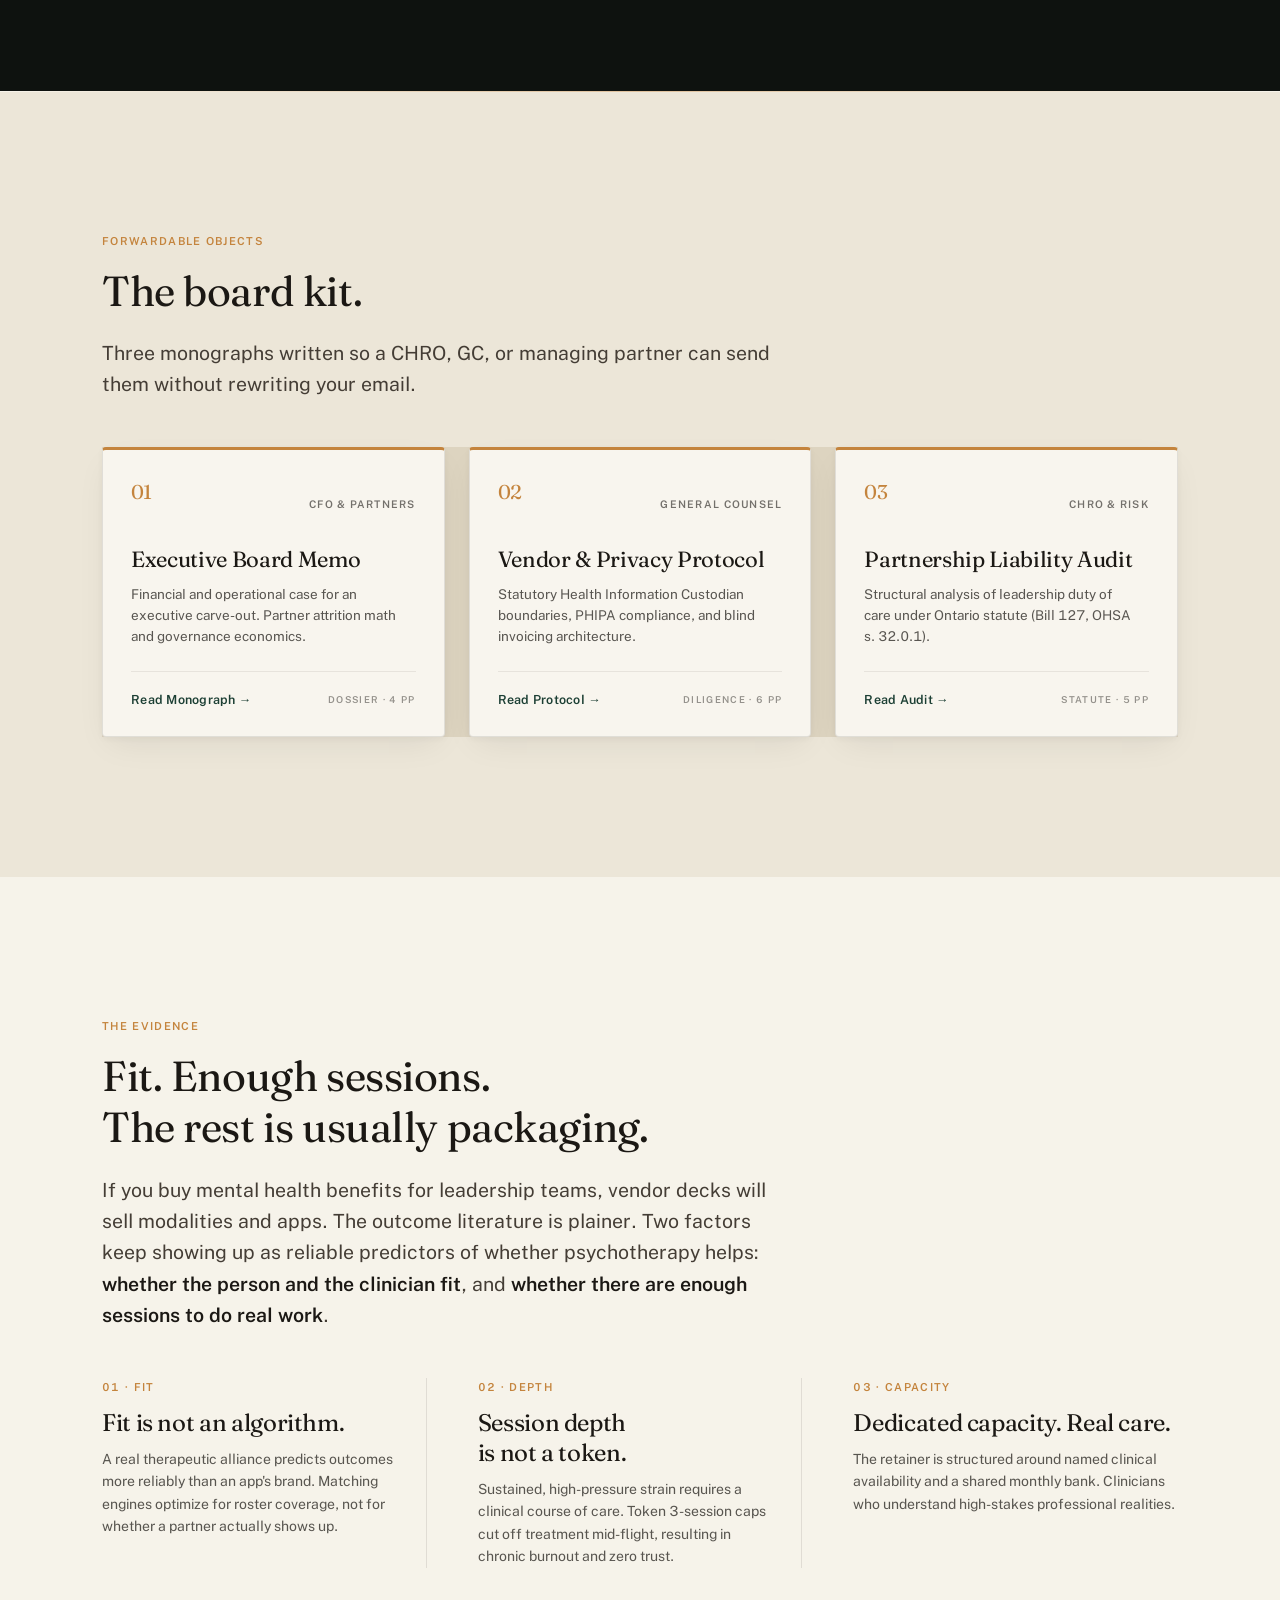
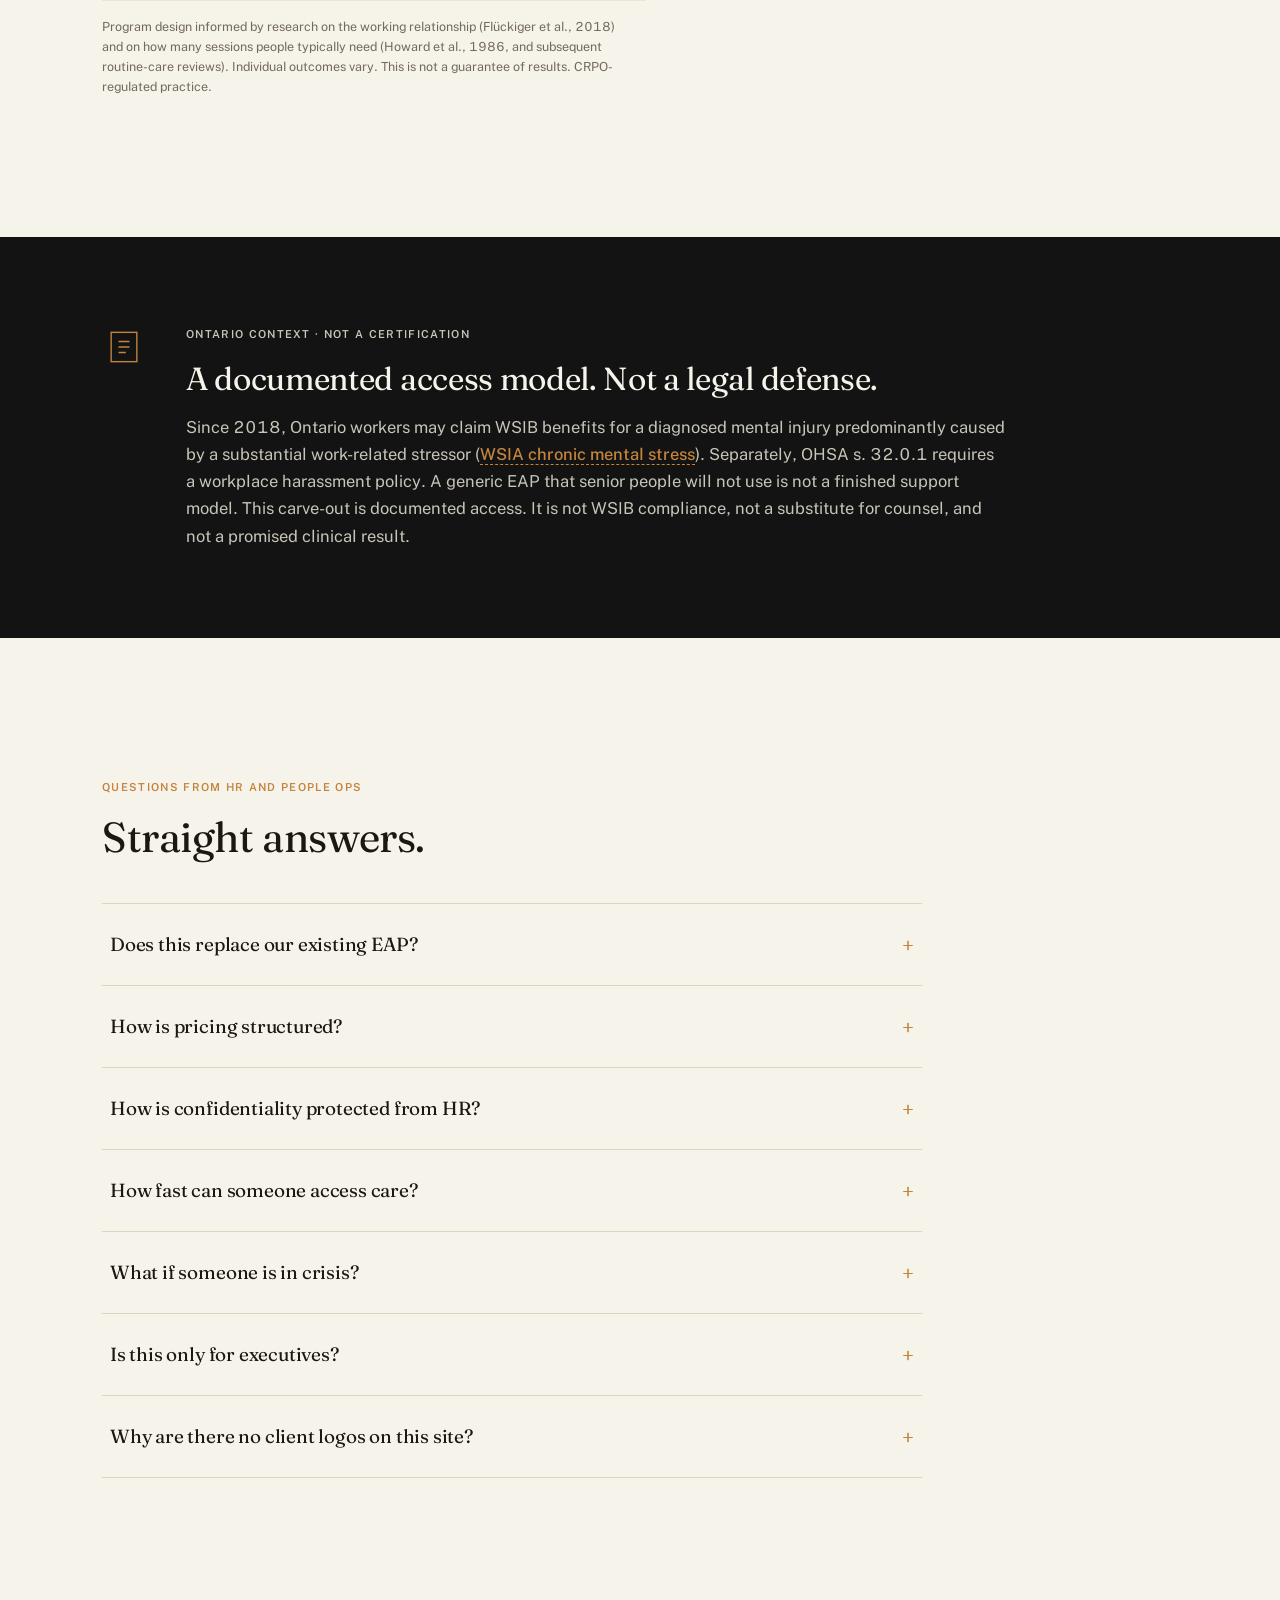
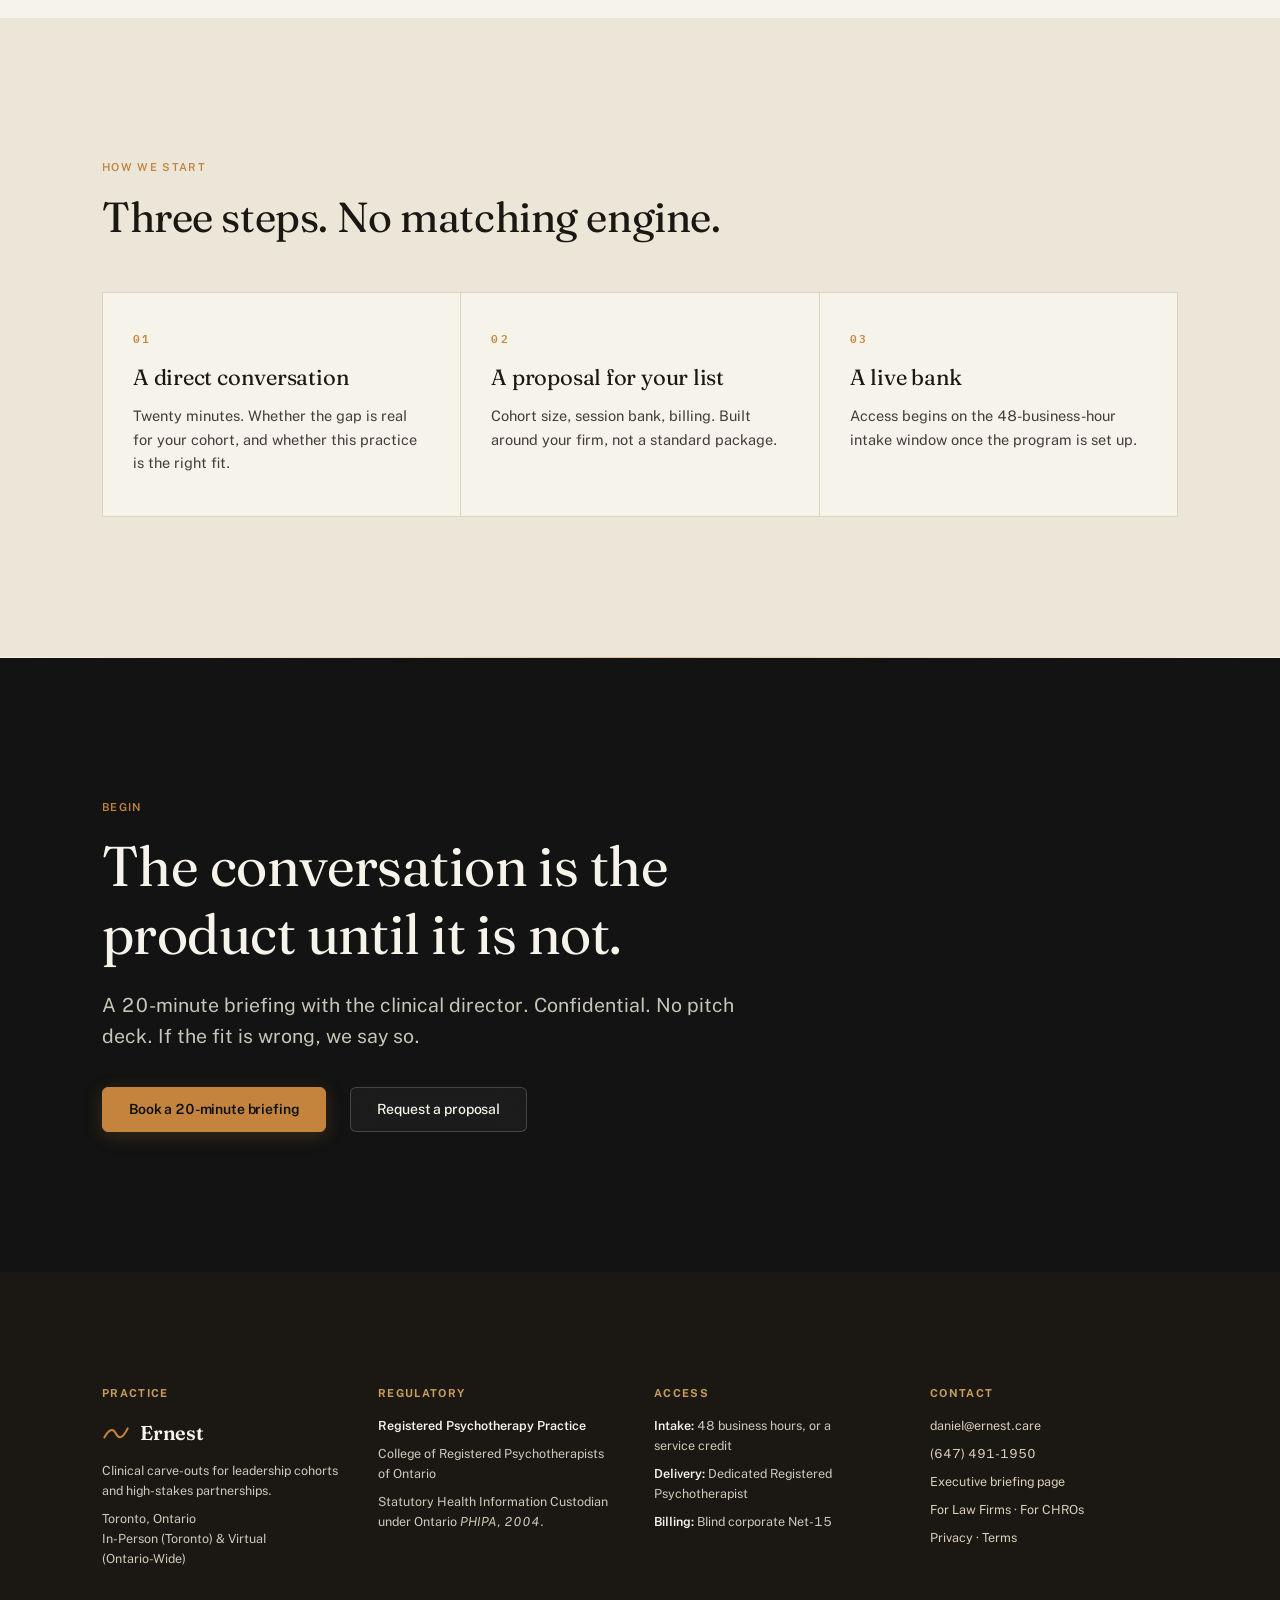
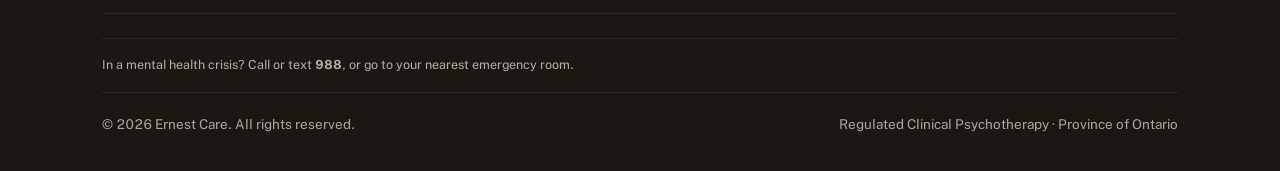
==== commit 80619cc2: "refactor(hero): streamline spec bullets, eliminate overflowing isolation coordinate, and tighten her" ====
--- a/index.html
+++ b/index.html
@@ -19,7 +19,7 @@
 <link rel="preconnect" href="https://fonts.googleapis.com">
 <link rel="preconnect" href="https://fonts.gstatic.com" crossorigin>
 <link href="https://fonts.googleapis.com/css2?family=Fraunces:ital,opsz,wght@0,9..144,400;0,9..144,600;1,9..144,400;1,9..144,600&family=IBM+Plex+Mono:wght@500;600&family=Public+Sans:wght@400;500;600;700&display=swap" rel="stylesheet">
-<link rel="stylesheet" href="styles.css?v=68">
+<link rel="stylesheet" href="styles.css?v=71">
 <link rel="icon" href="favicon.svg" type="image/svg+xml">
 <link rel="apple-touch-icon" href="apple-touch-icon.png">
 <script type="application/ld+json">
@@ -167,7 +167,7 @@
             </div>
             
             <div class="hero-subtext-stage">
-              <p class="hero-lede">The people whose book you cannot replace do not dial a 1-800 line. Ernest Care is a confidential clinical carve-out: a dedicated Registered Psychotherapist, a session bank they can actually use, and intake inside 48 business hours. The firm never sees who attended.</p>
+              <p class="hero-lede">The people whose book you cannot replace will not dial a 1-800 line. Ernest Care is a confidential carve-out: a dedicated Registered Psychotherapist, a reserved session bank, and intake within 48 business hours. The firm never sees who attended.</p>
               <div class="cta-row">
                 <a href="https://cal.com/daniel-cooper/30min?notes=Executive%20Carve-Out%20Briefing" target="_blank" rel="noopener" class="btn btn-brass js-booking">Book a 20-minute briefing</a>
                 <a href="#air-gap" class="btn btn-outline btn-on-dark">See the air-gap</a>
@@ -179,46 +179,46 @@
           <aside class="hero-spec-stage" aria-label="Executive Carve-Out Specification">
             <div class="spec-card-inner">
               <div class="spec-header">
-                <span class="spec-badge"><span class="pulse-dot"></span> CARVE-OUT SPECIFICATION</span>
-                <span class="coord">ONTARIO STATUTORY CLINICAL ISOLATION</span>
+                <span class="spec-badge"><span class="pulse-dot"></span> CARVE-OUT SPEC</span>
+                <span class="coord">ONTARIO &middot; PHIPA</span>
               </div>
               
               <div class="spec-grid">
                 <div class="spec-row">
                   <div class="spec-idx">01</div>
                   <div class="spec-body">
-                    <h3>Dedicated Registered Clinician</h3>
-                    <p>Named Registered Psychotherapist. Zero algorithmic triage, zero rotating rota, zero student interns.</p>
+                    <h3>Named Clinician</h3>
+                    <p>Dedicated Registered Psychotherapist. No triage apps or rotating interns.</p>
                   </div>
                 </div>
                 
                 <div class="spec-row">
                   <div class="spec-idx">02</div>
                   <div class="spec-body">
-                    <h3>48-Business-Hour Intake SLA</h3>
-                    <p>Direct consultation access window. Backed by an automatic contract service credit.</p>
+                    <h3>48-Hour SLA</h3>
+                    <p>Direct intake inside 48 business hours, backed by an automatic fee credit.</p>
                   </div>
                 </div>
                 
                 <div class="spec-row">
                   <div class="spec-idx">03</div>
                   <div class="spec-body">
-                    <h3>Statutory Air-Gap &middot; PHIPA</h3>
-                    <p>Sole Health Information Custodian vault. Employer never sees who attended.</p>
+                    <h3>Statutory Air-Gap</h3>
+                    <p>Sole PHIPA custodian. Session records are legally insulated from the firm.</p>
                   </div>
                 </div>
                 
                 <div class="spec-row">
                   <div class="spec-idx">04</div>
                   <div class="spec-body">
-                    <h3>Blind Corporate Invoicing</h3>
-                    <p>Consolidated Net-15 monthly retainer bank. Zero personal health information.</p>
+                    <h3>Blind Invoicing</h3>
+                    <p>Flat monthly Net-15 retainer bank. Zero names, attendance logs, or codes.</p>
                   </div>
                 </div>
               </div>
               
               <div class="spec-footer">
-                <span class="coord">DOCUMENTED ACCESS ARCHITECTURE &middot; TORONTO PRACTICE</span>
+                <span class="coord">DOCUMENTED ACCESS &middot; TORONTO PRACTICE</span>
               </div>
             </div>
           </aside>
@@ -641,6 +641,6 @@
   </div>
 </footer>
 
-<script src="site.js?v=68" defer></script>
+<script src="site.js?v=71" defer></script>
 </body>
 </html>
--- a/styles.css
+++ b/styles.css
@@ -4600,10 +4600,31 @@
     padding: clamp(64px, 10vw, 96px) 0;
   }
   .hero-choreography {
-    grid-template-columns: 1fr;
+    grid-template-columns: minmax(0, 1fr);
     gap: 40px;
+    width: 100%;
+    max-width: 100%;
+  }
+  .hero-copy-stage,
+  .hero-h1-anchor {
+    min-width: 0;
+    width: 100%;
+    max-width: 100%;
+  }
+  .hero-display {
+    font-size: clamp(23px, 4.8vw, 38px);
+    line-height: 1.22;
+    min-width: 0;
+    width: 100%;
+    max-width: 100%;
   }
   .hero-line {
+    display: block;
+    width: 100% !important;
+    max-width: 100% !important;
+    white-space: normal !important;
+    overflow-wrap: break-word;
+    word-break: normal;
     transform: none !important;
   }
   .hero-subtext-stage,
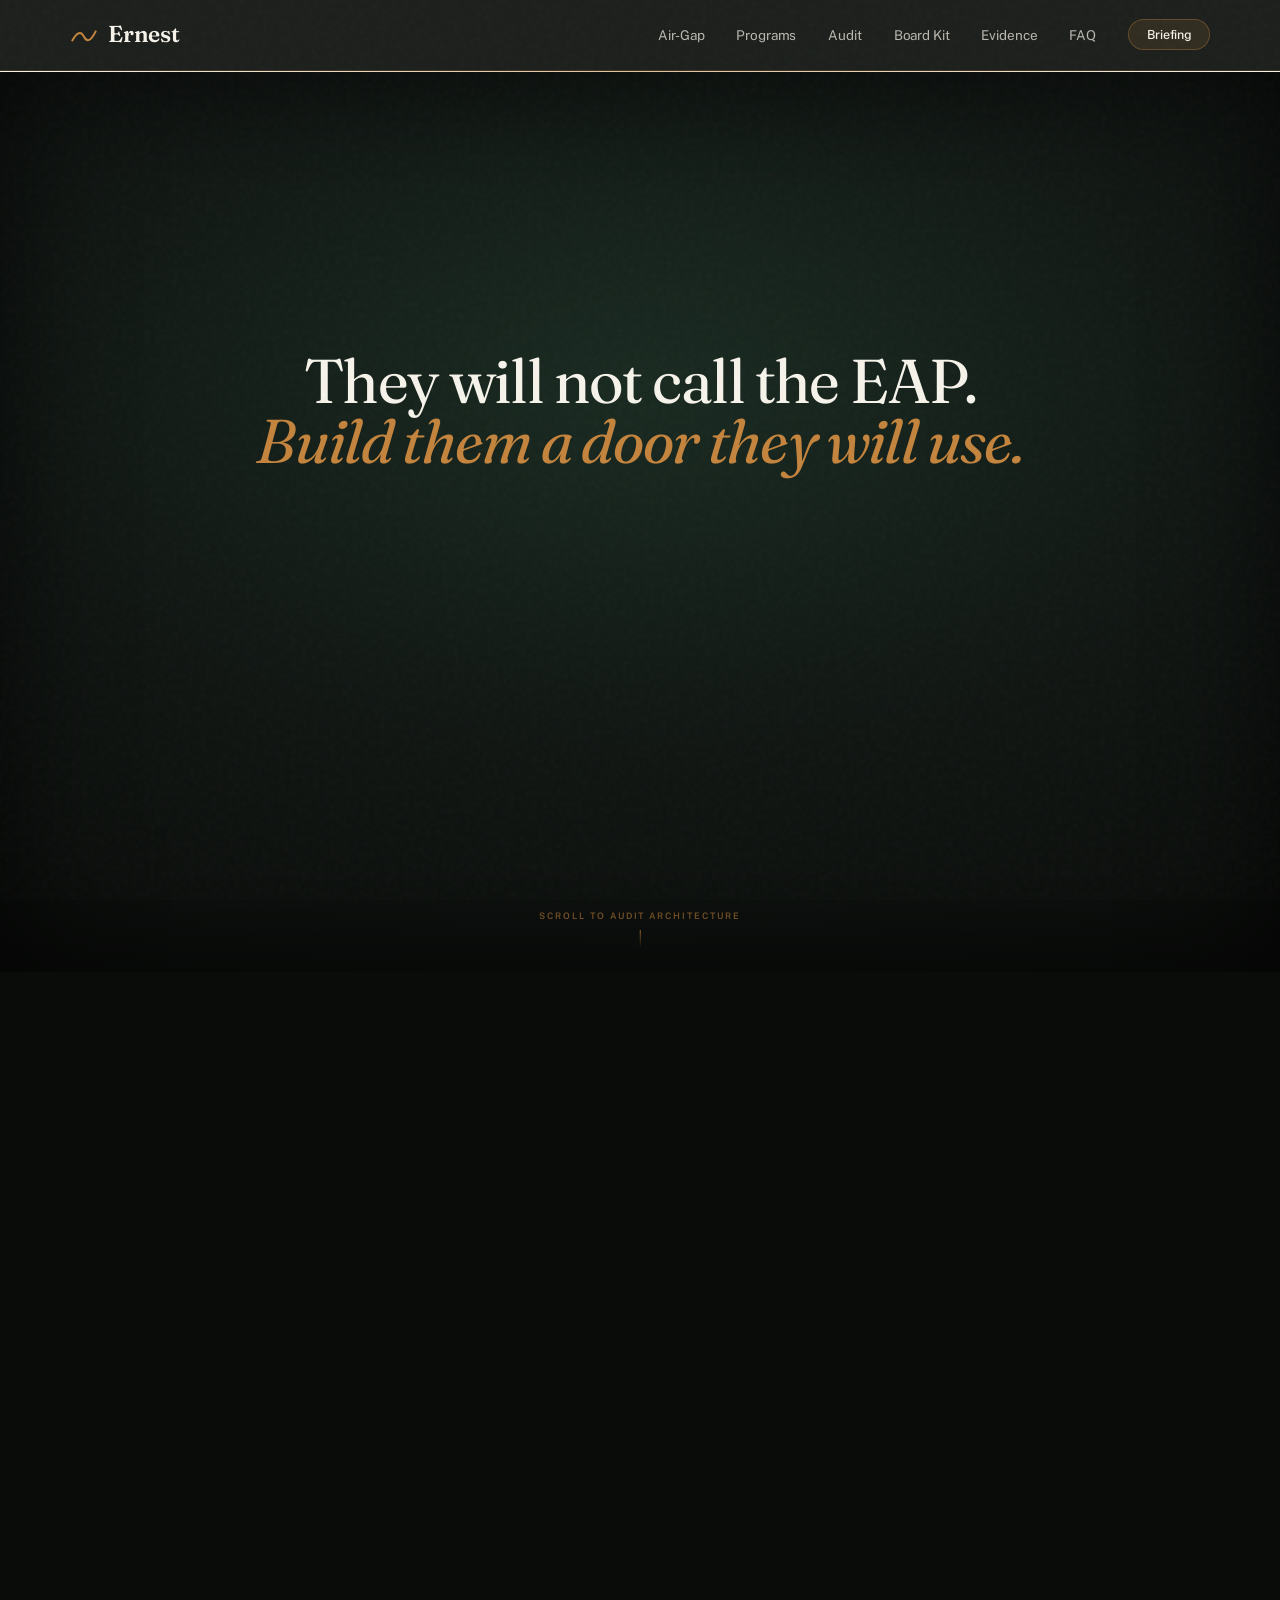
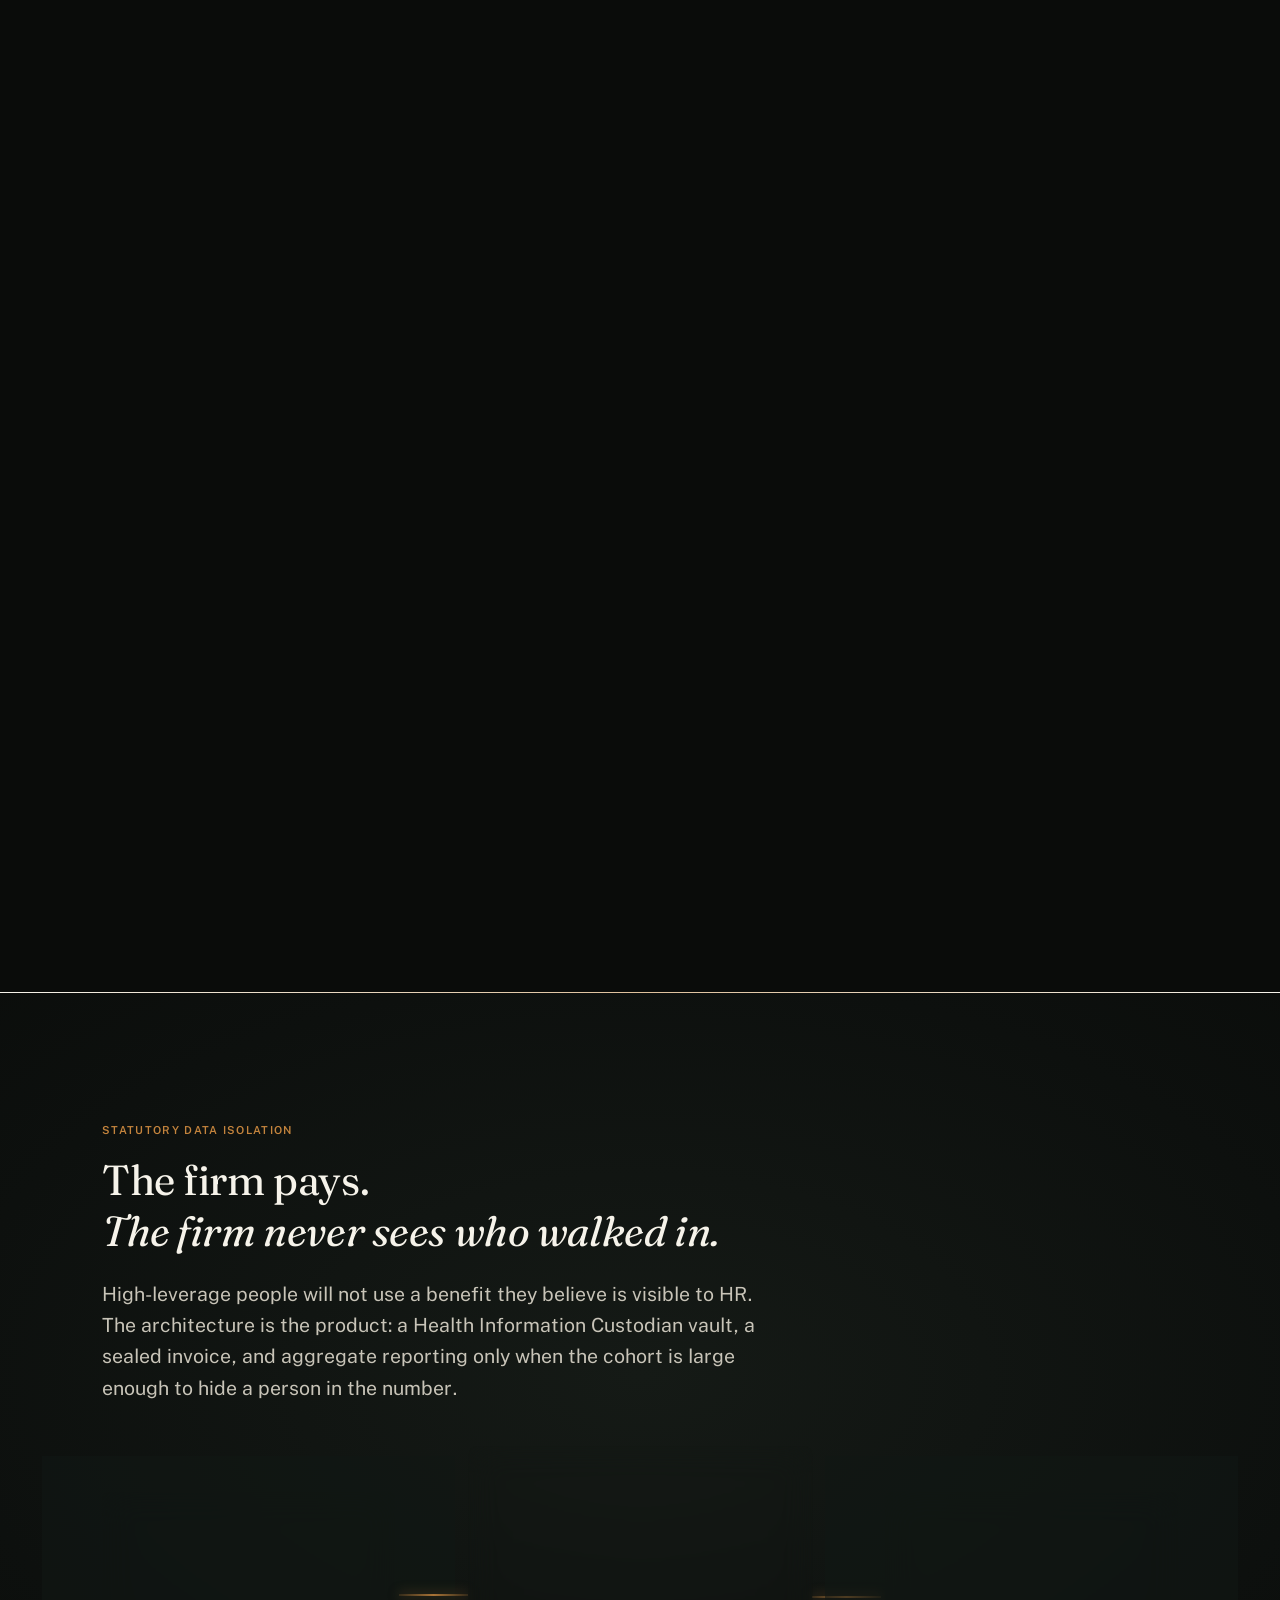
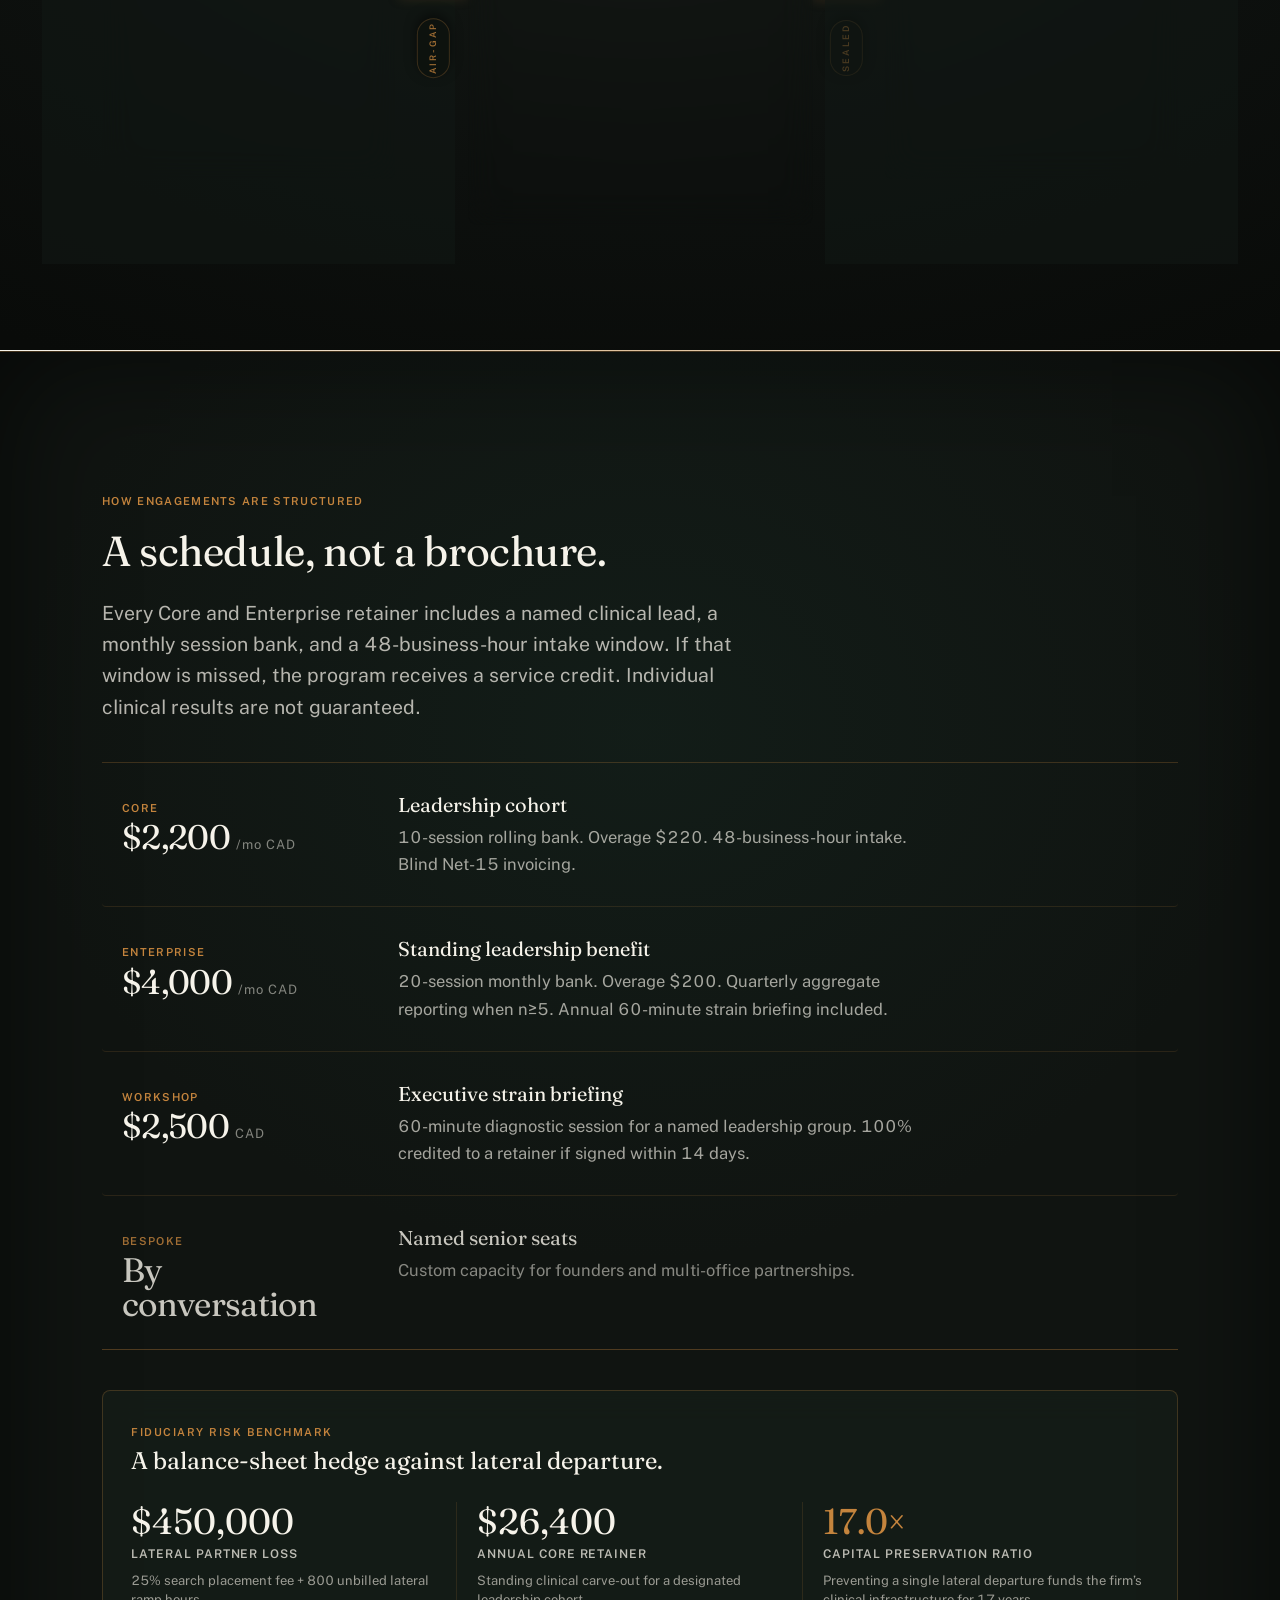
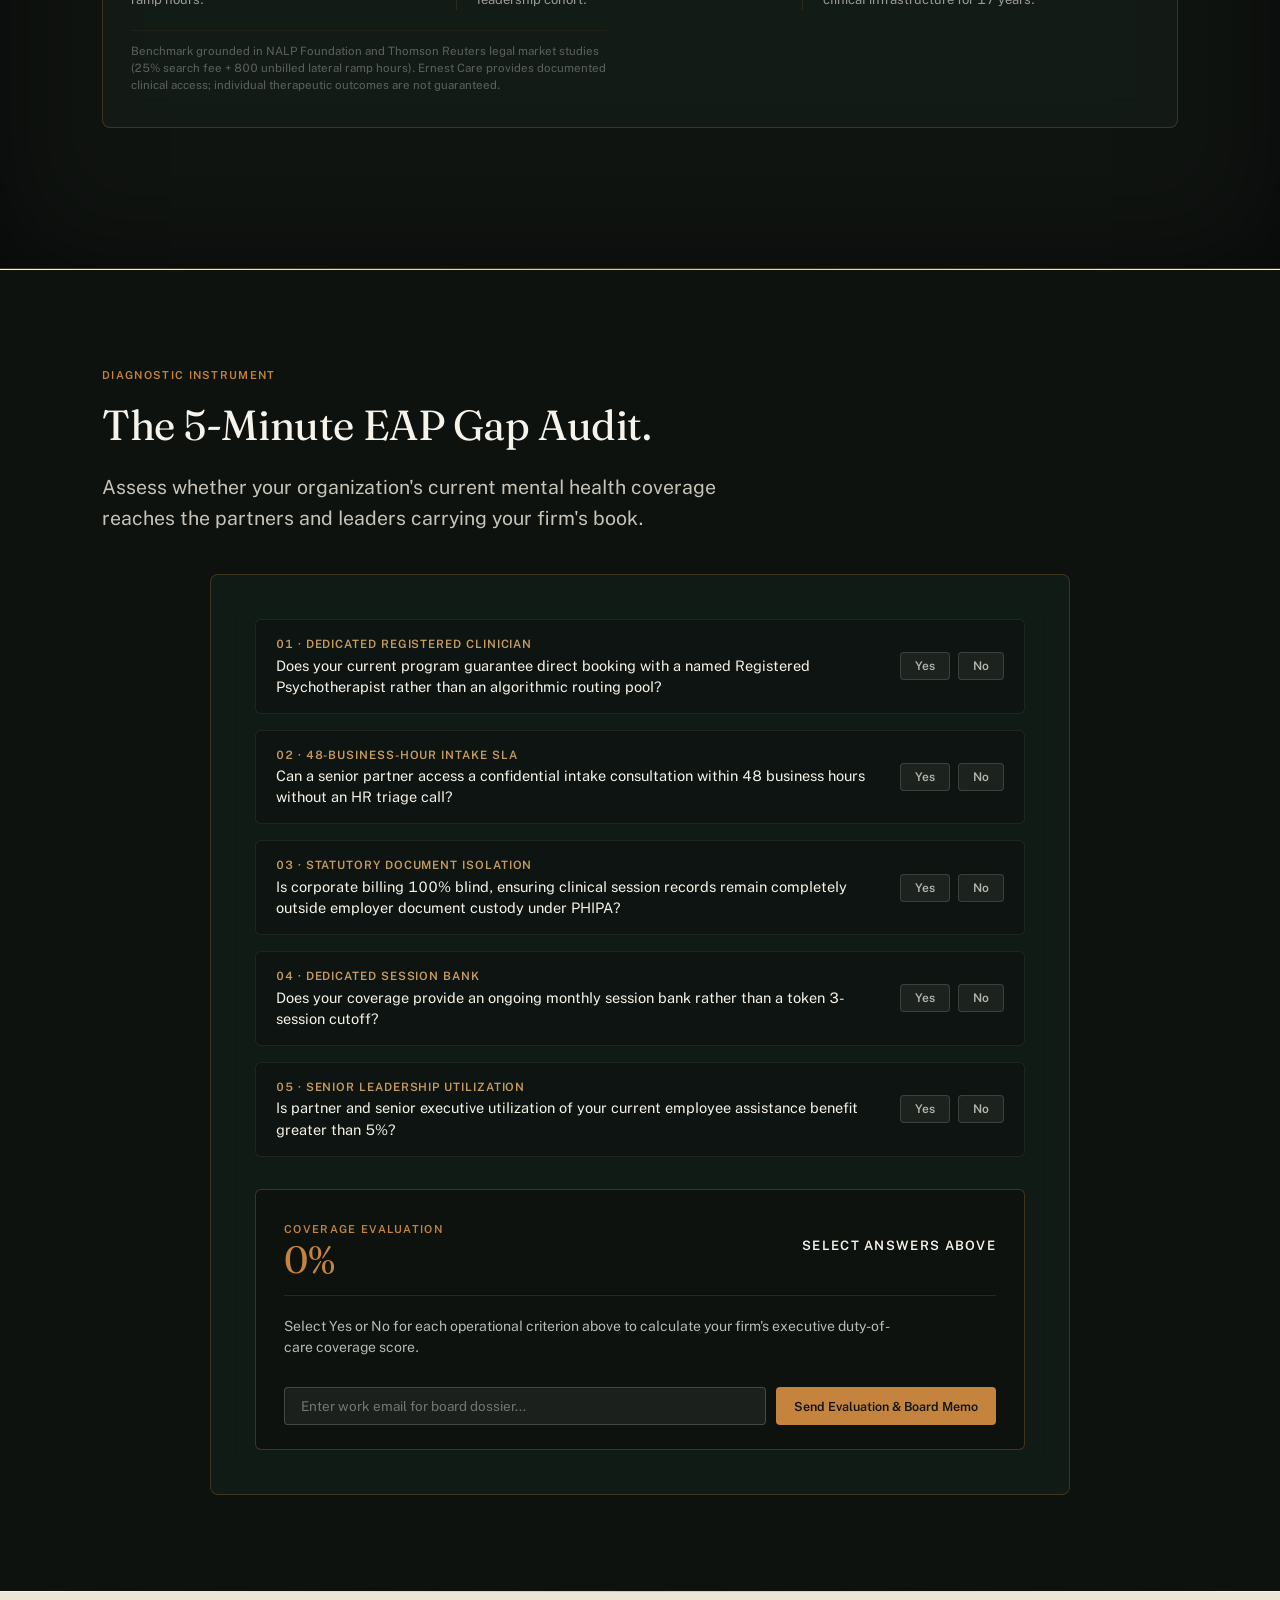
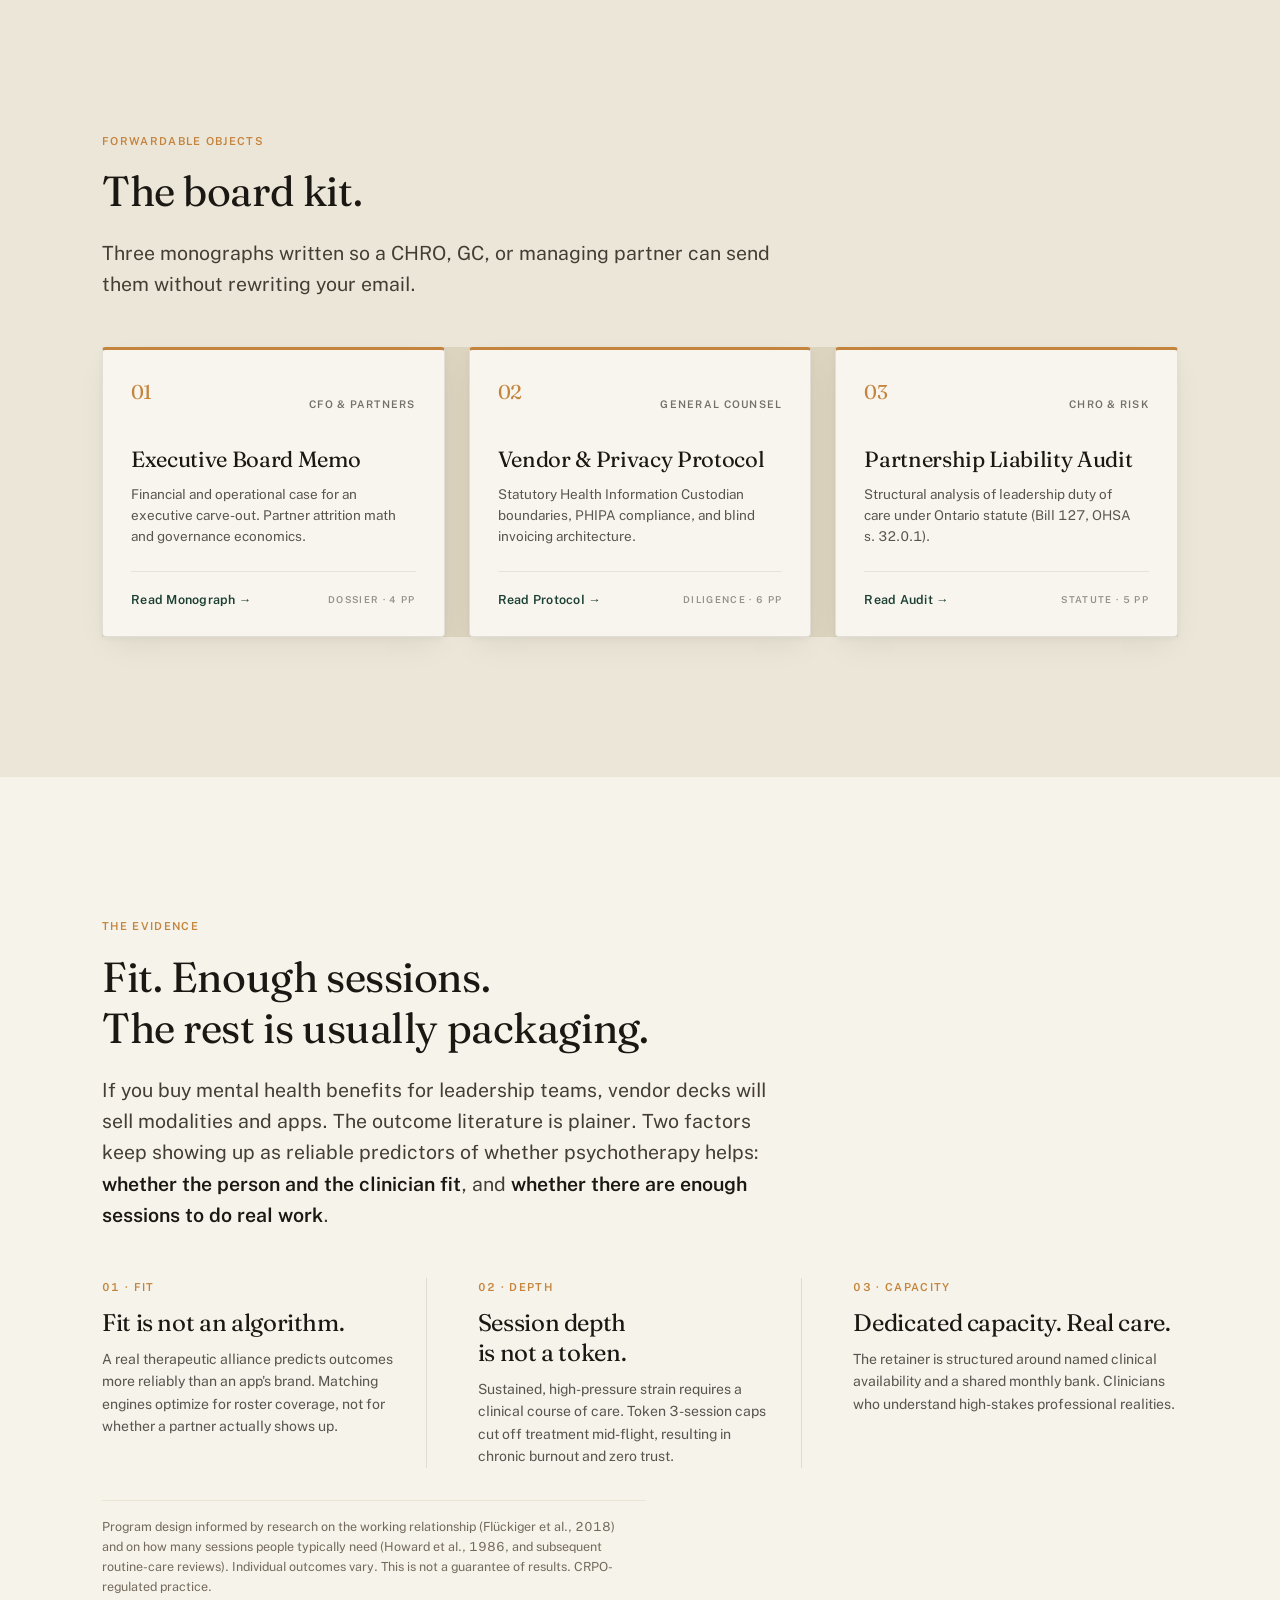
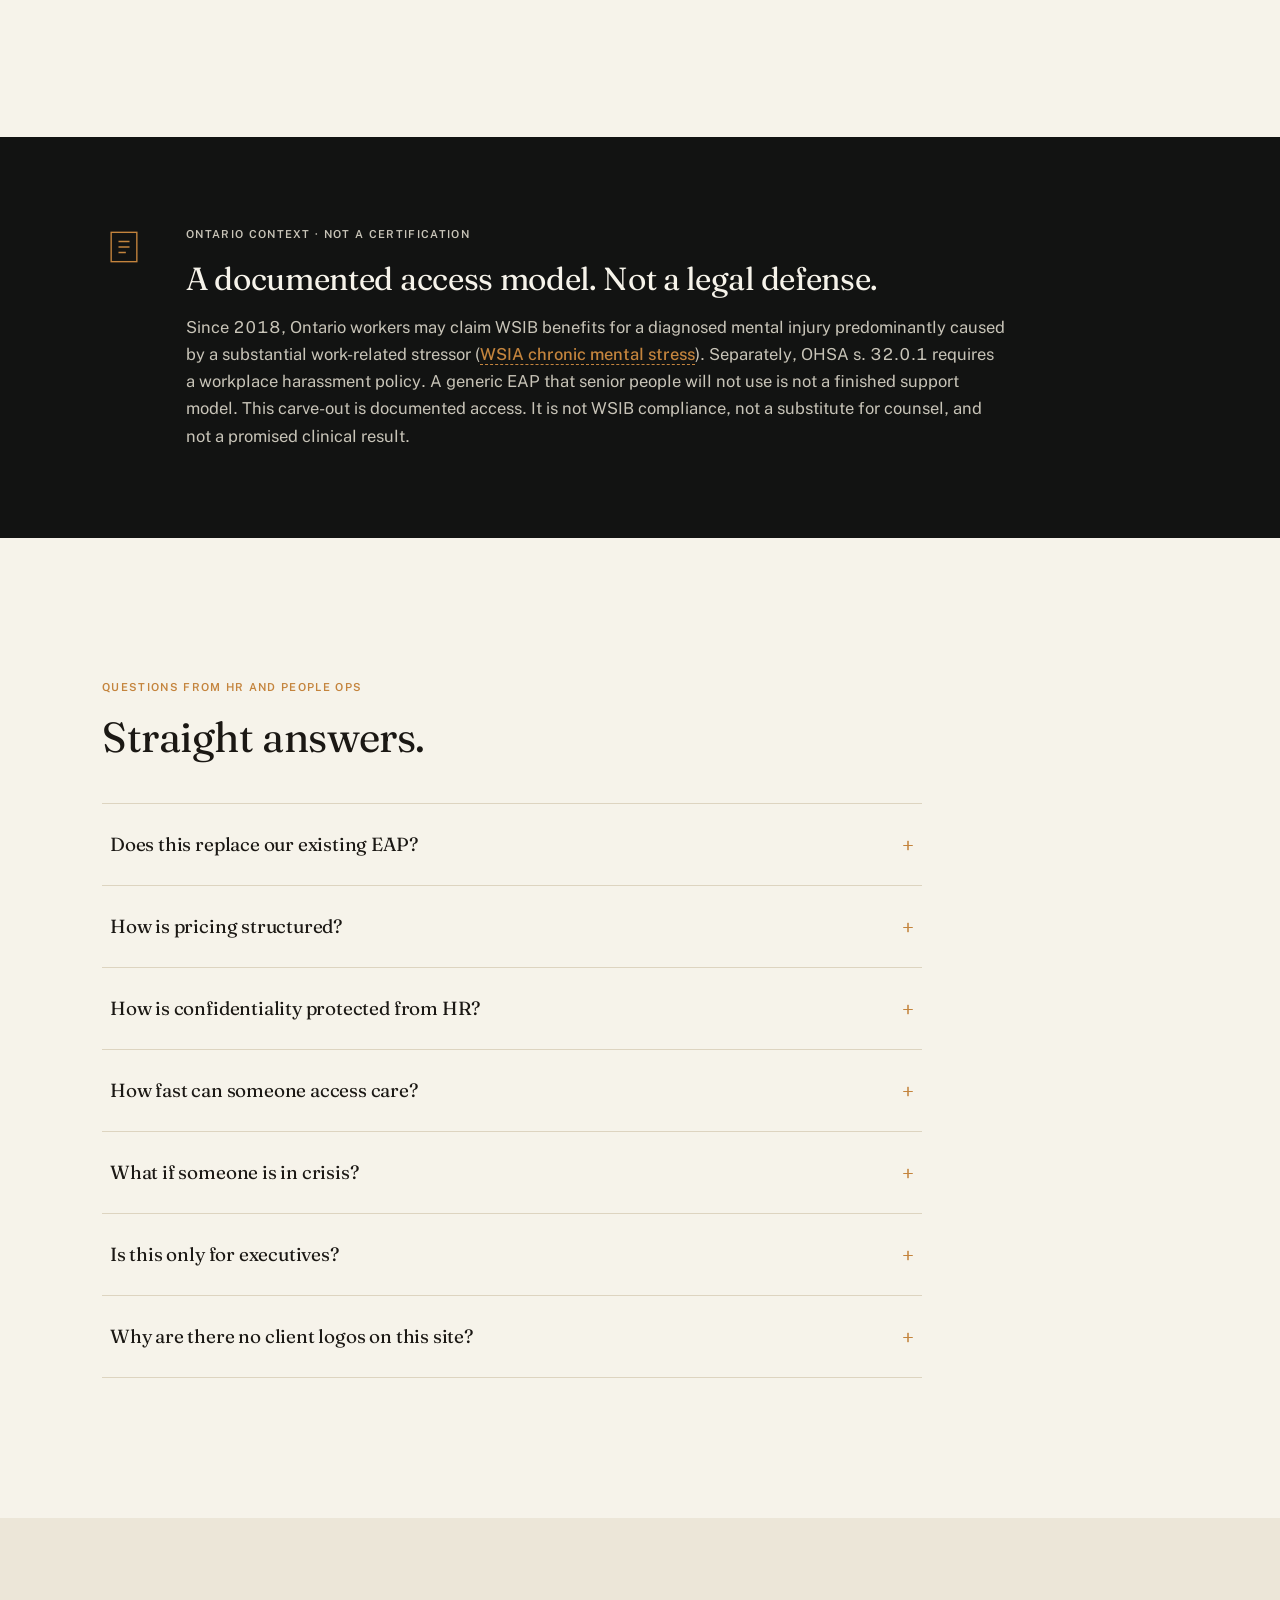
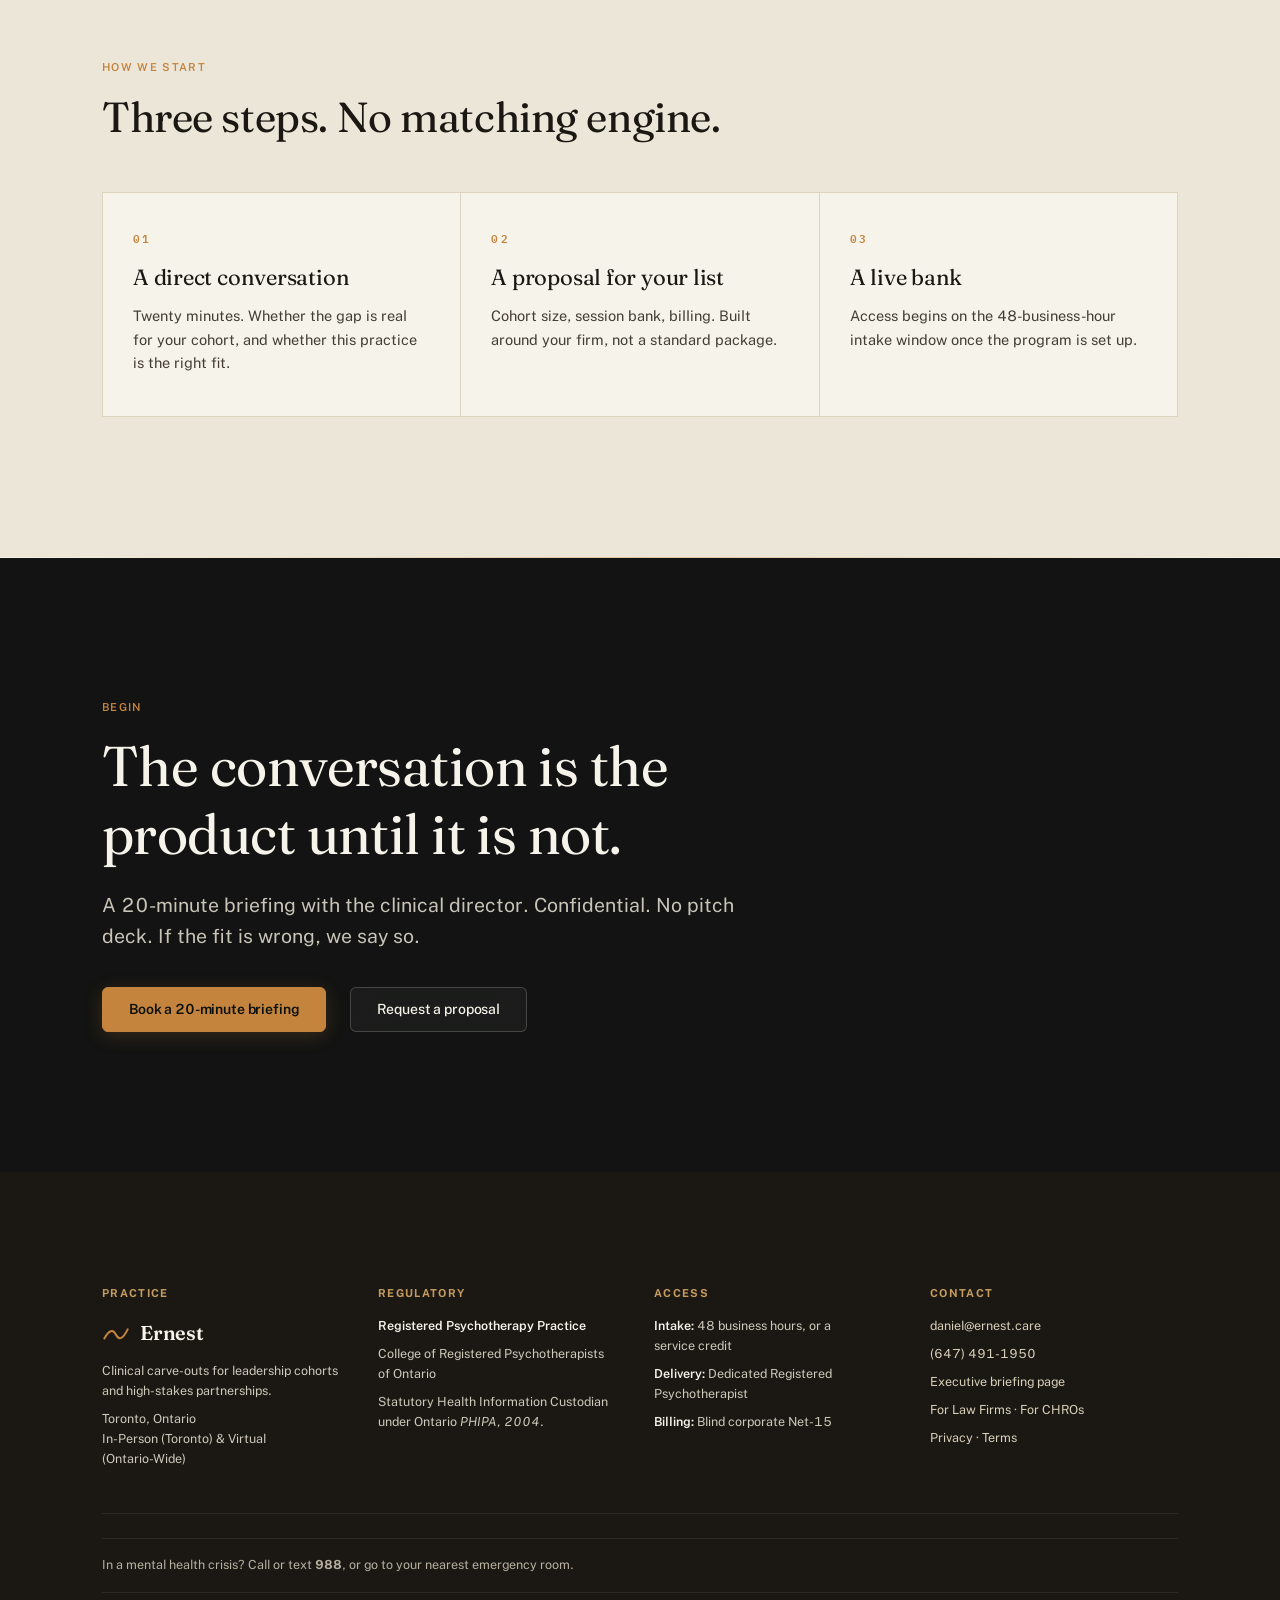
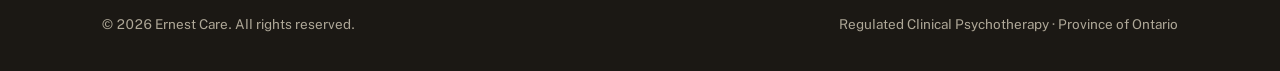
==== commit e77524a1: "fix(design): eliminate dark-on-dark audit heading, cut noisy coordinates, and remove ugly tariff-not" ====
--- a/index.html
+++ b/index.html
@@ -19,7 +19,7 @@
 <link rel="preconnect" href="https://fonts.googleapis.com">
 <link rel="preconnect" href="https://fonts.gstatic.com" crossorigin>
 <link href="https://fonts.googleapis.com/css2?family=Fraunces:ital,opsz,wght@0,9..144,400;0,9..144,600;1,9..144,400;1,9..144,600&family=IBM+Plex+Mono:wght@500;600&family=Public+Sans:wght@400;500;600;700&display=swap" rel="stylesheet">
-<link rel="stylesheet" href="styles.css?v=71">
+<link rel="stylesheet" href="styles.css?v=72">
 <link rel="icon" href="favicon.svg" type="image/svg+xml">
 <link rel="apple-touch-icon" href="apple-touch-icon.png">
 <script type="application/ld+json">
@@ -179,8 +179,7 @@
           <aside class="hero-spec-stage" aria-label="Executive Carve-Out Specification">
             <div class="spec-card-inner">
               <div class="spec-header">
-                <span class="spec-badge"><span class="pulse-dot"></span> CARVE-OUT SPEC</span>
-                <span class="coord">ONTARIO &middot; PHIPA</span>
+                <span class="spec-badge"><span class="pulse-dot"></span> CLINICAL CARVE-OUT SPECIFICATION</span>
               </div>
               
               <div class="spec-grid">
@@ -216,10 +215,6 @@
                   </div>
                 </div>
               </div>
-              
-              <div class="spec-footer">
-                <span class="coord">DOCUMENTED ACCESS &middot; TORONTO PRACTICE</span>
-              </div>
             </div>
           </aside>
 
@@ -318,11 +313,10 @@
           </div>
           <div class="tariff-body">
             <h3>Named senior seats</h3>
-            <p>Custom capacity for founders and equity partners. No public menu price.</p>
-          </div>
-        </div>
-      </div>
-      <p class="tariff-note">Dedicated clinical capacity. Practice is strictly capped so the 48-hour intake window stays real. Firms define an eligible cohort (e.g. 15 practice leads); access is direct-booking, and overage is billed at locked rates.</p>
+            <p>Custom capacity for founders and multi-office partnerships.</p>
+          </div>
+        </div>
+      </div>
 
       <!-- CAPITAL PRESERVATION BENCHMARK -->
       <div class="yield-dock fade-up">
@@ -641,6 +635,6 @@
   </div>
 </footer>
 
-<script src="site.js?v=71" defer></script>
+<script src="site.js?v=72" defer></script>
 </body>
 </html>
--- a/styles.css
+++ b/styles.css
@@ -4986,6 +4986,14 @@
   position: relative;
 }
 
+.diagnostic-section h2 {
+  color: #F6F3EA !important;
+}
+
+.diagnostic-section .coord {
+  color: var(--ochre) !important;
+}
+
 .diagnostic-card {
   max-width: 860px;
   margin: 40px auto 0 auto;
